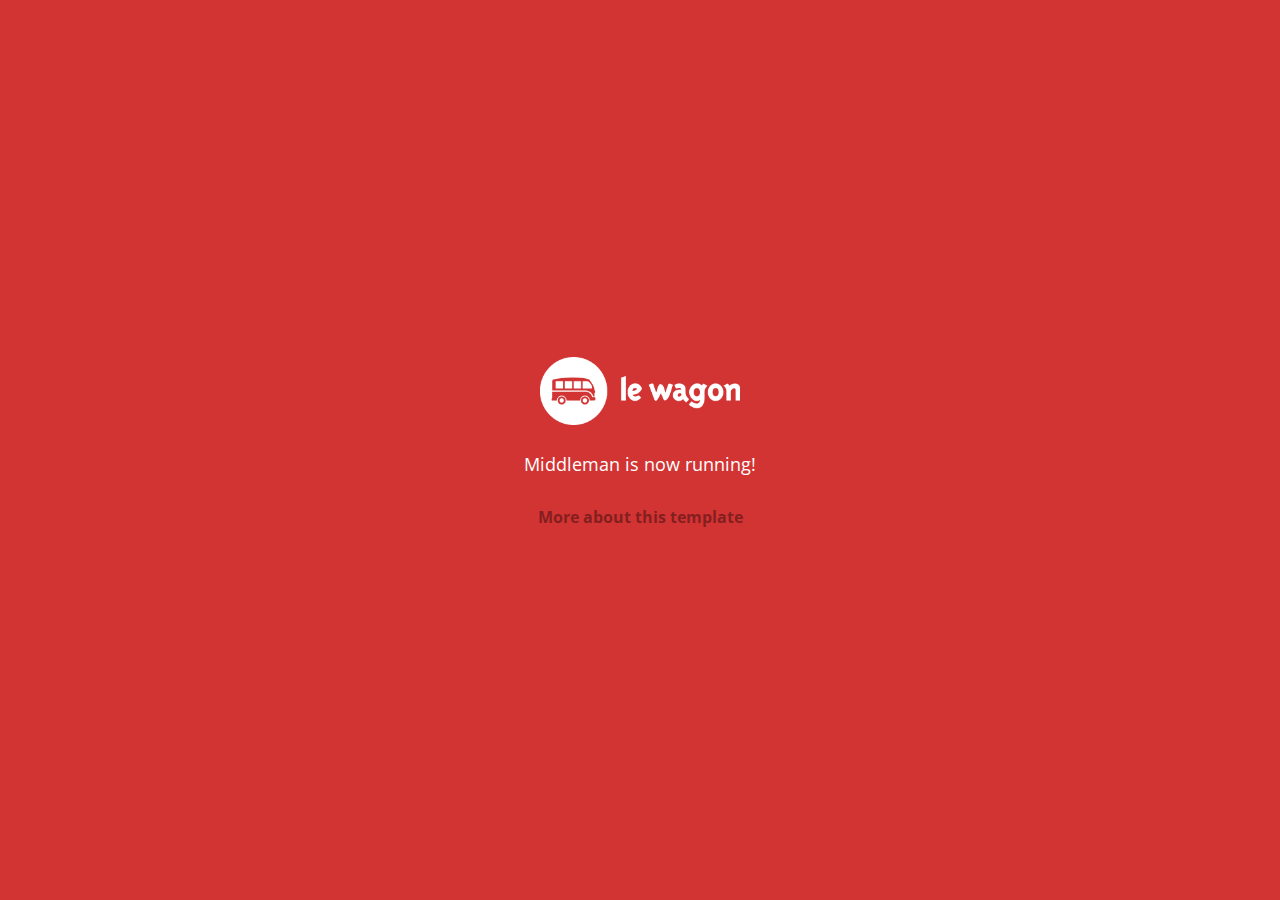
==== index.html @ 2db65238 "Automated commit at 2018-11-19 11:10:32 UTC by middleman-deploy 2.0.0-alpha" ====
<!doctype html>
<html>
  <head>
    <meta charset="utf-8">
    <meta http-equiv="x-ua-compatible" content="ie=edge">
    <meta name="viewport"
          content="width=device-width, initial-scale=1, shrink-to-fit=no">
    <!-- Use the title from a page's frontmatter if it has one -->
    <title>Le Wagon - Middleman</title>
    <link href="stylesheets/application-d8451641.css" rel="stylesheet" />
    <script src="javascripts/application-93de88c9.js"></script>
    <link href="images/favicon-f15af148.png" rel="icon" type="image/png" />
  </head>
  <body>
    <div id="home">
  <div class="home-content">
    <img src="images/logo-acc9c0ec.png" width="200" alt="Logo" />
    <p>
      Middleman is now running!
    </p>
    <p class="about">
      <a href="about.html">More about this template</a>
    </p>
  </div>
</div>

  </body>
</html>
---- stylesheets/application-d8451641.css ----
@import url("https://fonts.googleapis.com/css?family=Open+Sans:400,300,700|Raleway:400,100,300,700,500");/*!
 * Bootstrap v3.3.7 (http://getbootstrap.com)
 * Copyright 2011-2016 Twitter, Inc.
 * Licensed under MIT (https://github.com/twbs/bootstrap/blob/master/LICENSE)
 *//*! normalize.css v3.0.3 | MIT License | github.com/necolas/normalize.css */html{font-family:sans-serif;-ms-text-size-adjust:100%;-webkit-text-size-adjust:100%}body{margin:0}article,aside,details,figcaption,figure,footer,header,hgroup,main,menu,nav,section,summary{display:block}audio,canvas,progress,video{display:inline-block;vertical-align:baseline}audio:not([controls]){display:none;height:0}[hidden],template{display:none}a{background-color:transparent}a:active,a:hover{outline:0}abbr[title]{border-bottom:1px dotted}b,strong{font-weight:bold}dfn{font-style:italic}h1{font-size:2em;margin:0.67em 0}mark{background:#ff0;color:#000}small{font-size:80%}sub,sup{font-size:75%;line-height:0;position:relative;vertical-align:baseline}sup{top:-0.5em}sub{bottom:-0.25em}img{border:0}svg:not(:root){overflow:hidden}figure{margin:1em 40px}hr{-webkit-box-sizing:content-box;box-sizing:content-box;height:0}pre{overflow:auto}code,kbd,pre,samp{font-family:monospace, monospace;font-size:1em}button,input,optgroup,select,textarea{color:inherit;font:inherit;margin:0}button{overflow:visible}button,select{text-transform:none}button,html input[type="button"],input[type="reset"],input[type="submit"]{-webkit-appearance:button;cursor:pointer}button[disabled],html input[disabled]{cursor:default}button::-moz-focus-inner,input::-moz-focus-inner{border:0;padding:0}input{line-height:normal}input[type="checkbox"],input[type="radio"]{-webkit-box-sizing:border-box;box-sizing:border-box;padding:0}input[type="number"]::-webkit-inner-spin-button,input[type="number"]::-webkit-outer-spin-button{height:auto}input[type="search"]{-webkit-appearance:textfield;-webkit-box-sizing:content-box;box-sizing:content-box}input[type="search"]::-webkit-search-cancel-button,input[type="search"]::-webkit-search-decoration{-webkit-appearance:none}fieldset{border:1px solid #c0c0c0;margin:0 2px;padding:0.35em 0.625em 0.75em}legend{border:0;padding:0}textarea{overflow:auto}optgroup{font-weight:bold}table{border-collapse:collapse;border-spacing:0}td,th{padding:0}/*! Source: https://github.com/h5bp/html5-boilerplate/blob/master/src/css/main.css */@media print{*,*:before,*:after{background:transparent !important;color:#000 !important;-webkit-box-shadow:none !important;box-shadow:none !important;text-shadow:none !important}a,a:visited{text-decoration:underline}a[href]:after{content:" (" attr(href) ")"}abbr[title]:after{content:" (" attr(title) ")"}a[href^="#"]:after,a[href^="javascript:"]:after{content:""}pre,blockquote{border:1px solid #999;page-break-inside:avoid}thead{display:table-header-group}tr,img{page-break-inside:avoid}img{max-width:100% !important}p,h2,h3{orphans:3;widows:3}h2,h3{page-break-after:avoid}.navbar{display:none}.btn>.caret,.dropup>.btn>.caret{border-top-color:#000 !important}.label{border:1px solid #000}.table{border-collapse:collapse !important}.table td,.table th{background-color:#fff !important}.table-bordered th,.table-bordered td{border:1px solid #ddd !important}}@font-face{font-family:'Glyphicons Halflings';src:url("../assets/bootstrap/glyphicons-halflings-regular-86b6f62b.eot");src:url("../assets/bootstrap/glyphicons-halflings-regular-86b6f62b.eot?#iefix") format("embedded-opentype"),url("../assets/bootstrap/glyphicons-halflings-regular-ca35b697.woff2") format("woff2"),url("../assets/bootstrap/glyphicons-halflings-regular-278e49a8.woff") format("woff"),url("../assets/bootstrap/glyphicons-halflings-regular-44bc1850.ttf") format("truetype"),url("../assets/bootstrap/glyphicons-halflings-regular-de51a849.svg#glyphicons_halflingsregular") format("svg")}.glyphicon{position:relative;top:1px;display:inline-block;font-family:'Glyphicons Halflings';font-style:normal;font-weight:normal;line-height:1;-webkit-font-smoothing:antialiased;-moz-osx-font-smoothing:grayscale}.glyphicon-asterisk:before{content:"\002a"}.glyphicon-plus:before{content:"\002b"}.glyphicon-euro:before,.glyphicon-eur:before{content:"\20ac"}.glyphicon-minus:before{content:"\2212"}.glyphicon-cloud:before{content:"\2601"}.glyphicon-envelope:before{content:"\2709"}.glyphicon-pencil:before{content:"\270f"}.glyphicon-glass:before{content:"\e001"}.glyphicon-music:before{content:"\e002"}.glyphicon-search:before{content:"\e003"}.glyphicon-heart:before{content:"\e005"}.glyphicon-star:before{content:"\e006"}.glyphicon-star-empty:before{content:"\e007"}.glyphicon-user:before{content:"\e008"}.glyphicon-film:before{content:"\e009"}.glyphicon-th-large:before{content:"\e010"}.glyphicon-th:before{content:"\e011"}.glyphicon-th-list:before{content:"\e012"}.glyphicon-ok:before{content:"\e013"}.glyphicon-remove:before{content:"\e014"}.glyphicon-zoom-in:before{content:"\e015"}.glyphicon-zoom-out:before{content:"\e016"}.glyphicon-off:before{content:"\e017"}.glyphicon-signal:before{content:"\e018"}.glyphicon-cog:before{content:"\e019"}.glyphicon-trash:before{content:"\e020"}.glyphicon-home:before{content:"\e021"}.glyphicon-file:before{content:"\e022"}.glyphicon-time:before{content:"\e023"}.glyphicon-road:before{content:"\e024"}.glyphicon-download-alt:before{content:"\e025"}.glyphicon-download:before{content:"\e026"}.glyphicon-upload:before{content:"\e027"}.glyphicon-inbox:before{content:"\e028"}.glyphicon-play-circle:before{content:"\e029"}.glyphicon-repeat:before{content:"\e030"}.glyphicon-refresh:before{content:"\e031"}.glyphicon-list-alt:before{content:"\e032"}.glyphicon-lock:before{content:"\e033"}.glyphicon-flag:before{content:"\e034"}.glyphicon-headphones:before{content:"\e035"}.glyphicon-volume-off:before{content:"\e036"}.glyphicon-volume-down:before{content:"\e037"}.glyphicon-volume-up:before{content:"\e038"}.glyphicon-qrcode:before{content:"\e039"}.glyphicon-barcode:before{content:"\e040"}.glyphicon-tag:before{content:"\e041"}.glyphicon-tags:before{content:"\e042"}.glyphicon-book:before{content:"\e043"}.glyphicon-bookmark:before{content:"\e044"}.glyphicon-print:before{content:"\e045"}.glyphicon-camera:before{content:"\e046"}.glyphicon-font:before{content:"\e047"}.glyphicon-bold:before{content:"\e048"}.glyphicon-italic:before{content:"\e049"}.glyphicon-text-height:before{content:"\e050"}.glyphicon-text-width:before{content:"\e051"}.glyphicon-align-left:before{content:"\e052"}.glyphicon-align-center:before{content:"\e053"}.glyphicon-align-right:before{content:"\e054"}.glyphicon-align-justify:before{content:"\e055"}.glyphicon-list:before{content:"\e056"}.glyphicon-indent-left:before{content:"\e057"}.glyphicon-indent-right:before{content:"\e058"}.glyphicon-facetime-video:before{content:"\e059"}.glyphicon-picture:before{content:"\e060"}.glyphicon-map-marker:before{content:"\e062"}.glyphicon-adjust:before{content:"\e063"}.glyphicon-tint:before{content:"\e064"}.glyphicon-edit:before{content:"\e065"}.glyphicon-share:before{content:"\e066"}.glyphicon-check:before{content:"\e067"}.glyphicon-move:before{content:"\e068"}.glyphicon-step-backward:before{content:"\e069"}.glyphicon-fast-backward:before{content:"\e070"}.glyphicon-backward:before{content:"\e071"}.glyphicon-play:before{content:"\e072"}.glyphicon-pause:before{content:"\e073"}.glyphicon-stop:before{content:"\e074"}.glyphicon-forward:before{content:"\e075"}.glyphicon-fast-forward:before{content:"\e076"}.glyphicon-step-forward:before{content:"\e077"}.glyphicon-eject:before{content:"\e078"}.glyphicon-chevron-left:before{content:"\e079"}.glyphicon-chevron-right:before{content:"\e080"}.glyphicon-plus-sign:before{content:"\e081"}.glyphicon-minus-sign:before{content:"\e082"}.glyphicon-remove-sign:before{content:"\e083"}.glyphicon-ok-sign:before{content:"\e084"}.glyphicon-question-sign:before{content:"\e085"}.glyphicon-info-sign:before{content:"\e086"}.glyphicon-screenshot:before{content:"\e087"}.glyphicon-remove-circle:before{content:"\e088"}.glyphicon-ok-circle:before{content:"\e089"}.glyphicon-ban-circle:before{content:"\e090"}.glyphicon-arrow-left:before{content:"\e091"}.glyphicon-arrow-right:before{content:"\e092"}.glyphicon-arrow-up:before{content:"\e093"}.glyphicon-arrow-down:before{content:"\e094"}.glyphicon-share-alt:before{content:"\e095"}.glyphicon-resize-full:before{content:"\e096"}.glyphicon-resize-small:before{content:"\e097"}.glyphicon-exclamation-sign:before{content:"\e101"}.glyphicon-gift:before{content:"\e102"}.glyphicon-leaf:before{content:"\e103"}.glyphicon-fire:before{content:"\e104"}.glyphicon-eye-open:before{content:"\e105"}.glyphicon-eye-close:before{content:"\e106"}.glyphicon-warning-sign:before{content:"\e107"}.glyphicon-plane:before{content:"\e108"}.glyphicon-calendar:before{content:"\e109"}.glyphicon-random:before{content:"\e110"}.glyphicon-comment:before{content:"\e111"}.glyphicon-magnet:before{content:"\e112"}.glyphicon-chevron-up:before{content:"\e113"}.glyphicon-chevron-down:before{content:"\e114"}.glyphicon-retweet:before{content:"\e115"}.glyphicon-shopping-cart:before{content:"\e116"}.glyphicon-folder-close:before{content:"\e117"}.glyphicon-folder-open:before{content:"\e118"}.glyphicon-resize-vertical:before{content:"\e119"}.glyphicon-resize-horizontal:before{content:"\e120"}.glyphicon-hdd:before{content:"\e121"}.glyphicon-bullhorn:before{content:"\e122"}.glyphicon-bell:before{content:"\e123"}.glyphicon-certificate:before{content:"\e124"}.glyphicon-thumbs-up:before{content:"\e125"}.glyphicon-thumbs-down:before{content:"\e126"}.glyphicon-hand-right:before{content:"\e127"}.glyphicon-hand-left:before{content:"\e128"}.glyphicon-hand-up:before{content:"\e129"}.glyphicon-hand-down:before{content:"\e130"}.glyphicon-circle-arrow-right:before{content:"\e131"}.glyphicon-circle-arrow-left:before{content:"\e132"}.glyphicon-circle-arrow-up:before{content:"\e133"}.glyphicon-circle-arrow-down:before{content:"\e134"}.glyphicon-globe:before{content:"\e135"}.glyphicon-wrench:before{content:"\e136"}.glyphicon-tasks:before{content:"\e137"}.glyphicon-filter:before{content:"\e138"}.glyphicon-briefcase:before{content:"\e139"}.glyphicon-fullscreen:before{content:"\e140"}.glyphicon-dashboard:before{content:"\e141"}.glyphicon-paperclip:before{content:"\e142"}.glyphicon-heart-empty:before{content:"\e143"}.glyphicon-link:before{content:"\e144"}.glyphicon-phone:before{content:"\e145"}.glyphicon-pushpin:before{content:"\e146"}.glyphicon-usd:before{content:"\e148"}.glyphicon-gbp:before{content:"\e149"}.glyphicon-sort:before{content:"\e150"}.glyphicon-sort-by-alphabet:before{content:"\e151"}.glyphicon-sort-by-alphabet-alt:before{content:"\e152"}.glyphicon-sort-by-order:before{content:"\e153"}.glyphicon-sort-by-order-alt:before{content:"\e154"}.glyphicon-sort-by-attributes:before{content:"\e155"}.glyphicon-sort-by-attributes-alt:before{content:"\e156"}.glyphicon-unchecked:before{content:"\e157"}.glyphicon-expand:before{content:"\e158"}.glyphicon-collapse-down:before{content:"\e159"}.glyphicon-collapse-up:before{content:"\e160"}.glyphicon-log-in:before{content:"\e161"}.glyphicon-flash:before{content:"\e162"}.glyphicon-log-out:before{content:"\e163"}.glyphicon-new-window:before{content:"\e164"}.glyphicon-record:before{content:"\e165"}.glyphicon-save:before{content:"\e166"}.glyphicon-open:before{content:"\e167"}.glyphicon-saved:before{content:"\e168"}.glyphicon-import:before{content:"\e169"}.glyphicon-export:before{content:"\e170"}.glyphicon-send:before{content:"\e171"}.glyphicon-floppy-disk:before{content:"\e172"}.glyphicon-floppy-saved:before{content:"\e173"}.glyphicon-floppy-remove:before{content:"\e174"}.glyphicon-floppy-save:before{content:"\e175"}.glyphicon-floppy-open:before{content:"\e176"}.glyphicon-credit-card:before{content:"\e177"}.glyphicon-transfer:before{content:"\e178"}.glyphicon-cutlery:before{content:"\e179"}.glyphicon-header:before{content:"\e180"}.glyphicon-compressed:before{content:"\e181"}.glyphicon-earphone:before{content:"\e182"}.glyphicon-phone-alt:before{content:"\e183"}.glyphicon-tower:before{content:"\e184"}.glyphicon-stats:before{content:"\e185"}.glyphicon-sd-video:before{content:"\e186"}.glyphicon-hd-video:before{content:"\e187"}.glyphicon-subtitles:before{content:"\e188"}.glyphicon-sound-stereo:before{content:"\e189"}.glyphicon-sound-dolby:before{content:"\e190"}.glyphicon-sound-5-1:before{content:"\e191"}.glyphicon-sound-6-1:before{content:"\e192"}.glyphicon-sound-7-1:before{content:"\e193"}.glyphicon-copyright-mark:before{content:"\e194"}.glyphicon-registration-mark:before{content:"\e195"}.glyphicon-cloud-download:before{content:"\e197"}.glyphicon-cloud-upload:before{content:"\e198"}.glyphicon-tree-conifer:before{content:"\e199"}.glyphicon-tree-deciduous:before{content:"\e200"}.glyphicon-cd:before{content:"\e201"}.glyphicon-save-file:before{content:"\e202"}.glyphicon-open-file:before{content:"\e203"}.glyphicon-level-up:before{content:"\e204"}.glyphicon-copy:before{content:"\e205"}.glyphicon-paste:before{content:"\e206"}.glyphicon-alert:before{content:"\e209"}.glyphicon-equalizer:before{content:"\e210"}.glyphicon-king:before{content:"\e211"}.glyphicon-queen:before{content:"\e212"}.glyphicon-pawn:before{content:"\e213"}.glyphicon-bishop:before{content:"\e214"}.glyphicon-knight:before{content:"\e215"}.glyphicon-baby-formula:before{content:"\e216"}.glyphicon-tent:before{content:"\26fa"}.glyphicon-blackboard:before{content:"\e218"}.glyphicon-bed:before{content:"\e219"}.glyphicon-apple:before{content:"\f8ff"}.glyphicon-erase:before{content:"\e221"}.glyphicon-hourglass:before{content:"\231b"}.glyphicon-lamp:before{content:"\e223"}.glyphicon-duplicate:before{content:"\e224"}.glyphicon-piggy-bank:before{content:"\e225"}.glyphicon-scissors:before{content:"\e226"}.glyphicon-bitcoin:before{content:"\e227"}.glyphicon-btc:before{content:"\e227"}.glyphicon-xbt:before{content:"\e227"}.glyphicon-yen:before{content:"\00a5"}.glyphicon-jpy:before{content:"\00a5"}.glyphicon-ruble:before{content:"\20bd"}.glyphicon-rub:before{content:"\20bd"}.glyphicon-scale:before{content:"\e230"}.glyphicon-ice-lolly:before{content:"\e231"}.glyphicon-ice-lolly-tasted:before{content:"\e232"}.glyphicon-education:before{content:"\e233"}.glyphicon-option-horizontal:before{content:"\e234"}.glyphicon-option-vertical:before{content:"\e235"}.glyphicon-menu-hamburger:before{content:"\e236"}.glyphicon-modal-window:before{content:"\e237"}.glyphicon-oil:before{content:"\e238"}.glyphicon-grain:before{content:"\e239"}.glyphicon-sunglasses:before{content:"\e240"}.glyphicon-text-size:before{content:"\e241"}.glyphicon-text-color:before{content:"\e242"}.glyphicon-text-background:before{content:"\e243"}.glyphicon-object-align-top:before{content:"\e244"}.glyphicon-object-align-bottom:before{content:"\e245"}.glyphicon-object-align-horizontal:before{content:"\e246"}.glyphicon-object-align-left:before{content:"\e247"}.glyphicon-object-align-vertical:before{content:"\e248"}.glyphicon-object-align-right:before{content:"\e249"}.glyphicon-triangle-right:before{content:"\e250"}.glyphicon-triangle-left:before{content:"\e251"}.glyphicon-triangle-bottom:before{content:"\e252"}.glyphicon-triangle-top:before{content:"\e253"}.glyphicon-console:before{content:"\e254"}.glyphicon-superscript:before{content:"\e255"}.glyphicon-subscript:before{content:"\e256"}.glyphicon-menu-left:before{content:"\e257"}.glyphicon-menu-right:before{content:"\e258"}.glyphicon-menu-down:before{content:"\e259"}.glyphicon-menu-up:before{content:"\e260"}*{-webkit-box-sizing:border-box;box-sizing:border-box}*:before,*:after{-webkit-box-sizing:border-box;box-sizing:border-box}html{font-size:10px;-webkit-tap-highlight-color:transparent}body{font-family:"Open Sans", "Helvetica", "sans-serif";font-size:18px;line-height:1.42857143;color:#333333;background-color:#F4F4F4}input,button,select,textarea{font-family:inherit;font-size:inherit;line-height:inherit}a{color:#469AE0;text-decoration:none}a:hover,a:focus{color:#1f74ba;text-decoration:underline}a:focus{outline:5px auto -webkit-focus-ring-color;outline-offset:-2px}figure{margin:0}img{vertical-align:middle}.img-responsive{display:block;max-width:100%;height:auto}.img-rounded{border-radius:2px}.img-thumbnail{padding:4px;line-height:1.42857143;background-color:#F4F4F4;border:1px solid #ddd;border-radius:2px;-webkit-transition:all 0.2s ease-in-out;transition:all 0.2s ease-in-out;display:inline-block;max-width:100%;height:auto}.img-circle{border-radius:50%}hr{margin-top:25px;margin-bottom:25px;border:0;border-top:1px solid #eeeeee}.sr-only{position:absolute;width:1px;height:1px;margin:-1px;padding:0;overflow:hidden;clip:rect(0, 0, 0, 0);border:0}.sr-only-focusable:active,.sr-only-focusable:focus{position:static;width:auto;height:auto;margin:0;overflow:visible;clip:auto}[role="button"]{cursor:pointer}h1,h2,h3,h4,h5,h6,.h1,.h2,.h3,.h4,.h5,.h6{font-family:"Raleway", "Helvetica", "sans-serif";font-weight:500;line-height:1.1;color:inherit}h1 small,h1 .small,h2 small,h2 .small,h3 small,h3 .small,h4 small,h4 .small,h5 small,h5 .small,h6 small,h6 .small,.h1 small,.h1 .small,.h2 small,.h2 .small,.h3 small,.h3 .small,.h4 small,.h4 .small,.h5 small,.h5 .small,.h6 small,.h6 .small{font-weight:normal;line-height:1;color:#777777}h1,.h1,h2,.h2,h3,.h3{margin-top:25px;margin-bottom:12.5px}h1 small,h1 .small,.h1 small,.h1 .small,h2 small,h2 .small,.h2 small,.h2 .small,h3 small,h3 .small,.h3 small,.h3 .small{font-size:65%}h4,.h4,h5,.h5,h6,.h6{margin-top:12.5px;margin-bottom:12.5px}h4 small,h4 .small,.h4 small,.h4 .small,h5 small,h5 .small,.h5 small,.h5 .small,h6 small,h6 .small,.h6 small,.h6 .small{font-size:75%}h1,.h1{font-size:46px}h2,.h2{font-size:38px}h3,.h3{font-size:31px}h4,.h4{font-size:23px}h5,.h5{font-size:18px}h6,.h6{font-size:16px}p{margin:0 0 12.5px}.lead{margin-bottom:25px;font-size:20px;font-weight:300;line-height:1.4}@media (min-width: 768px){.lead{font-size:27px}}small,.small{font-size:88%}mark,.mark{background-color:#fcf8e3;padding:.2em}.text-left{text-align:left}.text-right{text-align:right}.text-center{text-align:center}.text-justify{text-align:justify}.text-nowrap{white-space:nowrap}.text-lowercase{text-transform:lowercase}.text-uppercase,.initialism{text-transform:uppercase}.text-capitalize{text-transform:capitalize}.text-muted{color:#777777}.text-primary{color:#469AE0}a.text-primary:hover,a.text-primary:focus{color:#2381d0}.text-success{color:#3c763d}a.text-success:hover,a.text-success:focus{color:#2b542c}.text-info{color:#31708f}a.text-info:hover,a.text-info:focus{color:#245269}.text-warning{color:#8a6d3b}a.text-warning:hover,a.text-warning:focus{color:#66512c}.text-danger{color:#a94442}a.text-danger:hover,a.text-danger:focus{color:#843534}.bg-primary{color:#fff}.bg-primary{background-color:#469AE0}a.bg-primary:hover,a.bg-primary:focus{background-color:#2381d0}.bg-success{background-color:#dff0d8}a.bg-success:hover,a.bg-success:focus{background-color:#c1e2b3}.bg-info{background-color:#d9edf7}a.bg-info:hover,a.bg-info:focus{background-color:#afd9ee}.bg-warning{background-color:#fcf8e3}a.bg-warning:hover,a.bg-warning:focus{background-color:#f7ecb5}.bg-danger{background-color:#f2dede}a.bg-danger:hover,a.bg-danger:focus{background-color:#e4b9b9}.page-header{padding-bottom:11.5px;margin:50px 0 25px;border-bottom:1px solid #eeeeee}ul,ol{margin-top:0;margin-bottom:12.5px}ul ul,ul ol,ol ul,ol ol{margin-bottom:0}.list-unstyled{padding-left:0;list-style:none}.list-inline{padding-left:0;list-style:none;margin-left:-5px}.list-inline>li{display:inline-block;padding-left:5px;padding-right:5px}dl{margin-top:0;margin-bottom:25px}dt,dd{line-height:1.42857143}dt{font-weight:bold}dd{margin-left:0}.dl-horizontal dd:before,.dl-horizontal dd:after{content:" ";display:table}.dl-horizontal dd:after{clear:both}@media (min-width: 768px){.dl-horizontal dt{float:left;width:160px;clear:left;text-align:right;overflow:hidden;text-overflow:ellipsis;white-space:nowrap}.dl-horizontal dd{margin-left:180px}}abbr[title],abbr[data-original-title]{cursor:help;border-bottom:1px dotted #777777}.initialism{font-size:90%}blockquote{padding:12.5px 25px;margin:0 0 25px;font-size:22.5px;border-left:5px solid #eeeeee}blockquote p:last-child,blockquote ul:last-child,blockquote ol:last-child{margin-bottom:0}blockquote footer,blockquote small,blockquote .small{display:block;font-size:80%;line-height:1.42857143;color:#777777}blockquote footer:before,blockquote small:before,blockquote .small:before{content:'\2014 \00A0'}.blockquote-reverse,blockquote.pull-right{padding-right:15px;padding-left:0;border-right:5px solid #eeeeee;border-left:0;text-align:right}.blockquote-reverse footer:before,.blockquote-reverse small:before,.blockquote-reverse .small:before,blockquote.pull-right footer:before,blockquote.pull-right small:before,blockquote.pull-right .small:before{content:''}.blockquote-reverse footer:after,.blockquote-reverse small:after,.blockquote-reverse .small:after,blockquote.pull-right footer:after,blockquote.pull-right small:after,blockquote.pull-right .small:after{content:'\00A0 \2014'}address{margin-bottom:25px;font-style:normal;line-height:1.42857143}code,kbd,pre,samp{font-family:Menlo, Monaco, Consolas, "Courier New", monospace}code{padding:2px 4px;font-size:90%;color:#c7254e;background-color:#f9f2f4;border-radius:2px}kbd{padding:2px 4px;font-size:90%;color:#fff;background-color:#333;border-radius:2px;-webkit-box-shadow:inset 0 -1px 0 rgba(0,0,0,0.25);box-shadow:inset 0 -1px 0 rgba(0,0,0,0.25)}kbd kbd{padding:0;font-size:100%;font-weight:bold;-webkit-box-shadow:none;box-shadow:none}pre{display:block;padding:12px;margin:0 0 12.5px;font-size:17px;line-height:1.42857143;word-break:break-all;word-wrap:break-word;color:#333333;background-color:#f5f5f5;border:1px solid #ccc;border-radius:2px}pre code{padding:0;font-size:inherit;color:inherit;white-space:pre-wrap;background-color:transparent;border-radius:0}.pre-scrollable{max-height:340px;overflow-y:scroll}.container{margin-right:auto;margin-left:auto;padding-left:15px;padding-right:15px}.container:before,.container:after{content:" ";display:table}.container:after{clear:both}@media (min-width: 768px){.container{width:750px}}@media (min-width: 992px){.container{width:970px}}@media (min-width: 1200px){.container{width:1170px}}.container-fluid{margin-right:auto;margin-left:auto;padding-left:15px;padding-right:15px}.container-fluid:before,.container-fluid:after{content:" ";display:table}.container-fluid:after{clear:both}.row{margin-left:-15px;margin-right:-15px}.row:before,.row:after{content:" ";display:table}.row:after{clear:both}.col-xs-1,.col-sm-1,.col-md-1,.col-lg-1,.col-xs-2,.col-sm-2,.col-md-2,.col-lg-2,.col-xs-3,.col-sm-3,.col-md-3,.col-lg-3,.col-xs-4,.col-sm-4,.col-md-4,.col-lg-4,.col-xs-5,.col-sm-5,.col-md-5,.col-lg-5,.col-xs-6,.col-sm-6,.col-md-6,.col-lg-6,.col-xs-7,.col-sm-7,.col-md-7,.col-lg-7,.col-xs-8,.col-sm-8,.col-md-8,.col-lg-8,.col-xs-9,.col-sm-9,.col-md-9,.col-lg-9,.col-xs-10,.col-sm-10,.col-md-10,.col-lg-10,.col-xs-11,.col-sm-11,.col-md-11,.col-lg-11,.col-xs-12,.col-sm-12,.col-md-12,.col-lg-12{position:relative;min-height:1px;padding-left:15px;padding-right:15px}.col-xs-1,.col-xs-2,.col-xs-3,.col-xs-4,.col-xs-5,.col-xs-6,.col-xs-7,.col-xs-8,.col-xs-9,.col-xs-10,.col-xs-11,.col-xs-12{float:left}.col-xs-1{width:8.33333333%}.col-xs-2{width:16.66666667%}.col-xs-3{width:25%}.col-xs-4{width:33.33333333%}.col-xs-5{width:41.66666667%}.col-xs-6{width:50%}.col-xs-7{width:58.33333333%}.col-xs-8{width:66.66666667%}.col-xs-9{width:75%}.col-xs-10{width:83.33333333%}.col-xs-11{width:91.66666667%}.col-xs-12{width:100%}.col-xs-pull-0{right:auto}.col-xs-pull-1{right:8.33333333%}.col-xs-pull-2{right:16.66666667%}.col-xs-pull-3{right:25%}.col-xs-pull-4{right:33.33333333%}.col-xs-pull-5{right:41.66666667%}.col-xs-pull-6{right:50%}.col-xs-pull-7{right:58.33333333%}.col-xs-pull-8{right:66.66666667%}.col-xs-pull-9{right:75%}.col-xs-pull-10{right:83.33333333%}.col-xs-pull-11{right:91.66666667%}.col-xs-pull-12{right:100%}.col-xs-push-0{left:auto}.col-xs-push-1{left:8.33333333%}.col-xs-push-2{left:16.66666667%}.col-xs-push-3{left:25%}.col-xs-push-4{left:33.33333333%}.col-xs-push-5{left:41.66666667%}.col-xs-push-6{left:50%}.col-xs-push-7{left:58.33333333%}.col-xs-push-8{left:66.66666667%}.col-xs-push-9{left:75%}.col-xs-push-10{left:83.33333333%}.col-xs-push-11{left:91.66666667%}.col-xs-push-12{left:100%}.col-xs-offset-0{margin-left:0%}.col-xs-offset-1{margin-left:8.33333333%}.col-xs-offset-2{margin-left:16.66666667%}.col-xs-offset-3{margin-left:25%}.col-xs-offset-4{margin-left:33.33333333%}.col-xs-offset-5{margin-left:41.66666667%}.col-xs-offset-6{margin-left:50%}.col-xs-offset-7{margin-left:58.33333333%}.col-xs-offset-8{margin-left:66.66666667%}.col-xs-offset-9{margin-left:75%}.col-xs-offset-10{margin-left:83.33333333%}.col-xs-offset-11{margin-left:91.66666667%}.col-xs-offset-12{margin-left:100%}@media (min-width: 768px){.col-sm-1,.col-sm-2,.col-sm-3,.col-sm-4,.col-sm-5,.col-sm-6,.col-sm-7,.col-sm-8,.col-sm-9,.col-sm-10,.col-sm-11,.col-sm-12{float:left}.col-sm-1{width:8.33333333%}.col-sm-2{width:16.66666667%}.col-sm-3{width:25%}.col-sm-4{width:33.33333333%}.col-sm-5{width:41.66666667%}.col-sm-6{width:50%}.col-sm-7{width:58.33333333%}.col-sm-8{width:66.66666667%}.col-sm-9{width:75%}.col-sm-10{width:83.33333333%}.col-sm-11{width:91.66666667%}.col-sm-12{width:100%}.col-sm-pull-0{right:auto}.col-sm-pull-1{right:8.33333333%}.col-sm-pull-2{right:16.66666667%}.col-sm-pull-3{right:25%}.col-sm-pull-4{right:33.33333333%}.col-sm-pull-5{right:41.66666667%}.col-sm-pull-6{right:50%}.col-sm-pull-7{right:58.33333333%}.col-sm-pull-8{right:66.66666667%}.col-sm-pull-9{right:75%}.col-sm-pull-10{right:83.33333333%}.col-sm-pull-11{right:91.66666667%}.col-sm-pull-12{right:100%}.col-sm-push-0{left:auto}.col-sm-push-1{left:8.33333333%}.col-sm-push-2{left:16.66666667%}.col-sm-push-3{left:25%}.col-sm-push-4{left:33.33333333%}.col-sm-push-5{left:41.66666667%}.col-sm-push-6{left:50%}.col-sm-push-7{left:58.33333333%}.col-sm-push-8{left:66.66666667%}.col-sm-push-9{left:75%}.col-sm-push-10{left:83.33333333%}.col-sm-push-11{left:91.66666667%}.col-sm-push-12{left:100%}.col-sm-offset-0{margin-left:0%}.col-sm-offset-1{margin-left:8.33333333%}.col-sm-offset-2{margin-left:16.66666667%}.col-sm-offset-3{margin-left:25%}.col-sm-offset-4{margin-left:33.33333333%}.col-sm-offset-5{margin-left:41.66666667%}.col-sm-offset-6{margin-left:50%}.col-sm-offset-7{margin-left:58.33333333%}.col-sm-offset-8{margin-left:66.66666667%}.col-sm-offset-9{margin-left:75%}.col-sm-offset-10{margin-left:83.33333333%}.col-sm-offset-11{margin-left:91.66666667%}.col-sm-offset-12{margin-left:100%}}@media (min-width: 992px){.col-md-1,.col-md-2,.col-md-3,.col-md-4,.col-md-5,.col-md-6,.col-md-7,.col-md-8,.col-md-9,.col-md-10,.col-md-11,.col-md-12{float:left}.col-md-1{width:8.33333333%}.col-md-2{width:16.66666667%}.col-md-3{width:25%}.col-md-4{width:33.33333333%}.col-md-5{width:41.66666667%}.col-md-6{width:50%}.col-md-7{width:58.33333333%}.col-md-8{width:66.66666667%}.col-md-9{width:75%}.col-md-10{width:83.33333333%}.col-md-11{width:91.66666667%}.col-md-12{width:100%}.col-md-pull-0{right:auto}.col-md-pull-1{right:8.33333333%}.col-md-pull-2{right:16.66666667%}.col-md-pull-3{right:25%}.col-md-pull-4{right:33.33333333%}.col-md-pull-5{right:41.66666667%}.col-md-pull-6{right:50%}.col-md-pull-7{right:58.33333333%}.col-md-pull-8{right:66.66666667%}.col-md-pull-9{right:75%}.col-md-pull-10{right:83.33333333%}.col-md-pull-11{right:91.66666667%}.col-md-pull-12{right:100%}.col-md-push-0{left:auto}.col-md-push-1{left:8.33333333%}.col-md-push-2{left:16.66666667%}.col-md-push-3{left:25%}.col-md-push-4{left:33.33333333%}.col-md-push-5{left:41.66666667%}.col-md-push-6{left:50%}.col-md-push-7{left:58.33333333%}.col-md-push-8{left:66.66666667%}.col-md-push-9{left:75%}.col-md-push-10{left:83.33333333%}.col-md-push-11{left:91.66666667%}.col-md-push-12{left:100%}.col-md-offset-0{margin-left:0%}.col-md-offset-1{margin-left:8.33333333%}.col-md-offset-2{margin-left:16.66666667%}.col-md-offset-3{margin-left:25%}.col-md-offset-4{margin-left:33.33333333%}.col-md-offset-5{margin-left:41.66666667%}.col-md-offset-6{margin-left:50%}.col-md-offset-7{margin-left:58.33333333%}.col-md-offset-8{margin-left:66.66666667%}.col-md-offset-9{margin-left:75%}.col-md-offset-10{margin-left:83.33333333%}.col-md-offset-11{margin-left:91.66666667%}.col-md-offset-12{margin-left:100%}}@media (min-width: 1200px){.col-lg-1,.col-lg-2,.col-lg-3,.col-lg-4,.col-lg-5,.col-lg-6,.col-lg-7,.col-lg-8,.col-lg-9,.col-lg-10,.col-lg-11,.col-lg-12{float:left}.col-lg-1{width:8.33333333%}.col-lg-2{width:16.66666667%}.col-lg-3{width:25%}.col-lg-4{width:33.33333333%}.col-lg-5{width:41.66666667%}.col-lg-6{width:50%}.col-lg-7{width:58.33333333%}.col-lg-8{width:66.66666667%}.col-lg-9{width:75%}.col-lg-10{width:83.33333333%}.col-lg-11{width:91.66666667%}.col-lg-12{width:100%}.col-lg-pull-0{right:auto}.col-lg-pull-1{right:8.33333333%}.col-lg-pull-2{right:16.66666667%}.col-lg-pull-3{right:25%}.col-lg-pull-4{right:33.33333333%}.col-lg-pull-5{right:41.66666667%}.col-lg-pull-6{right:50%}.col-lg-pull-7{right:58.33333333%}.col-lg-pull-8{right:66.66666667%}.col-lg-pull-9{right:75%}.col-lg-pull-10{right:83.33333333%}.col-lg-pull-11{right:91.66666667%}.col-lg-pull-12{right:100%}.col-lg-push-0{left:auto}.col-lg-push-1{left:8.33333333%}.col-lg-push-2{left:16.66666667%}.col-lg-push-3{left:25%}.col-lg-push-4{left:33.33333333%}.col-lg-push-5{left:41.66666667%}.col-lg-push-6{left:50%}.col-lg-push-7{left:58.33333333%}.col-lg-push-8{left:66.66666667%}.col-lg-push-9{left:75%}.col-lg-push-10{left:83.33333333%}.col-lg-push-11{left:91.66666667%}.col-lg-push-12{left:100%}.col-lg-offset-0{margin-left:0%}.col-lg-offset-1{margin-left:8.33333333%}.col-lg-offset-2{margin-left:16.66666667%}.col-lg-offset-3{margin-left:25%}.col-lg-offset-4{margin-left:33.33333333%}.col-lg-offset-5{margin-left:41.66666667%}.col-lg-offset-6{margin-left:50%}.col-lg-offset-7{margin-left:58.33333333%}.col-lg-offset-8{margin-left:66.66666667%}.col-lg-offset-9{margin-left:75%}.col-lg-offset-10{margin-left:83.33333333%}.col-lg-offset-11{margin-left:91.66666667%}.col-lg-offset-12{margin-left:100%}}table{background-color:transparent}caption{padding-top:8px;padding-bottom:8px;color:#777777;text-align:left}th{text-align:left}.table{width:100%;max-width:100%;margin-bottom:25px}.table>thead>tr>th,.table>thead>tr>td,.table>tbody>tr>th,.table>tbody>tr>td,.table>tfoot>tr>th,.table>tfoot>tr>td{padding:8px;line-height:1.42857143;vertical-align:top;border-top:1px solid #ddd}.table>thead>tr>th{vertical-align:bottom;border-bottom:2px solid #ddd}.table>caption+thead>tr:first-child>th,.table>caption+thead>tr:first-child>td,.table>colgroup+thead>tr:first-child>th,.table>colgroup+thead>tr:first-child>td,.table>thead:first-child>tr:first-child>th,.table>thead:first-child>tr:first-child>td{border-top:0}.table>tbody+tbody{border-top:2px solid #ddd}.table .table{background-color:#F4F4F4}.table-condensed>thead>tr>th,.table-condensed>thead>tr>td,.table-condensed>tbody>tr>th,.table-condensed>tbody>tr>td,.table-condensed>tfoot>tr>th,.table-condensed>tfoot>tr>td{padding:5px}.table-bordered{border:1px solid #ddd}.table-bordered>thead>tr>th,.table-bordered>thead>tr>td,.table-bordered>tbody>tr>th,.table-bordered>tbody>tr>td,.table-bordered>tfoot>tr>th,.table-bordered>tfoot>tr>td{border:1px solid #ddd}.table-bordered>thead>tr>th,.table-bordered>thead>tr>td{border-bottom-width:2px}.table-striped>tbody>tr:nth-of-type(odd){background-color:#f9f9f9}.table-hover>tbody>tr:hover{background-color:#f5f5f5}table col[class*="col-"]{position:static;float:none;display:table-column}table td[class*="col-"],table th[class*="col-"]{position:static;float:none;display:table-cell}.table>thead>tr>td.active,.table>thead>tr>th.active,.table>thead>tr.active>td,.table>thead>tr.active>th,.table>tbody>tr>td.active,.table>tbody>tr>th.active,.table>tbody>tr.active>td,.table>tbody>tr.active>th,.table>tfoot>tr>td.active,.table>tfoot>tr>th.active,.table>tfoot>tr.active>td,.table>tfoot>tr.active>th{background-color:#f5f5f5}.table-hover>tbody>tr>td.active:hover,.table-hover>tbody>tr>th.active:hover,.table-hover>tbody>tr.active:hover>td,.table-hover>tbody>tr:hover>.active,.table-hover>tbody>tr.active:hover>th{background-color:#e8e8e8}.table>thead>tr>td.success,.table>thead>tr>th.success,.table>thead>tr.success>td,.table>thead>tr.success>th,.table>tbody>tr>td.success,.table>tbody>tr>th.success,.table>tbody>tr.success>td,.table>tbody>tr.success>th,.table>tfoot>tr>td.success,.table>tfoot>tr>th.success,.table>tfoot>tr.success>td,.table>tfoot>tr.success>th{background-color:#dff0d8}.table-hover>tbody>tr>td.success:hover,.table-hover>tbody>tr>th.success:hover,.table-hover>tbody>tr.success:hover>td,.table-hover>tbody>tr:hover>.success,.table-hover>tbody>tr.success:hover>th{background-color:#d0e9c6}.table>thead>tr>td.info,.table>thead>tr>th.info,.table>thead>tr.info>td,.table>thead>tr.info>th,.table>tbody>tr>td.info,.table>tbody>tr>th.info,.table>tbody>tr.info>td,.table>tbody>tr.info>th,.table>tfoot>tr>td.info,.table>tfoot>tr>th.info,.table>tfoot>tr.info>td,.table>tfoot>tr.info>th{background-color:#d9edf7}.table-hover>tbody>tr>td.info:hover,.table-hover>tbody>tr>th.info:hover,.table-hover>tbody>tr.info:hover>td,.table-hover>tbody>tr:hover>.info,.table-hover>tbody>tr.info:hover>th{background-color:#c4e3f3}.table>thead>tr>td.warning,.table>thead>tr>th.warning,.table>thead>tr.warning>td,.table>thead>tr.warning>th,.table>tbody>tr>td.warning,.table>tbody>tr>th.warning,.table>tbody>tr.warning>td,.table>tbody>tr.warning>th,.table>tfoot>tr>td.warning,.table>tfoot>tr>th.warning,.table>tfoot>tr.warning>td,.table>tfoot>tr.warning>th{background-color:#fcf8e3}.table-hover>tbody>tr>td.warning:hover,.table-hover>tbody>tr>th.warning:hover,.table-hover>tbody>tr.warning:hover>td,.table-hover>tbody>tr:hover>.warning,.table-hover>tbody>tr.warning:hover>th{background-color:#faf2cc}.table>thead>tr>td.danger,.table>thead>tr>th.danger,.table>thead>tr.danger>td,.table>thead>tr.danger>th,.table>tbody>tr>td.danger,.table>tbody>tr>th.danger,.table>tbody>tr.danger>td,.table>tbody>tr.danger>th,.table>tfoot>tr>td.danger,.table>tfoot>tr>th.danger,.table>tfoot>tr.danger>td,.table>tfoot>tr.danger>th{background-color:#f2dede}.table-hover>tbody>tr>td.danger:hover,.table-hover>tbody>tr>th.danger:hover,.table-hover>tbody>tr.danger:hover>td,.table-hover>tbody>tr:hover>.danger,.table-hover>tbody>tr.danger:hover>th{background-color:#ebcccc}.table-responsive{overflow-x:auto;min-height:0.01%}@media screen and (max-width: 767px){.table-responsive{width:100%;margin-bottom:18.75px;overflow-y:hidden;-ms-overflow-style:-ms-autohiding-scrollbar;border:1px solid #ddd}.table-responsive>.table{margin-bottom:0}.table-responsive>.table>thead>tr>th,.table-responsive>.table>thead>tr>td,.table-responsive>.table>tbody>tr>th,.table-responsive>.table>tbody>tr>td,.table-responsive>.table>tfoot>tr>th,.table-responsive>.table>tfoot>tr>td{white-space:nowrap}.table-responsive>.table-bordered{border:0}.table-responsive>.table-bordered>thead>tr>th:first-child,.table-responsive>.table-bordered>thead>tr>td:first-child,.table-responsive>.table-bordered>tbody>tr>th:first-child,.table-responsive>.table-bordered>tbody>tr>td:first-child,.table-responsive>.table-bordered>tfoot>tr>th:first-child,.table-responsive>.table-bordered>tfoot>tr>td:first-child{border-left:0}.table-responsive>.table-bordered>thead>tr>th:last-child,.table-responsive>.table-bordered>thead>tr>td:last-child,.table-responsive>.table-bordered>tbody>tr>th:last-child,.table-responsive>.table-bordered>tbody>tr>td:last-child,.table-responsive>.table-bordered>tfoot>tr>th:last-child,.table-responsive>.table-bordered>tfoot>tr>td:last-child{border-right:0}.table-responsive>.table-bordered>tbody>tr:last-child>th,.table-responsive>.table-bordered>tbody>tr:last-child>td,.table-responsive>.table-bordered>tfoot>tr:last-child>th,.table-responsive>.table-bordered>tfoot>tr:last-child>td{border-bottom:0}}fieldset{padding:0;margin:0;border:0;min-width:0}legend{display:block;width:100%;padding:0;margin-bottom:25px;font-size:27px;line-height:inherit;color:#333333;border:0;border-bottom:1px solid #e5e5e5}label{display:inline-block;max-width:100%;margin-bottom:5px;font-weight:bold}input[type="search"]{-webkit-box-sizing:border-box;box-sizing:border-box}input[type="radio"],input[type="checkbox"]{margin:4px 0 0;margin-top:1px \9;line-height:normal}input[type="file"]{display:block}input[type="range"]{display:block;width:100%}select[multiple],select[size]{height:auto}input[type="file"]:focus,input[type="radio"]:focus,input[type="checkbox"]:focus{outline:5px auto -webkit-focus-ring-color;outline-offset:-2px}output{display:block;padding-top:7px;font-size:18px;line-height:1.42857143;color:#000000}.form-control{display:block;width:100%;height:39px;padding:6px 12px;font-size:18px;line-height:1.42857143;color:#000000;background-color:#fff;background-image:none;border:1px solid #ccc;border-radius:2px;-webkit-box-shadow:inset 0 1px 1px rgba(0,0,0,0.075);box-shadow:inset 0 1px 1px rgba(0,0,0,0.075);-webkit-transition:border-color ease-in-out 0.15s, box-shadow ease-in-out 0.15s;-webkit-transition:border-color ease-in-out 0.15s, -webkit-box-shadow ease-in-out 0.15s;transition:border-color ease-in-out 0.15s, -webkit-box-shadow ease-in-out 0.15s;transition:border-color ease-in-out 0.15s, box-shadow ease-in-out 0.15s;transition:border-color ease-in-out 0.15s, box-shadow ease-in-out 0.15s, -webkit-box-shadow ease-in-out 0.15s}.form-control:focus{border-color:#66afe9;outline:0;-webkit-box-shadow:inset 0 1px 1px rgba(0,0,0,0.075),0 0 8px rgba(102,175,233,0.6);box-shadow:inset 0 1px 1px rgba(0,0,0,0.075),0 0 8px rgba(102,175,233,0.6)}.form-control::-moz-placeholder{color:#999;opacity:1}.form-control:-ms-input-placeholder{color:#999}.form-control::-webkit-input-placeholder{color:#999}.form-control::-ms-expand{border:0;background-color:transparent}.form-control[disabled],.form-control[readonly],fieldset[disabled] .form-control{background-color:#eeeeee;opacity:1}.form-control[disabled],fieldset[disabled] .form-control{cursor:not-allowed}textarea.form-control{height:auto}input[type="search"]{-webkit-appearance:none}@media screen and (-webkit-min-device-pixel-ratio: 0){input[type="date"].form-control,input[type="time"].form-control,input[type="datetime-local"].form-control,input[type="month"].form-control{line-height:39px}input[type="date"].input-sm,.input-group-sm>input[type="date"].form-control,.input-group-sm>input[type="date"].input-group-addon,.input-group-sm>.input-group-btn>input[type="date"].btn,.input-group-sm input[type="date"],input[type="time"].input-sm,.input-group-sm>input[type="time"].form-control,.input-group-sm>input[type="time"].input-group-addon,.input-group-sm>.input-group-btn>input[type="time"].btn,.input-group-sm input[type="time"],input[type="datetime-local"].input-sm,.input-group-sm>input[type="datetime-local"].form-control,.input-group-sm>input[type="datetime-local"].input-group-addon,.input-group-sm>.input-group-btn>input[type="datetime-local"].btn,.input-group-sm input[type="datetime-local"],input[type="month"].input-sm,.input-group-sm>input[type="month"].form-control,.input-group-sm>input[type="month"].input-group-addon,.input-group-sm>.input-group-btn>input[type="month"].btn,.input-group-sm input[type="month"]{line-height:36px}input[type="date"].input-lg,.input-group-lg>input[type="date"].form-control,.input-group-lg>input[type="date"].input-group-addon,.input-group-lg>.input-group-btn>input[type="date"].btn,.input-group-lg input[type="date"],input[type="time"].input-lg,.input-group-lg>input[type="time"].form-control,.input-group-lg>input[type="time"].input-group-addon,.input-group-lg>.input-group-btn>input[type="time"].btn,.input-group-lg input[type="time"],input[type="datetime-local"].input-lg,.input-group-lg>input[type="datetime-local"].form-control,.input-group-lg>input[type="datetime-local"].input-group-addon,.input-group-lg>.input-group-btn>input[type="datetime-local"].btn,.input-group-lg input[type="datetime-local"],input[type="month"].input-lg,.input-group-lg>input[type="month"].form-control,.input-group-lg>input[type="month"].input-group-addon,.input-group-lg>.input-group-btn>input[type="month"].btn,.input-group-lg input[type="month"]{line-height:53px}}.form-group{margin-bottom:15px}.radio,.checkbox{position:relative;display:block;margin-top:10px;margin-bottom:10px}.radio label,.checkbox label{min-height:25px;padding-left:20px;margin-bottom:0;font-weight:normal;cursor:pointer}.radio input[type="radio"],.radio-inline input[type="radio"],.checkbox input[type="checkbox"],.checkbox-inline input[type="checkbox"]{position:absolute;margin-left:-20px;margin-top:4px \9}.radio+.radio,.checkbox+.checkbox{margin-top:-5px}.radio-inline,.checkbox-inline{position:relative;display:inline-block;padding-left:20px;margin-bottom:0;vertical-align:middle;font-weight:normal;cursor:pointer}.radio-inline+.radio-inline,.checkbox-inline+.checkbox-inline{margin-top:0;margin-left:10px}input[type="radio"][disabled],input[type="radio"].disabled,fieldset[disabled] input[type="radio"],input[type="checkbox"][disabled],input[type="checkbox"].disabled,fieldset[disabled] input[type="checkbox"]{cursor:not-allowed}.radio-inline.disabled,fieldset[disabled] .radio-inline,.checkbox-inline.disabled,fieldset[disabled] .checkbox-inline{cursor:not-allowed}.radio.disabled label,fieldset[disabled] .radio label,.checkbox.disabled label,fieldset[disabled] .checkbox label{cursor:not-allowed}.form-control-static{padding-top:7px;padding-bottom:7px;margin-bottom:0;min-height:43px}.form-control-static.input-lg,.input-group-lg>.form-control-static.form-control,.input-group-lg>.form-control-static.input-group-addon,.input-group-lg>.input-group-btn>.form-control-static.btn,.form-control-static.input-sm,.input-group-sm>.form-control-static.form-control,.input-group-sm>.form-control-static.input-group-addon,.input-group-sm>.input-group-btn>.form-control-static.btn{padding-left:0;padding-right:0}.input-sm,.input-group-sm>.form-control,.input-group-sm>.input-group-addon,.input-group-sm>.input-group-btn>.btn{height:36px;padding:5px 10px;font-size:16px;line-height:1.5;border-radius:2px}select.input-sm,.input-group-sm>select.form-control,.input-group-sm>select.input-group-addon,.input-group-sm>.input-group-btn>select.btn{height:36px;line-height:36px}textarea.input-sm,.input-group-sm>textarea.form-control,.input-group-sm>textarea.input-group-addon,.input-group-sm>.input-group-btn>textarea.btn,select[multiple].input-sm,.input-group-sm>select[multiple].form-control,.input-group-sm>select[multiple].input-group-addon,.input-group-sm>.input-group-btn>select[multiple].btn{height:auto}.form-group-sm .form-control{height:36px;padding:5px 10px;font-size:16px;line-height:1.5;border-radius:2px}.form-group-sm select.form-control{height:36px;line-height:36px}.form-group-sm textarea.form-control,.form-group-sm select[multiple].form-control{height:auto}.form-group-sm .form-control-static{height:36px;min-height:41px;padding:6px 10px;font-size:16px;line-height:1.5}.input-lg,.input-group-lg>.form-control,.input-group-lg>.input-group-addon,.input-group-lg>.input-group-btn>.btn{height:53px;padding:10px 16px;font-size:23px;line-height:1.3333333;border-radius:2px}select.input-lg,.input-group-lg>select.form-control,.input-group-lg>select.input-group-addon,.input-group-lg>.input-group-btn>select.btn{height:53px;line-height:53px}textarea.input-lg,.input-group-lg>textarea.form-control,.input-group-lg>textarea.input-group-addon,.input-group-lg>.input-group-btn>textarea.btn,select[multiple].input-lg,.input-group-lg>select[multiple].form-control,.input-group-lg>select[multiple].input-group-addon,.input-group-lg>.input-group-btn>select[multiple].btn{height:auto}.form-group-lg .form-control{height:53px;padding:10px 16px;font-size:23px;line-height:1.3333333;border-radius:2px}.form-group-lg select.form-control{height:53px;line-height:53px}.form-group-lg textarea.form-control,.form-group-lg select[multiple].form-control{height:auto}.form-group-lg .form-control-static{height:53px;min-height:48px;padding:11px 16px;font-size:23px;line-height:1.3333333}.has-feedback{position:relative}.has-feedback .form-control{padding-right:48.75px}.form-control-feedback{position:absolute;top:0;right:0;z-index:2;display:block;width:39px;height:39px;line-height:39px;text-align:center;pointer-events:none}.input-lg+.form-control-feedback,.input-group-lg>.form-control+.form-control-feedback,.input-group-lg>.input-group-addon+.form-control-feedback,.input-group-lg>.input-group-btn>.btn+.form-control-feedback,.input-group-lg+.form-control-feedback,.form-group-lg .form-control+.form-control-feedback{width:53px;height:53px;line-height:53px}.input-sm+.form-control-feedback,.input-group-sm>.form-control+.form-control-feedback,.input-group-sm>.input-group-addon+.form-control-feedback,.input-group-sm>.input-group-btn>.btn+.form-control-feedback,.input-group-sm+.form-control-feedback,.form-group-sm .form-control+.form-control-feedback{width:36px;height:36px;line-height:36px}.has-success .help-block,.has-success .control-label,.has-success .radio,.has-success .checkbox,.has-success .radio-inline,.has-success .checkbox-inline,.has-success.radio label,.has-success.checkbox label,.has-success.radio-inline label,.has-success.checkbox-inline label{color:#3c763d}.has-success .form-control{border-color:#3c763d;-webkit-box-shadow:inset 0 1px 1px rgba(0,0,0,0.075);box-shadow:inset 0 1px 1px rgba(0,0,0,0.075)}.has-success .form-control:focus{border-color:#2b542c;-webkit-box-shadow:inset 0 1px 1px rgba(0,0,0,0.075),0 0 6px #67b168;box-shadow:inset 0 1px 1px rgba(0,0,0,0.075),0 0 6px #67b168}.has-success .input-group-addon{color:#3c763d;border-color:#3c763d;background-color:#dff0d8}.has-success .form-control-feedback{color:#3c763d}.has-warning .help-block,.has-warning .control-label,.has-warning .radio,.has-warning .checkbox,.has-warning .radio-inline,.has-warning .checkbox-inline,.has-warning.radio label,.has-warning.checkbox label,.has-warning.radio-inline label,.has-warning.checkbox-inline label{color:#8a6d3b}.has-warning .form-control{border-color:#8a6d3b;-webkit-box-shadow:inset 0 1px 1px rgba(0,0,0,0.075);box-shadow:inset 0 1px 1px rgba(0,0,0,0.075)}.has-warning .form-control:focus{border-color:#66512c;-webkit-box-shadow:inset 0 1px 1px rgba(0,0,0,0.075),0 0 6px #c0a16b;box-shadow:inset 0 1px 1px rgba(0,0,0,0.075),0 0 6px #c0a16b}.has-warning .input-group-addon{color:#8a6d3b;border-color:#8a6d3b;background-color:#fcf8e3}.has-warning .form-control-feedback{color:#8a6d3b}.has-error .help-block,.has-error .control-label,.has-error .radio,.has-error .checkbox,.has-error .radio-inline,.has-error .checkbox-inline,.has-error.radio label,.has-error.checkbox label,.has-error.radio-inline label,.has-error.checkbox-inline label{color:#a94442}.has-error .form-control{border-color:#a94442;-webkit-box-shadow:inset 0 1px 1px rgba(0,0,0,0.075);box-shadow:inset 0 1px 1px rgba(0,0,0,0.075)}.has-error .form-control:focus{border-color:#843534;-webkit-box-shadow:inset 0 1px 1px rgba(0,0,0,0.075),0 0 6px #ce8483;box-shadow:inset 0 1px 1px rgba(0,0,0,0.075),0 0 6px #ce8483}.has-error .input-group-addon{color:#a94442;border-color:#a94442;background-color:#f2dede}.has-error .form-control-feedback{color:#a94442}.has-feedback label ~ .form-control-feedback{top:30px}.has-feedback label.sr-only ~ .form-control-feedback{top:0}.help-block{display:block;margin-top:5px;margin-bottom:10px;color:#737373}@media (min-width: 768px){.form-inline .form-group{display:inline-block;margin-bottom:0;vertical-align:middle}.form-inline .form-control{display:inline-block;width:auto;vertical-align:middle}.form-inline .form-control-static{display:inline-block}.form-inline .input-group{display:inline-table;vertical-align:middle}.form-inline .input-group .input-group-addon,.form-inline .input-group .input-group-btn,.form-inline .input-group .form-control{width:auto}.form-inline .input-group>.form-control{width:100%}.form-inline .control-label{margin-bottom:0;vertical-align:middle}.form-inline .radio,.form-inline .checkbox{display:inline-block;margin-top:0;margin-bottom:0;vertical-align:middle}.form-inline .radio label,.form-inline .checkbox label{padding-left:0}.form-inline .radio input[type="radio"],.form-inline .checkbox input[type="checkbox"]{position:relative;margin-left:0}.form-inline .has-feedback .form-control-feedback{top:0}}.form-horizontal .radio,.form-horizontal .checkbox,.form-horizontal .radio-inline,.form-horizontal .checkbox-inline{margin-top:0;margin-bottom:0;padding-top:7px}.form-horizontal .radio,.form-horizontal .checkbox{min-height:32px}.form-horizontal .form-group{margin-left:-15px;margin-right:-15px}.form-horizontal .form-group:before,.form-horizontal .form-group:after{content:" ";display:table}.form-horizontal .form-group:after{clear:both}@media (min-width: 768px){.form-horizontal .control-label{text-align:right;margin-bottom:0;padding-top:7px}}.form-horizontal .has-feedback .form-control-feedback{right:15px}@media (min-width: 768px){.form-horizontal .form-group-lg .control-label{padding-top:11px;font-size:23px}}@media (min-width: 768px){.form-horizontal .form-group-sm .control-label{padding-top:6px;font-size:16px}}.btn{display:inline-block;margin-bottom:0;font-weight:normal;text-align:center;vertical-align:middle;-ms-touch-action:manipulation;touch-action:manipulation;cursor:pointer;background-image:none;border:1px solid transparent;white-space:nowrap;padding:6px 12px;font-size:18px;line-height:1.42857143;border-radius:2px;-webkit-user-select:none;-moz-user-select:none;-ms-user-select:none;user-select:none}.btn:focus,.btn.focus,.btn:active:focus,.btn:active.focus,.btn.active:focus,.btn.active.focus{outline:5px auto -webkit-focus-ring-color;outline-offset:-2px}.btn:hover,.btn:focus,.btn.focus{color:#333;text-decoration:none}.btn:active,.btn.active{outline:0;background-image:none;-webkit-box-shadow:inset 0 3px 5px rgba(0,0,0,0.125);box-shadow:inset 0 3px 5px rgba(0,0,0,0.125)}.btn.disabled,.btn[disabled],fieldset[disabled] .btn{cursor:not-allowed;opacity:0.65;filter:alpha(opacity=65);-webkit-box-shadow:none;box-shadow:none}a.btn.disabled,fieldset[disabled] a.btn{pointer-events:none}.btn-default{color:#333;background-color:#fff;border-color:#ccc}.btn-default:focus,.btn-default.focus{color:#333;background-color:#e6e6e6;border-color:#8c8c8c}.btn-default:hover{color:#333;background-color:#e6e6e6;border-color:#adadad}.btn-default:active,.btn-default.active,.open>.btn-default.dropdown-toggle{color:#333;background-color:#e6e6e6;border-color:#adadad}.btn-default:active:hover,.btn-default:active:focus,.btn-default:active.focus,.btn-default.active:hover,.btn-default.active:focus,.btn-default.active.focus,.open>.btn-default.dropdown-toggle:hover,.open>.btn-default.dropdown-toggle:focus,.open>.btn-default.dropdown-toggle.focus{color:#333;background-color:#d4d4d4;border-color:#8c8c8c}.btn-default:active,.btn-default.active,.open>.btn-default.dropdown-toggle{background-image:none}.btn-default.disabled:hover,.btn-default.disabled:focus,.btn-default.disabled.focus,.btn-default[disabled]:hover,.btn-default[disabled]:focus,.btn-default[disabled].focus,fieldset[disabled] .btn-default:hover,fieldset[disabled] .btn-default:focus,fieldset[disabled] .btn-default.focus{background-color:#fff;border-color:#ccc}.btn-default .badge{color:#fff;background-color:#333}.btn-primary{color:#fff;background-color:#469AE0;border-color:#308edc}.btn-primary:focus,.btn-primary.focus{color:#fff;background-color:#2381d0;border-color:#144b79}.btn-primary:hover{color:#fff;background-color:#2381d0;border-color:#1e6eb2}.btn-primary:active,.btn-primary.active,.open>.btn-primary.dropdown-toggle{color:#fff;background-color:#2381d0;border-color:#1e6eb2}.btn-primary:active:hover,.btn-primary:active:focus,.btn-primary:active.focus,.btn-primary.active:hover,.btn-primary.active:focus,.btn-primary.active.focus,.open>.btn-primary.dropdown-toggle:hover,.open>.btn-primary.dropdown-toggle:focus,.open>.btn-primary.dropdown-toggle.focus{color:#fff;background-color:#1e6eb2;border-color:#144b79}.btn-primary:active,.btn-primary.active,.open>.btn-primary.dropdown-toggle{background-image:none}.btn-primary.disabled:hover,.btn-primary.disabled:focus,.btn-primary.disabled.focus,.btn-primary[disabled]:hover,.btn-primary[disabled]:focus,.btn-primary[disabled].focus,fieldset[disabled] .btn-primary:hover,fieldset[disabled] .btn-primary:focus,fieldset[disabled] .btn-primary.focus{background-color:#469AE0;border-color:#308edc}.btn-primary .badge{color:#469AE0;background-color:#fff}.btn-success{color:#fff;background-color:#32B796;border-color:#2da386}.btn-success:focus,.btn-success.focus{color:#fff;background-color:#278f75;border-color:#113f34}.btn-success:hover{color:#fff;background-color:#278f75;border-color:#1f735e}.btn-success:active,.btn-success.active,.open>.btn-success.dropdown-toggle{color:#fff;background-color:#278f75;border-color:#1f735e}.btn-success:active:hover,.btn-success:active:focus,.btn-success:active.focus,.btn-success.active:hover,.btn-success.active:focus,.btn-success.active.focus,.open>.btn-success.dropdown-toggle:hover,.open>.btn-success.dropdown-toggle:focus,.open>.btn-success.dropdown-toggle.focus{color:#fff;background-color:#1f735e;border-color:#113f34}.btn-success:active,.btn-success.active,.open>.btn-success.dropdown-toggle{background-image:none}.btn-success.disabled:hover,.btn-success.disabled:focus,.btn-success.disabled.focus,.btn-success[disabled]:hover,.btn-success[disabled]:focus,.btn-success[disabled].focus,fieldset[disabled] .btn-success:hover,fieldset[disabled] .btn-success:focus,fieldset[disabled] .btn-success.focus{background-color:#32B796;border-color:#2da386}.btn-success .badge{color:#32B796;background-color:#fff}.btn-info{color:#fff;background-color:#FDB631;border-color:#fdad18}.btn-info:focus,.btn-info.focus{color:#fff;background-color:#f9a302;border-color:#946101}.btn-info:hover{color:#fff;background-color:#f9a302;border-color:#d58c02}.btn-info:active,.btn-info.active,.open>.btn-info.dropdown-toggle{color:#fff;background-color:#f9a302;border-color:#d58c02}.btn-info:active:hover,.btn-info:active:focus,.btn-info:active.focus,.btn-info.active:hover,.btn-info.active:focus,.btn-info.active.focus,.open>.btn-info.dropdown-toggle:hover,.open>.btn-info.dropdown-toggle:focus,.open>.btn-info.dropdown-toggle.focus{color:#fff;background-color:#d58c02;border-color:#946101}.btn-info:active,.btn-info.active,.open>.btn-info.dropdown-toggle{background-image:none}.btn-info.disabled:hover,.btn-info.disabled:focus,.btn-info.disabled.focus,.btn-info[disabled]:hover,.btn-info[disabled]:focus,.btn-info[disabled].focus,fieldset[disabled] .btn-info:hover,fieldset[disabled] .btn-info:focus,fieldset[disabled] .btn-info.focus{background-color:#FDB631;border-color:#fdad18}.btn-info .badge{color:#FDB631;background-color:#fff}.btn-warning{color:#fff;background-color:#E67E22;border-color:#d67118}.btn-warning:focus,.btn-warning.focus{color:#fff;background-color:#bf6516;border-color:#64350b}.btn-warning:hover{color:#fff;background-color:#bf6516;border-color:#9f5412}.btn-warning:active,.btn-warning.active,.open>.btn-warning.dropdown-toggle{color:#fff;background-color:#bf6516;border-color:#9f5412}.btn-warning:active:hover,.btn-warning:active:focus,.btn-warning:active.focus,.btn-warning.active:hover,.btn-warning.active:focus,.btn-warning.active.focus,.open>.btn-warning.dropdown-toggle:hover,.open>.btn-warning.dropdown-toggle:focus,.open>.btn-warning.dropdown-toggle.focus{color:#fff;background-color:#9f5412;border-color:#64350b}.btn-warning:active,.btn-warning.active,.open>.btn-warning.dropdown-toggle{background-image:none}.btn-warning.disabled:hover,.btn-warning.disabled:focus,.btn-warning.disabled.focus,.btn-warning[disabled]:hover,.btn-warning[disabled]:focus,.btn-warning[disabled].focus,fieldset[disabled] .btn-warning:hover,fieldset[disabled] .btn-warning:focus,fieldset[disabled] .btn-warning.focus{background-color:#E67E22;border-color:#d67118}.btn-warning .badge{color:#E67E22;background-color:#fff}.btn-danger{color:#fff;background-color:#EE5F5B;border-color:#ec4844}.btn-danger:focus,.btn-danger.focus{color:#fff;background-color:#e9322d;border-color:#9f1411}.btn-danger:hover{color:#fff;background-color:#e9322d;border-color:#dc1c17}.btn-danger:active,.btn-danger.active,.open>.btn-danger.dropdown-toggle{color:#fff;background-color:#e9322d;border-color:#dc1c17}.btn-danger:active:hover,.btn-danger:active:focus,.btn-danger:active.focus,.btn-danger.active:hover,.btn-danger.active:focus,.btn-danger.active.focus,.open>.btn-danger.dropdown-toggle:hover,.open>.btn-danger.dropdown-toggle:focus,.open>.btn-danger.dropdown-toggle.focus{color:#fff;background-color:#dc1c17;border-color:#9f1411}.btn-danger:active,.btn-danger.active,.open>.btn-danger.dropdown-toggle{background-image:none}.btn-danger.disabled:hover,.btn-danger.disabled:focus,.btn-danger.disabled.focus,.btn-danger[disabled]:hover,.btn-danger[disabled]:focus,.btn-danger[disabled].focus,fieldset[disabled] .btn-danger:hover,fieldset[disabled] .btn-danger:focus,fieldset[disabled] .btn-danger.focus{background-color:#EE5F5B;border-color:#ec4844}.btn-danger .badge{color:#EE5F5B;background-color:#fff}.btn-link{color:#469AE0;font-weight:normal;border-radius:0}.btn-link,.btn-link:active,.btn-link.active,.btn-link[disabled],fieldset[disabled] .btn-link{background-color:transparent;-webkit-box-shadow:none;box-shadow:none}.btn-link,.btn-link:hover,.btn-link:focus,.btn-link:active{border-color:transparent}.btn-link:hover,.btn-link:focus{color:#1f74ba;text-decoration:underline;background-color:transparent}.btn-link[disabled]:hover,.btn-link[disabled]:focus,fieldset[disabled] .btn-link:hover,fieldset[disabled] .btn-link:focus{color:#777777;text-decoration:none}.btn-lg,.btn-group-lg>.btn{padding:10px 16px;font-size:23px;line-height:1.3333333;border-radius:2px}.btn-sm,.btn-group-sm>.btn{padding:5px 10px;font-size:16px;line-height:1.5;border-radius:2px}.btn-xs,.btn-group-xs>.btn{padding:1px 5px;font-size:16px;line-height:1.5;border-radius:2px}.btn-block{display:block;width:100%}.btn-block+.btn-block{margin-top:5px}input[type="submit"].btn-block,input[type="reset"].btn-block,input[type="button"].btn-block{width:100%}.fade{opacity:0;-webkit-transition:opacity 0.15s linear;transition:opacity 0.15s linear}.fade.in{opacity:1}.collapse{display:none}.collapse.in{display:block}tr.collapse.in{display:table-row}tbody.collapse.in{display:table-row-group}.collapsing{position:relative;height:0;overflow:hidden;-webkit-transition-property:height, visibility;transition-property:height, visibility;-webkit-transition-duration:0.35s;transition-duration:0.35s;-webkit-transition-timing-function:ease;transition-timing-function:ease}.caret{display:inline-block;width:0;height:0;margin-left:2px;vertical-align:middle;border-top:4px dashed;border-top:4px solid \9;border-right:4px solid transparent;border-left:4px solid transparent}.dropup,.dropdown{position:relative}.dropdown-toggle:focus{outline:0}.dropdown-menu{position:absolute;top:100%;left:0;z-index:1000;display:none;float:left;min-width:160px;padding:5px 0;margin:2px 0 0;list-style:none;font-size:18px;text-align:left;background-color:#fff;border:1px solid #ccc;border:1px solid rgba(0,0,0,0.15);border-radius:2px;-webkit-box-shadow:0 6px 12px rgba(0,0,0,0.175);box-shadow:0 6px 12px rgba(0,0,0,0.175);background-clip:padding-box}.dropdown-menu.pull-right{right:0;left:auto}.dropdown-menu .divider{height:1px;margin:11.5px 0;overflow:hidden;background-color:#e5e5e5}.dropdown-menu>li>a{display:block;padding:3px 20px;clear:both;font-weight:normal;line-height:1.42857143;color:#333333;white-space:nowrap}.dropdown-menu>li>a:hover,.dropdown-menu>li>a:focus{text-decoration:none;color:#262626;background-color:#f5f5f5}.dropdown-menu>.active>a,.dropdown-menu>.active>a:hover,.dropdown-menu>.active>a:focus{color:#fff;text-decoration:none;outline:0;background-color:#469AE0}.dropdown-menu>.disabled>a,.dropdown-menu>.disabled>a:hover,.dropdown-menu>.disabled>a:focus{color:#777777}.dropdown-menu>.disabled>a:hover,.dropdown-menu>.disabled>a:focus{text-decoration:none;background-color:transparent;background-image:none;filter:progid:DXImageTransform.Microsoft.gradient(enabled = false);cursor:not-allowed}.open>.dropdown-menu{display:block}.open>a{outline:0}.dropdown-menu-right{left:auto;right:0}.dropdown-menu-left{left:0;right:auto}.dropdown-header{display:block;padding:3px 20px;font-size:16px;line-height:1.42857143;color:#777777;white-space:nowrap}.dropdown-backdrop{position:fixed;left:0;right:0;bottom:0;top:0;z-index:990}.pull-right>.dropdown-menu{right:0;left:auto}.dropup .caret,.navbar-fixed-bottom .dropdown .caret{border-top:0;border-bottom:4px dashed;border-bottom:4px solid \9;content:""}.dropup .dropdown-menu,.navbar-fixed-bottom .dropdown .dropdown-menu{top:auto;bottom:100%;margin-bottom:2px}@media (min-width: 768px){.navbar-right .dropdown-menu{right:0;left:auto}.navbar-right .dropdown-menu-left{left:0;right:auto}}.btn-group,.btn-group-vertical{position:relative;display:inline-block;vertical-align:middle}.btn-group>.btn,.btn-group-vertical>.btn{position:relative;float:left}.btn-group>.btn:hover,.btn-group>.btn:focus,.btn-group>.btn:active,.btn-group>.btn.active,.btn-group-vertical>.btn:hover,.btn-group-vertical>.btn:focus,.btn-group-vertical>.btn:active,.btn-group-vertical>.btn.active{z-index:2}.btn-group .btn+.btn,.btn-group .btn+.btn-group,.btn-group .btn-group+.btn,.btn-group .btn-group+.btn-group{margin-left:-1px}.btn-toolbar{margin-left:-5px}.btn-toolbar:before,.btn-toolbar:after{content:" ";display:table}.btn-toolbar:after{clear:both}.btn-toolbar .btn,.btn-toolbar .btn-group,.btn-toolbar .input-group{float:left}.btn-toolbar>.btn,.btn-toolbar>.btn-group,.btn-toolbar>.input-group{margin-left:5px}.btn-group>.btn:not(:first-child):not(:last-child):not(.dropdown-toggle){border-radius:0}.btn-group>.btn:first-child{margin-left:0}.btn-group>.btn:first-child:not(:last-child):not(.dropdown-toggle){border-bottom-right-radius:0;border-top-right-radius:0}.btn-group>.btn:last-child:not(:first-child),.btn-group>.dropdown-toggle:not(:first-child){border-bottom-left-radius:0;border-top-left-radius:0}.btn-group>.btn-group{float:left}.btn-group>.btn-group:not(:first-child):not(:last-child)>.btn{border-radius:0}.btn-group>.btn-group:first-child:not(:last-child)>.btn:last-child,.btn-group>.btn-group:first-child:not(:last-child)>.dropdown-toggle{border-bottom-right-radius:0;border-top-right-radius:0}.btn-group>.btn-group:last-child:not(:first-child)>.btn:first-child{border-bottom-left-radius:0;border-top-left-radius:0}.btn-group .dropdown-toggle:active,.btn-group.open .dropdown-toggle{outline:0}.btn-group>.btn+.dropdown-toggle{padding-left:8px;padding-right:8px}.btn-group>.btn-lg+.dropdown-toggle,.btn-group-lg.btn-group>.btn+.dropdown-toggle{padding-left:12px;padding-right:12px}.btn-group.open .dropdown-toggle{-webkit-box-shadow:inset 0 3px 5px rgba(0,0,0,0.125);box-shadow:inset 0 3px 5px rgba(0,0,0,0.125)}.btn-group.open .dropdown-toggle.btn-link{-webkit-box-shadow:none;box-shadow:none}.btn .caret{margin-left:0}.btn-lg .caret,.btn-group-lg>.btn .caret{border-width:5px 5px 0;border-bottom-width:0}.dropup .btn-lg .caret,.dropup .btn-group-lg>.btn .caret{border-width:0 5px 5px}.btn-group-vertical>.btn,.btn-group-vertical>.btn-group,.btn-group-vertical>.btn-group>.btn{display:block;float:none;width:100%;max-width:100%}.btn-group-vertical>.btn-group:before,.btn-group-vertical>.btn-group:after{content:" ";display:table}.btn-group-vertical>.btn-group:after{clear:both}.btn-group-vertical>.btn-group>.btn{float:none}.btn-group-vertical>.btn+.btn,.btn-group-vertical>.btn+.btn-group,.btn-group-vertical>.btn-group+.btn,.btn-group-vertical>.btn-group+.btn-group{margin-top:-1px;margin-left:0}.btn-group-vertical>.btn:not(:first-child):not(:last-child){border-radius:0}.btn-group-vertical>.btn:first-child:not(:last-child){border-top-right-radius:2px;border-top-left-radius:2px;border-bottom-right-radius:0;border-bottom-left-radius:0}.btn-group-vertical>.btn:last-child:not(:first-child){border-top-right-radius:0;border-top-left-radius:0;border-bottom-right-radius:2px;border-bottom-left-radius:2px}.btn-group-vertical>.btn-group:not(:first-child):not(:last-child)>.btn{border-radius:0}.btn-group-vertical>.btn-group:first-child:not(:last-child)>.btn:last-child,.btn-group-vertical>.btn-group:first-child:not(:last-child)>.dropdown-toggle{border-bottom-right-radius:0;border-bottom-left-radius:0}.btn-group-vertical>.btn-group:last-child:not(:first-child)>.btn:first-child{border-top-right-radius:0;border-top-left-radius:0}.btn-group-justified{display:table;width:100%;table-layout:fixed;border-collapse:separate}.btn-group-justified>.btn,.btn-group-justified>.btn-group{float:none;display:table-cell;width:1%}.btn-group-justified>.btn-group .btn{width:100%}.btn-group-justified>.btn-group .dropdown-menu{left:auto}[data-toggle="buttons"]>.btn input[type="radio"],[data-toggle="buttons"]>.btn input[type="checkbox"],[data-toggle="buttons"]>.btn-group>.btn input[type="radio"],[data-toggle="buttons"]>.btn-group>.btn input[type="checkbox"]{position:absolute;clip:rect(0, 0, 0, 0);pointer-events:none}.input-group{position:relative;display:table;border-collapse:separate}.input-group[class*="col-"]{float:none;padding-left:0;padding-right:0}.input-group .form-control{position:relative;z-index:2;float:left;width:100%;margin-bottom:0}.input-group .form-control:focus{z-index:3}.input-group-addon,.input-group-btn,.input-group .form-control{display:table-cell}.input-group-addon:not(:first-child):not(:last-child),.input-group-btn:not(:first-child):not(:last-child),.input-group .form-control:not(:first-child):not(:last-child){border-radius:0}.input-group-addon,.input-group-btn{width:1%;white-space:nowrap;vertical-align:middle}.input-group-addon{padding:6px 12px;font-size:18px;font-weight:normal;line-height:1;color:#000000;text-align:center;background-color:#eeeeee;border:1px solid #ccc;border-radius:2px}.input-group-addon.input-sm,.input-group-sm>.input-group-addon,.input-group-sm>.input-group-btn>.input-group-addon.btn{padding:5px 10px;font-size:16px;border-radius:2px}.input-group-addon.input-lg,.input-group-lg>.input-group-addon,.input-group-lg>.input-group-btn>.input-group-addon.btn{padding:10px 16px;font-size:23px;border-radius:2px}.input-group-addon input[type="radio"],.input-group-addon input[type="checkbox"]{margin-top:0}.input-group .form-control:first-child,.input-group-addon:first-child,.input-group-btn:first-child>.btn,.input-group-btn:first-child>.btn-group>.btn,.input-group-btn:first-child>.dropdown-toggle,.input-group-btn:last-child>.btn:not(:last-child):not(.dropdown-toggle),.input-group-btn:last-child>.btn-group:not(:last-child)>.btn{border-bottom-right-radius:0;border-top-right-radius:0}.input-group-addon:first-child{border-right:0}.input-group .form-control:last-child,.input-group-addon:last-child,.input-group-btn:last-child>.btn,.input-group-btn:last-child>.btn-group>.btn,.input-group-btn:last-child>.dropdown-toggle,.input-group-btn:first-child>.btn:not(:first-child),.input-group-btn:first-child>.btn-group:not(:first-child)>.btn{border-bottom-left-radius:0;border-top-left-radius:0}.input-group-addon:last-child{border-left:0}.input-group-btn{position:relative;font-size:0;white-space:nowrap}.input-group-btn>.btn{position:relative}.input-group-btn>.btn+.btn{margin-left:-1px}.input-group-btn>.btn:hover,.input-group-btn>.btn:focus,.input-group-btn>.btn:active{z-index:2}.input-group-btn:first-child>.btn,.input-group-btn:first-child>.btn-group{margin-right:-1px}.input-group-btn:last-child>.btn,.input-group-btn:last-child>.btn-group{z-index:2;margin-left:-1px}.nav{margin-bottom:0;padding-left:0;list-style:none}.nav:before,.nav:after{content:" ";display:table}.nav:after{clear:both}.nav>li{position:relative;display:block}.nav>li>a{position:relative;display:block;padding:10px 15px}.nav>li>a:hover,.nav>li>a:focus{text-decoration:none;background-color:#eeeeee}.nav>li.disabled>a{color:#777777}.nav>li.disabled>a:hover,.nav>li.disabled>a:focus{color:#777777;text-decoration:none;background-color:transparent;cursor:not-allowed}.nav .open>a,.nav .open>a:hover,.nav .open>a:focus{background-color:#eeeeee;border-color:#469AE0}.nav .nav-divider{height:1px;margin:11.5px 0;overflow:hidden;background-color:#e5e5e5}.nav>li>a>img{max-width:none}.nav-tabs{border-bottom:1px solid #ddd}.nav-tabs>li{float:left;margin-bottom:-1px}.nav-tabs>li>a{margin-right:2px;line-height:1.42857143;border:1px solid transparent;border-radius:2px 2px 0 0}.nav-tabs>li>a:hover{border-color:#eeeeee #eeeeee #ddd}.nav-tabs>li.active>a,.nav-tabs>li.active>a:hover,.nav-tabs>li.active>a:focus{color:#000000;background-color:#F4F4F4;border:1px solid #ddd;border-bottom-color:transparent;cursor:default}.nav-pills>li{float:left}.nav-pills>li>a{border-radius:2px}.nav-pills>li+li{margin-left:2px}.nav-pills>li.active>a,.nav-pills>li.active>a:hover,.nav-pills>li.active>a:focus{color:#fff;background-color:#469AE0}.nav-stacked>li{float:none}.nav-stacked>li+li{margin-top:2px;margin-left:0}.nav-justified,.nav-tabs.nav-justified{width:100%}.nav-justified>li,.nav-tabs.nav-justified>li{float:none}.nav-justified>li>a,.nav-tabs.nav-justified>li>a{text-align:center;margin-bottom:5px}.nav-justified>.dropdown .dropdown-menu{top:auto;left:auto}@media (min-width: 768px){.nav-justified>li,.nav-tabs.nav-justified>li{display:table-cell;width:1%}.nav-justified>li>a,.nav-tabs.nav-justified>li>a{margin-bottom:0}}.nav-tabs-justified,.nav-tabs.nav-justified{border-bottom:0}.nav-tabs-justified>li>a,.nav-tabs.nav-justified>li>a{margin-right:0;border-radius:2px}.nav-tabs-justified>.active>a,.nav-tabs.nav-justified>.active>a,.nav-tabs-justified>.active>a:hover,.nav-tabs.nav-justified>.active>a:hover,.nav-tabs-justified>.active>a:focus,.nav-tabs.nav-justified>.active>a:focus{border:1px solid #ddd}@media (min-width: 768px){.nav-tabs-justified>li>a,.nav-tabs.nav-justified>li>a{border-bottom:1px solid #ddd;border-radius:2px 2px 0 0}.nav-tabs-justified>.active>a,.nav-tabs.nav-justified>.active>a,.nav-tabs-justified>.active>a:hover,.nav-tabs.nav-justified>.active>a:hover,.nav-tabs-justified>.active>a:focus,.nav-tabs.nav-justified>.active>a:focus{border-bottom-color:#F4F4F4}}.tab-content>.tab-pane{display:none}.tab-content>.active{display:block}.nav-tabs .dropdown-menu{margin-top:-1px;border-top-right-radius:0;border-top-left-radius:0}.navbar{position:relative;min-height:50px;margin-bottom:25px;border:1px solid transparent}.navbar:before,.navbar:after{content:" ";display:table}.navbar:after{clear:both}@media (min-width: 768px){.navbar{border-radius:2px}}.navbar-header:before,.navbar-header:after{content:" ";display:table}.navbar-header:after{clear:both}@media (min-width: 768px){.navbar-header{float:left}}.navbar-collapse{overflow-x:visible;padding-right:15px;padding-left:15px;border-top:1px solid transparent;-webkit-box-shadow:inset 0 1px 0 rgba(255,255,255,0.1);box-shadow:inset 0 1px 0 rgba(255,255,255,0.1);-webkit-overflow-scrolling:touch}.navbar-collapse:before,.navbar-collapse:after{content:" ";display:table}.navbar-collapse:after{clear:both}.navbar-collapse.in{overflow-y:auto}@media (min-width: 768px){.navbar-collapse{width:auto;border-top:0;-webkit-box-shadow:none;box-shadow:none}.navbar-collapse.collapse{display:block !important;height:auto !important;padding-bottom:0;overflow:visible !important}.navbar-collapse.in{overflow-y:visible}.navbar-fixed-top .navbar-collapse,.navbar-static-top .navbar-collapse,.navbar-fixed-bottom .navbar-collapse{padding-left:0;padding-right:0}}.navbar-fixed-top .navbar-collapse,.navbar-fixed-bottom .navbar-collapse{max-height:340px}@media (max-device-width: 480px) and (orientation: landscape){.navbar-fixed-top .navbar-collapse,.navbar-fixed-bottom .navbar-collapse{max-height:200px}}.container>.navbar-header,.container>.navbar-collapse,.container-fluid>.navbar-header,.container-fluid>.navbar-collapse{margin-right:-15px;margin-left:-15px}@media (min-width: 768px){.container>.navbar-header,.container>.navbar-collapse,.container-fluid>.navbar-header,.container-fluid>.navbar-collapse{margin-right:0;margin-left:0}}.navbar-static-top{z-index:1000;border-width:0 0 1px}@media (min-width: 768px){.navbar-static-top{border-radius:0}}.navbar-fixed-top,.navbar-fixed-bottom{position:fixed;right:0;left:0;z-index:1030}@media (min-width: 768px){.navbar-fixed-top,.navbar-fixed-bottom{border-radius:0}}.navbar-fixed-top{top:0;border-width:0 0 1px}.navbar-fixed-bottom{bottom:0;margin-bottom:0;border-width:1px 0 0}.navbar-brand{float:left;padding:12.5px 15px;font-size:23px;line-height:25px;height:50px}.navbar-brand:hover,.navbar-brand:focus{text-decoration:none}.navbar-brand>img{display:block}@media (min-width: 768px){.navbar>.container .navbar-brand,.navbar>.container-fluid .navbar-brand{margin-left:-15px}}.navbar-toggle{position:relative;float:right;margin-right:15px;padding:9px 10px;margin-top:8px;margin-bottom:8px;background-color:transparent;background-image:none;border:1px solid transparent;border-radius:2px}.navbar-toggle:focus{outline:0}.navbar-toggle .icon-bar{display:block;width:22px;height:2px;border-radius:1px}.navbar-toggle .icon-bar+.icon-bar{margin-top:4px}@media (min-width: 768px){.navbar-toggle{display:none}}.navbar-nav{margin:6.25px -15px}.navbar-nav>li>a{padding-top:10px;padding-bottom:10px;line-height:25px}@media (max-width: 767px){.navbar-nav .open .dropdown-menu{position:static;float:none;width:auto;margin-top:0;background-color:transparent;border:0;-webkit-box-shadow:none;box-shadow:none}.navbar-nav .open .dropdown-menu>li>a,.navbar-nav .open .dropdown-menu .dropdown-header{padding:5px 15px 5px 25px}.navbar-nav .open .dropdown-menu>li>a{line-height:25px}.navbar-nav .open .dropdown-menu>li>a:hover,.navbar-nav .open .dropdown-menu>li>a:focus{background-image:none}}@media (min-width: 768px){.navbar-nav{float:left;margin:0}.navbar-nav>li{float:left}.navbar-nav>li>a{padding-top:12.5px;padding-bottom:12.5px}}.navbar-form{margin-left:-15px;margin-right:-15px;padding:10px 15px;border-top:1px solid transparent;border-bottom:1px solid transparent;-webkit-box-shadow:inset 0 1px 0 rgba(255,255,255,0.1),0 1px 0 rgba(255,255,255,0.1);box-shadow:inset 0 1px 0 rgba(255,255,255,0.1),0 1px 0 rgba(255,255,255,0.1);margin-top:5.5px;margin-bottom:5.5px}@media (min-width: 768px){.navbar-form .form-group{display:inline-block;margin-bottom:0;vertical-align:middle}.navbar-form .form-control{display:inline-block;width:auto;vertical-align:middle}.navbar-form .form-control-static{display:inline-block}.navbar-form .input-group{display:inline-table;vertical-align:middle}.navbar-form .input-group .input-group-addon,.navbar-form .input-group .input-group-btn,.navbar-form .input-group .form-control{width:auto}.navbar-form .input-group>.form-control{width:100%}.navbar-form .control-label{margin-bottom:0;vertical-align:middle}.navbar-form .radio,.navbar-form .checkbox{display:inline-block;margin-top:0;margin-bottom:0;vertical-align:middle}.navbar-form .radio label,.navbar-form .checkbox label{padding-left:0}.navbar-form .radio input[type="radio"],.navbar-form .checkbox input[type="checkbox"]{position:relative;margin-left:0}.navbar-form .has-feedback .form-control-feedback{top:0}}@media (max-width: 767px){.navbar-form .form-group{margin-bottom:5px}.navbar-form .form-group:last-child{margin-bottom:0}}@media (min-width: 768px){.navbar-form{width:auto;border:0;margin-left:0;margin-right:0;padding-top:0;padding-bottom:0;-webkit-box-shadow:none;box-shadow:none}}.navbar-nav>li>.dropdown-menu{margin-top:0;border-top-right-radius:0;border-top-left-radius:0}.navbar-fixed-bottom .navbar-nav>li>.dropdown-menu{margin-bottom:0;border-top-right-radius:2px;border-top-left-radius:2px;border-bottom-right-radius:0;border-bottom-left-radius:0}.navbar-btn{margin-top:5.5px;margin-bottom:5.5px}.navbar-btn.btn-sm,.btn-group-sm>.navbar-btn.btn{margin-top:7px;margin-bottom:7px}.navbar-btn.btn-xs,.btn-group-xs>.navbar-btn.btn{margin-top:14px;margin-bottom:14px}.navbar-text{margin-top:12.5px;margin-bottom:12.5px}@media (min-width: 768px){.navbar-text{float:left;margin-left:15px;margin-right:15px}}@media (min-width: 768px){.navbar-left{float:left !important}.navbar-right{float:right !important;margin-right:-15px}.navbar-right ~ .navbar-right{margin-right:0}}.navbar-default{background-color:#f8f8f8;border-color:#e7e7e7}.navbar-default .navbar-brand{color:#777}.navbar-default .navbar-brand:hover,.navbar-default .navbar-brand:focus{color:#5e5e5e;background-color:transparent}.navbar-default .navbar-text{color:#777}.navbar-default .navbar-nav>li>a{color:#777}.navbar-default .navbar-nav>li>a:hover,.navbar-default .navbar-nav>li>a:focus{color:#333;background-color:transparent}.navbar-default .navbar-nav>.active>a,.navbar-default .navbar-nav>.active>a:hover,.navbar-default .navbar-nav>.active>a:focus{color:#555;background-color:#e7e7e7}.navbar-default .navbar-nav>.disabled>a,.navbar-default .navbar-nav>.disabled>a:hover,.navbar-default .navbar-nav>.disabled>a:focus{color:#ccc;background-color:transparent}.navbar-default .navbar-toggle{border-color:#ddd}.navbar-default .navbar-toggle:hover,.navbar-default .navbar-toggle:focus{background-color:#ddd}.navbar-default .navbar-toggle .icon-bar{background-color:#888}.navbar-default .navbar-collapse,.navbar-default .navbar-form{border-color:#e7e7e7}.navbar-default .navbar-nav>.open>a,.navbar-default .navbar-nav>.open>a:hover,.navbar-default .navbar-nav>.open>a:focus{background-color:#e7e7e7;color:#555}@media (max-width: 767px){.navbar-default .navbar-nav .open .dropdown-menu>li>a{color:#777}.navbar-default .navbar-nav .open .dropdown-menu>li>a:hover,.navbar-default .navbar-nav .open .dropdown-menu>li>a:focus{color:#333;background-color:transparent}.navbar-default .navbar-nav .open .dropdown-menu>.active>a,.navbar-default .navbar-nav .open .dropdown-menu>.active>a:hover,.navbar-default .navbar-nav .open .dropdown-menu>.active>a:focus{color:#555;background-color:#e7e7e7}.navbar-default .navbar-nav .open .dropdown-menu>.disabled>a,.navbar-default .navbar-nav .open .dropdown-menu>.disabled>a:hover,.navbar-default .navbar-nav .open .dropdown-menu>.disabled>a:focus{color:#ccc;background-color:transparent}}.navbar-default .navbar-link{color:#777}.navbar-default .navbar-link:hover{color:#333}.navbar-default .btn-link{color:#777}.navbar-default .btn-link:hover,.navbar-default .btn-link:focus{color:#333}.navbar-default .btn-link[disabled]:hover,.navbar-default .btn-link[disabled]:focus,fieldset[disabled] .navbar-default .btn-link:hover,fieldset[disabled] .navbar-default .btn-link:focus{color:#ccc}.navbar-inverse{background-color:#222;border-color:#090909}.navbar-inverse .navbar-brand{color:#9d9d9d}.navbar-inverse .navbar-brand:hover,.navbar-inverse .navbar-brand:focus{color:#fff;background-color:transparent}.navbar-inverse .navbar-text{color:#9d9d9d}.navbar-inverse .navbar-nav>li>a{color:#9d9d9d}.navbar-inverse .navbar-nav>li>a:hover,.navbar-inverse .navbar-nav>li>a:focus{color:#fff;background-color:transparent}.navbar-inverse .navbar-nav>.active>a,.navbar-inverse .navbar-nav>.active>a:hover,.navbar-inverse .navbar-nav>.active>a:focus{color:#fff;background-color:#090909}.navbar-inverse .navbar-nav>.disabled>a,.navbar-inverse .navbar-nav>.disabled>a:hover,.navbar-inverse .navbar-nav>.disabled>a:focus{color:#444;background-color:transparent}.navbar-inverse .navbar-toggle{border-color:#333}.navbar-inverse .navbar-toggle:hover,.navbar-inverse .navbar-toggle:focus{background-color:#333}.navbar-inverse .navbar-toggle .icon-bar{background-color:#fff}.navbar-inverse .navbar-collapse,.navbar-inverse .navbar-form{border-color:#101010}.navbar-inverse .navbar-nav>.open>a,.navbar-inverse .navbar-nav>.open>a:hover,.navbar-inverse .navbar-nav>.open>a:focus{background-color:#090909;color:#fff}@media (max-width: 767px){.navbar-inverse .navbar-nav .open .dropdown-menu>.dropdown-header{border-color:#090909}.navbar-inverse .navbar-nav .open .dropdown-menu .divider{background-color:#090909}.navbar-inverse .navbar-nav .open .dropdown-menu>li>a{color:#9d9d9d}.navbar-inverse .navbar-nav .open .dropdown-menu>li>a:hover,.navbar-inverse .navbar-nav .open .dropdown-menu>li>a:focus{color:#fff;background-color:transparent}.navbar-inverse .navbar-nav .open .dropdown-menu>.active>a,.navbar-inverse .navbar-nav .open .dropdown-menu>.active>a:hover,.navbar-inverse .navbar-nav .open .dropdown-menu>.active>a:focus{color:#fff;background-color:#090909}.navbar-inverse .navbar-nav .open .dropdown-menu>.disabled>a,.navbar-inverse .navbar-nav .open .dropdown-menu>.disabled>a:hover,.navbar-inverse .navbar-nav .open .dropdown-menu>.disabled>a:focus{color:#444;background-color:transparent}}.navbar-inverse .navbar-link{color:#9d9d9d}.navbar-inverse .navbar-link:hover{color:#fff}.navbar-inverse .btn-link{color:#9d9d9d}.navbar-inverse .btn-link:hover,.navbar-inverse .btn-link:focus{color:#fff}.navbar-inverse .btn-link[disabled]:hover,.navbar-inverse .btn-link[disabled]:focus,fieldset[disabled] .navbar-inverse .btn-link:hover,fieldset[disabled] .navbar-inverse .btn-link:focus{color:#444}.breadcrumb{padding:8px 15px;margin-bottom:25px;list-style:none;background-color:#f5f5f5;border-radius:2px}.breadcrumb>li{display:inline-block}.breadcrumb>li+li:before{content:"/ ";padding:0 5px;color:#ccc}.breadcrumb>.active{color:#777777}.pagination{display:inline-block;padding-left:0;margin:25px 0;border-radius:2px}.pagination>li{display:inline}.pagination>li>a,.pagination>li>span{position:relative;float:left;padding:6px 12px;line-height:1.42857143;text-decoration:none;color:#469AE0;background-color:#fff;border:1px solid #ddd;margin-left:-1px}.pagination>li:first-child>a,.pagination>li:first-child>span{margin-left:0;border-bottom-left-radius:2px;border-top-left-radius:2px}.pagination>li:last-child>a,.pagination>li:last-child>span{border-bottom-right-radius:2px;border-top-right-radius:2px}.pagination>li>a:hover,.pagination>li>a:focus,.pagination>li>span:hover,.pagination>li>span:focus{z-index:2;color:#1f74ba;background-color:#eeeeee;border-color:#ddd}.pagination>.active>a,.pagination>.active>a:hover,.pagination>.active>a:focus,.pagination>.active>span,.pagination>.active>span:hover,.pagination>.active>span:focus{z-index:3;color:#fff;background-color:#469AE0;border-color:#469AE0;cursor:default}.pagination>.disabled>span,.pagination>.disabled>span:hover,.pagination>.disabled>span:focus,.pagination>.disabled>a,.pagination>.disabled>a:hover,.pagination>.disabled>a:focus{color:#777777;background-color:#fff;border-color:#ddd;cursor:not-allowed}.pagination-lg>li>a,.pagination-lg>li>span{padding:10px 16px;font-size:23px;line-height:1.3333333}.pagination-lg>li:first-child>a,.pagination-lg>li:first-child>span{border-bottom-left-radius:2px;border-top-left-radius:2px}.pagination-lg>li:last-child>a,.pagination-lg>li:last-child>span{border-bottom-right-radius:2px;border-top-right-radius:2px}.pagination-sm>li>a,.pagination-sm>li>span{padding:5px 10px;font-size:16px;line-height:1.5}.pagination-sm>li:first-child>a,.pagination-sm>li:first-child>span{border-bottom-left-radius:2px;border-top-left-radius:2px}.pagination-sm>li:last-child>a,.pagination-sm>li:last-child>span{border-bottom-right-radius:2px;border-top-right-radius:2px}.pager{padding-left:0;margin:25px 0;list-style:none;text-align:center}.pager:before,.pager:after{content:" ";display:table}.pager:after{clear:both}.pager li{display:inline}.pager li>a,.pager li>span{display:inline-block;padding:5px 14px;background-color:#fff;border:1px solid #ddd;border-radius:15px}.pager li>a:hover,.pager li>a:focus{text-decoration:none;background-color:#eeeeee}.pager .next>a,.pager .next>span{float:right}.pager .previous>a,.pager .previous>span{float:left}.pager .disabled>a,.pager .disabled>a:hover,.pager .disabled>a:focus,.pager .disabled>span{color:#777777;background-color:#fff;cursor:not-allowed}.label{display:inline;padding:.2em .6em .3em;font-size:75%;font-weight:bold;line-height:1;color:#fff;text-align:center;white-space:nowrap;vertical-align:baseline;border-radius:.25em}.label:empty{display:none}.btn .label{position:relative;top:-1px}a.label:hover,a.label:focus{color:#fff;text-decoration:none;cursor:pointer}.label-default{background-color:#777777}.label-default[href]:hover,.label-default[href]:focus{background-color:#5e5e5e}.label-primary{background-color:#469AE0}.label-primary[href]:hover,.label-primary[href]:focus{background-color:#2381d0}.label-success{background-color:#32B796}.label-success[href]:hover,.label-success[href]:focus{background-color:#278f75}.label-info{background-color:#FDB631}.label-info[href]:hover,.label-info[href]:focus{background-color:#f9a302}.label-warning{background-color:#E67E22}.label-warning[href]:hover,.label-warning[href]:focus{background-color:#bf6516}.label-danger{background-color:#EE5F5B}.label-danger[href]:hover,.label-danger[href]:focus{background-color:#e9322d}.badge{display:inline-block;min-width:10px;padding:3px 7px;font-size:16px;font-weight:bold;color:#fff;line-height:1;vertical-align:middle;white-space:nowrap;text-align:center;background-color:#777777;border-radius:10px}.badge:empty{display:none}.btn .badge{position:relative;top:-1px}.btn-xs .badge,.btn-group-xs>.btn .badge,.btn-group-xs>.btn .badge{top:0;padding:1px 5px}.list-group-item.active>.badge,.nav-pills>.active>a>.badge{color:#469AE0;background-color:#fff}.list-group-item>.badge{float:right}.list-group-item>.badge+.badge{margin-right:5px}.nav-pills>li>a>.badge{margin-left:3px}a.badge:hover,a.badge:focus{color:#fff;text-decoration:none;cursor:pointer}.jumbotron{padding-top:30px;padding-bottom:30px;margin-bottom:30px;color:inherit;background-color:#eeeeee}.jumbotron h1,.jumbotron .h1{color:inherit}.jumbotron p{margin-bottom:15px;font-size:27px;font-weight:200}.jumbotron>hr{border-top-color:#d5d5d5}.container .jumbotron,.container-fluid .jumbotron{border-radius:2px;padding-left:15px;padding-right:15px}.jumbotron .container{max-width:100%}@media screen and (min-width: 768px){.jumbotron{padding-top:48px;padding-bottom:48px}.container .jumbotron,.container-fluid .jumbotron{padding-left:60px;padding-right:60px}.jumbotron h1,.jumbotron .h1{font-size:81px}}.thumbnail{display:block;padding:4px;margin-bottom:25px;line-height:1.42857143;background-color:#F4F4F4;border:1px solid #ddd;border-radius:2px;-webkit-transition:border 0.2s ease-in-out;transition:border 0.2s ease-in-out}.thumbnail>img,.thumbnail a>img{display:block;max-width:100%;height:auto;margin-left:auto;margin-right:auto}.thumbnail .caption{padding:9px;color:#333333}a.thumbnail:hover,a.thumbnail:focus,a.thumbnail.active{border-color:#469AE0}.alert{padding:15px;margin-bottom:25px;border:1px solid transparent;border-radius:2px}.alert h4{margin-top:0;color:inherit}.alert .alert-link{font-weight:bold}.alert>p,.alert>ul{margin-bottom:0}.alert>p+p{margin-top:5px}.alert-dismissable,.alert-dismissible{padding-right:35px}.alert-dismissable .close,.alert-dismissible .close{position:relative;top:-2px;right:-21px;color:inherit}.alert-success{background-color:#dff0d8;border-color:#d6e9c6;color:#3c763d}.alert-success hr{border-top-color:#c9e2b3}.alert-success .alert-link{color:#2b542c}.alert-info{background-color:#d9edf7;border-color:#bce8f1;color:#31708f}.alert-info hr{border-top-color:#a6e1ec}.alert-info .alert-link{color:#245269}.alert-warning{background-color:#fcf8e3;border-color:#faebcc;color:#8a6d3b}.alert-warning hr{border-top-color:#f7e1b5}.alert-warning .alert-link{color:#66512c}.alert-danger{background-color:#f2dede;border-color:#ebccd1;color:#a94442}.alert-danger hr{border-top-color:#e4b9c0}.alert-danger .alert-link{color:#843534}@-webkit-keyframes progress-bar-stripes{from{background-position:40px 0}to{background-position:0 0}}@keyframes progress-bar-stripes{from{background-position:40px 0}to{background-position:0 0}}.progress{overflow:hidden;height:25px;margin-bottom:25px;background-color:#f5f5f5;border-radius:2px;-webkit-box-shadow:inset 0 1px 2px rgba(0,0,0,0.1);box-shadow:inset 0 1px 2px rgba(0,0,0,0.1)}.progress-bar{float:left;width:0%;height:100%;font-size:16px;line-height:25px;color:#fff;text-align:center;background-color:#469AE0;-webkit-box-shadow:inset 0 -1px 0 rgba(0,0,0,0.15);box-shadow:inset 0 -1px 0 rgba(0,0,0,0.15);-webkit-transition:width 0.6s ease;transition:width 0.6s ease}.progress-striped .progress-bar,.progress-bar-striped{background-image:linear-gradient(45deg, rgba(255,255,255,0.15) 25%, transparent 25%, transparent 50%, rgba(255,255,255,0.15) 50%, rgba(255,255,255,0.15) 75%, transparent 75%, transparent);background-size:40px 40px}.progress.active .progress-bar,.progress-bar.active{-webkit-animation:progress-bar-stripes 2s linear infinite;animation:progress-bar-stripes 2s linear infinite}.progress-bar-success{background-color:#32B796}.progress-striped .progress-bar-success{background-image:linear-gradient(45deg, rgba(255,255,255,0.15) 25%, transparent 25%, transparent 50%, rgba(255,255,255,0.15) 50%, rgba(255,255,255,0.15) 75%, transparent 75%, transparent)}.progress-bar-info{background-color:#FDB631}.progress-striped .progress-bar-info{background-image:linear-gradient(45deg, rgba(255,255,255,0.15) 25%, transparent 25%, transparent 50%, rgba(255,255,255,0.15) 50%, rgba(255,255,255,0.15) 75%, transparent 75%, transparent)}.progress-bar-warning{background-color:#E67E22}.progress-striped .progress-bar-warning{background-image:linear-gradient(45deg, rgba(255,255,255,0.15) 25%, transparent 25%, transparent 50%, rgba(255,255,255,0.15) 50%, rgba(255,255,255,0.15) 75%, transparent 75%, transparent)}.progress-bar-danger{background-color:#EE5F5B}.progress-striped .progress-bar-danger{background-image:linear-gradient(45deg, rgba(255,255,255,0.15) 25%, transparent 25%, transparent 50%, rgba(255,255,255,0.15) 50%, rgba(255,255,255,0.15) 75%, transparent 75%, transparent)}.media{margin-top:15px}.media:first-child{margin-top:0}.media,.media-body{zoom:1;overflow:hidden}.media-body{width:10000px}.media-object{display:block}.media-object.img-thumbnail{max-width:none}.media-right,.media>.pull-right{padding-left:10px}.media-left,.media>.pull-left{padding-right:10px}.media-left,.media-right,.media-body{display:table-cell;vertical-align:top}.media-middle{vertical-align:middle}.media-bottom{vertical-align:bottom}.media-heading{margin-top:0;margin-bottom:5px}.media-list{padding-left:0;list-style:none}.list-group{margin-bottom:20px;padding-left:0}.list-group-item{position:relative;display:block;padding:10px 15px;margin-bottom:-1px;background-color:#fff;border:1px solid #ddd}.list-group-item:first-child{border-top-right-radius:2px;border-top-left-radius:2px}.list-group-item:last-child{margin-bottom:0;border-bottom-right-radius:2px;border-bottom-left-radius:2px}a.list-group-item,button.list-group-item{color:#555}a.list-group-item .list-group-item-heading,button.list-group-item .list-group-item-heading{color:#333}a.list-group-item:hover,a.list-group-item:focus,button.list-group-item:hover,button.list-group-item:focus{text-decoration:none;color:#555;background-color:#f5f5f5}button.list-group-item{width:100%;text-align:left}.list-group-item.disabled,.list-group-item.disabled:hover,.list-group-item.disabled:focus{background-color:#eeeeee;color:#777777;cursor:not-allowed}.list-group-item.disabled .list-group-item-heading,.list-group-item.disabled:hover .list-group-item-heading,.list-group-item.disabled:focus .list-group-item-heading{color:inherit}.list-group-item.disabled .list-group-item-text,.list-group-item.disabled:hover .list-group-item-text,.list-group-item.disabled:focus .list-group-item-text{color:#777777}.list-group-item.active,.list-group-item.active:hover,.list-group-item.active:focus{z-index:2;color:#fff;background-color:#469AE0;border-color:#469AE0}.list-group-item.active .list-group-item-heading,.list-group-item.active .list-group-item-heading>small,.list-group-item.active .list-group-item-heading>.small,.list-group-item.active:hover .list-group-item-heading,.list-group-item.active:hover .list-group-item-heading>small,.list-group-item.active:hover .list-group-item-heading>.small,.list-group-item.active:focus .list-group-item-heading,.list-group-item.active:focus .list-group-item-heading>small,.list-group-item.active:focus .list-group-item-heading>.small{color:inherit}.list-group-item.active .list-group-item-text,.list-group-item.active:hover .list-group-item-text,.list-group-item.active:focus .list-group-item-text{color:#f5f9fd}.list-group-item-success{color:#3c763d;background-color:#dff0d8}a.list-group-item-success,button.list-group-item-success{color:#3c763d}a.list-group-item-success .list-group-item-heading,button.list-group-item-success .list-group-item-heading{color:inherit}a.list-group-item-success:hover,a.list-group-item-success:focus,button.list-group-item-success:hover,button.list-group-item-success:focus{color:#3c763d;background-color:#d0e9c6}a.list-group-item-success.active,a.list-group-item-success.active:hover,a.list-group-item-success.active:focus,button.list-group-item-success.active,button.list-group-item-success.active:hover,button.list-group-item-success.active:focus{color:#fff;background-color:#3c763d;border-color:#3c763d}.list-group-item-info{color:#31708f;background-color:#d9edf7}a.list-group-item-info,button.list-group-item-info{color:#31708f}a.list-group-item-info .list-group-item-heading,button.list-group-item-info .list-group-item-heading{color:inherit}a.list-group-item-info:hover,a.list-group-item-info:focus,button.list-group-item-info:hover,button.list-group-item-info:focus{color:#31708f;background-color:#c4e3f3}a.list-group-item-info.active,a.list-group-item-info.active:hover,a.list-group-item-info.active:focus,button.list-group-item-info.active,button.list-group-item-info.active:hover,button.list-group-item-info.active:focus{color:#fff;background-color:#31708f;border-color:#31708f}.list-group-item-warning{color:#8a6d3b;background-color:#fcf8e3}a.list-group-item-warning,button.list-group-item-warning{color:#8a6d3b}a.list-group-item-warning .list-group-item-heading,button.list-group-item-warning .list-group-item-heading{color:inherit}a.list-group-item-warning:hover,a.list-group-item-warning:focus,button.list-group-item-warning:hover,button.list-group-item-warning:focus{color:#8a6d3b;background-color:#faf2cc}a.list-group-item-warning.active,a.list-group-item-warning.active:hover,a.list-group-item-warning.active:focus,button.list-group-item-warning.active,button.list-group-item-warning.active:hover,button.list-group-item-warning.active:focus{color:#fff;background-color:#8a6d3b;border-color:#8a6d3b}.list-group-item-danger{color:#a94442;background-color:#f2dede}a.list-group-item-danger,button.list-group-item-danger{color:#a94442}a.list-group-item-danger .list-group-item-heading,button.list-group-item-danger .list-group-item-heading{color:inherit}a.list-group-item-danger:hover,a.list-group-item-danger:focus,button.list-group-item-danger:hover,button.list-group-item-danger:focus{color:#a94442;background-color:#ebcccc}a.list-group-item-danger.active,a.list-group-item-danger.active:hover,a.list-group-item-danger.active:focus,button.list-group-item-danger.active,button.list-group-item-danger.active:hover,button.list-group-item-danger.active:focus{color:#fff;background-color:#a94442;border-color:#a94442}.list-group-item-heading{margin-top:0;margin-bottom:5px}.list-group-item-text{margin-bottom:0;line-height:1.3}.panel{margin-bottom:25px;background-color:#fff;border:1px solid transparent;border-radius:2px;-webkit-box-shadow:0 1px 1px rgba(0,0,0,0.05);box-shadow:0 1px 1px rgba(0,0,0,0.05)}.panel-body{padding:15px}.panel-body:before,.panel-body:after{content:" ";display:table}.panel-body:after{clear:both}.panel-heading{padding:10px 15px;border-bottom:1px solid transparent;border-top-right-radius:1px;border-top-left-radius:1px}.panel-heading>.dropdown .dropdown-toggle{color:inherit}.panel-title{margin-top:0;margin-bottom:0;font-size:21px;color:inherit}.panel-title>a,.panel-title>small,.panel-title>.small,.panel-title>small>a,.panel-title>.small>a{color:inherit}.panel-footer{padding:10px 15px;background-color:#f5f5f5;border-top:1px solid #ddd;border-bottom-right-radius:1px;border-bottom-left-radius:1px}.panel>.list-group,.panel>.panel-collapse>.list-group{margin-bottom:0}.panel>.list-group .list-group-item,.panel>.panel-collapse>.list-group .list-group-item{border-width:1px 0;border-radius:0}.panel>.list-group:first-child .list-group-item:first-child,.panel>.panel-collapse>.list-group:first-child .list-group-item:first-child{border-top:0;border-top-right-radius:1px;border-top-left-radius:1px}.panel>.list-group:last-child .list-group-item:last-child,.panel>.panel-collapse>.list-group:last-child .list-group-item:last-child{border-bottom:0;border-bottom-right-radius:1px;border-bottom-left-radius:1px}.panel>.panel-heading+.panel-collapse>.list-group .list-group-item:first-child{border-top-right-radius:0;border-top-left-radius:0}.panel-heading+.list-group .list-group-item:first-child{border-top-width:0}.list-group+.panel-footer{border-top-width:0}.panel>.table,.panel>.table-responsive>.table,.panel>.panel-collapse>.table{margin-bottom:0}.panel>.table caption,.panel>.table-responsive>.table caption,.panel>.panel-collapse>.table caption{padding-left:15px;padding-right:15px}.panel>.table:first-child,.panel>.table-responsive:first-child>.table:first-child{border-top-right-radius:1px;border-top-left-radius:1px}.panel>.table:first-child>thead:first-child>tr:first-child,.panel>.table:first-child>tbody:first-child>tr:first-child,.panel>.table-responsive:first-child>.table:first-child>thead:first-child>tr:first-child,.panel>.table-responsive:first-child>.table:first-child>tbody:first-child>tr:first-child{border-top-left-radius:1px;border-top-right-radius:1px}.panel>.table:first-child>thead:first-child>tr:first-child td:first-child,.panel>.table:first-child>thead:first-child>tr:first-child th:first-child,.panel>.table:first-child>tbody:first-child>tr:first-child td:first-child,.panel>.table:first-child>tbody:first-child>tr:first-child th:first-child,.panel>.table-responsive:first-child>.table:first-child>thead:first-child>tr:first-child td:first-child,.panel>.table-responsive:first-child>.table:first-child>thead:first-child>tr:first-child th:first-child,.panel>.table-responsive:first-child>.table:first-child>tbody:first-child>tr:first-child td:first-child,.panel>.table-responsive:first-child>.table:first-child>tbody:first-child>tr:first-child th:first-child{border-top-left-radius:1px}.panel>.table:first-child>thead:first-child>tr:first-child td:last-child,.panel>.table:first-child>thead:first-child>tr:first-child th:last-child,.panel>.table:first-child>tbody:first-child>tr:first-child td:last-child,.panel>.table:first-child>tbody:first-child>tr:first-child th:last-child,.panel>.table-responsive:first-child>.table:first-child>thead:first-child>tr:first-child td:last-child,.panel>.table-responsive:first-child>.table:first-child>thead:first-child>tr:first-child th:last-child,.panel>.table-responsive:first-child>.table:first-child>tbody:first-child>tr:first-child td:last-child,.panel>.table-responsive:first-child>.table:first-child>tbody:first-child>tr:first-child th:last-child{border-top-right-radius:1px}.panel>.table:last-child,.panel>.table-responsive:last-child>.table:last-child{border-bottom-right-radius:1px;border-bottom-left-radius:1px}.panel>.table:last-child>tbody:last-child>tr:last-child,.panel>.table:last-child>tfoot:last-child>tr:last-child,.panel>.table-responsive:last-child>.table:last-child>tbody:last-child>tr:last-child,.panel>.table-responsive:last-child>.table:last-child>tfoot:last-child>tr:last-child{border-bottom-left-radius:1px;border-bottom-right-radius:1px}.panel>.table:last-child>tbody:last-child>tr:last-child td:first-child,.panel>.table:last-child>tbody:last-child>tr:last-child th:first-child,.panel>.table:last-child>tfoot:last-child>tr:last-child td:first-child,.panel>.table:last-child>tfoot:last-child>tr:last-child th:first-child,.panel>.table-responsive:last-child>.table:last-child>tbody:last-child>tr:last-child td:first-child,.panel>.table-responsive:last-child>.table:last-child>tbody:last-child>tr:last-child th:first-child,.panel>.table-responsive:last-child>.table:last-child>tfoot:last-child>tr:last-child td:first-child,.panel>.table-responsive:last-child>.table:last-child>tfoot:last-child>tr:last-child th:first-child{border-bottom-left-radius:1px}.panel>.table:last-child>tbody:last-child>tr:last-child td:last-child,.panel>.table:last-child>tbody:last-child>tr:last-child th:last-child,.panel>.table:last-child>tfoot:last-child>tr:last-child td:last-child,.panel>.table:last-child>tfoot:last-child>tr:last-child th:last-child,.panel>.table-responsive:last-child>.table:last-child>tbody:last-child>tr:last-child td:last-child,.panel>.table-responsive:last-child>.table:last-child>tbody:last-child>tr:last-child th:last-child,.panel>.table-responsive:last-child>.table:last-child>tfoot:last-child>tr:last-child td:last-child,.panel>.table-responsive:last-child>.table:last-child>tfoot:last-child>tr:last-child th:last-child{border-bottom-right-radius:1px}.panel>.panel-body+.table,.panel>.panel-body+.table-responsive,.panel>.table+.panel-body,.panel>.table-responsive+.panel-body{border-top:1px solid #ddd}.panel>.table>tbody:first-child>tr:first-child th,.panel>.table>tbody:first-child>tr:first-child td{border-top:0}.panel>.table-bordered,.panel>.table-responsive>.table-bordered{border:0}.panel>.table-bordered>thead>tr>th:first-child,.panel>.table-bordered>thead>tr>td:first-child,.panel>.table-bordered>tbody>tr>th:first-child,.panel>.table-bordered>tbody>tr>td:first-child,.panel>.table-bordered>tfoot>tr>th:first-child,.panel>.table-bordered>tfoot>tr>td:first-child,.panel>.table-responsive>.table-bordered>thead>tr>th:first-child,.panel>.table-responsive>.table-bordered>thead>tr>td:first-child,.panel>.table-responsive>.table-bordered>tbody>tr>th:first-child,.panel>.table-responsive>.table-bordered>tbody>tr>td:first-child,.panel>.table-responsive>.table-bordered>tfoot>tr>th:first-child,.panel>.table-responsive>.table-bordered>tfoot>tr>td:first-child{border-left:0}.panel>.table-bordered>thead>tr>th:last-child,.panel>.table-bordered>thead>tr>td:last-child,.panel>.table-bordered>tbody>tr>th:last-child,.panel>.table-bordered>tbody>tr>td:last-child,.panel>.table-bordered>tfoot>tr>th:last-child,.panel>.table-bordered>tfoot>tr>td:last-child,.panel>.table-responsive>.table-bordered>thead>tr>th:last-child,.panel>.table-responsive>.table-bordered>thead>tr>td:last-child,.panel>.table-responsive>.table-bordered>tbody>tr>th:last-child,.panel>.table-responsive>.table-bordered>tbody>tr>td:last-child,.panel>.table-responsive>.table-bordered>tfoot>tr>th:last-child,.panel>.table-responsive>.table-bordered>tfoot>tr>td:last-child{border-right:0}.panel>.table-bordered>thead>tr:first-child>td,.panel>.table-bordered>thead>tr:first-child>th,.panel>.table-bordered>tbody>tr:first-child>td,.panel>.table-bordered>tbody>tr:first-child>th,.panel>.table-responsive>.table-bordered>thead>tr:first-child>td,.panel>.table-responsive>.table-bordered>thead>tr:first-child>th,.panel>.table-responsive>.table-bordered>tbody>tr:first-child>td,.panel>.table-responsive>.table-bordered>tbody>tr:first-child>th{border-bottom:0}.panel>.table-bordered>tbody>tr:last-child>td,.panel>.table-bordered>tbody>tr:last-child>th,.panel>.table-bordered>tfoot>tr:last-child>td,.panel>.table-bordered>tfoot>tr:last-child>th,.panel>.table-responsive>.table-bordered>tbody>tr:last-child>td,.panel>.table-responsive>.table-bordered>tbody>tr:last-child>th,.panel>.table-responsive>.table-bordered>tfoot>tr:last-child>td,.panel>.table-responsive>.table-bordered>tfoot>tr:last-child>th{border-bottom:0}.panel>.table-responsive{border:0;margin-bottom:0}.panel-group{margin-bottom:25px}.panel-group .panel{margin-bottom:0;border-radius:2px}.panel-group .panel+.panel{margin-top:5px}.panel-group .panel-heading{border-bottom:0}.panel-group .panel-heading+.panel-collapse>.panel-body,.panel-group .panel-heading+.panel-collapse>.list-group{border-top:1px solid #ddd}.panel-group .panel-footer{border-top:0}.panel-group .panel-footer+.panel-collapse .panel-body{border-bottom:1px solid #ddd}.panel-default{border-color:#ddd}.panel-default>.panel-heading{color:#333333;background-color:#f5f5f5;border-color:#ddd}.panel-default>.panel-heading+.panel-collapse>.panel-body{border-top-color:#ddd}.panel-default>.panel-heading .badge{color:#f5f5f5;background-color:#333333}.panel-default>.panel-footer+.panel-collapse>.panel-body{border-bottom-color:#ddd}.panel-primary{border-color:#469AE0}.panel-primary>.panel-heading{color:#fff;background-color:#469AE0;border-color:#469AE0}.panel-primary>.panel-heading+.panel-collapse>.panel-body{border-top-color:#469AE0}.panel-primary>.panel-heading .badge{color:#469AE0;background-color:#fff}.panel-primary>.panel-footer+.panel-collapse>.panel-body{border-bottom-color:#469AE0}.panel-success{border-color:#d6e9c6}.panel-success>.panel-heading{color:#3c763d;background-color:#dff0d8;border-color:#d6e9c6}.panel-success>.panel-heading+.panel-collapse>.panel-body{border-top-color:#d6e9c6}.panel-success>.panel-heading .badge{color:#dff0d8;background-color:#3c763d}.panel-success>.panel-footer+.panel-collapse>.panel-body{border-bottom-color:#d6e9c6}.panel-info{border-color:#bce8f1}.panel-info>.panel-heading{color:#31708f;background-color:#d9edf7;border-color:#bce8f1}.panel-info>.panel-heading+.panel-collapse>.panel-body{border-top-color:#bce8f1}.panel-info>.panel-heading .badge{color:#d9edf7;background-color:#31708f}.panel-info>.panel-footer+.panel-collapse>.panel-body{border-bottom-color:#bce8f1}.panel-warning{border-color:#faebcc}.panel-warning>.panel-heading{color:#8a6d3b;background-color:#fcf8e3;border-color:#faebcc}.panel-warning>.panel-heading+.panel-collapse>.panel-body{border-top-color:#faebcc}.panel-warning>.panel-heading .badge{color:#fcf8e3;background-color:#8a6d3b}.panel-warning>.panel-footer+.panel-collapse>.panel-body{border-bottom-color:#faebcc}.panel-danger{border-color:#ebccd1}.panel-danger>.panel-heading{color:#a94442;background-color:#f2dede;border-color:#ebccd1}.panel-danger>.panel-heading+.panel-collapse>.panel-body{border-top-color:#ebccd1}.panel-danger>.panel-heading .badge{color:#f2dede;background-color:#a94442}.panel-danger>.panel-footer+.panel-collapse>.panel-body{border-bottom-color:#ebccd1}.embed-responsive{position:relative;display:block;height:0;padding:0;overflow:hidden}.embed-responsive .embed-responsive-item,.embed-responsive iframe,.embed-responsive embed,.embed-responsive object,.embed-responsive video{position:absolute;top:0;left:0;bottom:0;height:100%;width:100%;border:0}.embed-responsive-16by9{padding-bottom:56.25%}.embed-responsive-4by3{padding-bottom:75%}.well{min-height:20px;padding:19px;margin-bottom:20px;background-color:#f5f5f5;border:1px solid #e3e3e3;border-radius:2px;-webkit-box-shadow:inset 0 1px 1px rgba(0,0,0,0.05);box-shadow:inset 0 1px 1px rgba(0,0,0,0.05)}.well blockquote{border-color:#ddd;border-color:rgba(0,0,0,0.15)}.well-lg{padding:24px;border-radius:2px}.well-sm{padding:9px;border-radius:2px}.close{float:right;font-size:27px;font-weight:bold;line-height:1;color:#000;text-shadow:0 1px 0 #fff;opacity:0.2;filter:alpha(opacity=20)}.close:hover,.close:focus{color:#000;text-decoration:none;cursor:pointer;opacity:0.5;filter:alpha(opacity=50)}button.close{padding:0;cursor:pointer;background:transparent;border:0;-webkit-appearance:none}.modal-open{overflow:hidden}.modal{display:none;overflow:hidden;position:fixed;top:0;right:0;bottom:0;left:0;z-index:1050;-webkit-overflow-scrolling:touch;outline:0}.modal.fade .modal-dialog{-webkit-transform:translate(0, -25%);transform:translate(0, -25%);-webkit-transition:-webkit-transform 0.3s ease-out;transition:-webkit-transform 0.3s ease-out;transition:transform 0.3s ease-out;transition:transform 0.3s ease-out, -webkit-transform 0.3s ease-out}.modal.in .modal-dialog{-webkit-transform:translate(0, 0);transform:translate(0, 0)}.modal-open .modal{overflow-x:hidden;overflow-y:auto}.modal-dialog{position:relative;width:auto;margin:10px}.modal-content{position:relative;background-color:#fff;border:1px solid #999;border:1px solid rgba(0,0,0,0.2);border-radius:2px;-webkit-box-shadow:0 3px 9px rgba(0,0,0,0.5);box-shadow:0 3px 9px rgba(0,0,0,0.5);background-clip:padding-box;outline:0}.modal-backdrop{position:fixed;top:0;right:0;bottom:0;left:0;z-index:1040;background-color:#000}.modal-backdrop.fade{opacity:0;filter:alpha(opacity=0)}.modal-backdrop.in{opacity:0.5;filter:alpha(opacity=50)}.modal-header{padding:15px;border-bottom:1px solid #e5e5e5}.modal-header:before,.modal-header:after{content:" ";display:table}.modal-header:after{clear:both}.modal-header .close{margin-top:-2px}.modal-title{margin:0;line-height:1.42857143}.modal-body{position:relative;padding:15px}.modal-footer{padding:15px;text-align:right;border-top:1px solid #e5e5e5}.modal-footer:before,.modal-footer:after{content:" ";display:table}.modal-footer:after{clear:both}.modal-footer .btn+.btn{margin-left:5px;margin-bottom:0}.modal-footer .btn-group .btn+.btn{margin-left:-1px}.modal-footer .btn-block+.btn-block{margin-left:0}.modal-scrollbar-measure{position:absolute;top:-9999px;width:50px;height:50px;overflow:scroll}@media (min-width: 768px){.modal-dialog{width:600px;margin:30px auto}.modal-content{-webkit-box-shadow:0 5px 15px rgba(0,0,0,0.5);box-shadow:0 5px 15px rgba(0,0,0,0.5)}.modal-sm{width:300px}}@media (min-width: 992px){.modal-lg{width:900px}}.tooltip{position:absolute;z-index:1070;display:block;font-family:"Open Sans", "Helvetica", "sans-serif";font-style:normal;font-weight:normal;letter-spacing:normal;line-break:auto;line-height:1.42857143;text-align:left;text-align:start;text-decoration:none;text-shadow:none;text-transform:none;white-space:normal;word-break:normal;word-spacing:normal;word-wrap:normal;font-size:16px;opacity:0;filter:alpha(opacity=0)}.tooltip.in{opacity:0.9;filter:alpha(opacity=90)}.tooltip.top{margin-top:-3px;padding:5px 0}.tooltip.right{margin-left:3px;padding:0 5px}.tooltip.bottom{margin-top:3px;padding:5px 0}.tooltip.left{margin-left:-3px;padding:0 5px}.tooltip-inner{max-width:200px;padding:3px 8px;color:#fff;text-align:center;background-color:#000;border-radius:2px}.tooltip-arrow{position:absolute;width:0;height:0;border-color:transparent;border-style:solid}.tooltip.top .tooltip-arrow{bottom:0;left:50%;margin-left:-5px;border-width:5px 5px 0;border-top-color:#000}.tooltip.top-left .tooltip-arrow{bottom:0;right:5px;margin-bottom:-5px;border-width:5px 5px 0;border-top-color:#000}.tooltip.top-right .tooltip-arrow{bottom:0;left:5px;margin-bottom:-5px;border-width:5px 5px 0;border-top-color:#000}.tooltip.right .tooltip-arrow{top:50%;left:0;margin-top:-5px;border-width:5px 5px 5px 0;border-right-color:#000}.tooltip.left .tooltip-arrow{top:50%;right:0;margin-top:-5px;border-width:5px 0 5px 5px;border-left-color:#000}.tooltip.bottom .tooltip-arrow{top:0;left:50%;margin-left:-5px;border-width:0 5px 5px;border-bottom-color:#000}.tooltip.bottom-left .tooltip-arrow{top:0;right:5px;margin-top:-5px;border-width:0 5px 5px;border-bottom-color:#000}.tooltip.bottom-right .tooltip-arrow{top:0;left:5px;margin-top:-5px;border-width:0 5px 5px;border-bottom-color:#000}.popover{position:absolute;top:0;left:0;z-index:1060;display:none;max-width:276px;padding:1px;font-family:"Open Sans", "Helvetica", "sans-serif";font-style:normal;font-weight:normal;letter-spacing:normal;line-break:auto;line-height:1.42857143;text-align:left;text-align:start;text-decoration:none;text-shadow:none;text-transform:none;white-space:normal;word-break:normal;word-spacing:normal;word-wrap:normal;font-size:18px;background-color:#fff;background-clip:padding-box;border:1px solid #ccc;border:1px solid rgba(0,0,0,0.2);border-radius:2px;-webkit-box-shadow:0 5px 10px rgba(0,0,0,0.2);box-shadow:0 5px 10px rgba(0,0,0,0.2)}.popover.top{margin-top:-10px}.popover.right{margin-left:10px}.popover.bottom{margin-top:10px}.popover.left{margin-left:-10px}.popover-title{margin:0;padding:8px 14px;font-size:18px;background-color:#f7f7f7;border-bottom:1px solid #ebebeb;border-radius:1px 1px 0 0}.popover-content{padding:9px 14px}.popover>.arrow,.popover>.arrow:after{position:absolute;display:block;width:0;height:0;border-color:transparent;border-style:solid}.popover>.arrow{border-width:11px}.popover>.arrow:after{border-width:10px;content:""}.popover.top>.arrow{left:50%;margin-left:-11px;border-bottom-width:0;border-top-color:#999999;border-top-color:rgba(0,0,0,0.25);bottom:-11px}.popover.top>.arrow:after{content:" ";bottom:1px;margin-left:-10px;border-bottom-width:0;border-top-color:#fff}.popover.right>.arrow{top:50%;left:-11px;margin-top:-11px;border-left-width:0;border-right-color:#999999;border-right-color:rgba(0,0,0,0.25)}.popover.right>.arrow:after{content:" ";left:1px;bottom:-10px;border-left-width:0;border-right-color:#fff}.popover.bottom>.arrow{left:50%;margin-left:-11px;border-top-width:0;border-bottom-color:#999999;border-bottom-color:rgba(0,0,0,0.25);top:-11px}.popover.bottom>.arrow:after{content:" ";top:1px;margin-left:-10px;border-top-width:0;border-bottom-color:#fff}.popover.left>.arrow{top:50%;right:-11px;margin-top:-11px;border-right-width:0;border-left-color:#999999;border-left-color:rgba(0,0,0,0.25)}.popover.left>.arrow:after{content:" ";right:1px;border-right-width:0;border-left-color:#fff;bottom:-10px}.carousel{position:relative}.carousel-inner{position:relative;overflow:hidden;width:100%}.carousel-inner>.item{display:none;position:relative;-webkit-transition:0.6s ease-in-out left;transition:0.6s ease-in-out left}.carousel-inner>.item>img,.carousel-inner>.item>a>img{display:block;max-width:100%;height:auto;line-height:1}@media all and (transform-3d), (-webkit-transform-3d){.carousel-inner>.item{-webkit-transition:-webkit-transform 0.6s ease-in-out;transition:-webkit-transform 0.6s ease-in-out;transition:transform 0.6s ease-in-out;transition:transform 0.6s ease-in-out, -webkit-transform 0.6s ease-in-out;-webkit-backface-visibility:hidden;backface-visibility:hidden;-webkit-perspective:1000px;perspective:1000px}.carousel-inner>.item.next,.carousel-inner>.item.active.right{-webkit-transform:translate3d(100%, 0, 0);transform:translate3d(100%, 0, 0);left:0}.carousel-inner>.item.prev,.carousel-inner>.item.active.left{-webkit-transform:translate3d(-100%, 0, 0);transform:translate3d(-100%, 0, 0);left:0}.carousel-inner>.item.next.left,.carousel-inner>.item.prev.right,.carousel-inner>.item.active{-webkit-transform:translate3d(0, 0, 0);transform:translate3d(0, 0, 0);left:0}}.carousel-inner>.active,.carousel-inner>.next,.carousel-inner>.prev{display:block}.carousel-inner>.active{left:0}.carousel-inner>.next,.carousel-inner>.prev{position:absolute;top:0;width:100%}.carousel-inner>.next{left:100%}.carousel-inner>.prev{left:-100%}.carousel-inner>.next.left,.carousel-inner>.prev.right{left:0}.carousel-inner>.active.left{left:-100%}.carousel-inner>.active.right{left:100%}.carousel-control{position:absolute;top:0;left:0;bottom:0;width:15%;opacity:0.5;filter:alpha(opacity=50);font-size:20px;color:#fff;text-align:center;text-shadow:0 1px 2px rgba(0,0,0,0.6);background-color:transparent}.carousel-control.left{background-image:-webkit-gradient(linear, left top, right top, from(rgba(0,0,0,0.5)), to(rgba(0,0,0,0.0001)));background-image:linear-gradient(to right, rgba(0,0,0,0.5) 0%, rgba(0,0,0,0.0001) 100%);background-repeat:repeat-x;filter:progid:DXImageTransform.Microsoft.gradient(startColorstr='#80000000', endColorstr='#00000000', GradientType=1)}.carousel-control.right{left:auto;right:0;background-image:-webkit-gradient(linear, left top, right top, from(rgba(0,0,0,0.0001)), to(rgba(0,0,0,0.5)));background-image:linear-gradient(to right, rgba(0,0,0,0.0001) 0%, rgba(0,0,0,0.5) 100%);background-repeat:repeat-x;filter:progid:DXImageTransform.Microsoft.gradient(startColorstr='#00000000', endColorstr='#80000000', GradientType=1)}.carousel-control:hover,.carousel-control:focus{outline:0;color:#fff;text-decoration:none;opacity:0.9;filter:alpha(opacity=90)}.carousel-control .icon-prev,.carousel-control .icon-next,.carousel-control .glyphicon-chevron-left,.carousel-control .glyphicon-chevron-right{position:absolute;top:50%;margin-top:-10px;z-index:5;display:inline-block}.carousel-control .icon-prev,.carousel-control .glyphicon-chevron-left{left:50%;margin-left:-10px}.carousel-control .icon-next,.carousel-control .glyphicon-chevron-right{right:50%;margin-right:-10px}.carousel-control .icon-prev,.carousel-control .icon-next{width:20px;height:20px;line-height:1;font-family:serif}.carousel-control .icon-prev:before{content:'\2039'}.carousel-control .icon-next:before{content:'\203a'}.carousel-indicators{position:absolute;bottom:10px;left:50%;z-index:15;width:60%;margin-left:-30%;padding-left:0;list-style:none;text-align:center}.carousel-indicators li{display:inline-block;width:10px;height:10px;margin:1px;text-indent:-999px;border:1px solid #fff;border-radius:10px;cursor:pointer;background-color:#000 \9;background-color:transparent}.carousel-indicators .active{margin:0;width:12px;height:12px;background-color:#fff}.carousel-caption{position:absolute;left:15%;right:15%;bottom:20px;z-index:10;padding-top:20px;padding-bottom:20px;color:#fff;text-align:center;text-shadow:0 1px 2px rgba(0,0,0,0.6)}.carousel-caption .btn{text-shadow:none}@media screen and (min-width: 768px){.carousel-control .glyphicon-chevron-left,.carousel-control .glyphicon-chevron-right,.carousel-control .icon-prev,.carousel-control .icon-next{width:30px;height:30px;margin-top:-10px;font-size:30px}.carousel-control .glyphicon-chevron-left,.carousel-control .icon-prev{margin-left:-10px}.carousel-control .glyphicon-chevron-right,.carousel-control .icon-next{margin-right:-10px}.carousel-caption{left:20%;right:20%;padding-bottom:30px}.carousel-indicators{bottom:20px}}.clearfix:before,.clearfix:after{content:" ";display:table}.clearfix:after{clear:both}.center-block{display:block;margin-left:auto;margin-right:auto}.pull-right{float:right !important}.pull-left{float:left !important}.hide{display:none !important}.show{display:block !important}.invisible{visibility:hidden}.text-hide{font:0/0 a;color:transparent;text-shadow:none;background-color:transparent;border:0}.hidden{display:none !important}.affix{position:fixed}@-ms-viewport{width:device-width}.visible-xs{display:none !important}.visible-sm{display:none !important}.visible-md{display:none !important}.visible-lg{display:none !important}.visible-xs-block,.visible-xs-inline,.visible-xs-inline-block,.visible-sm-block,.visible-sm-inline,.visible-sm-inline-block,.visible-md-block,.visible-md-inline,.visible-md-inline-block,.visible-lg-block,.visible-lg-inline,.visible-lg-inline-block{display:none !important}@media (max-width: 767px){.visible-xs{display:block !important}table.visible-xs{display:table !important}tr.visible-xs{display:table-row !important}th.visible-xs,td.visible-xs{display:table-cell !important}}@media (max-width: 767px){.visible-xs-block{display:block !important}}@media (max-width: 767px){.visible-xs-inline{display:inline !important}}@media (max-width: 767px){.visible-xs-inline-block{display:inline-block !important}}@media (min-width: 768px) and (max-width: 991px){.visible-sm{display:block !important}table.visible-sm{display:table !important}tr.visible-sm{display:table-row !important}th.visible-sm,td.visible-sm{display:table-cell !important}}@media (min-width: 768px) and (max-width: 991px){.visible-sm-block{display:block !important}}@media (min-width: 768px) and (max-width: 991px){.visible-sm-inline{display:inline !important}}@media (min-width: 768px) and (max-width: 991px){.visible-sm-inline-block{display:inline-block !important}}@media (min-width: 992px) and (max-width: 1199px){.visible-md{display:block !important}table.visible-md{display:table !important}tr.visible-md{display:table-row !important}th.visible-md,td.visible-md{display:table-cell !important}}@media (min-width: 992px) and (max-width: 1199px){.visible-md-block{display:block !important}}@media (min-width: 992px) and (max-width: 1199px){.visible-md-inline{display:inline !important}}@media (min-width: 992px) and (max-width: 1199px){.visible-md-inline-block{display:inline-block !important}}@media (min-width: 1200px){.visible-lg{display:block !important}table.visible-lg{display:table !important}tr.visible-lg{display:table-row !important}th.visible-lg,td.visible-lg{display:table-cell !important}}@media (min-width: 1200px){.visible-lg-block{display:block !important}}@media (min-width: 1200px){.visible-lg-inline{display:inline !important}}@media (min-width: 1200px){.visible-lg-inline-block{display:inline-block !important}}@media (max-width: 767px){.hidden-xs{display:none !important}}@media (min-width: 768px) and (max-width: 991px){.hidden-sm{display:none !important}}@media (min-width: 992px) and (max-width: 1199px){.hidden-md{display:none !important}}@media (min-width: 1200px){.hidden-lg{display:none !important}}.visible-print{display:none !important}@media print{.visible-print{display:block !important}table.visible-print{display:table !important}tr.visible-print{display:table-row !important}th.visible-print,td.visible-print{display:table-cell !important}}.visible-print-block{display:none !important}@media print{.visible-print-block{display:block !important}}.visible-print-inline{display:none !important}@media print{.visible-print-inline{display:inline !important}}.visible-print-inline-block{display:none !important}@media print{.visible-print-inline-block{display:inline-block !important}}@media print{.hidden-print{display:none !important}}/*!
 * Font Awesome Free 5.5.0 by @fontawesome - https://fontawesome.com
 * License - https://fontawesome.com/license/free (Icons: CC BY 4.0, Fonts: SIL OFL 1.1, Code: MIT License)
 */@font-face{font-family:'Font Awesome 5 Free';font-style:normal;font-weight:900;src:url("../assets/font-awesome/fa-solid-900-e2b1d190.eot");src:url("../assets/font-awesome/fa-solid-900-e2b1d190.eot#iefix") format("embedded-opentype"),url("../assets/font-awesome/fa-solid-900-fef2f08d.woff2") format("woff2"),url("../assets/font-awesome/fa-solid-900-b4db0bb6.woff") format("woff"),url("../assets/font-awesome/fa-solid-900-55b60d24.ttf") format("truetype"),url("../assets/font-awesome/fa-solid-900-a82bb2c0.svg#fontawesome") format("svg")}@font-face{font-family:'Font Awesome 5 Free';font-style:normal;font-weight:400;src:url("../assets/font-awesome/fa-regular-400-d4c842f1.eot");src:url("../assets/font-awesome/fa-regular-400-d4c842f1.eot#iefix") format("embedded-opentype"),url("../assets/font-awesome/fa-regular-400-f1e8cb03.woff2") format("woff2"),url("../assets/font-awesome/fa-regular-400-0a34c55a.woff") format("woff"),url("../assets/font-awesome/fa-regular-400-b65c0990.ttf") format("truetype"),url("../assets/font-awesome/fa-regular-400-9ff3cd3f.svg#fontawesome") format("svg")}@font-face{font-family:'Font Awesome 5 Brands';font-style:normal;font-weight:normal;src:url("../assets/font-awesome/fa-brands-400-6be3549d.eot");src:url("../assets/font-awesome/fa-brands-400-6be3549d.eot#iefix") format("embedded-opentype"),url("../assets/font-awesome/fa-brands-400-333b0d6b.woff2") format("woff2"),url("../assets/font-awesome/fa-brands-400-c8269415.woff") format("woff"),url("../assets/font-awesome/fa-brands-400-e6a50c6e.ttf") format("truetype"),url("../assets/font-awesome/fa-brands-400-887d46cc.svg#fontawesome") format("svg")}.fa,.fas{font-family:'Font Awesome 5 Free';font-weight:900}.far{font-family:'Font Awesome 5 Free';font-weight:400}.fab{font-family:'Font Awesome 5 Brands'}.fa,.fas,.far,.fal,.fab{-moz-osx-font-smoothing:grayscale;-webkit-font-smoothing:antialiased;display:inline-block;font-style:normal;font-variant:normal;text-rendering:auto;line-height:1}.fa-lg{font-size:1.33333333em;line-height:0.75em;vertical-align:-.0667em}.fa-xs{font-size:.75em}.fa-sm{font-size:.875em}.fa-1x{font-size:1em}.fa-2x{font-size:2em}.fa-3x{font-size:3em}.fa-4x{font-size:4em}.fa-5x{font-size:5em}.fa-6x{font-size:6em}.fa-7x{font-size:7em}.fa-8x{font-size:8em}.fa-9x{font-size:9em}.fa-10x{font-size:10em}.fa-fw{text-align:center;width:1.25em}.fa-ul{list-style-type:none;margin-left:2.5em;padding-left:0}.fa-ul>li{position:relative}.fa-li{left:-2em;position:absolute;text-align:center;width:2em;line-height:inherit}.fa-border{border:solid 0.08em #eee;border-radius:.1em;padding:.2em .25em .15em}.fa-pull-left{float:left}.fa-pull-right{float:right}.fa.fa-pull-left,.fas.fa-pull-left,.far.fa-pull-left,.fal.fa-pull-left,.fab.fa-pull-left{margin-right:.3em}.fa.fa-pull-right,.fas.fa-pull-right,.far.fa-pull-right,.fal.fa-pull-right,.fab.fa-pull-right{margin-left:.3em}.fa-spin{-webkit-animation:fa-spin 2s infinite linear;animation:fa-spin 2s infinite linear}.fa-pulse{-webkit-animation:fa-spin 1s infinite steps(8);animation:fa-spin 1s infinite steps(8)}@-webkit-keyframes fa-spin{0%{-webkit-transform:rotate(0deg);transform:rotate(0deg)}100%{-webkit-transform:rotate(360deg);transform:rotate(360deg)}}@keyframes fa-spin{0%{-webkit-transform:rotate(0deg);transform:rotate(0deg)}100%{-webkit-transform:rotate(360deg);transform:rotate(360deg)}}.fa-rotate-90{-ms-filter:"progid:DXImageTransform.Microsoft.BasicImage(rotation=1)";-webkit-transform:rotate(90deg);transform:rotate(90deg)}.fa-rotate-180{-ms-filter:"progid:DXImageTransform.Microsoft.BasicImage(rotation=2)";-webkit-transform:rotate(180deg);transform:rotate(180deg)}.fa-rotate-270{-ms-filter:"progid:DXImageTransform.Microsoft.BasicImage(rotation=3)";-webkit-transform:rotate(270deg);transform:rotate(270deg)}.fa-flip-horizontal{-ms-filter:"progid:DXImageTransform.Microsoft.BasicImage(rotation=0, mirror=1)";-webkit-transform:scale(-1, 1);transform:scale(-1, 1)}.fa-flip-vertical{-ms-filter:"progid:DXImageTransform.Microsoft.BasicImage(rotation=2, mirror=1)";-webkit-transform:scale(1, -1);transform:scale(1, -1)}.fa-flip-horizontal.fa-flip-vertical{-ms-filter:"progid:DXImageTransform.Microsoft.BasicImage(rotation=2, mirror=1)";-webkit-transform:scale(-1, -1);transform:scale(-1, -1)}:root .fa-rotate-90,:root .fa-rotate-180,:root .fa-rotate-270,:root .fa-flip-horizontal,:root .fa-flip-vertical{-webkit-filter:none;filter:none}.fa-stack{display:inline-block;height:2em;line-height:2em;position:relative;vertical-align:middle;width:2.5em}.fa-stack-1x,.fa-stack-2x{left:0;position:absolute;text-align:center;width:100%}.fa-stack-1x{line-height:inherit}.fa-stack-2x{font-size:2em}.fa-inverse{color:#fff}.fa-500px:before{content:"\f26e"}.fa-accessible-icon:before{content:"\f368"}.fa-accusoft:before{content:"\f369"}.fa-acquisitions-incorporated:before{content:"\f6af"}.fa-ad:before{content:"\f641"}.fa-address-book:before{content:"\f2b9"}.fa-address-card:before{content:"\f2bb"}.fa-adjust:before{content:"\f042"}.fa-adn:before{content:"\f170"}.fa-adversal:before{content:"\f36a"}.fa-affiliatetheme:before{content:"\f36b"}.fa-air-freshener:before{content:"\f5d0"}.fa-algolia:before{content:"\f36c"}.fa-align-center:before{content:"\f037"}.fa-align-justify:before{content:"\f039"}.fa-align-left:before{content:"\f036"}.fa-align-right:before{content:"\f038"}.fa-alipay:before{content:"\f642"}.fa-allergies:before{content:"\f461"}.fa-amazon:before{content:"\f270"}.fa-amazon-pay:before{content:"\f42c"}.fa-ambulance:before{content:"\f0f9"}.fa-american-sign-language-interpreting:before{content:"\f2a3"}.fa-amilia:before{content:"\f36d"}.fa-anchor:before{content:"\f13d"}.fa-android:before{content:"\f17b"}.fa-angellist:before{content:"\f209"}.fa-angle-double-down:before{content:"\f103"}.fa-angle-double-left:before{content:"\f100"}.fa-angle-double-right:before{content:"\f101"}.fa-angle-double-up:before{content:"\f102"}.fa-angle-down:before{content:"\f107"}.fa-angle-left:before{content:"\f104"}.fa-angle-right:before{content:"\f105"}.fa-angle-up:before{content:"\f106"}.fa-angry:before{content:"\f556"}.fa-angrycreative:before{content:"\f36e"}.fa-angular:before{content:"\f420"}.fa-ankh:before{content:"\f644"}.fa-app-store:before{content:"\f36f"}.fa-app-store-ios:before{content:"\f370"}.fa-apper:before{content:"\f371"}.fa-apple:before{content:"\f179"}.fa-apple-alt:before{content:"\f5d1"}.fa-apple-pay:before{content:"\f415"}.fa-archive:before{content:"\f187"}.fa-archway:before{content:"\f557"}.fa-arrow-alt-circle-down:before{content:"\f358"}.fa-arrow-alt-circle-left:before{content:"\f359"}.fa-arrow-alt-circle-right:before{content:"\f35a"}.fa-arrow-alt-circle-up:before{content:"\f35b"}.fa-arrow-circle-down:before{content:"\f0ab"}.fa-arrow-circle-left:before{content:"\f0a8"}.fa-arrow-circle-right:before{content:"\f0a9"}.fa-arrow-circle-up:before{content:"\f0aa"}.fa-arrow-down:before{content:"\f063"}.fa-arrow-left:before{content:"\f060"}.fa-arrow-right:before{content:"\f061"}.fa-arrow-up:before{content:"\f062"}.fa-arrows-alt:before{content:"\f0b2"}.fa-arrows-alt-h:before{content:"\f337"}.fa-arrows-alt-v:before{content:"\f338"}.fa-assistive-listening-systems:before{content:"\f2a2"}.fa-asterisk:before{content:"\f069"}.fa-asymmetrik:before{content:"\f372"}.fa-at:before{content:"\f1fa"}.fa-atlas:before{content:"\f558"}.fa-atom:before{content:"\f5d2"}.fa-audible:before{content:"\f373"}.fa-audio-description:before{content:"\f29e"}.fa-autoprefixer:before{content:"\f41c"}.fa-avianex:before{content:"\f374"}.fa-aviato:before{content:"\f421"}.fa-award:before{content:"\f559"}.fa-aws:before{content:"\f375"}.fa-backspace:before{content:"\f55a"}.fa-backward:before{content:"\f04a"}.fa-balance-scale:before{content:"\f24e"}.fa-ban:before{content:"\f05e"}.fa-band-aid:before{content:"\f462"}.fa-bandcamp:before{content:"\f2d5"}.fa-barcode:before{content:"\f02a"}.fa-bars:before{content:"\f0c9"}.fa-baseball-ball:before{content:"\f433"}.fa-basketball-ball:before{content:"\f434"}.fa-bath:before{content:"\f2cd"}.fa-battery-empty:before{content:"\f244"}.fa-battery-full:before{content:"\f240"}.fa-battery-half:before{content:"\f242"}.fa-battery-quarter:before{content:"\f243"}.fa-battery-three-quarters:before{content:"\f241"}.fa-bed:before{content:"\f236"}.fa-beer:before{content:"\f0fc"}.fa-behance:before{content:"\f1b4"}.fa-behance-square:before{content:"\f1b5"}.fa-bell:before{content:"\f0f3"}.fa-bell-slash:before{content:"\f1f6"}.fa-bezier-curve:before{content:"\f55b"}.fa-bible:before{content:"\f647"}.fa-bicycle:before{content:"\f206"}.fa-bimobject:before{content:"\f378"}.fa-binoculars:before{content:"\f1e5"}.fa-birthday-cake:before{content:"\f1fd"}.fa-bitbucket:before{content:"\f171"}.fa-bitcoin:before{content:"\f379"}.fa-bity:before{content:"\f37a"}.fa-black-tie:before{content:"\f27e"}.fa-blackberry:before{content:"\f37b"}.fa-blender:before{content:"\f517"}.fa-blender-phone:before{content:"\f6b6"}.fa-blind:before{content:"\f29d"}.fa-blogger:before{content:"\f37c"}.fa-blogger-b:before{content:"\f37d"}.fa-bluetooth:before{content:"\f293"}.fa-bluetooth-b:before{content:"\f294"}.fa-bold:before{content:"\f032"}.fa-bolt:before{content:"\f0e7"}.fa-bomb:before{content:"\f1e2"}.fa-bone:before{content:"\f5d7"}.fa-bong:before{content:"\f55c"}.fa-book:before{content:"\f02d"}.fa-book-dead:before{content:"\f6b7"}.fa-book-open:before{content:"\f518"}.fa-book-reader:before{content:"\f5da"}.fa-bookmark:before{content:"\f02e"}.fa-bowling-ball:before{content:"\f436"}.fa-box:before{content:"\f466"}.fa-box-open:before{content:"\f49e"}.fa-boxes:before{content:"\f468"}.fa-braille:before{content:"\f2a1"}.fa-brain:before{content:"\f5dc"}.fa-briefcase:before{content:"\f0b1"}.fa-briefcase-medical:before{content:"\f469"}.fa-broadcast-tower:before{content:"\f519"}.fa-broom:before{content:"\f51a"}.fa-brush:before{content:"\f55d"}.fa-btc:before{content:"\f15a"}.fa-bug:before{content:"\f188"}.fa-building:before{content:"\f1ad"}.fa-bullhorn:before{content:"\f0a1"}.fa-bullseye:before{content:"\f140"}.fa-burn:before{content:"\f46a"}.fa-buromobelexperte:before{content:"\f37f"}.fa-bus:before{content:"\f207"}.fa-bus-alt:before{content:"\f55e"}.fa-business-time:before{content:"\f64a"}.fa-buysellads:before{content:"\f20d"}.fa-calculator:before{content:"\f1ec"}.fa-calendar:before{content:"\f133"}.fa-calendar-alt:before{content:"\f073"}.fa-calendar-check:before{content:"\f274"}.fa-calendar-minus:before{content:"\f272"}.fa-calendar-plus:before{content:"\f271"}.fa-calendar-times:before{content:"\f273"}.fa-camera:before{content:"\f030"}.fa-camera-retro:before{content:"\f083"}.fa-campground:before{content:"\f6bb"}.fa-cannabis:before{content:"\f55f"}.fa-capsules:before{content:"\f46b"}.fa-car:before{content:"\f1b9"}.fa-car-alt:before{content:"\f5de"}.fa-car-battery:before{content:"\f5df"}.fa-car-crash:before{content:"\f5e1"}.fa-car-side:before{content:"\f5e4"}.fa-caret-down:before{content:"\f0d7"}.fa-caret-left:before{content:"\f0d9"}.fa-caret-right:before{content:"\f0da"}.fa-caret-square-down:before{content:"\f150"}.fa-caret-square-left:before{content:"\f191"}.fa-caret-square-right:before{content:"\f152"}.fa-caret-square-up:before{content:"\f151"}.fa-caret-up:before{content:"\f0d8"}.fa-cart-arrow-down:before{content:"\f218"}.fa-cart-plus:before{content:"\f217"}.fa-cat:before{content:"\f6be"}.fa-cc-amazon-pay:before{content:"\f42d"}.fa-cc-amex:before{content:"\f1f3"}.fa-cc-apple-pay:before{content:"\f416"}.fa-cc-diners-club:before{content:"\f24c"}.fa-cc-discover:before{content:"\f1f2"}.fa-cc-jcb:before{content:"\f24b"}.fa-cc-mastercard:before{content:"\f1f1"}.fa-cc-paypal:before{content:"\f1f4"}.fa-cc-stripe:before{content:"\f1f5"}.fa-cc-visa:before{content:"\f1f0"}.fa-centercode:before{content:"\f380"}.fa-certificate:before{content:"\f0a3"}.fa-chair:before{content:"\f6c0"}.fa-chalkboard:before{content:"\f51b"}.fa-chalkboard-teacher:before{content:"\f51c"}.fa-charging-station:before{content:"\f5e7"}.fa-chart-area:before{content:"\f1fe"}.fa-chart-bar:before{content:"\f080"}.fa-chart-line:before{content:"\f201"}.fa-chart-pie:before{content:"\f200"}.fa-check:before{content:"\f00c"}.fa-check-circle:before{content:"\f058"}.fa-check-double:before{content:"\f560"}.fa-check-square:before{content:"\f14a"}.fa-chess:before{content:"\f439"}.fa-chess-bishop:before{content:"\f43a"}.fa-chess-board:before{content:"\f43c"}.fa-chess-king:before{content:"\f43f"}.fa-chess-knight:before{content:"\f441"}.fa-chess-pawn:before{content:"\f443"}.fa-chess-queen:before{content:"\f445"}.fa-chess-rook:before{content:"\f447"}.fa-chevron-circle-down:before{content:"\f13a"}.fa-chevron-circle-left:before{content:"\f137"}.fa-chevron-circle-right:before{content:"\f138"}.fa-chevron-circle-up:before{content:"\f139"}.fa-chevron-down:before{content:"\f078"}.fa-chevron-left:before{content:"\f053"}.fa-chevron-right:before{content:"\f054"}.fa-chevron-up:before{content:"\f077"}.fa-child:before{content:"\f1ae"}.fa-chrome:before{content:"\f268"}.fa-church:before{content:"\f51d"}.fa-circle:before{content:"\f111"}.fa-circle-notch:before{content:"\f1ce"}.fa-city:before{content:"\f64f"}.fa-clipboard:before{content:"\f328"}.fa-clipboard-check:before{content:"\f46c"}.fa-clipboard-list:before{content:"\f46d"}.fa-clock:before{content:"\f017"}.fa-clone:before{content:"\f24d"}.fa-closed-captioning:before{content:"\f20a"}.fa-cloud:before{content:"\f0c2"}.fa-cloud-download-alt:before{content:"\f381"}.fa-cloud-meatball:before{content:"\f73b"}.fa-cloud-moon:before{content:"\f6c3"}.fa-cloud-moon-rain:before{content:"\f73c"}.fa-cloud-rain:before{content:"\f73d"}.fa-cloud-showers-heavy:before{content:"\f740"}.fa-cloud-sun:before{content:"\f6c4"}.fa-cloud-sun-rain:before{content:"\f743"}.fa-cloud-upload-alt:before{content:"\f382"}.fa-cloudscale:before{content:"\f383"}.fa-cloudsmith:before{content:"\f384"}.fa-cloudversify:before{content:"\f385"}.fa-cocktail:before{content:"\f561"}.fa-code:before{content:"\f121"}.fa-code-branch:before{content:"\f126"}.fa-codepen:before{content:"\f1cb"}.fa-codiepie:before{content:"\f284"}.fa-coffee:before{content:"\f0f4"}.fa-cog:before{content:"\f013"}.fa-cogs:before{content:"\f085"}.fa-coins:before{content:"\f51e"}.fa-columns:before{content:"\f0db"}.fa-comment:before{content:"\f075"}.fa-comment-alt:before{content:"\f27a"}.fa-comment-dollar:before{content:"\f651"}.fa-comment-dots:before{content:"\f4ad"}.fa-comment-slash:before{content:"\f4b3"}.fa-comments:before{content:"\f086"}.fa-comments-dollar:before{content:"\f653"}.fa-compact-disc:before{content:"\f51f"}.fa-compass:before{content:"\f14e"}.fa-compress:before{content:"\f066"}.fa-concierge-bell:before{content:"\f562"}.fa-connectdevelop:before{content:"\f20e"}.fa-contao:before{content:"\f26d"}.fa-cookie:before{content:"\f563"}.fa-cookie-bite:before{content:"\f564"}.fa-copy:before{content:"\f0c5"}.fa-copyright:before{content:"\f1f9"}.fa-couch:before{content:"\f4b8"}.fa-cpanel:before{content:"\f388"}.fa-creative-commons:before{content:"\f25e"}.fa-creative-commons-by:before{content:"\f4e7"}.fa-creative-commons-nc:before{content:"\f4e8"}.fa-creative-commons-nc-eu:before{content:"\f4e9"}.fa-creative-commons-nc-jp:before{content:"\f4ea"}.fa-creative-commons-nd:before{content:"\f4eb"}.fa-creative-commons-pd:before{content:"\f4ec"}.fa-creative-commons-pd-alt:before{content:"\f4ed"}.fa-creative-commons-remix:before{content:"\f4ee"}.fa-creative-commons-sa:before{content:"\f4ef"}.fa-creative-commons-sampling:before{content:"\f4f0"}.fa-creative-commons-sampling-plus:before{content:"\f4f1"}.fa-creative-commons-share:before{content:"\f4f2"}.fa-creative-commons-zero:before{content:"\f4f3"}.fa-credit-card:before{content:"\f09d"}.fa-critical-role:before{content:"\f6c9"}.fa-crop:before{content:"\f125"}.fa-crop-alt:before{content:"\f565"}.fa-cross:before{content:"\f654"}.fa-crosshairs:before{content:"\f05b"}.fa-crow:before{content:"\f520"}.fa-crown:before{content:"\f521"}.fa-css3:before{content:"\f13c"}.fa-css3-alt:before{content:"\f38b"}.fa-cube:before{content:"\f1b2"}.fa-cubes:before{content:"\f1b3"}.fa-cut:before{content:"\f0c4"}.fa-cuttlefish:before{content:"\f38c"}.fa-d-and-d:before{content:"\f38d"}.fa-d-and-d-beyond:before{content:"\f6ca"}.fa-dashcube:before{content:"\f210"}.fa-database:before{content:"\f1c0"}.fa-deaf:before{content:"\f2a4"}.fa-delicious:before{content:"\f1a5"}.fa-democrat:before{content:"\f747"}.fa-deploydog:before{content:"\f38e"}.fa-deskpro:before{content:"\f38f"}.fa-desktop:before{content:"\f108"}.fa-dev:before{content:"\f6cc"}.fa-deviantart:before{content:"\f1bd"}.fa-dharmachakra:before{content:"\f655"}.fa-diagnoses:before{content:"\f470"}.fa-dice:before{content:"\f522"}.fa-dice-d20:before{content:"\f6cf"}.fa-dice-d6:before{content:"\f6d1"}.fa-dice-five:before{content:"\f523"}.fa-dice-four:before{content:"\f524"}.fa-dice-one:before{content:"\f525"}.fa-dice-six:before{content:"\f526"}.fa-dice-three:before{content:"\f527"}.fa-dice-two:before{content:"\f528"}.fa-digg:before{content:"\f1a6"}.fa-digital-ocean:before{content:"\f391"}.fa-digital-tachograph:before{content:"\f566"}.fa-directions:before{content:"\f5eb"}.fa-discord:before{content:"\f392"}.fa-discourse:before{content:"\f393"}.fa-divide:before{content:"\f529"}.fa-dizzy:before{content:"\f567"}.fa-dna:before{content:"\f471"}.fa-dochub:before{content:"\f394"}.fa-docker:before{content:"\f395"}.fa-dog:before{content:"\f6d3"}.fa-dollar-sign:before{content:"\f155"}.fa-dolly:before{content:"\f472"}.fa-dolly-flatbed:before{content:"\f474"}.fa-donate:before{content:"\f4b9"}.fa-door-closed:before{content:"\f52a"}.fa-door-open:before{content:"\f52b"}.fa-dot-circle:before{content:"\f192"}.fa-dove:before{content:"\f4ba"}.fa-download:before{content:"\f019"}.fa-draft2digital:before{content:"\f396"}.fa-drafting-compass:before{content:"\f568"}.fa-dragon:before{content:"\f6d5"}.fa-draw-polygon:before{content:"\f5ee"}.fa-dribbble:before{content:"\f17d"}.fa-dribbble-square:before{content:"\f397"}.fa-dropbox:before{content:"\f16b"}.fa-drum:before{content:"\f569"}.fa-drum-steelpan:before{content:"\f56a"}.fa-drumstick-bite:before{content:"\f6d7"}.fa-drupal:before{content:"\f1a9"}.fa-dumbbell:before{content:"\f44b"}.fa-dungeon:before{content:"\f6d9"}.fa-dyalog:before{content:"\f399"}.fa-earlybirds:before{content:"\f39a"}.fa-ebay:before{content:"\f4f4"}.fa-edge:before{content:"\f282"}.fa-edit:before{content:"\f044"}.fa-eject:before{content:"\f052"}.fa-elementor:before{content:"\f430"}.fa-ellipsis-h:before{content:"\f141"}.fa-ellipsis-v:before{content:"\f142"}.fa-ello:before{content:"\f5f1"}.fa-ember:before{content:"\f423"}.fa-empire:before{content:"\f1d1"}.fa-envelope:before{content:"\f0e0"}.fa-envelope-open:before{content:"\f2b6"}.fa-envelope-open-text:before{content:"\f658"}.fa-envelope-square:before{content:"\f199"}.fa-envira:before{content:"\f299"}.fa-equals:before{content:"\f52c"}.fa-eraser:before{content:"\f12d"}.fa-erlang:before{content:"\f39d"}.fa-ethereum:before{content:"\f42e"}.fa-etsy:before{content:"\f2d7"}.fa-euro-sign:before{content:"\f153"}.fa-exchange-alt:before{content:"\f362"}.fa-exclamation:before{content:"\f12a"}.fa-exclamation-circle:before{content:"\f06a"}.fa-exclamation-triangle:before{content:"\f071"}.fa-expand:before{content:"\f065"}.fa-expand-arrows-alt:before{content:"\f31e"}.fa-expeditedssl:before{content:"\f23e"}.fa-external-link-alt:before{content:"\f35d"}.fa-external-link-square-alt:before{content:"\f360"}.fa-eye:before{content:"\f06e"}.fa-eye-dropper:before{content:"\f1fb"}.fa-eye-slash:before{content:"\f070"}.fa-facebook:before{content:"\f09a"}.fa-facebook-f:before{content:"\f39e"}.fa-facebook-messenger:before{content:"\f39f"}.fa-facebook-square:before{content:"\f082"}.fa-fantasy-flight-games:before{content:"\f6dc"}.fa-fast-backward:before{content:"\f049"}.fa-fast-forward:before{content:"\f050"}.fa-fax:before{content:"\f1ac"}.fa-feather:before{content:"\f52d"}.fa-feather-alt:before{content:"\f56b"}.fa-female:before{content:"\f182"}.fa-fighter-jet:before{content:"\f0fb"}.fa-file:before{content:"\f15b"}.fa-file-alt:before{content:"\f15c"}.fa-file-archive:before{content:"\f1c6"}.fa-file-audio:before{content:"\f1c7"}.fa-file-code:before{content:"\f1c9"}.fa-file-contract:before{content:"\f56c"}.fa-file-csv:before{content:"\f6dd"}.fa-file-download:before{content:"\f56d"}.fa-file-excel:before{content:"\f1c3"}.fa-file-export:before{content:"\f56e"}.fa-file-image:before{content:"\f1c5"}.fa-file-import:before{content:"\f56f"}.fa-file-invoice:before{content:"\f570"}.fa-file-invoice-dollar:before{content:"\f571"}.fa-file-medical:before{content:"\f477"}.fa-file-medical-alt:before{content:"\f478"}.fa-file-pdf:before{content:"\f1c1"}.fa-file-powerpoint:before{content:"\f1c4"}.fa-file-prescription:before{content:"\f572"}.fa-file-signature:before{content:"\f573"}.fa-file-upload:before{content:"\f574"}.fa-file-video:before{content:"\f1c8"}.fa-file-word:before{content:"\f1c2"}.fa-fill:before{content:"\f575"}.fa-fill-drip:before{content:"\f576"}.fa-film:before{content:"\f008"}.fa-filter:before{content:"\f0b0"}.fa-fingerprint:before{content:"\f577"}.fa-fire:before{content:"\f06d"}.fa-fire-extinguisher:before{content:"\f134"}.fa-firefox:before{content:"\f269"}.fa-first-aid:before{content:"\f479"}.fa-first-order:before{content:"\f2b0"}.fa-first-order-alt:before{content:"\f50a"}.fa-firstdraft:before{content:"\f3a1"}.fa-fish:before{content:"\f578"}.fa-fist-raised:before{content:"\f6de"}.fa-flag:before{content:"\f024"}.fa-flag-checkered:before{content:"\f11e"}.fa-flag-usa:before{content:"\f74d"}.fa-flask:before{content:"\f0c3"}.fa-flickr:before{content:"\f16e"}.fa-flipboard:before{content:"\f44d"}.fa-flushed:before{content:"\f579"}.fa-fly:before{content:"\f417"}.fa-folder:before{content:"\f07b"}.fa-folder-minus:before{content:"\f65d"}.fa-folder-open:before{content:"\f07c"}.fa-folder-plus:before{content:"\f65e"}.fa-font:before{content:"\f031"}.fa-font-awesome:before{content:"\f2b4"}.fa-font-awesome-alt:before{content:"\f35c"}.fa-font-awesome-flag:before{content:"\f425"}.fa-font-awesome-logo-full:before{content:"\f4e6"}.fa-fonticons:before{content:"\f280"}.fa-fonticons-fi:before{content:"\f3a2"}.fa-football-ball:before{content:"\f44e"}.fa-fort-awesome:before{content:"\f286"}.fa-fort-awesome-alt:before{content:"\f3a3"}.fa-forumbee:before{content:"\f211"}.fa-forward:before{content:"\f04e"}.fa-foursquare:before{content:"\f180"}.fa-free-code-camp:before{content:"\f2c5"}.fa-freebsd:before{content:"\f3a4"}.fa-frog:before{content:"\f52e"}.fa-frown:before{content:"\f119"}.fa-frown-open:before{content:"\f57a"}.fa-fulcrum:before{content:"\f50b"}.fa-funnel-dollar:before{content:"\f662"}.fa-futbol:before{content:"\f1e3"}.fa-galactic-republic:before{content:"\f50c"}.fa-galactic-senate:before{content:"\f50d"}.fa-gamepad:before{content:"\f11b"}.fa-gas-pump:before{content:"\f52f"}.fa-gavel:before{content:"\f0e3"}.fa-gem:before{content:"\f3a5"}.fa-genderless:before{content:"\f22d"}.fa-get-pocket:before{content:"\f265"}.fa-gg:before{content:"\f260"}.fa-gg-circle:before{content:"\f261"}.fa-ghost:before{content:"\f6e2"}.fa-gift:before{content:"\f06b"}.fa-git:before{content:"\f1d3"}.fa-git-square:before{content:"\f1d2"}.fa-github:before{content:"\f09b"}.fa-github-alt:before{content:"\f113"}.fa-github-square:before{content:"\f092"}.fa-gitkraken:before{content:"\f3a6"}.fa-gitlab:before{content:"\f296"}.fa-gitter:before{content:"\f426"}.fa-glass-martini:before{content:"\f000"}.fa-glass-martini-alt:before{content:"\f57b"}.fa-glasses:before{content:"\f530"}.fa-glide:before{content:"\f2a5"}.fa-glide-g:before{content:"\f2a6"}.fa-globe:before{content:"\f0ac"}.fa-globe-africa:before{content:"\f57c"}.fa-globe-americas:before{content:"\f57d"}.fa-globe-asia:before{content:"\f57e"}.fa-gofore:before{content:"\f3a7"}.fa-golf-ball:before{content:"\f450"}.fa-goodreads:before{content:"\f3a8"}.fa-goodreads-g:before{content:"\f3a9"}.fa-google:before{content:"\f1a0"}.fa-google-drive:before{content:"\f3aa"}.fa-google-play:before{content:"\f3ab"}.fa-google-plus:before{content:"\f2b3"}.fa-google-plus-g:before{content:"\f0d5"}.fa-google-plus-square:before{content:"\f0d4"}.fa-google-wallet:before{content:"\f1ee"}.fa-gopuram:before{content:"\f664"}.fa-graduation-cap:before{content:"\f19d"}.fa-gratipay:before{content:"\f184"}.fa-grav:before{content:"\f2d6"}.fa-greater-than:before{content:"\f531"}.fa-greater-than-equal:before{content:"\f532"}.fa-grimace:before{content:"\f57f"}.fa-grin:before{content:"\f580"}.fa-grin-alt:before{content:"\f581"}.fa-grin-beam:before{content:"\f582"}.fa-grin-beam-sweat:before{content:"\f583"}.fa-grin-hearts:before{content:"\f584"}.fa-grin-squint:before{content:"\f585"}.fa-grin-squint-tears:before{content:"\f586"}.fa-grin-stars:before{content:"\f587"}.fa-grin-tears:before{content:"\f588"}.fa-grin-tongue:before{content:"\f589"}.fa-grin-tongue-squint:before{content:"\f58a"}.fa-grin-tongue-wink:before{content:"\f58b"}.fa-grin-wink:before{content:"\f58c"}.fa-grip-horizontal:before{content:"\f58d"}.fa-grip-vertical:before{content:"\f58e"}.fa-gripfire:before{content:"\f3ac"}.fa-grunt:before{content:"\f3ad"}.fa-gulp:before{content:"\f3ae"}.fa-h-square:before{content:"\f0fd"}.fa-hacker-news:before{content:"\f1d4"}.fa-hacker-news-square:before{content:"\f3af"}.fa-hackerrank:before{content:"\f5f7"}.fa-hammer:before{content:"\f6e3"}.fa-hamsa:before{content:"\f665"}.fa-hand-holding:before{content:"\f4bd"}.fa-hand-holding-heart:before{content:"\f4be"}.fa-hand-holding-usd:before{content:"\f4c0"}.fa-hand-lizard:before{content:"\f258"}.fa-hand-paper:before{content:"\f256"}.fa-hand-peace:before{content:"\f25b"}.fa-hand-point-down:before{content:"\f0a7"}.fa-hand-point-left:before{content:"\f0a5"}.fa-hand-point-right:before{content:"\f0a4"}.fa-hand-point-up:before{content:"\f0a6"}.fa-hand-pointer:before{content:"\f25a"}.fa-hand-rock:before{content:"\f255"}.fa-hand-scissors:before{content:"\f257"}.fa-hand-spock:before{content:"\f259"}.fa-hands:before{content:"\f4c2"}.fa-hands-helping:before{content:"\f4c4"}.fa-handshake:before{content:"\f2b5"}.fa-hanukiah:before{content:"\f6e6"}.fa-hashtag:before{content:"\f292"}.fa-hat-wizard:before{content:"\f6e8"}.fa-haykal:before{content:"\f666"}.fa-hdd:before{content:"\f0a0"}.fa-heading:before{content:"\f1dc"}.fa-headphones:before{content:"\f025"}.fa-headphones-alt:before{content:"\f58f"}.fa-headset:before{content:"\f590"}.fa-heart:before{content:"\f004"}.fa-heartbeat:before{content:"\f21e"}.fa-helicopter:before{content:"\f533"}.fa-highlighter:before{content:"\f591"}.fa-hiking:before{content:"\f6ec"}.fa-hippo:before{content:"\f6ed"}.fa-hips:before{content:"\f452"}.fa-hire-a-helper:before{content:"\f3b0"}.fa-history:before{content:"\f1da"}.fa-hockey-puck:before{content:"\f453"}.fa-home:before{content:"\f015"}.fa-hooli:before{content:"\f427"}.fa-hornbill:before{content:"\f592"}.fa-horse:before{content:"\f6f0"}.fa-hospital:before{content:"\f0f8"}.fa-hospital-alt:before{content:"\f47d"}.fa-hospital-symbol:before{content:"\f47e"}.fa-hot-tub:before{content:"\f593"}.fa-hotel:before{content:"\f594"}.fa-hotjar:before{content:"\f3b1"}.fa-hourglass:before{content:"\f254"}.fa-hourglass-end:before{content:"\f253"}.fa-hourglass-half:before{content:"\f252"}.fa-hourglass-start:before{content:"\f251"}.fa-house-damage:before{content:"\f6f1"}.fa-houzz:before{content:"\f27c"}.fa-hryvnia:before{content:"\f6f2"}.fa-html5:before{content:"\f13b"}.fa-hubspot:before{content:"\f3b2"}.fa-i-cursor:before{content:"\f246"}.fa-id-badge:before{content:"\f2c1"}.fa-id-card:before{content:"\f2c2"}.fa-id-card-alt:before{content:"\f47f"}.fa-image:before{content:"\f03e"}.fa-images:before{content:"\f302"}.fa-imdb:before{content:"\f2d8"}.fa-inbox:before{content:"\f01c"}.fa-indent:before{content:"\f03c"}.fa-industry:before{content:"\f275"}.fa-infinity:before{content:"\f534"}.fa-info:before{content:"\f129"}.fa-info-circle:before{content:"\f05a"}.fa-instagram:before{content:"\f16d"}.fa-internet-explorer:before{content:"\f26b"}.fa-ioxhost:before{content:"\f208"}.fa-italic:before{content:"\f033"}.fa-itunes:before{content:"\f3b4"}.fa-itunes-note:before{content:"\f3b5"}.fa-java:before{content:"\f4e4"}.fa-jedi:before{content:"\f669"}.fa-jedi-order:before{content:"\f50e"}.fa-jenkins:before{content:"\f3b6"}.fa-joget:before{content:"\f3b7"}.fa-joint:before{content:"\f595"}.fa-joomla:before{content:"\f1aa"}.fa-journal-whills:before{content:"\f66a"}.fa-js:before{content:"\f3b8"}.fa-js-square:before{content:"\f3b9"}.fa-jsfiddle:before{content:"\f1cc"}.fa-kaaba:before{content:"\f66b"}.fa-kaggle:before{content:"\f5fa"}.fa-key:before{content:"\f084"}.fa-keybase:before{content:"\f4f5"}.fa-keyboard:before{content:"\f11c"}.fa-keycdn:before{content:"\f3ba"}.fa-khanda:before{content:"\f66d"}.fa-kickstarter:before{content:"\f3bb"}.fa-kickstarter-k:before{content:"\f3bc"}.fa-kiss:before{content:"\f596"}.fa-kiss-beam:before{content:"\f597"}.fa-kiss-wink-heart:before{content:"\f598"}.fa-kiwi-bird:before{content:"\f535"}.fa-korvue:before{content:"\f42f"}.fa-landmark:before{content:"\f66f"}.fa-language:before{content:"\f1ab"}.fa-laptop:before{content:"\f109"}.fa-laptop-code:before{content:"\f5fc"}.fa-laravel:before{content:"\f3bd"}.fa-lastfm:before{content:"\f202"}.fa-lastfm-square:before{content:"\f203"}.fa-laugh:before{content:"\f599"}.fa-laugh-beam:before{content:"\f59a"}.fa-laugh-squint:before{content:"\f59b"}.fa-laugh-wink:before{content:"\f59c"}.fa-layer-group:before{content:"\f5fd"}.fa-leaf:before{content:"\f06c"}.fa-leanpub:before{content:"\f212"}.fa-lemon:before{content:"\f094"}.fa-less:before{content:"\f41d"}.fa-less-than:before{content:"\f536"}.fa-less-than-equal:before{content:"\f537"}.fa-level-down-alt:before{content:"\f3be"}.fa-level-up-alt:before{content:"\f3bf"}.fa-life-ring:before{content:"\f1cd"}.fa-lightbulb:before{content:"\f0eb"}.fa-line:before{content:"\f3c0"}.fa-link:before{content:"\f0c1"}.fa-linkedin:before{content:"\f08c"}.fa-linkedin-in:before{content:"\f0e1"}.fa-linode:before{content:"\f2b8"}.fa-linux:before{content:"\f17c"}.fa-lira-sign:before{content:"\f195"}.fa-list:before{content:"\f03a"}.fa-list-alt:before{content:"\f022"}.fa-list-ol:before{content:"\f0cb"}.fa-list-ul:before{content:"\f0ca"}.fa-location-arrow:before{content:"\f124"}.fa-lock:before{content:"\f023"}.fa-lock-open:before{content:"\f3c1"}.fa-long-arrow-alt-down:before{content:"\f309"}.fa-long-arrow-alt-left:before{content:"\f30a"}.fa-long-arrow-alt-right:before{content:"\f30b"}.fa-long-arrow-alt-up:before{content:"\f30c"}.fa-low-vision:before{content:"\f2a8"}.fa-luggage-cart:before{content:"\f59d"}.fa-lyft:before{content:"\f3c3"}.fa-magento:before{content:"\f3c4"}.fa-magic:before{content:"\f0d0"}.fa-magnet:before{content:"\f076"}.fa-mail-bulk:before{content:"\f674"}.fa-mailchimp:before{content:"\f59e"}.fa-male:before{content:"\f183"}.fa-mandalorian:before{content:"\f50f"}.fa-map:before{content:"\f279"}.fa-map-marked:before{content:"\f59f"}.fa-map-marked-alt:before{content:"\f5a0"}.fa-map-marker:before{content:"\f041"}.fa-map-marker-alt:before{content:"\f3c5"}.fa-map-pin:before{content:"\f276"}.fa-map-signs:before{content:"\f277"}.fa-markdown:before{content:"\f60f"}.fa-marker:before{content:"\f5a1"}.fa-mars:before{content:"\f222"}.fa-mars-double:before{content:"\f227"}.fa-mars-stroke:before{content:"\f229"}.fa-mars-stroke-h:before{content:"\f22b"}.fa-mars-stroke-v:before{content:"\f22a"}.fa-mask:before{content:"\f6fa"}.fa-mastodon:before{content:"\f4f6"}.fa-maxcdn:before{content:"\f136"}.fa-medal:before{content:"\f5a2"}.fa-medapps:before{content:"\f3c6"}.fa-medium:before{content:"\f23a"}.fa-medium-m:before{content:"\f3c7"}.fa-medkit:before{content:"\f0fa"}.fa-medrt:before{content:"\f3c8"}.fa-meetup:before{content:"\f2e0"}.fa-megaport:before{content:"\f5a3"}.fa-meh:before{content:"\f11a"}.fa-meh-blank:before{content:"\f5a4"}.fa-meh-rolling-eyes:before{content:"\f5a5"}.fa-memory:before{content:"\f538"}.fa-menorah:before{content:"\f676"}.fa-mercury:before{content:"\f223"}.fa-meteor:before{content:"\f753"}.fa-microchip:before{content:"\f2db"}.fa-microphone:before{content:"\f130"}.fa-microphone-alt:before{content:"\f3c9"}.fa-microphone-alt-slash:before{content:"\f539"}.fa-microphone-slash:before{content:"\f131"}.fa-microscope:before{content:"\f610"}.fa-microsoft:before{content:"\f3ca"}.fa-minus:before{content:"\f068"}.fa-minus-circle:before{content:"\f056"}.fa-minus-square:before{content:"\f146"}.fa-mix:before{content:"\f3cb"}.fa-mixcloud:before{content:"\f289"}.fa-mizuni:before{content:"\f3cc"}.fa-mobile:before{content:"\f10b"}.fa-mobile-alt:before{content:"\f3cd"}.fa-modx:before{content:"\f285"}.fa-monero:before{content:"\f3d0"}.fa-money-bill:before{content:"\f0d6"}.fa-money-bill-alt:before{content:"\f3d1"}.fa-money-bill-wave:before{content:"\f53a"}.fa-money-bill-wave-alt:before{content:"\f53b"}.fa-money-check:before{content:"\f53c"}.fa-money-check-alt:before{content:"\f53d"}.fa-monument:before{content:"\f5a6"}.fa-moon:before{content:"\f186"}.fa-mortar-pestle:before{content:"\f5a7"}.fa-mosque:before{content:"\f678"}.fa-motorcycle:before{content:"\f21c"}.fa-mountain:before{content:"\f6fc"}.fa-mouse-pointer:before{content:"\f245"}.fa-music:before{content:"\f001"}.fa-napster:before{content:"\f3d2"}.fa-neos:before{content:"\f612"}.fa-network-wired:before{content:"\f6ff"}.fa-neuter:before{content:"\f22c"}.fa-newspaper:before{content:"\f1ea"}.fa-nimblr:before{content:"\f5a8"}.fa-nintendo-switch:before{content:"\f418"}.fa-node:before{content:"\f419"}.fa-node-js:before{content:"\f3d3"}.fa-not-equal:before{content:"\f53e"}.fa-notes-medical:before{content:"\f481"}.fa-npm:before{content:"\f3d4"}.fa-ns8:before{content:"\f3d5"}.fa-nutritionix:before{content:"\f3d6"}.fa-object-group:before{content:"\f247"}.fa-object-ungroup:before{content:"\f248"}.fa-odnoklassniki:before{content:"\f263"}.fa-odnoklassniki-square:before{content:"\f264"}.fa-oil-can:before{content:"\f613"}.fa-old-republic:before{content:"\f510"}.fa-om:before{content:"\f679"}.fa-opencart:before{content:"\f23d"}.fa-openid:before{content:"\f19b"}.fa-opera:before{content:"\f26a"}.fa-optin-monster:before{content:"\f23c"}.fa-osi:before{content:"\f41a"}.fa-otter:before{content:"\f700"}.fa-outdent:before{content:"\f03b"}.fa-page4:before{content:"\f3d7"}.fa-pagelines:before{content:"\f18c"}.fa-paint-brush:before{content:"\f1fc"}.fa-paint-roller:before{content:"\f5aa"}.fa-palette:before{content:"\f53f"}.fa-palfed:before{content:"\f3d8"}.fa-pallet:before{content:"\f482"}.fa-paper-plane:before{content:"\f1d8"}.fa-paperclip:before{content:"\f0c6"}.fa-parachute-box:before{content:"\f4cd"}.fa-paragraph:before{content:"\f1dd"}.fa-parking:before{content:"\f540"}.fa-passport:before{content:"\f5ab"}.fa-pastafarianism:before{content:"\f67b"}.fa-paste:before{content:"\f0ea"}.fa-patreon:before{content:"\f3d9"}.fa-pause:before{content:"\f04c"}.fa-pause-circle:before{content:"\f28b"}.fa-paw:before{content:"\f1b0"}.fa-paypal:before{content:"\f1ed"}.fa-peace:before{content:"\f67c"}.fa-pen:before{content:"\f304"}.fa-pen-alt:before{content:"\f305"}.fa-pen-fancy:before{content:"\f5ac"}.fa-pen-nib:before{content:"\f5ad"}.fa-pen-square:before{content:"\f14b"}.fa-pencil-alt:before{content:"\f303"}.fa-pencil-ruler:before{content:"\f5ae"}.fa-penny-arcade:before{content:"\f704"}.fa-people-carry:before{content:"\f4ce"}.fa-percent:before{content:"\f295"}.fa-percentage:before{content:"\f541"}.fa-periscope:before{content:"\f3da"}.fa-person-booth:before{content:"\f756"}.fa-phabricator:before{content:"\f3db"}.fa-phoenix-framework:before{content:"\f3dc"}.fa-phoenix-squadron:before{content:"\f511"}.fa-phone:before{content:"\f095"}.fa-phone-slash:before{content:"\f3dd"}.fa-phone-square:before{content:"\f098"}.fa-phone-volume:before{content:"\f2a0"}.fa-php:before{content:"\f457"}.fa-pied-piper:before{content:"\f2ae"}.fa-pied-piper-alt:before{content:"\f1a8"}.fa-pied-piper-hat:before{content:"\f4e5"}.fa-pied-piper-pp:before{content:"\f1a7"}.fa-piggy-bank:before{content:"\f4d3"}.fa-pills:before{content:"\f484"}.fa-pinterest:before{content:"\f0d2"}.fa-pinterest-p:before{content:"\f231"}.fa-pinterest-square:before{content:"\f0d3"}.fa-place-of-worship:before{content:"\f67f"}.fa-plane:before{content:"\f072"}.fa-plane-arrival:before{content:"\f5af"}.fa-plane-departure:before{content:"\f5b0"}.fa-play:before{content:"\f04b"}.fa-play-circle:before{content:"\f144"}.fa-playstation:before{content:"\f3df"}.fa-plug:before{content:"\f1e6"}.fa-plus:before{content:"\f067"}.fa-plus-circle:before{content:"\f055"}.fa-plus-square:before{content:"\f0fe"}.fa-podcast:before{content:"\f2ce"}.fa-poll:before{content:"\f681"}.fa-poll-h:before{content:"\f682"}.fa-poo:before{content:"\f2fe"}.fa-poo-storm:before{content:"\f75a"}.fa-poop:before{content:"\f619"}.fa-portrait:before{content:"\f3e0"}.fa-pound-sign:before{content:"\f154"}.fa-power-off:before{content:"\f011"}.fa-pray:before{content:"\f683"}.fa-praying-hands:before{content:"\f684"}.fa-prescription:before{content:"\f5b1"}.fa-prescription-bottle:before{content:"\f485"}.fa-prescription-bottle-alt:before{content:"\f486"}.fa-print:before{content:"\f02f"}.fa-procedures:before{content:"\f487"}.fa-product-hunt:before{content:"\f288"}.fa-project-diagram:before{content:"\f542"}.fa-pushed:before{content:"\f3e1"}.fa-puzzle-piece:before{content:"\f12e"}.fa-python:before{content:"\f3e2"}.fa-qq:before{content:"\f1d6"}.fa-qrcode:before{content:"\f029"}.fa-question:before{content:"\f128"}.fa-question-circle:before{content:"\f059"}.fa-quidditch:before{content:"\f458"}.fa-quinscape:before{content:"\f459"}.fa-quora:before{content:"\f2c4"}.fa-quote-left:before{content:"\f10d"}.fa-quote-right:before{content:"\f10e"}.fa-quran:before{content:"\f687"}.fa-r-project:before{content:"\f4f7"}.fa-rainbow:before{content:"\f75b"}.fa-random:before{content:"\f074"}.fa-ravelry:before{content:"\f2d9"}.fa-react:before{content:"\f41b"}.fa-reacteurope:before{content:"\f75d"}.fa-readme:before{content:"\f4d5"}.fa-rebel:before{content:"\f1d0"}.fa-receipt:before{content:"\f543"}.fa-recycle:before{content:"\f1b8"}.fa-red-river:before{content:"\f3e3"}.fa-reddit:before{content:"\f1a1"}.fa-reddit-alien:before{content:"\f281"}.fa-reddit-square:before{content:"\f1a2"}.fa-redo:before{content:"\f01e"}.fa-redo-alt:before{content:"\f2f9"}.fa-registered:before{content:"\f25d"}.fa-renren:before{content:"\f18b"}.fa-reply:before{content:"\f3e5"}.fa-reply-all:before{content:"\f122"}.fa-replyd:before{content:"\f3e6"}.fa-republican:before{content:"\f75e"}.fa-researchgate:before{content:"\f4f8"}.fa-resolving:before{content:"\f3e7"}.fa-retweet:before{content:"\f079"}.fa-rev:before{content:"\f5b2"}.fa-ribbon:before{content:"\f4d6"}.fa-ring:before{content:"\f70b"}.fa-road:before{content:"\f018"}.fa-robot:before{content:"\f544"}.fa-rocket:before{content:"\f135"}.fa-rocketchat:before{content:"\f3e8"}.fa-rockrms:before{content:"\f3e9"}.fa-route:before{content:"\f4d7"}.fa-rss:before{content:"\f09e"}.fa-rss-square:before{content:"\f143"}.fa-ruble-sign:before{content:"\f158"}.fa-ruler:before{content:"\f545"}.fa-ruler-combined:before{content:"\f546"}.fa-ruler-horizontal:before{content:"\f547"}.fa-ruler-vertical:before{content:"\f548"}.fa-running:before{content:"\f70c"}.fa-rupee-sign:before{content:"\f156"}.fa-sad-cry:before{content:"\f5b3"}.fa-sad-tear:before{content:"\f5b4"}.fa-safari:before{content:"\f267"}.fa-sass:before{content:"\f41e"}.fa-save:before{content:"\f0c7"}.fa-schlix:before{content:"\f3ea"}.fa-school:before{content:"\f549"}.fa-screwdriver:before{content:"\f54a"}.fa-scribd:before{content:"\f28a"}.fa-scroll:before{content:"\f70e"}.fa-search:before{content:"\f002"}.fa-search-dollar:before{content:"\f688"}.fa-search-location:before{content:"\f689"}.fa-search-minus:before{content:"\f010"}.fa-search-plus:before{content:"\f00e"}.fa-searchengin:before{content:"\f3eb"}.fa-seedling:before{content:"\f4d8"}.fa-sellcast:before{content:"\f2da"}.fa-sellsy:before{content:"\f213"}.fa-server:before{content:"\f233"}.fa-servicestack:before{content:"\f3ec"}.fa-shapes:before{content:"\f61f"}.fa-share:before{content:"\f064"}.fa-share-alt:before{content:"\f1e0"}.fa-share-alt-square:before{content:"\f1e1"}.fa-share-square:before{content:"\f14d"}.fa-shekel-sign:before{content:"\f20b"}.fa-shield-alt:before{content:"\f3ed"}.fa-ship:before{content:"\f21a"}.fa-shipping-fast:before{content:"\f48b"}.fa-shirtsinbulk:before{content:"\f214"}.fa-shoe-prints:before{content:"\f54b"}.fa-shopping-bag:before{content:"\f290"}.fa-shopping-basket:before{content:"\f291"}.fa-shopping-cart:before{content:"\f07a"}.fa-shopware:before{content:"\f5b5"}.fa-shower:before{content:"\f2cc"}.fa-shuttle-van:before{content:"\f5b6"}.fa-sign:before{content:"\f4d9"}.fa-sign-in-alt:before{content:"\f2f6"}.fa-sign-language:before{content:"\f2a7"}.fa-sign-out-alt:before{content:"\f2f5"}.fa-signal:before{content:"\f012"}.fa-signature:before{content:"\f5b7"}.fa-simplybuilt:before{content:"\f215"}.fa-sistrix:before{content:"\f3ee"}.fa-sitemap:before{content:"\f0e8"}.fa-sith:before{content:"\f512"}.fa-skull:before{content:"\f54c"}.fa-skull-crossbones:before{content:"\f714"}.fa-skyatlas:before{content:"\f216"}.fa-skype:before{content:"\f17e"}.fa-slack:before{content:"\f198"}.fa-slack-hash:before{content:"\f3ef"}.fa-slash:before{content:"\f715"}.fa-sliders-h:before{content:"\f1de"}.fa-slideshare:before{content:"\f1e7"}.fa-smile:before{content:"\f118"}.fa-smile-beam:before{content:"\f5b8"}.fa-smile-wink:before{content:"\f4da"}.fa-smog:before{content:"\f75f"}.fa-smoking:before{content:"\f48d"}.fa-smoking-ban:before{content:"\f54d"}.fa-snapchat:before{content:"\f2ab"}.fa-snapchat-ghost:before{content:"\f2ac"}.fa-snapchat-square:before{content:"\f2ad"}.fa-snowflake:before{content:"\f2dc"}.fa-socks:before{content:"\f696"}.fa-solar-panel:before{content:"\f5ba"}.fa-sort:before{content:"\f0dc"}.fa-sort-alpha-down:before{content:"\f15d"}.fa-sort-alpha-up:before{content:"\f15e"}.fa-sort-amount-down:before{content:"\f160"}.fa-sort-amount-up:before{content:"\f161"}.fa-sort-down:before{content:"\f0dd"}.fa-sort-numeric-down:before{content:"\f162"}.fa-sort-numeric-up:before{content:"\f163"}.fa-sort-up:before{content:"\f0de"}.fa-soundcloud:before{content:"\f1be"}.fa-spa:before{content:"\f5bb"}.fa-space-shuttle:before{content:"\f197"}.fa-speakap:before{content:"\f3f3"}.fa-spider:before{content:"\f717"}.fa-spinner:before{content:"\f110"}.fa-splotch:before{content:"\f5bc"}.fa-spotify:before{content:"\f1bc"}.fa-spray-can:before{content:"\f5bd"}.fa-square:before{content:"\f0c8"}.fa-square-full:before{content:"\f45c"}.fa-square-root-alt:before{content:"\f698"}.fa-squarespace:before{content:"\f5be"}.fa-stack-exchange:before{content:"\f18d"}.fa-stack-overflow:before{content:"\f16c"}.fa-stamp:before{content:"\f5bf"}.fa-star:before{content:"\f005"}.fa-star-and-crescent:before{content:"\f699"}.fa-star-half:before{content:"\f089"}.fa-star-half-alt:before{content:"\f5c0"}.fa-star-of-david:before{content:"\f69a"}.fa-star-of-life:before{content:"\f621"}.fa-staylinked:before{content:"\f3f5"}.fa-steam:before{content:"\f1b6"}.fa-steam-square:before{content:"\f1b7"}.fa-steam-symbol:before{content:"\f3f6"}.fa-step-backward:before{content:"\f048"}.fa-step-forward:before{content:"\f051"}.fa-stethoscope:before{content:"\f0f1"}.fa-sticker-mule:before{content:"\f3f7"}.fa-sticky-note:before{content:"\f249"}.fa-stop:before{content:"\f04d"}.fa-stop-circle:before{content:"\f28d"}.fa-stopwatch:before{content:"\f2f2"}.fa-store:before{content:"\f54e"}.fa-store-alt:before{content:"\f54f"}.fa-strava:before{content:"\f428"}.fa-stream:before{content:"\f550"}.fa-street-view:before{content:"\f21d"}.fa-strikethrough:before{content:"\f0cc"}.fa-stripe:before{content:"\f429"}.fa-stripe-s:before{content:"\f42a"}.fa-stroopwafel:before{content:"\f551"}.fa-studiovinari:before{content:"\f3f8"}.fa-stumbleupon:before{content:"\f1a4"}.fa-stumbleupon-circle:before{content:"\f1a3"}.fa-subscript:before{content:"\f12c"}.fa-subway:before{content:"\f239"}.fa-suitcase:before{content:"\f0f2"}.fa-suitcase-rolling:before{content:"\f5c1"}.fa-sun:before{content:"\f185"}.fa-superpowers:before{content:"\f2dd"}.fa-superscript:before{content:"\f12b"}.fa-supple:before{content:"\f3f9"}.fa-surprise:before{content:"\f5c2"}.fa-swatchbook:before{content:"\f5c3"}.fa-swimmer:before{content:"\f5c4"}.fa-swimming-pool:before{content:"\f5c5"}.fa-synagogue:before{content:"\f69b"}.fa-sync:before{content:"\f021"}.fa-sync-alt:before{content:"\f2f1"}.fa-syringe:before{content:"\f48e"}.fa-table:before{content:"\f0ce"}.fa-table-tennis:before{content:"\f45d"}.fa-tablet:before{content:"\f10a"}.fa-tablet-alt:before{content:"\f3fa"}.fa-tablets:before{content:"\f490"}.fa-tachometer-alt:before{content:"\f3fd"}.fa-tag:before{content:"\f02b"}.fa-tags:before{content:"\f02c"}.fa-tape:before{content:"\f4db"}.fa-tasks:before{content:"\f0ae"}.fa-taxi:before{content:"\f1ba"}.fa-teamspeak:before{content:"\f4f9"}.fa-teeth:before{content:"\f62e"}.fa-teeth-open:before{content:"\f62f"}.fa-telegram:before{content:"\f2c6"}.fa-telegram-plane:before{content:"\f3fe"}.fa-temperature-high:before{content:"\f769"}.fa-temperature-low:before{content:"\f76b"}.fa-tencent-weibo:before{content:"\f1d5"}.fa-terminal:before{content:"\f120"}.fa-text-height:before{content:"\f034"}.fa-text-width:before{content:"\f035"}.fa-th:before{content:"\f00a"}.fa-th-large:before{content:"\f009"}.fa-th-list:before{content:"\f00b"}.fa-the-red-yeti:before{content:"\f69d"}.fa-theater-masks:before{content:"\f630"}.fa-themeco:before{content:"\f5c6"}.fa-themeisle:before{content:"\f2b2"}.fa-thermometer:before{content:"\f491"}.fa-thermometer-empty:before{content:"\f2cb"}.fa-thermometer-full:before{content:"\f2c7"}.fa-thermometer-half:before{content:"\f2c9"}.fa-thermometer-quarter:before{content:"\f2ca"}.fa-thermometer-three-quarters:before{content:"\f2c8"}.fa-think-peaks:before{content:"\f731"}.fa-thumbs-down:before{content:"\f165"}.fa-thumbs-up:before{content:"\f164"}.fa-thumbtack:before{content:"\f08d"}.fa-ticket-alt:before{content:"\f3ff"}.fa-times:before{content:"\f00d"}.fa-times-circle:before{content:"\f057"}.fa-tint:before{content:"\f043"}.fa-tint-slash:before{content:"\f5c7"}.fa-tired:before{content:"\f5c8"}.fa-toggle-off:before{content:"\f204"}.fa-toggle-on:before{content:"\f205"}.fa-toilet-paper:before{content:"\f71e"}.fa-toolbox:before{content:"\f552"}.fa-tooth:before{content:"\f5c9"}.fa-torah:before{content:"\f6a0"}.fa-torii-gate:before{content:"\f6a1"}.fa-tractor:before{content:"\f722"}.fa-trade-federation:before{content:"\f513"}.fa-trademark:before{content:"\f25c"}.fa-traffic-light:before{content:"\f637"}.fa-train:before{content:"\f238"}.fa-transgender:before{content:"\f224"}.fa-transgender-alt:before{content:"\f225"}.fa-trash:before{content:"\f1f8"}.fa-trash-alt:before{content:"\f2ed"}.fa-tree:before{content:"\f1bb"}.fa-trello:before{content:"\f181"}.fa-tripadvisor:before{content:"\f262"}.fa-trophy:before{content:"\f091"}.fa-truck:before{content:"\f0d1"}.fa-truck-loading:before{content:"\f4de"}.fa-truck-monster:before{content:"\f63b"}.fa-truck-moving:before{content:"\f4df"}.fa-truck-pickup:before{content:"\f63c"}.fa-tshirt:before{content:"\f553"}.fa-tty:before{content:"\f1e4"}.fa-tumblr:before{content:"\f173"}.fa-tumblr-square:before{content:"\f174"}.fa-tv:before{content:"\f26c"}.fa-twitch:before{content:"\f1e8"}.fa-twitter:before{content:"\f099"}.fa-twitter-square:before{content:"\f081"}.fa-typo3:before{content:"\f42b"}.fa-uber:before{content:"\f402"}.fa-uikit:before{content:"\f403"}.fa-umbrella:before{content:"\f0e9"}.fa-umbrella-beach:before{content:"\f5ca"}.fa-underline:before{content:"\f0cd"}.fa-undo:before{content:"\f0e2"}.fa-undo-alt:before{content:"\f2ea"}.fa-uniregistry:before{content:"\f404"}.fa-universal-access:before{content:"\f29a"}.fa-university:before{content:"\f19c"}.fa-unlink:before{content:"\f127"}.fa-unlock:before{content:"\f09c"}.fa-unlock-alt:before{content:"\f13e"}.fa-untappd:before{content:"\f405"}.fa-upload:before{content:"\f093"}.fa-usb:before{content:"\f287"}.fa-user:before{content:"\f007"}.fa-user-alt:before{content:"\f406"}.fa-user-alt-slash:before{content:"\f4fa"}.fa-user-astronaut:before{content:"\f4fb"}.fa-user-check:before{content:"\f4fc"}.fa-user-circle:before{content:"\f2bd"}.fa-user-clock:before{content:"\f4fd"}.fa-user-cog:before{content:"\f4fe"}.fa-user-edit:before{content:"\f4ff"}.fa-user-friends:before{content:"\f500"}.fa-user-graduate:before{content:"\f501"}.fa-user-injured:before{content:"\f728"}.fa-user-lock:before{content:"\f502"}.fa-user-md:before{content:"\f0f0"}.fa-user-minus:before{content:"\f503"}.fa-user-ninja:before{content:"\f504"}.fa-user-plus:before{content:"\f234"}.fa-user-secret:before{content:"\f21b"}.fa-user-shield:before{content:"\f505"}.fa-user-slash:before{content:"\f506"}.fa-user-tag:before{content:"\f507"}.fa-user-tie:before{content:"\f508"}.fa-user-times:before{content:"\f235"}.fa-users:before{content:"\f0c0"}.fa-users-cog:before{content:"\f509"}.fa-ussunnah:before{content:"\f407"}.fa-utensil-spoon:before{content:"\f2e5"}.fa-utensils:before{content:"\f2e7"}.fa-vaadin:before{content:"\f408"}.fa-vector-square:before{content:"\f5cb"}.fa-venus:before{content:"\f221"}.fa-venus-double:before{content:"\f226"}.fa-venus-mars:before{content:"\f228"}.fa-viacoin:before{content:"\f237"}.fa-viadeo:before{content:"\f2a9"}.fa-viadeo-square:before{content:"\f2aa"}.fa-vial:before{content:"\f492"}.fa-vials:before{content:"\f493"}.fa-viber:before{content:"\f409"}.fa-video:before{content:"\f03d"}.fa-video-slash:before{content:"\f4e2"}.fa-vihara:before{content:"\f6a7"}.fa-vimeo:before{content:"\f40a"}.fa-vimeo-square:before{content:"\f194"}.fa-vimeo-v:before{content:"\f27d"}.fa-vine:before{content:"\f1ca"}.fa-vk:before{content:"\f189"}.fa-vnv:before{content:"\f40b"}.fa-volleyball-ball:before{content:"\f45f"}.fa-volume-down:before{content:"\f027"}.fa-volume-mute:before{content:"\f6a9"}.fa-volume-off:before{content:"\f026"}.fa-volume-up:before{content:"\f028"}.fa-vote-yea:before{content:"\f772"}.fa-vr-cardboard:before{content:"\f729"}.fa-vuejs:before{content:"\f41f"}.fa-walking:before{content:"\f554"}.fa-wallet:before{content:"\f555"}.fa-warehouse:before{content:"\f494"}.fa-water:before{content:"\f773"}.fa-weebly:before{content:"\f5cc"}.fa-weibo:before{content:"\f18a"}.fa-weight:before{content:"\f496"}.fa-weight-hanging:before{content:"\f5cd"}.fa-weixin:before{content:"\f1d7"}.fa-whatsapp:before{content:"\f232"}.fa-whatsapp-square:before{content:"\f40c"}.fa-wheelchair:before{content:"\f193"}.fa-whmcs:before{content:"\f40d"}.fa-wifi:before{content:"\f1eb"}.fa-wikipedia-w:before{content:"\f266"}.fa-wind:before{content:"\f72e"}.fa-window-close:before{content:"\f410"}.fa-window-maximize:before{content:"\f2d0"}.fa-window-minimize:before{content:"\f2d1"}.fa-window-restore:before{content:"\f2d2"}.fa-windows:before{content:"\f17a"}.fa-wine-bottle:before{content:"\f72f"}.fa-wine-glass:before{content:"\f4e3"}.fa-wine-glass-alt:before{content:"\f5ce"}.fa-wix:before{content:"\f5cf"}.fa-wizards-of-the-coast:before{content:"\f730"}.fa-wolf-pack-battalion:before{content:"\f514"}.fa-won-sign:before{content:"\f159"}.fa-wordpress:before{content:"\f19a"}.fa-wordpress-simple:before{content:"\f411"}.fa-wpbeginner:before{content:"\f297"}.fa-wpexplorer:before{content:"\f2de"}.fa-wpforms:before{content:"\f298"}.fa-wpressr:before{content:"\f3e4"}.fa-wrench:before{content:"\f0ad"}.fa-x-ray:before{content:"\f497"}.fa-xbox:before{content:"\f412"}.fa-xing:before{content:"\f168"}.fa-xing-square:before{content:"\f169"}.fa-y-combinator:before{content:"\f23b"}.fa-yahoo:before{content:"\f19e"}.fa-yandex:before{content:"\f413"}.fa-yandex-international:before{content:"\f414"}.fa-yelp:before{content:"\f1e9"}.fa-yen-sign:before{content:"\f157"}.fa-yin-yang:before{content:"\f6ad"}.fa-yoast:before{content:"\f2b1"}.fa-youtube:before{content:"\f167"}.fa-youtube-square:before{content:"\f431"}.fa-zhihu:before{content:"\f63f"}.sr-only{border:0;clip:rect(0, 0, 0, 0);height:1px;margin:-1px;overflow:hidden;padding:0;position:absolute;width:1px}.sr-only-focusable:active,.sr-only-focusable:focus{clip:auto;height:auto;margin:0;overflow:visible;position:static;width:auto}.alert{margin:0;text-align:center;color:white}.alert-info{background:#32B796}.alert-warning{background:#EE5F5B}.navbar-wagon{-webkit-box-shadow:0 1px 5px 0 rgba(0,0,0,0.07),0 1px 0 0 rgba(0,0,0,0.03);box-shadow:0 1px 5px 0 rgba(0,0,0,0.07),0 1px 0 0 rgba(0,0,0,0.03);background:white;-webkit-transition:all 0.3s ease;transition:all 0.3s ease;height:70px;padding:0px 30px;display:-webkit-box;display:-ms-flexbox;display:flex;-webkit-box-align:center;-ms-flex-align:center;align-items:center;-webkit-box-pack:justify;-ms-flex-pack:justify;justify-content:space-between}.navbar-wagon-brand img{height:50px}.navbar-wagon .avatar{height:35px;width:35px;border-radius:50%}.navbar-wagon-right{display:-webkit-box;display:-ms-flexbox;display:flex;-webkit-box-align:center;-ms-flex-align:center;align-items:center;-webkit-box-pack:justify;-ms-flex-pack:justify;justify-content:space-between}.navbar-wagon-item{cursor:pointer;padding:0 20px}.navbar-wagon-link{color:#616668;font-size:14px}.navbar-wagon-link:hover{color:#da552f;text-decoration:none}.navbar-wagon-dropdown-menu{margin-top:15px;-webkit-box-shadow:1px 1px 4px #E6E6E6;box-shadow:1px 1px 4px #E6E6E6;border-color:#E6E6E6}.navbar-wagon-dropdown-menu li>a{-webkit-transition:color 0.3s ease;transition:color 0.3s ease;font-weight:lighter !important;color:#999999 !important;font-size:15px !important;line-height:22px !important;padding:10px 20px}.navbar-wagon-dropdown-menu li>a:hover{background:transparent !important;color:black !important}.navbar-wagon-dropdown-menu:before{content:' ';height:10px;width:10px;position:absolute;right:10px;top:-6px;background-color:white;-webkit-transform:rotate(45deg);transform:rotate(45deg);border-left:1px solid #E6E6E6;border-top:1px solid #E6E6E6}#home{background-color:#D23333;color:white;height:100vh;display:-webkit-box;display:-ms-flexbox;display:flex;-webkit-box-align:center;-ms-flex-align:center;align-items:center;-ms-flex-pack:distribute;justify-content:space-around;text-align:center}#home p{margin-top:1.5em}#home a{color:rgba(0,0,0,0.4);font-weight:bold;font-size:16px}#about{height:100vh;display:-webkit-box;display:-ms-flexbox;display:flex;-webkit-box-align:center;-ms-flex-align:center;align-items:center;-ms-flex-pack:distribute;justify-content:space-around;text-align:center;background-image:-webkit-gradient(linear, left bottom, left top, color-stop(50%, #fff), color-stop(50%, #F4F4F4));background-image:linear-gradient(0deg, #fff 50%, #F4F4F4 50%)}#about img{width:150px;-webkit-box-shadow:1px 1px 5px rgba(0,0,0,0.2);box-shadow:1px 1px 5px rgba(0,0,0,0.2)}#about h1{font-size:30px;font-weight:bolder;margin-bottom:30px;margin-top:0px;color:rgba(0,0,0,0.7)}#about h2{font-size:17px;font-weight:bold;color:rgba(0,0,0,0.6)}#about a{color:rgba(0,0,0,0.25);font-weight:bold;letter-spacing:-0.5px;font-size:15px}#about .fa-heart{color:#D23333}
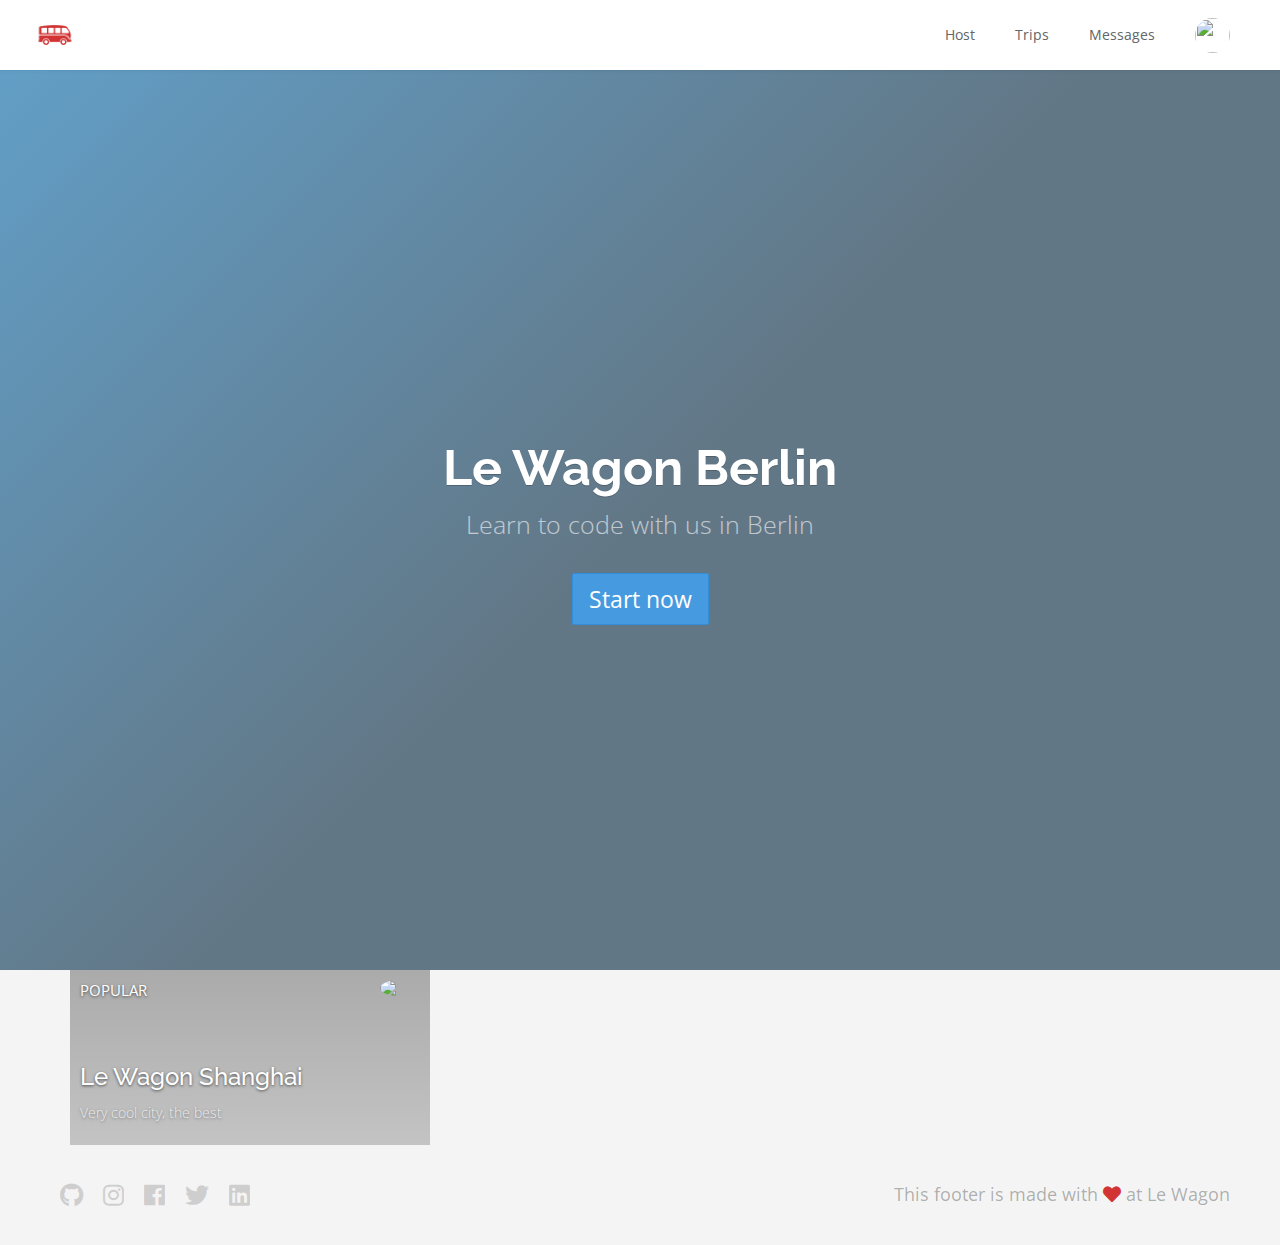
==== commit 16233cb5: "Automated commit at 2018-11-19 13:34:12 UTC by middleman-deploy 2.0.0-alpha" ====
--- a/index.html
+++ b/index.html
@@ -7,20 +7,92 @@
           content="width=device-width, initial-scale=1, shrink-to-fit=no">
     <!-- Use the title from a page's frontmatter if it has one -->
     <title>Le Wagon - Middleman</title>
-    <link href="stylesheets/application-d8451641.css" rel="stylesheet" />
+    <link href="stylesheets/application-e06b5733.css" rel="stylesheet" />
     <script src="javascripts/application-93de88c9.js"></script>
     <link href="images/favicon-f15af148.png" rel="icon" type="image/png" />
   </head>
   <body>
-    <div id="home">
-  <div class="home-content">
-    <img src="images/logo-acc9c0ec.png" width="200" alt="Logo" />
-    <p>
-      Middleman is now running!
-    </p>
-    <p class="about">
-      <a href="about.html">More about this template</a>
-    </p>
+    <div class="navbar-wagon">
+  <!-- Logo -->
+  <a href="/" class="navbar-wagon-brand">
+    <img src="images/logo-acc9c0ec.png" id="logo" alt="Logo" />
+  </a>
+
+  <!-- Right Navigation -->
+  <div class="navbar-wagon-right hidden-xs hidden-sm">
+
+    <a href="" class="navbar-wagon-item navbar-wagon-link">Host</a>
+    <a href="" class="navbar-wagon-item navbar-wagon-link">Trips</a>
+    <a href="" class="navbar-wagon-item navbar-wagon-link">Messages</a>
+
+    <!-- Profile picture with dropdown list -->
+    <div class="navbar-wagon-item">
+      <div class="dropdown">
+        <img src="https://kitt.lewagon.com/placeholder/users/C0d3R23" class="avatar dropdown-toggle" id="navbar-wagon-menu" data-toggle="dropdown">
+        <ul class="dropdown-menu dropdown-menu-right navbar-wagon-dropdown-menu">
+          <li><a href="#">Profile</a></li>
+          <li><a href="#">Dashboard</a></li>
+          <li><a href="#">Log Out</a></li>
+          <li><a href="team.html">Team</a></li>
+        </ul>
+      </div>
+    </div>
+  </div>
+
+  <!-- Dropdown appearing on mobile only -->
+  <div class="navbar-wagon-item hidden-md hidden-lg">
+    <div class="dropdown">
+      <i class="fas fa-bars dropdown-toggle" data-toggle="dropdown" role="button"></i>
+      <ul class="dropdown-menu dropdown-menu-right navbar-wagon-dropdown-menu">
+        <li><a href="#">Host</a></li>
+        <li><a href="#">Trips</a></li>
+        <li><a href="#">Messagese</a></li>
+      </ul>
+    </div>
+  </div>
+</div>
+
+    <html>
+<head>
+  </head>
+  <body>
+<div class="banner" style="background-image: linear-gradient(-225deg, rgba(0,101,168,0.6) 0%, rgba(0,36,61,0.6) 50%), url('https://kitt.lewagon.com/placeholder/cities/berlin');">
+  <div class="banner-content">
+    <h1>Le Wagon Berlin</h1>
+    <p>Learn to code with us in Berlin</p>
+    <a class="btn btn-primary btn-lg">Start now</a>
+  </div>
+</div>
+<div class="container">
+<div class="row">
+  <div class="col-md-4">
+<div class="card" style="background-image: linear-gradient(rgba(0,0,0,0.3), rgba(0,0,0,0.2)), url('https://kitt.lewagon.com/placeholder/cities/shanghai');">
+  <div class="card-category">Popular</div>
+  <div class="card-description">
+    <h2>Le Wagon Shanghai</h2>
+    <p>Very cool city, the best</p>
+  </div>
+  <img class="card-user" src="https://kitt.lewagon.com/placeholder/users/tgenaitay">
+  <a class="card-link" href="#" ></a>
+</div>
+</div>
+</div>
+</div>
+</body>
+</html>
+
+
+
+    <div class="footer">
+  <div class="footer-links">
+    <a href="#"><i class="fab fa-github"></i></a>
+    <a href="#"><i class="fab fa-instagram"></i></a>
+    <a href="#"><i class="fab fa-facebook"></i></a>
+    <a href="#"><i class="fab fa-twitter"></i></a>
+    <a href="#"><i class="fab fa-linkedin"></i></a>
+  </div>
+  <div class="footer-copyright">
+    This footer is made with <i class="fas fa-heart"></i> at Le Wagon
   </div>
 </div>
 
--- a/stylesheets/application-e06b5733.css
+++ b/stylesheets/application-e06b5733.css
@@ -0,0 +1,8 @@
+@import url("https://fonts.googleapis.com/css?family=Open+Sans:400,300,700|Raleway:400,100,300,700,500");/*!
+ * Bootstrap v3.3.7 (http://getbootstrap.com)
+ * Copyright 2011-2016 Twitter, Inc.
+ * Licensed under MIT (https://github.com/twbs/bootstrap/blob/master/LICENSE)
+ *//*! normalize.css v3.0.3 | MIT License | github.com/necolas/normalize.css */html{font-family:sans-serif;-ms-text-size-adjust:100%;-webkit-text-size-adjust:100%}body{margin:0}article,aside,details,figcaption,figure,footer,header,hgroup,main,menu,nav,section,summary{display:block}audio,canvas,progress,video{display:inline-block;vertical-align:baseline}audio:not([controls]){display:none;height:0}[hidden],template{display:none}a{background-color:transparent}a:active,a:hover{outline:0}abbr[title]{border-bottom:1px dotted}b,strong{font-weight:bold}dfn{font-style:italic}h1{font-size:2em;margin:0.67em 0}mark{background:#ff0;color:#000}small{font-size:80%}sub,sup{font-size:75%;line-height:0;position:relative;vertical-align:baseline}sup{top:-0.5em}sub{bottom:-0.25em}img{border:0}svg:not(:root){overflow:hidden}figure{margin:1em 40px}hr{-webkit-box-sizing:content-box;box-sizing:content-box;height:0}pre{overflow:auto}code,kbd,pre,samp{font-family:monospace, monospace;font-size:1em}button,input,optgroup,select,textarea{color:inherit;font:inherit;margin:0}button{overflow:visible}button,select{text-transform:none}button,html input[type="button"],input[type="reset"],input[type="submit"]{-webkit-appearance:button;cursor:pointer}button[disabled],html input[disabled]{cursor:default}button::-moz-focus-inner,input::-moz-focus-inner{border:0;padding:0}input{line-height:normal}input[type="checkbox"],input[type="radio"]{-webkit-box-sizing:border-box;box-sizing:border-box;padding:0}input[type="number"]::-webkit-inner-spin-button,input[type="number"]::-webkit-outer-spin-button{height:auto}input[type="search"]{-webkit-appearance:textfield;-webkit-box-sizing:content-box;box-sizing:content-box}input[type="search"]::-webkit-search-cancel-button,input[type="search"]::-webkit-search-decoration{-webkit-appearance:none}fieldset{border:1px solid #c0c0c0;margin:0 2px;padding:0.35em 0.625em 0.75em}legend{border:0;padding:0}textarea{overflow:auto}optgroup{font-weight:bold}table{border-collapse:collapse;border-spacing:0}td,th{padding:0}/*! Source: https://github.com/h5bp/html5-boilerplate/blob/master/src/css/main.css */@media print{*,*:before,*:after{background:transparent !important;color:#000 !important;-webkit-box-shadow:none !important;box-shadow:none !important;text-shadow:none !important}a,a:visited{text-decoration:underline}a[href]:after{content:" (" attr(href) ")"}abbr[title]:after{content:" (" attr(title) ")"}a[href^="#"]:after,a[href^="javascript:"]:after{content:""}pre,blockquote{border:1px solid #999;page-break-inside:avoid}thead{display:table-header-group}tr,img{page-break-inside:avoid}img{max-width:100% !important}p,h2,h3{orphans:3;widows:3}h2,h3{page-break-after:avoid}.navbar{display:none}.btn>.caret,.dropup>.btn>.caret{border-top-color:#000 !important}.label{border:1px solid #000}.table{border-collapse:collapse !important}.table td,.table th{background-color:#fff !important}.table-bordered th,.table-bordered td{border:1px solid #ddd !important}}@font-face{font-family:'Glyphicons Halflings';src:url("../assets/bootstrap/glyphicons-halflings-regular-86b6f62b.eot");src:url("../assets/bootstrap/glyphicons-halflings-regular-86b6f62b.eot?#iefix") format("embedded-opentype"),url("../assets/bootstrap/glyphicons-halflings-regular-ca35b697.woff2") format("woff2"),url("../assets/bootstrap/glyphicons-halflings-regular-278e49a8.woff") format("woff"),url("../assets/bootstrap/glyphicons-halflings-regular-44bc1850.ttf") format("truetype"),url("../assets/bootstrap/glyphicons-halflings-regular-de51a849.svg#glyphicons_halflingsregular") format("svg")}.glyphicon{position:relative;top:1px;display:inline-block;font-family:'Glyphicons Halflings';font-style:normal;font-weight:normal;line-height:1;-webkit-font-smoothing:antialiased;-moz-osx-font-smoothing:grayscale}.glyphicon-asterisk:before{content:"\002a"}.glyphicon-plus:before{content:"\002b"}.glyphicon-euro:before,.glyphicon-eur:before{content:"\20ac"}.glyphicon-minus:before{content:"\2212"}.glyphicon-cloud:before{content:"\2601"}.glyphicon-envelope:before{content:"\2709"}.glyphicon-pencil:before{content:"\270f"}.glyphicon-glass:before{content:"\e001"}.glyphicon-music:before{content:"\e002"}.glyphicon-search:before{content:"\e003"}.glyphicon-heart:before{content:"\e005"}.glyphicon-star:before{content:"\e006"}.glyphicon-star-empty:before{content:"\e007"}.glyphicon-user:before{content:"\e008"}.glyphicon-film:before{content:"\e009"}.glyphicon-th-large:before{content:"\e010"}.glyphicon-th:before{content:"\e011"}.glyphicon-th-list:before{content:"\e012"}.glyphicon-ok:before{content:"\e013"}.glyphicon-remove:before{content:"\e014"}.glyphicon-zoom-in:before{content:"\e015"}.glyphicon-zoom-out:before{content:"\e016"}.glyphicon-off:before{content:"\e017"}.glyphicon-signal:before{content:"\e018"}.glyphicon-cog:before{content:"\e019"}.glyphicon-trash:before{content:"\e020"}.glyphicon-home:before{content:"\e021"}.glyphicon-file:before{content:"\e022"}.glyphicon-time:before{content:"\e023"}.glyphicon-road:before{content:"\e024"}.glyphicon-download-alt:before{content:"\e025"}.glyphicon-download:before{content:"\e026"}.glyphicon-upload:before{content:"\e027"}.glyphicon-inbox:before{content:"\e028"}.glyphicon-play-circle:before{content:"\e029"}.glyphicon-repeat:before{content:"\e030"}.glyphicon-refresh:before{content:"\e031"}.glyphicon-list-alt:before{content:"\e032"}.glyphicon-lock:before{content:"\e033"}.glyphicon-flag:before{content:"\e034"}.glyphicon-headphones:before{content:"\e035"}.glyphicon-volume-off:before{content:"\e036"}.glyphicon-volume-down:before{content:"\e037"}.glyphicon-volume-up:before{content:"\e038"}.glyphicon-qrcode:before{content:"\e039"}.glyphicon-barcode:before{content:"\e040"}.glyphicon-tag:before{content:"\e041"}.glyphicon-tags:before{content:"\e042"}.glyphicon-book:before{content:"\e043"}.glyphicon-bookmark:before{content:"\e044"}.glyphicon-print:before{content:"\e045"}.glyphicon-camera:before{content:"\e046"}.glyphicon-font:before{content:"\e047"}.glyphicon-bold:before{content:"\e048"}.glyphicon-italic:before{content:"\e049"}.glyphicon-text-height:before{content:"\e050"}.glyphicon-text-width:before{content:"\e051"}.glyphicon-align-left:before{content:"\e052"}.glyphicon-align-center:before{content:"\e053"}.glyphicon-align-right:before{content:"\e054"}.glyphicon-align-justify:before{content:"\e055"}.glyphicon-list:before{content:"\e056"}.glyphicon-indent-left:before{content:"\e057"}.glyphicon-indent-right:before{content:"\e058"}.glyphicon-facetime-video:before{content:"\e059"}.glyphicon-picture:before{content:"\e060"}.glyphicon-map-marker:before{content:"\e062"}.glyphicon-adjust:before{content:"\e063"}.glyphicon-tint:before{content:"\e064"}.glyphicon-edit:before{content:"\e065"}.glyphicon-share:before{content:"\e066"}.glyphicon-check:before{content:"\e067"}.glyphicon-move:before{content:"\e068"}.glyphicon-step-backward:before{content:"\e069"}.glyphicon-fast-backward:before{content:"\e070"}.glyphicon-backward:before{content:"\e071"}.glyphicon-play:before{content:"\e072"}.glyphicon-pause:before{content:"\e073"}.glyphicon-stop:before{content:"\e074"}.glyphicon-forward:before{content:"\e075"}.glyphicon-fast-forward:before{content:"\e076"}.glyphicon-step-forward:before{content:"\e077"}.glyphicon-eject:before{content:"\e078"}.glyphicon-chevron-left:before{content:"\e079"}.glyphicon-chevron-right:before{content:"\e080"}.glyphicon-plus-sign:before{content:"\e081"}.glyphicon-minus-sign:before{content:"\e082"}.glyphicon-remove-sign:before{content:"\e083"}.glyphicon-ok-sign:before{content:"\e084"}.glyphicon-question-sign:before{content:"\e085"}.glyphicon-info-sign:before{content:"\e086"}.glyphicon-screenshot:before{content:"\e087"}.glyphicon-remove-circle:before{content:"\e088"}.glyphicon-ok-circle:before{content:"\e089"}.glyphicon-ban-circle:before{content:"\e090"}.glyphicon-arrow-left:before{content:"\e091"}.glyphicon-arrow-right:before{content:"\e092"}.glyphicon-arrow-up:before{content:"\e093"}.glyphicon-arrow-down:before{content:"\e094"}.glyphicon-share-alt:before{content:"\e095"}.glyphicon-resize-full:before{content:"\e096"}.glyphicon-resize-small:before{content:"\e097"}.glyphicon-exclamation-sign:before{content:"\e101"}.glyphicon-gift:before{content:"\e102"}.glyphicon-leaf:before{content:"\e103"}.glyphicon-fire:before{content:"\e104"}.glyphicon-eye-open:before{content:"\e105"}.glyphicon-eye-close:before{content:"\e106"}.glyphicon-warning-sign:before{content:"\e107"}.glyphicon-plane:before{content:"\e108"}.glyphicon-calendar:before{content:"\e109"}.glyphicon-random:before{content:"\e110"}.glyphicon-comment:before{content:"\e111"}.glyphicon-magnet:before{content:"\e112"}.glyphicon-chevron-up:before{content:"\e113"}.glyphicon-chevron-down:before{content:"\e114"}.glyphicon-retweet:before{content:"\e115"}.glyphicon-shopping-cart:before{content:"\e116"}.glyphicon-folder-close:before{content:"\e117"}.glyphicon-folder-open:before{content:"\e118"}.glyphicon-resize-vertical:before{content:"\e119"}.glyphicon-resize-horizontal:before{content:"\e120"}.glyphicon-hdd:before{content:"\e121"}.glyphicon-bullhorn:before{content:"\e122"}.glyphicon-bell:before{content:"\e123"}.glyphicon-certificate:before{content:"\e124"}.glyphicon-thumbs-up:before{content:"\e125"}.glyphicon-thumbs-down:before{content:"\e126"}.glyphicon-hand-right:before{content:"\e127"}.glyphicon-hand-left:before{content:"\e128"}.glyphicon-hand-up:before{content:"\e129"}.glyphicon-hand-down:before{content:"\e130"}.glyphicon-circle-arrow-right:before{content:"\e131"}.glyphicon-circle-arrow-left:before{content:"\e132"}.glyphicon-circle-arrow-up:before{content:"\e133"}.glyphicon-circle-arrow-down:before{content:"\e134"}.glyphicon-globe:before{content:"\e135"}.glyphicon-wrench:before{content:"\e136"}.glyphicon-tasks:before{content:"\e137"}.glyphicon-filter:before{content:"\e138"}.glyphicon-briefcase:before{content:"\e139"}.glyphicon-fullscreen:before{content:"\e140"}.glyphicon-dashboard:before{content:"\e141"}.glyphicon-paperclip:before{content:"\e142"}.glyphicon-heart-empty:before{content:"\e143"}.glyphicon-link:before{content:"\e144"}.glyphicon-phone:before{content:"\e145"}.glyphicon-pushpin:before{content:"\e146"}.glyphicon-usd:before{content:"\e148"}.glyphicon-gbp:before{content:"\e149"}.glyphicon-sort:before{content:"\e150"}.glyphicon-sort-by-alphabet:before{content:"\e151"}.glyphicon-sort-by-alphabet-alt:before{content:"\e152"}.glyphicon-sort-by-order:before{content:"\e153"}.glyphicon-sort-by-order-alt:before{content:"\e154"}.glyphicon-sort-by-attributes:before{content:"\e155"}.glyphicon-sort-by-attributes-alt:before{content:"\e156"}.glyphicon-unchecked:before{content:"\e157"}.glyphicon-expand:before{content:"\e158"}.glyphicon-collapse-down:before{content:"\e159"}.glyphicon-collapse-up:before{content:"\e160"}.glyphicon-log-in:before{content:"\e161"}.glyphicon-flash:before{content:"\e162"}.glyphicon-log-out:before{content:"\e163"}.glyphicon-new-window:before{content:"\e164"}.glyphicon-record:before{content:"\e165"}.glyphicon-save:before{content:"\e166"}.glyphicon-open:before{content:"\e167"}.glyphicon-saved:before{content:"\e168"}.glyphicon-import:before{content:"\e169"}.glyphicon-export:before{content:"\e170"}.glyphicon-send:before{content:"\e171"}.glyphicon-floppy-disk:before{content:"\e172"}.glyphicon-floppy-saved:before{content:"\e173"}.glyphicon-floppy-remove:before{content:"\e174"}.glyphicon-floppy-save:before{content:"\e175"}.glyphicon-floppy-open:before{content:"\e176"}.glyphicon-credit-card:before{content:"\e177"}.glyphicon-transfer:before{content:"\e178"}.glyphicon-cutlery:before{content:"\e179"}.glyphicon-header:before{content:"\e180"}.glyphicon-compressed:before{content:"\e181"}.glyphicon-earphone:before{content:"\e182"}.glyphicon-phone-alt:before{content:"\e183"}.glyphicon-tower:before{content:"\e184"}.glyphicon-stats:before{content:"\e185"}.glyphicon-sd-video:before{content:"\e186"}.glyphicon-hd-video:before{content:"\e187"}.glyphicon-subtitles:before{content:"\e188"}.glyphicon-sound-stereo:before{content:"\e189"}.glyphicon-sound-dolby:before{content:"\e190"}.glyphicon-sound-5-1:before{content:"\e191"}.glyphicon-sound-6-1:before{content:"\e192"}.glyphicon-sound-7-1:before{content:"\e193"}.glyphicon-copyright-mark:before{content:"\e194"}.glyphicon-registration-mark:before{content:"\e195"}.glyphicon-cloud-download:before{content:"\e197"}.glyphicon-cloud-upload:before{content:"\e198"}.glyphicon-tree-conifer:before{content:"\e199"}.glyphicon-tree-deciduous:before{content:"\e200"}.glyphicon-cd:before{content:"\e201"}.glyphicon-save-file:before{content:"\e202"}.glyphicon-open-file:before{content:"\e203"}.glyphicon-level-up:before{content:"\e204"}.glyphicon-copy:before{content:"\e205"}.glyphicon-paste:before{content:"\e206"}.glyphicon-alert:before{content:"\e209"}.glyphicon-equalizer:before{content:"\e210"}.glyphicon-king:before{content:"\e211"}.glyphicon-queen:before{content:"\e212"}.glyphicon-pawn:before{content:"\e213"}.glyphicon-bishop:before{content:"\e214"}.glyphicon-knight:before{content:"\e215"}.glyphicon-baby-formula:before{content:"\e216"}.glyphicon-tent:before{content:"\26fa"}.glyphicon-blackboard:before{content:"\e218"}.glyphicon-bed:before{content:"\e219"}.glyphicon-apple:before{content:"\f8ff"}.glyphicon-erase:before{content:"\e221"}.glyphicon-hourglass:before{content:"\231b"}.glyphicon-lamp:before{content:"\e223"}.glyphicon-duplicate:before{content:"\e224"}.glyphicon-piggy-bank:before{content:"\e225"}.glyphicon-scissors:before{content:"\e226"}.glyphicon-bitcoin:before{content:"\e227"}.glyphicon-btc:before{content:"\e227"}.glyphicon-xbt:before{content:"\e227"}.glyphicon-yen:before{content:"\00a5"}.glyphicon-jpy:before{content:"\00a5"}.glyphicon-ruble:before{content:"\20bd"}.glyphicon-rub:before{content:"\20bd"}.glyphicon-scale:before{content:"\e230"}.glyphicon-ice-lolly:before{content:"\e231"}.glyphicon-ice-lolly-tasted:before{content:"\e232"}.glyphicon-education:before{content:"\e233"}.glyphicon-option-horizontal:before{content:"\e234"}.glyphicon-option-vertical:before{content:"\e235"}.glyphicon-menu-hamburger:before{content:"\e236"}.glyphicon-modal-window:before{content:"\e237"}.glyphicon-oil:before{content:"\e238"}.glyphicon-grain:before{content:"\e239"}.glyphicon-sunglasses:before{content:"\e240"}.glyphicon-text-size:before{content:"\e241"}.glyphicon-text-color:before{content:"\e242"}.glyphicon-text-background:before{content:"\e243"}.glyphicon-object-align-top:before{content:"\e244"}.glyphicon-object-align-bottom:before{content:"\e245"}.glyphicon-object-align-horizontal:before{content:"\e246"}.glyphicon-object-align-left:before{content:"\e247"}.glyphicon-object-align-vertical:before{content:"\e248"}.glyphicon-object-align-right:before{content:"\e249"}.glyphicon-triangle-right:before{content:"\e250"}.glyphicon-triangle-left:before{content:"\e251"}.glyphicon-triangle-bottom:before{content:"\e252"}.glyphicon-triangle-top:before{content:"\e253"}.glyphicon-console:before{content:"\e254"}.glyphicon-superscript:before{content:"\e255"}.glyphicon-subscript:before{content:"\e256"}.glyphicon-menu-left:before{content:"\e257"}.glyphicon-menu-right:before{content:"\e258"}.glyphicon-menu-down:before{content:"\e259"}.glyphicon-menu-up:before{content:"\e260"}*{-webkit-box-sizing:border-box;box-sizing:border-box}*:before,*:after{-webkit-box-sizing:border-box;box-sizing:border-box}html{font-size:10px;-webkit-tap-highlight-color:transparent}body{font-family:"Open Sans", "Helvetica", "sans-serif";font-size:18px;line-height:1.42857143;color:#333333;background-color:#F4F4F4}input,button,select,textarea{font-family:inherit;font-size:inherit;line-height:inherit}a{color:#469AE0;text-decoration:none}a:hover,a:focus{color:#1f74ba;text-decoration:underline}a:focus{outline:5px auto -webkit-focus-ring-color;outline-offset:-2px}figure{margin:0}img{vertical-align:middle}.img-responsive{display:block;max-width:100%;height:auto}.img-rounded{border-radius:2px}.img-thumbnail{padding:4px;line-height:1.42857143;background-color:#F4F4F4;border:1px solid #ddd;border-radius:2px;-webkit-transition:all 0.2s ease-in-out;transition:all 0.2s ease-in-out;display:inline-block;max-width:100%;height:auto}.img-circle{border-radius:50%}hr{margin-top:25px;margin-bottom:25px;border:0;border-top:1px solid #eeeeee}.sr-only{position:absolute;width:1px;height:1px;margin:-1px;padding:0;overflow:hidden;clip:rect(0, 0, 0, 0);border:0}.sr-only-focusable:active,.sr-only-focusable:focus{position:static;width:auto;height:auto;margin:0;overflow:visible;clip:auto}[role="button"]{cursor:pointer}h1,h2,h3,h4,h5,h6,.h1,.h2,.h3,.h4,.h5,.h6{font-family:"Raleway", "Helvetica", "sans-serif";font-weight:500;line-height:1.1;color:inherit}h1 small,h1 .small,h2 small,h2 .small,h3 small,h3 .small,h4 small,h4 .small,h5 small,h5 .small,h6 small,h6 .small,.h1 small,.h1 .small,.h2 small,.h2 .small,.h3 small,.h3 .small,.h4 small,.h4 .small,.h5 small,.h5 .small,.h6 small,.h6 .small{font-weight:normal;line-height:1;color:#777777}h1,.h1,h2,.h2,h3,.h3{margin-top:25px;margin-bottom:12.5px}h1 small,h1 .small,.h1 small,.h1 .small,h2 small,h2 .small,.h2 small,.h2 .small,h3 small,h3 .small,.h3 small,.h3 .small{font-size:65%}h4,.h4,h5,.h5,h6,.h6{margin-top:12.5px;margin-bottom:12.5px}h4 small,h4 .small,.h4 small,.h4 .small,h5 small,h5 .small,.h5 small,.h5 .small,h6 small,h6 .small,.h6 small,.h6 .small{font-size:75%}h1,.h1{font-size:46px}h2,.h2{font-size:38px}h3,.h3{font-size:31px}h4,.h4{font-size:23px}h5,.h5{font-size:18px}h6,.h6{font-size:16px}p{margin:0 0 12.5px}.lead{margin-bottom:25px;font-size:20px;font-weight:300;line-height:1.4}@media (min-width: 768px){.lead{font-size:27px}}small,.small{font-size:88%}mark,.mark{background-color:#fcf8e3;padding:.2em}.text-left{text-align:left}.text-right{text-align:right}.text-center{text-align:center}.text-justify{text-align:justify}.text-nowrap{white-space:nowrap}.text-lowercase{text-transform:lowercase}.text-uppercase,.initialism{text-transform:uppercase}.text-capitalize{text-transform:capitalize}.text-muted{color:#777777}.text-primary{color:#469AE0}a.text-primary:hover,a.text-primary:focus{color:#2381d0}.text-success{color:#3c763d}a.text-success:hover,a.text-success:focus{color:#2b542c}.text-info{color:#31708f}a.text-info:hover,a.text-info:focus{color:#245269}.text-warning{color:#8a6d3b}a.text-warning:hover,a.text-warning:focus{color:#66512c}.text-danger{color:#a94442}a.text-danger:hover,a.text-danger:focus{color:#843534}.bg-primary{color:#fff}.bg-primary{background-color:#469AE0}a.bg-primary:hover,a.bg-primary:focus{background-color:#2381d0}.bg-success{background-color:#dff0d8}a.bg-success:hover,a.bg-success:focus{background-color:#c1e2b3}.bg-info{background-color:#d9edf7}a.bg-info:hover,a.bg-info:focus{background-color:#afd9ee}.bg-warning{background-color:#fcf8e3}a.bg-warning:hover,a.bg-warning:focus{background-color:#f7ecb5}.bg-danger{background-color:#f2dede}a.bg-danger:hover,a.bg-danger:focus{background-color:#e4b9b9}.page-header{padding-bottom:11.5px;margin:50px 0 25px;border-bottom:1px solid #eeeeee}ul,ol{margin-top:0;margin-bottom:12.5px}ul ul,ul ol,ol ul,ol ol{margin-bottom:0}.list-unstyled{padding-left:0;list-style:none}.list-inline{padding-left:0;list-style:none;margin-left:-5px}.list-inline>li{display:inline-block;padding-left:5px;padding-right:5px}dl{margin-top:0;margin-bottom:25px}dt,dd{line-height:1.42857143}dt{font-weight:bold}dd{margin-left:0}.dl-horizontal dd:before,.dl-horizontal dd:after{content:" ";display:table}.dl-horizontal dd:after{clear:both}@media (min-width: 768px){.dl-horizontal dt{float:left;width:160px;clear:left;text-align:right;overflow:hidden;text-overflow:ellipsis;white-space:nowrap}.dl-horizontal dd{margin-left:180px}}abbr[title],abbr[data-original-title]{cursor:help;border-bottom:1px dotted #777777}.initialism{font-size:90%}blockquote{padding:12.5px 25px;margin:0 0 25px;font-size:22.5px;border-left:5px solid #eeeeee}blockquote p:last-child,blockquote ul:last-child,blockquote ol:last-child{margin-bottom:0}blockquote footer,blockquote small,blockquote .small{display:block;font-size:80%;line-height:1.42857143;color:#777777}blockquote footer:before,blockquote small:before,blockquote .small:before{content:'\2014 \00A0'}.blockquote-reverse,blockquote.pull-right{padding-right:15px;padding-left:0;border-right:5px solid #eeeeee;border-left:0;text-align:right}.blockquote-reverse footer:before,.blockquote-reverse small:before,.blockquote-reverse .small:before,blockquote.pull-right footer:before,blockquote.pull-right small:before,blockquote.pull-right .small:before{content:''}.blockquote-reverse footer:after,.blockquote-reverse small:after,.blockquote-reverse .small:after,blockquote.pull-right footer:after,blockquote.pull-right small:after,blockquote.pull-right .small:after{content:'\00A0 \2014'}address{margin-bottom:25px;font-style:normal;line-height:1.42857143}code,kbd,pre,samp{font-family:Menlo, Monaco, Consolas, "Courier New", monospace}code{padding:2px 4px;font-size:90%;color:#c7254e;background-color:#f9f2f4;border-radius:2px}kbd{padding:2px 4px;font-size:90%;color:#fff;background-color:#333;border-radius:2px;-webkit-box-shadow:inset 0 -1px 0 rgba(0,0,0,0.25);box-shadow:inset 0 -1px 0 rgba(0,0,0,0.25)}kbd kbd{padding:0;font-size:100%;font-weight:bold;-webkit-box-shadow:none;box-shadow:none}pre{display:block;padding:12px;margin:0 0 12.5px;font-size:17px;line-height:1.42857143;word-break:break-all;word-wrap:break-word;color:#333333;background-color:#f5f5f5;border:1px solid #ccc;border-radius:2px}pre code{padding:0;font-size:inherit;color:inherit;white-space:pre-wrap;background-color:transparent;border-radius:0}.pre-scrollable{max-height:340px;overflow-y:scroll}.container{margin-right:auto;margin-left:auto;padding-left:15px;padding-right:15px}.container:before,.container:after{content:" ";display:table}.container:after{clear:both}@media (min-width: 768px){.container{width:750px}}@media (min-width: 992px){.container{width:970px}}@media (min-width: 1200px){.container{width:1170px}}.container-fluid{margin-right:auto;margin-left:auto;padding-left:15px;padding-right:15px}.container-fluid:before,.container-fluid:after{content:" ";display:table}.container-fluid:after{clear:both}.row{margin-left:-15px;margin-right:-15px}.row:before,.row:after{content:" ";display:table}.row:after{clear:both}.col-xs-1,.col-sm-1,.col-md-1,.col-lg-1,.col-xs-2,.col-sm-2,.col-md-2,.col-lg-2,.col-xs-3,.col-sm-3,.col-md-3,.col-lg-3,.col-xs-4,.col-sm-4,.col-md-4,.col-lg-4,.col-xs-5,.col-sm-5,.col-md-5,.col-lg-5,.col-xs-6,.col-sm-6,.col-md-6,.col-lg-6,.col-xs-7,.col-sm-7,.col-md-7,.col-lg-7,.col-xs-8,.col-sm-8,.col-md-8,.col-lg-8,.col-xs-9,.col-sm-9,.col-md-9,.col-lg-9,.col-xs-10,.col-sm-10,.col-md-10,.col-lg-10,.col-xs-11,.col-sm-11,.col-md-11,.col-lg-11,.col-xs-12,.col-sm-12,.col-md-12,.col-lg-12{position:relative;min-height:1px;padding-left:15px;padding-right:15px}.col-xs-1,.col-xs-2,.col-xs-3,.col-xs-4,.col-xs-5,.col-xs-6,.col-xs-7,.col-xs-8,.col-xs-9,.col-xs-10,.col-xs-11,.col-xs-12{float:left}.col-xs-1{width:8.33333333%}.col-xs-2{width:16.66666667%}.col-xs-3{width:25%}.col-xs-4{width:33.33333333%}.col-xs-5{width:41.66666667%}.col-xs-6{width:50%}.col-xs-7{width:58.33333333%}.col-xs-8{width:66.66666667%}.col-xs-9{width:75%}.col-xs-10{width:83.33333333%}.col-xs-11{width:91.66666667%}.col-xs-12{width:100%}.col-xs-pull-0{right:auto}.col-xs-pull-1{right:8.33333333%}.col-xs-pull-2{right:16.66666667%}.col-xs-pull-3{right:25%}.col-xs-pull-4{right:33.33333333%}.col-xs-pull-5{right:41.66666667%}.col-xs-pull-6{right:50%}.col-xs-pull-7{right:58.33333333%}.col-xs-pull-8{right:66.66666667%}.col-xs-pull-9{right:75%}.col-xs-pull-10{right:83.33333333%}.col-xs-pull-11{right:91.66666667%}.col-xs-pull-12{right:100%}.col-xs-push-0{left:auto}.col-xs-push-1{left:8.33333333%}.col-xs-push-2{left:16.66666667%}.col-xs-push-3{left:25%}.col-xs-push-4{left:33.33333333%}.col-xs-push-5{left:41.66666667%}.col-xs-push-6{left:50%}.col-xs-push-7{left:58.33333333%}.col-xs-push-8{left:66.66666667%}.col-xs-push-9{left:75%}.col-xs-push-10{left:83.33333333%}.col-xs-push-11{left:91.66666667%}.col-xs-push-12{left:100%}.col-xs-offset-0{margin-left:0%}.col-xs-offset-1{margin-left:8.33333333%}.col-xs-offset-2{margin-left:16.66666667%}.col-xs-offset-3{margin-left:25%}.col-xs-offset-4{margin-left:33.33333333%}.col-xs-offset-5{margin-left:41.66666667%}.col-xs-offset-6{margin-left:50%}.col-xs-offset-7{margin-left:58.33333333%}.col-xs-offset-8{margin-left:66.66666667%}.col-xs-offset-9{margin-left:75%}.col-xs-offset-10{margin-left:83.33333333%}.col-xs-offset-11{margin-left:91.66666667%}.col-xs-offset-12{margin-left:100%}@media (min-width: 768px){.col-sm-1,.col-sm-2,.col-sm-3,.col-sm-4,.col-sm-5,.col-sm-6,.col-sm-7,.col-sm-8,.col-sm-9,.col-sm-10,.col-sm-11,.col-sm-12{float:left}.col-sm-1{width:8.33333333%}.col-sm-2{width:16.66666667%}.col-sm-3{width:25%}.col-sm-4{width:33.33333333%}.col-sm-5{width:41.66666667%}.col-sm-6{width:50%}.col-sm-7{width:58.33333333%}.col-sm-8{width:66.66666667%}.col-sm-9{width:75%}.col-sm-10{width:83.33333333%}.col-sm-11{width:91.66666667%}.col-sm-12{width:100%}.col-sm-pull-0{right:auto}.col-sm-pull-1{right:8.33333333%}.col-sm-pull-2{right:16.66666667%}.col-sm-pull-3{right:25%}.col-sm-pull-4{right:33.33333333%}.col-sm-pull-5{right:41.66666667%}.col-sm-pull-6{right:50%}.col-sm-pull-7{right:58.33333333%}.col-sm-pull-8{right:66.66666667%}.col-sm-pull-9{right:75%}.col-sm-pull-10{right:83.33333333%}.col-sm-pull-11{right:91.66666667%}.col-sm-pull-12{right:100%}.col-sm-push-0{left:auto}.col-sm-push-1{left:8.33333333%}.col-sm-push-2{left:16.66666667%}.col-sm-push-3{left:25%}.col-sm-push-4{left:33.33333333%}.col-sm-push-5{left:41.66666667%}.col-sm-push-6{left:50%}.col-sm-push-7{left:58.33333333%}.col-sm-push-8{left:66.66666667%}.col-sm-push-9{left:75%}.col-sm-push-10{left:83.33333333%}.col-sm-push-11{left:91.66666667%}.col-sm-push-12{left:100%}.col-sm-offset-0{margin-left:0%}.col-sm-offset-1{margin-left:8.33333333%}.col-sm-offset-2{margin-left:16.66666667%}.col-sm-offset-3{margin-left:25%}.col-sm-offset-4{margin-left:33.33333333%}.col-sm-offset-5{margin-left:41.66666667%}.col-sm-offset-6{margin-left:50%}.col-sm-offset-7{margin-left:58.33333333%}.col-sm-offset-8{margin-left:66.66666667%}.col-sm-offset-9{margin-left:75%}.col-sm-offset-10{margin-left:83.33333333%}.col-sm-offset-11{margin-left:91.66666667%}.col-sm-offset-12{margin-left:100%}}@media (min-width: 992px){.col-md-1,.col-md-2,.col-md-3,.col-md-4,.col-md-5,.col-md-6,.col-md-7,.col-md-8,.col-md-9,.col-md-10,.col-md-11,.col-md-12{float:left}.col-md-1{width:8.33333333%}.col-md-2{width:16.66666667%}.col-md-3{width:25%}.col-md-4{width:33.33333333%}.col-md-5{width:41.66666667%}.col-md-6{width:50%}.col-md-7{width:58.33333333%}.col-md-8{width:66.66666667%}.col-md-9{width:75%}.col-md-10{width:83.33333333%}.col-md-11{width:91.66666667%}.col-md-12{width:100%}.col-md-pull-0{right:auto}.col-md-pull-1{right:8.33333333%}.col-md-pull-2{right:16.66666667%}.col-md-pull-3{right:25%}.col-md-pull-4{right:33.33333333%}.col-md-pull-5{right:41.66666667%}.col-md-pull-6{right:50%}.col-md-pull-7{right:58.33333333%}.col-md-pull-8{right:66.66666667%}.col-md-pull-9{right:75%}.col-md-pull-10{right:83.33333333%}.col-md-pull-11{right:91.66666667%}.col-md-pull-12{right:100%}.col-md-push-0{left:auto}.col-md-push-1{left:8.33333333%}.col-md-push-2{left:16.66666667%}.col-md-push-3{left:25%}.col-md-push-4{left:33.33333333%}.col-md-push-5{left:41.66666667%}.col-md-push-6{left:50%}.col-md-push-7{left:58.33333333%}.col-md-push-8{left:66.66666667%}.col-md-push-9{left:75%}.col-md-push-10{left:83.33333333%}.col-md-push-11{left:91.66666667%}.col-md-push-12{left:100%}.col-md-offset-0{margin-left:0%}.col-md-offset-1{margin-left:8.33333333%}.col-md-offset-2{margin-left:16.66666667%}.col-md-offset-3{margin-left:25%}.col-md-offset-4{margin-left:33.33333333%}.col-md-offset-5{margin-left:41.66666667%}.col-md-offset-6{margin-left:50%}.col-md-offset-7{margin-left:58.33333333%}.col-md-offset-8{margin-left:66.66666667%}.col-md-offset-9{margin-left:75%}.col-md-offset-10{margin-left:83.33333333%}.col-md-offset-11{margin-left:91.66666667%}.col-md-offset-12{margin-left:100%}}@media (min-width: 1200px){.col-lg-1,.col-lg-2,.col-lg-3,.col-lg-4,.col-lg-5,.col-lg-6,.col-lg-7,.col-lg-8,.col-lg-9,.col-lg-10,.col-lg-11,.col-lg-12{float:left}.col-lg-1{width:8.33333333%}.col-lg-2{width:16.66666667%}.col-lg-3{width:25%}.col-lg-4{width:33.33333333%}.col-lg-5{width:41.66666667%}.col-lg-6{width:50%}.col-lg-7{width:58.33333333%}.col-lg-8{width:66.66666667%}.col-lg-9{width:75%}.col-lg-10{width:83.33333333%}.col-lg-11{width:91.66666667%}.col-lg-12{width:100%}.col-lg-pull-0{right:auto}.col-lg-pull-1{right:8.33333333%}.col-lg-pull-2{right:16.66666667%}.col-lg-pull-3{right:25%}.col-lg-pull-4{right:33.33333333%}.col-lg-pull-5{right:41.66666667%}.col-lg-pull-6{right:50%}.col-lg-pull-7{right:58.33333333%}.col-lg-pull-8{right:66.66666667%}.col-lg-pull-9{right:75%}.col-lg-pull-10{right:83.33333333%}.col-lg-pull-11{right:91.66666667%}.col-lg-pull-12{right:100%}.col-lg-push-0{left:auto}.col-lg-push-1{left:8.33333333%}.col-lg-push-2{left:16.66666667%}.col-lg-push-3{left:25%}.col-lg-push-4{left:33.33333333%}.col-lg-push-5{left:41.66666667%}.col-lg-push-6{left:50%}.col-lg-push-7{left:58.33333333%}.col-lg-push-8{left:66.66666667%}.col-lg-push-9{left:75%}.col-lg-push-10{left:83.33333333%}.col-lg-push-11{left:91.66666667%}.col-lg-push-12{left:100%}.col-lg-offset-0{margin-left:0%}.col-lg-offset-1{margin-left:8.33333333%}.col-lg-offset-2{margin-left:16.66666667%}.col-lg-offset-3{margin-left:25%}.col-lg-offset-4{margin-left:33.33333333%}.col-lg-offset-5{margin-left:41.66666667%}.col-lg-offset-6{margin-left:50%}.col-lg-offset-7{margin-left:58.33333333%}.col-lg-offset-8{margin-left:66.66666667%}.col-lg-offset-9{margin-left:75%}.col-lg-offset-10{margin-left:83.33333333%}.col-lg-offset-11{margin-left:91.66666667%}.col-lg-offset-12{margin-left:100%}}table{background-color:transparent}caption{padding-top:8px;padding-bottom:8px;color:#777777;text-align:left}th{text-align:left}.table{width:100%;max-width:100%;margin-bottom:25px}.table>thead>tr>th,.table>thead>tr>td,.table>tbody>tr>th,.table>tbody>tr>td,.table>tfoot>tr>th,.table>tfoot>tr>td{padding:8px;line-height:1.42857143;vertical-align:top;border-top:1px solid #ddd}.table>thead>tr>th{vertical-align:bottom;border-bottom:2px solid #ddd}.table>caption+thead>tr:first-child>th,.table>caption+thead>tr:first-child>td,.table>colgroup+thead>tr:first-child>th,.table>colgroup+thead>tr:first-child>td,.table>thead:first-child>tr:first-child>th,.table>thead:first-child>tr:first-child>td{border-top:0}.table>tbody+tbody{border-top:2px solid #ddd}.table .table{background-color:#F4F4F4}.table-condensed>thead>tr>th,.table-condensed>thead>tr>td,.table-condensed>tbody>tr>th,.table-condensed>tbody>tr>td,.table-condensed>tfoot>tr>th,.table-condensed>tfoot>tr>td{padding:5px}.table-bordered{border:1px solid #ddd}.table-bordered>thead>tr>th,.table-bordered>thead>tr>td,.table-bordered>tbody>tr>th,.table-bordered>tbody>tr>td,.table-bordered>tfoot>tr>th,.table-bordered>tfoot>tr>td{border:1px solid #ddd}.table-bordered>thead>tr>th,.table-bordered>thead>tr>td{border-bottom-width:2px}.table-striped>tbody>tr:nth-of-type(odd){background-color:#f9f9f9}.table-hover>tbody>tr:hover{background-color:#f5f5f5}table col[class*="col-"]{position:static;float:none;display:table-column}table td[class*="col-"],table th[class*="col-"]{position:static;float:none;display:table-cell}.table>thead>tr>td.active,.table>thead>tr>th.active,.table>thead>tr.active>td,.table>thead>tr.active>th,.table>tbody>tr>td.active,.table>tbody>tr>th.active,.table>tbody>tr.active>td,.table>tbody>tr.active>th,.table>tfoot>tr>td.active,.table>tfoot>tr>th.active,.table>tfoot>tr.active>td,.table>tfoot>tr.active>th{background-color:#f5f5f5}.table-hover>tbody>tr>td.active:hover,.table-hover>tbody>tr>th.active:hover,.table-hover>tbody>tr.active:hover>td,.table-hover>tbody>tr:hover>.active,.table-hover>tbody>tr.active:hover>th{background-color:#e8e8e8}.table>thead>tr>td.success,.table>thead>tr>th.success,.table>thead>tr.success>td,.table>thead>tr.success>th,.table>tbody>tr>td.success,.table>tbody>tr>th.success,.table>tbody>tr.success>td,.table>tbody>tr.success>th,.table>tfoot>tr>td.success,.table>tfoot>tr>th.success,.table>tfoot>tr.success>td,.table>tfoot>tr.success>th{background-color:#dff0d8}.table-hover>tbody>tr>td.success:hover,.table-hover>tbody>tr>th.success:hover,.table-hover>tbody>tr.success:hover>td,.table-hover>tbody>tr:hover>.success,.table-hover>tbody>tr.success:hover>th{background-color:#d0e9c6}.table>thead>tr>td.info,.table>thead>tr>th.info,.table>thead>tr.info>td,.table>thead>tr.info>th,.table>tbody>tr>td.info,.table>tbody>tr>th.info,.table>tbody>tr.info>td,.table>tbody>tr.info>th,.table>tfoot>tr>td.info,.table>tfoot>tr>th.info,.table>tfoot>tr.info>td,.table>tfoot>tr.info>th{background-color:#d9edf7}.table-hover>tbody>tr>td.info:hover,.table-hover>tbody>tr>th.info:hover,.table-hover>tbody>tr.info:hover>td,.table-hover>tbody>tr:hover>.info,.table-hover>tbody>tr.info:hover>th{background-color:#c4e3f3}.table>thead>tr>td.warning,.table>thead>tr>th.warning,.table>thead>tr.warning>td,.table>thead>tr.warning>th,.table>tbody>tr>td.warning,.table>tbody>tr>th.warning,.table>tbody>tr.warning>td,.table>tbody>tr.warning>th,.table>tfoot>tr>td.warning,.table>tfoot>tr>th.warning,.table>tfoot>tr.warning>td,.table>tfoot>tr.warning>th{background-color:#fcf8e3}.table-hover>tbody>tr>td.warning:hover,.table-hover>tbody>tr>th.warning:hover,.table-hover>tbody>tr.warning:hover>td,.table-hover>tbody>tr:hover>.warning,.table-hover>tbody>tr.warning:hover>th{background-color:#faf2cc}.table>thead>tr>td.danger,.table>thead>tr>th.danger,.table>thead>tr.danger>td,.table>thead>tr.danger>th,.table>tbody>tr>td.danger,.table>tbody>tr>th.danger,.table>tbody>tr.danger>td,.table>tbody>tr.danger>th,.table>tfoot>tr>td.danger,.table>tfoot>tr>th.danger,.table>tfoot>tr.danger>td,.table>tfoot>tr.danger>th{background-color:#f2dede}.table-hover>tbody>tr>td.danger:hover,.table-hover>tbody>tr>th.danger:hover,.table-hover>tbody>tr.danger:hover>td,.table-hover>tbody>tr:hover>.danger,.table-hover>tbody>tr.danger:hover>th{background-color:#ebcccc}.table-responsive{overflow-x:auto;min-height:0.01%}@media screen and (max-width: 767px){.table-responsive{width:100%;margin-bottom:18.75px;overflow-y:hidden;-ms-overflow-style:-ms-autohiding-scrollbar;border:1px solid #ddd}.table-responsive>.table{margin-bottom:0}.table-responsive>.table>thead>tr>th,.table-responsive>.table>thead>tr>td,.table-responsive>.table>tbody>tr>th,.table-responsive>.table>tbody>tr>td,.table-responsive>.table>tfoot>tr>th,.table-responsive>.table>tfoot>tr>td{white-space:nowrap}.table-responsive>.table-bordered{border:0}.table-responsive>.table-bordered>thead>tr>th:first-child,.table-responsive>.table-bordered>thead>tr>td:first-child,.table-responsive>.table-bordered>tbody>tr>th:first-child,.table-responsive>.table-bordered>tbody>tr>td:first-child,.table-responsive>.table-bordered>tfoot>tr>th:first-child,.table-responsive>.table-bordered>tfoot>tr>td:first-child{border-left:0}.table-responsive>.table-bordered>thead>tr>th:last-child,.table-responsive>.table-bordered>thead>tr>td:last-child,.table-responsive>.table-bordered>tbody>tr>th:last-child,.table-responsive>.table-bordered>tbody>tr>td:last-child,.table-responsive>.table-bordered>tfoot>tr>th:last-child,.table-responsive>.table-bordered>tfoot>tr>td:last-child{border-right:0}.table-responsive>.table-bordered>tbody>tr:last-child>th,.table-responsive>.table-bordered>tbody>tr:last-child>td,.table-responsive>.table-bordered>tfoot>tr:last-child>th,.table-responsive>.table-bordered>tfoot>tr:last-child>td{border-bottom:0}}fieldset{padding:0;margin:0;border:0;min-width:0}legend{display:block;width:100%;padding:0;margin-bottom:25px;font-size:27px;line-height:inherit;color:#333333;border:0;border-bottom:1px solid #e5e5e5}label{display:inline-block;max-width:100%;margin-bottom:5px;font-weight:bold}input[type="search"]{-webkit-box-sizing:border-box;box-sizing:border-box}input[type="radio"],input[type="checkbox"]{margin:4px 0 0;margin-top:1px \9;line-height:normal}input[type="file"]{display:block}input[type="range"]{display:block;width:100%}select[multiple],select[size]{height:auto}input[type="file"]:focus,input[type="radio"]:focus,input[type="checkbox"]:focus{outline:5px auto -webkit-focus-ring-color;outline-offset:-2px}output{display:block;padding-top:7px;font-size:18px;line-height:1.42857143;color:#000000}.form-control{display:block;width:100%;height:39px;padding:6px 12px;font-size:18px;line-height:1.42857143;color:#000000;background-color:#fff;background-image:none;border:1px solid #ccc;border-radius:2px;-webkit-box-shadow:inset 0 1px 1px rgba(0,0,0,0.075);box-shadow:inset 0 1px 1px rgba(0,0,0,0.075);-webkit-transition:border-color ease-in-out 0.15s, box-shadow ease-in-out 0.15s;-webkit-transition:border-color ease-in-out 0.15s, -webkit-box-shadow ease-in-out 0.15s;transition:border-color ease-in-out 0.15s, -webkit-box-shadow ease-in-out 0.15s;transition:border-color ease-in-out 0.15s, box-shadow ease-in-out 0.15s;transition:border-color ease-in-out 0.15s, box-shadow ease-in-out 0.15s, -webkit-box-shadow ease-in-out 0.15s}.form-control:focus{border-color:#66afe9;outline:0;-webkit-box-shadow:inset 0 1px 1px rgba(0,0,0,0.075),0 0 8px rgba(102,175,233,0.6);box-shadow:inset 0 1px 1px rgba(0,0,0,0.075),0 0 8px rgba(102,175,233,0.6)}.form-control::-moz-placeholder{color:#999;opacity:1}.form-control:-ms-input-placeholder{color:#999}.form-control::-webkit-input-placeholder{color:#999}.form-control::-ms-expand{border:0;background-color:transparent}.form-control[disabled],.form-control[readonly],fieldset[disabled] .form-control{background-color:#eeeeee;opacity:1}.form-control[disabled],fieldset[disabled] .form-control{cursor:not-allowed}textarea.form-control{height:auto}input[type="search"]{-webkit-appearance:none}@media screen and (-webkit-min-device-pixel-ratio: 0){input[type="date"].form-control,input[type="time"].form-control,input[type="datetime-local"].form-control,input[type="month"].form-control{line-height:39px}input[type="date"].input-sm,.input-group-sm>input[type="date"].form-control,.input-group-sm>input[type="date"].input-group-addon,.input-group-sm>.input-group-btn>input[type="date"].btn,.input-group-sm input[type="date"],input[type="time"].input-sm,.input-group-sm>input[type="time"].form-control,.input-group-sm>input[type="time"].input-group-addon,.input-group-sm>.input-group-btn>input[type="time"].btn,.input-group-sm input[type="time"],input[type="datetime-local"].input-sm,.input-group-sm>input[type="datetime-local"].form-control,.input-group-sm>input[type="datetime-local"].input-group-addon,.input-group-sm>.input-group-btn>input[type="datetime-local"].btn,.input-group-sm input[type="datetime-local"],input[type="month"].input-sm,.input-group-sm>input[type="month"].form-control,.input-group-sm>input[type="month"].input-group-addon,.input-group-sm>.input-group-btn>input[type="month"].btn,.input-group-sm input[type="month"]{line-height:36px}input[type="date"].input-lg,.input-group-lg>input[type="date"].form-control,.input-group-lg>input[type="date"].input-group-addon,.input-group-lg>.input-group-btn>input[type="date"].btn,.input-group-lg input[type="date"],input[type="time"].input-lg,.input-group-lg>input[type="time"].form-control,.input-group-lg>input[type="time"].input-group-addon,.input-group-lg>.input-group-btn>input[type="time"].btn,.input-group-lg input[type="time"],input[type="datetime-local"].input-lg,.input-group-lg>input[type="datetime-local"].form-control,.input-group-lg>input[type="datetime-local"].input-group-addon,.input-group-lg>.input-group-btn>input[type="datetime-local"].btn,.input-group-lg input[type="datetime-local"],input[type="month"].input-lg,.input-group-lg>input[type="month"].form-control,.input-group-lg>input[type="month"].input-group-addon,.input-group-lg>.input-group-btn>input[type="month"].btn,.input-group-lg input[type="month"]{line-height:53px}}.form-group{margin-bottom:15px}.radio,.checkbox{position:relative;display:block;margin-top:10px;margin-bottom:10px}.radio label,.checkbox label{min-height:25px;padding-left:20px;margin-bottom:0;font-weight:normal;cursor:pointer}.radio input[type="radio"],.radio-inline input[type="radio"],.checkbox input[type="checkbox"],.checkbox-inline input[type="checkbox"]{position:absolute;margin-left:-20px;margin-top:4px \9}.radio+.radio,.checkbox+.checkbox{margin-top:-5px}.radio-inline,.checkbox-inline{position:relative;display:inline-block;padding-left:20px;margin-bottom:0;vertical-align:middle;font-weight:normal;cursor:pointer}.radio-inline+.radio-inline,.checkbox-inline+.checkbox-inline{margin-top:0;margin-left:10px}input[type="radio"][disabled],input[type="radio"].disabled,fieldset[disabled] input[type="radio"],input[type="checkbox"][disabled],input[type="checkbox"].disabled,fieldset[disabled] input[type="checkbox"]{cursor:not-allowed}.radio-inline.disabled,fieldset[disabled] .radio-inline,.checkbox-inline.disabled,fieldset[disabled] .checkbox-inline{cursor:not-allowed}.radio.disabled label,fieldset[disabled] .radio label,.checkbox.disabled label,fieldset[disabled] .checkbox label{cursor:not-allowed}.form-control-static{padding-top:7px;padding-bottom:7px;margin-bottom:0;min-height:43px}.form-control-static.input-lg,.input-group-lg>.form-control-static.form-control,.input-group-lg>.form-control-static.input-group-addon,.input-group-lg>.input-group-btn>.form-control-static.btn,.form-control-static.input-sm,.input-group-sm>.form-control-static.form-control,.input-group-sm>.form-control-static.input-group-addon,.input-group-sm>.input-group-btn>.form-control-static.btn{padding-left:0;padding-right:0}.input-sm,.input-group-sm>.form-control,.input-group-sm>.input-group-addon,.input-group-sm>.input-group-btn>.btn{height:36px;padding:5px 10px;font-size:16px;line-height:1.5;border-radius:2px}select.input-sm,.input-group-sm>select.form-control,.input-group-sm>select.input-group-addon,.input-group-sm>.input-group-btn>select.btn{height:36px;line-height:36px}textarea.input-sm,.input-group-sm>textarea.form-control,.input-group-sm>textarea.input-group-addon,.input-group-sm>.input-group-btn>textarea.btn,select[multiple].input-sm,.input-group-sm>select[multiple].form-control,.input-group-sm>select[multiple].input-group-addon,.input-group-sm>.input-group-btn>select[multiple].btn{height:auto}.form-group-sm .form-control{height:36px;padding:5px 10px;font-size:16px;line-height:1.5;border-radius:2px}.form-group-sm select.form-control{height:36px;line-height:36px}.form-group-sm textarea.form-control,.form-group-sm select[multiple].form-control{height:auto}.form-group-sm .form-control-static{height:36px;min-height:41px;padding:6px 10px;font-size:16px;line-height:1.5}.input-lg,.input-group-lg>.form-control,.input-group-lg>.input-group-addon,.input-group-lg>.input-group-btn>.btn{height:53px;padding:10px 16px;font-size:23px;line-height:1.3333333;border-radius:2px}select.input-lg,.input-group-lg>select.form-control,.input-group-lg>select.input-group-addon,.input-group-lg>.input-group-btn>select.btn{height:53px;line-height:53px}textarea.input-lg,.input-group-lg>textarea.form-control,.input-group-lg>textarea.input-group-addon,.input-group-lg>.input-group-btn>textarea.btn,select[multiple].input-lg,.input-group-lg>select[multiple].form-control,.input-group-lg>select[multiple].input-group-addon,.input-group-lg>.input-group-btn>select[multiple].btn{height:auto}.form-group-lg .form-control{height:53px;padding:10px 16px;font-size:23px;line-height:1.3333333;border-radius:2px}.form-group-lg select.form-control{height:53px;line-height:53px}.form-group-lg textarea.form-control,.form-group-lg select[multiple].form-control{height:auto}.form-group-lg .form-control-static{height:53px;min-height:48px;padding:11px 16px;font-size:23px;line-height:1.3333333}.has-feedback{position:relative}.has-feedback .form-control{padding-right:48.75px}.form-control-feedback{position:absolute;top:0;right:0;z-index:2;display:block;width:39px;height:39px;line-height:39px;text-align:center;pointer-events:none}.input-lg+.form-control-feedback,.input-group-lg>.form-control+.form-control-feedback,.input-group-lg>.input-group-addon+.form-control-feedback,.input-group-lg>.input-group-btn>.btn+.form-control-feedback,.input-group-lg+.form-control-feedback,.form-group-lg .form-control+.form-control-feedback{width:53px;height:53px;line-height:53px}.input-sm+.form-control-feedback,.input-group-sm>.form-control+.form-control-feedback,.input-group-sm>.input-group-addon+.form-control-feedback,.input-group-sm>.input-group-btn>.btn+.form-control-feedback,.input-group-sm+.form-control-feedback,.form-group-sm .form-control+.form-control-feedback{width:36px;height:36px;line-height:36px}.has-success .help-block,.has-success .control-label,.has-success .radio,.has-success .checkbox,.has-success .radio-inline,.has-success .checkbox-inline,.has-success.radio label,.has-success.checkbox label,.has-success.radio-inline label,.has-success.checkbox-inline label{color:#3c763d}.has-success .form-control{border-color:#3c763d;-webkit-box-shadow:inset 0 1px 1px rgba(0,0,0,0.075);box-shadow:inset 0 1px 1px rgba(0,0,0,0.075)}.has-success .form-control:focus{border-color:#2b542c;-webkit-box-shadow:inset 0 1px 1px rgba(0,0,0,0.075),0 0 6px #67b168;box-shadow:inset 0 1px 1px rgba(0,0,0,0.075),0 0 6px #67b168}.has-success .input-group-addon{color:#3c763d;border-color:#3c763d;background-color:#dff0d8}.has-success .form-control-feedback{color:#3c763d}.has-warning .help-block,.has-warning .control-label,.has-warning .radio,.has-warning .checkbox,.has-warning .radio-inline,.has-warning .checkbox-inline,.has-warning.radio label,.has-warning.checkbox label,.has-warning.radio-inline label,.has-warning.checkbox-inline label{color:#8a6d3b}.has-warning .form-control{border-color:#8a6d3b;-webkit-box-shadow:inset 0 1px 1px rgba(0,0,0,0.075);box-shadow:inset 0 1px 1px rgba(0,0,0,0.075)}.has-warning .form-control:focus{border-color:#66512c;-webkit-box-shadow:inset 0 1px 1px rgba(0,0,0,0.075),0 0 6px #c0a16b;box-shadow:inset 0 1px 1px rgba(0,0,0,0.075),0 0 6px #c0a16b}.has-warning .input-group-addon{color:#8a6d3b;border-color:#8a6d3b;background-color:#fcf8e3}.has-warning .form-control-feedback{color:#8a6d3b}.has-error .help-block,.has-error .control-label,.has-error .radio,.has-error .checkbox,.has-error .radio-inline,.has-error .checkbox-inline,.has-error.radio label,.has-error.checkbox label,.has-error.radio-inline label,.has-error.checkbox-inline label{color:#a94442}.has-error .form-control{border-color:#a94442;-webkit-box-shadow:inset 0 1px 1px rgba(0,0,0,0.075);box-shadow:inset 0 1px 1px rgba(0,0,0,0.075)}.has-error .form-control:focus{border-color:#843534;-webkit-box-shadow:inset 0 1px 1px rgba(0,0,0,0.075),0 0 6px #ce8483;box-shadow:inset 0 1px 1px rgba(0,0,0,0.075),0 0 6px #ce8483}.has-error .input-group-addon{color:#a94442;border-color:#a94442;background-color:#f2dede}.has-error .form-control-feedback{color:#a94442}.has-feedback label ~ .form-control-feedback{top:30px}.has-feedback label.sr-only ~ .form-control-feedback{top:0}.help-block{display:block;margin-top:5px;margin-bottom:10px;color:#737373}@media (min-width: 768px){.form-inline .form-group{display:inline-block;margin-bottom:0;vertical-align:middle}.form-inline .form-control{display:inline-block;width:auto;vertical-align:middle}.form-inline .form-control-static{display:inline-block}.form-inline .input-group{display:inline-table;vertical-align:middle}.form-inline .input-group .input-group-addon,.form-inline .input-group .input-group-btn,.form-inline .input-group .form-control{width:auto}.form-inline .input-group>.form-control{width:100%}.form-inline .control-label{margin-bottom:0;vertical-align:middle}.form-inline .radio,.form-inline .checkbox{display:inline-block;margin-top:0;margin-bottom:0;vertical-align:middle}.form-inline .radio label,.form-inline .checkbox label{padding-left:0}.form-inline .radio input[type="radio"],.form-inline .checkbox input[type="checkbox"]{position:relative;margin-left:0}.form-inline .has-feedback .form-control-feedback{top:0}}.form-horizontal .radio,.form-horizontal .checkbox,.form-horizontal .radio-inline,.form-horizontal .checkbox-inline{margin-top:0;margin-bottom:0;padding-top:7px}.form-horizontal .radio,.form-horizontal .checkbox{min-height:32px}.form-horizontal .form-group{margin-left:-15px;margin-right:-15px}.form-horizontal .form-group:before,.form-horizontal .form-group:after{content:" ";display:table}.form-horizontal .form-group:after{clear:both}@media (min-width: 768px){.form-horizontal .control-label{text-align:right;margin-bottom:0;padding-top:7px}}.form-horizontal .has-feedback .form-control-feedback{right:15px}@media (min-width: 768px){.form-horizontal .form-group-lg .control-label{padding-top:11px;font-size:23px}}@media (min-width: 768px){.form-horizontal .form-group-sm .control-label{padding-top:6px;font-size:16px}}.btn{display:inline-block;margin-bottom:0;font-weight:normal;text-align:center;vertical-align:middle;-ms-touch-action:manipulation;touch-action:manipulation;cursor:pointer;background-image:none;border:1px solid transparent;white-space:nowrap;padding:6px 12px;font-size:18px;line-height:1.42857143;border-radius:2px;-webkit-user-select:none;-moz-user-select:none;-ms-user-select:none;user-select:none}.btn:focus,.btn.focus,.btn:active:focus,.btn:active.focus,.btn.active:focus,.btn.active.focus{outline:5px auto -webkit-focus-ring-color;outline-offset:-2px}.btn:hover,.btn:focus,.btn.focus{color:#333;text-decoration:none}.btn:active,.btn.active{outline:0;background-image:none;-webkit-box-shadow:inset 0 3px 5px rgba(0,0,0,0.125);box-shadow:inset 0 3px 5px rgba(0,0,0,0.125)}.btn.disabled,.btn[disabled],fieldset[disabled] .btn{cursor:not-allowed;opacity:0.65;filter:alpha(opacity=65);-webkit-box-shadow:none;box-shadow:none}a.btn.disabled,fieldset[disabled] a.btn{pointer-events:none}.btn-default{color:#333;background-color:#fff;border-color:#ccc}.btn-default:focus,.btn-default.focus{color:#333;background-color:#e6e6e6;border-color:#8c8c8c}.btn-default:hover{color:#333;background-color:#e6e6e6;border-color:#adadad}.btn-default:active,.btn-default.active,.open>.btn-default.dropdown-toggle{color:#333;background-color:#e6e6e6;border-color:#adadad}.btn-default:active:hover,.btn-default:active:focus,.btn-default:active.focus,.btn-default.active:hover,.btn-default.active:focus,.btn-default.active.focus,.open>.btn-default.dropdown-toggle:hover,.open>.btn-default.dropdown-toggle:focus,.open>.btn-default.dropdown-toggle.focus{color:#333;background-color:#d4d4d4;border-color:#8c8c8c}.btn-default:active,.btn-default.active,.open>.btn-default.dropdown-toggle{background-image:none}.btn-default.disabled:hover,.btn-default.disabled:focus,.btn-default.disabled.focus,.btn-default[disabled]:hover,.btn-default[disabled]:focus,.btn-default[disabled].focus,fieldset[disabled] .btn-default:hover,fieldset[disabled] .btn-default:focus,fieldset[disabled] .btn-default.focus{background-color:#fff;border-color:#ccc}.btn-default .badge{color:#fff;background-color:#333}.btn-primary{color:#fff;background-color:#469AE0;border-color:#308edc}.btn-primary:focus,.btn-primary.focus{color:#fff;background-color:#2381d0;border-color:#144b79}.btn-primary:hover{color:#fff;background-color:#2381d0;border-color:#1e6eb2}.btn-primary:active,.btn-primary.active,.open>.btn-primary.dropdown-toggle{color:#fff;background-color:#2381d0;border-color:#1e6eb2}.btn-primary:active:hover,.btn-primary:active:focus,.btn-primary:active.focus,.btn-primary.active:hover,.btn-primary.active:focus,.btn-primary.active.focus,.open>.btn-primary.dropdown-toggle:hover,.open>.btn-primary.dropdown-toggle:focus,.open>.btn-primary.dropdown-toggle.focus{color:#fff;background-color:#1e6eb2;border-color:#144b79}.btn-primary:active,.btn-primary.active,.open>.btn-primary.dropdown-toggle{background-image:none}.btn-primary.disabled:hover,.btn-primary.disabled:focus,.btn-primary.disabled.focus,.btn-primary[disabled]:hover,.btn-primary[disabled]:focus,.btn-primary[disabled].focus,fieldset[disabled] .btn-primary:hover,fieldset[disabled] .btn-primary:focus,fieldset[disabled] .btn-primary.focus{background-color:#469AE0;border-color:#308edc}.btn-primary .badge{color:#469AE0;background-color:#fff}.btn-success{color:#fff;background-color:#32B796;border-color:#2da386}.btn-success:focus,.btn-success.focus{color:#fff;background-color:#278f75;border-color:#113f34}.btn-success:hover{color:#fff;background-color:#278f75;border-color:#1f735e}.btn-success:active,.btn-success.active,.open>.btn-success.dropdown-toggle{color:#fff;background-color:#278f75;border-color:#1f735e}.btn-success:active:hover,.btn-success:active:focus,.btn-success:active.focus,.btn-success.active:hover,.btn-success.active:focus,.btn-success.active.focus,.open>.btn-success.dropdown-toggle:hover,.open>.btn-success.dropdown-toggle:focus,.open>.btn-success.dropdown-toggle.focus{color:#fff;background-color:#1f735e;border-color:#113f34}.btn-success:active,.btn-success.active,.open>.btn-success.dropdown-toggle{background-image:none}.btn-success.disabled:hover,.btn-success.disabled:focus,.btn-success.disabled.focus,.btn-success[disabled]:hover,.btn-success[disabled]:focus,.btn-success[disabled].focus,fieldset[disabled] .btn-success:hover,fieldset[disabled] .btn-success:focus,fieldset[disabled] .btn-success.focus{background-color:#32B796;border-color:#2da386}.btn-success .badge{color:#32B796;background-color:#fff}.btn-info{color:#fff;background-color:#FDB631;border-color:#fdad18}.btn-info:focus,.btn-info.focus{color:#fff;background-color:#f9a302;border-color:#946101}.btn-info:hover{color:#fff;background-color:#f9a302;border-color:#d58c02}.btn-info:active,.btn-info.active,.open>.btn-info.dropdown-toggle{color:#fff;background-color:#f9a302;border-color:#d58c02}.btn-info:active:hover,.btn-info:active:focus,.btn-info:active.focus,.btn-info.active:hover,.btn-info.active:focus,.btn-info.active.focus,.open>.btn-info.dropdown-toggle:hover,.open>.btn-info.dropdown-toggle:focus,.open>.btn-info.dropdown-toggle.focus{color:#fff;background-color:#d58c02;border-color:#946101}.btn-info:active,.btn-info.active,.open>.btn-info.dropdown-toggle{background-image:none}.btn-info.disabled:hover,.btn-info.disabled:focus,.btn-info.disabled.focus,.btn-info[disabled]:hover,.btn-info[disabled]:focus,.btn-info[disabled].focus,fieldset[disabled] .btn-info:hover,fieldset[disabled] .btn-info:focus,fieldset[disabled] .btn-info.focus{background-color:#FDB631;border-color:#fdad18}.btn-info .badge{color:#FDB631;background-color:#fff}.btn-warning{color:#fff;background-color:#E67E22;border-color:#d67118}.btn-warning:focus,.btn-warning.focus{color:#fff;background-color:#bf6516;border-color:#64350b}.btn-warning:hover{color:#fff;background-color:#bf6516;border-color:#9f5412}.btn-warning:active,.btn-warning.active,.open>.btn-warning.dropdown-toggle{color:#fff;background-color:#bf6516;border-color:#9f5412}.btn-warning:active:hover,.btn-warning:active:focus,.btn-warning:active.focus,.btn-warning.active:hover,.btn-warning.active:focus,.btn-warning.active.focus,.open>.btn-warning.dropdown-toggle:hover,.open>.btn-warning.dropdown-toggle:focus,.open>.btn-warning.dropdown-toggle.focus{color:#fff;background-color:#9f5412;border-color:#64350b}.btn-warning:active,.btn-warning.active,.open>.btn-warning.dropdown-toggle{background-image:none}.btn-warning.disabled:hover,.btn-warning.disabled:focus,.btn-warning.disabled.focus,.btn-warning[disabled]:hover,.btn-warning[disabled]:focus,.btn-warning[disabled].focus,fieldset[disabled] .btn-warning:hover,fieldset[disabled] .btn-warning:focus,fieldset[disabled] .btn-warning.focus{background-color:#E67E22;border-color:#d67118}.btn-warning .badge{color:#E67E22;background-color:#fff}.btn-danger{color:#fff;background-color:#EE5F5B;border-color:#ec4844}.btn-danger:focus,.btn-danger.focus{color:#fff;background-color:#e9322d;border-color:#9f1411}.btn-danger:hover{color:#fff;background-color:#e9322d;border-color:#dc1c17}.btn-danger:active,.btn-danger.active,.open>.btn-danger.dropdown-toggle{color:#fff;background-color:#e9322d;border-color:#dc1c17}.btn-danger:active:hover,.btn-danger:active:focus,.btn-danger:active.focus,.btn-danger.active:hover,.btn-danger.active:focus,.btn-danger.active.focus,.open>.btn-danger.dropdown-toggle:hover,.open>.btn-danger.dropdown-toggle:focus,.open>.btn-danger.dropdown-toggle.focus{color:#fff;background-color:#dc1c17;border-color:#9f1411}.btn-danger:active,.btn-danger.active,.open>.btn-danger.dropdown-toggle{background-image:none}.btn-danger.disabled:hover,.btn-danger.disabled:focus,.btn-danger.disabled.focus,.btn-danger[disabled]:hover,.btn-danger[disabled]:focus,.btn-danger[disabled].focus,fieldset[disabled] .btn-danger:hover,fieldset[disabled] .btn-danger:focus,fieldset[disabled] .btn-danger.focus{background-color:#EE5F5B;border-color:#ec4844}.btn-danger .badge{color:#EE5F5B;background-color:#fff}.btn-link{color:#469AE0;font-weight:normal;border-radius:0}.btn-link,.btn-link:active,.btn-link.active,.btn-link[disabled],fieldset[disabled] .btn-link{background-color:transparent;-webkit-box-shadow:none;box-shadow:none}.btn-link,.btn-link:hover,.btn-link:focus,.btn-link:active{border-color:transparent}.btn-link:hover,.btn-link:focus{color:#1f74ba;text-decoration:underline;background-color:transparent}.btn-link[disabled]:hover,.btn-link[disabled]:focus,fieldset[disabled] .btn-link:hover,fieldset[disabled] .btn-link:focus{color:#777777;text-decoration:none}.btn-lg,.btn-group-lg>.btn{padding:10px 16px;font-size:23px;line-height:1.3333333;border-radius:2px}.btn-sm,.btn-group-sm>.btn{padding:5px 10px;font-size:16px;line-height:1.5;border-radius:2px}.btn-xs,.btn-group-xs>.btn{padding:1px 5px;font-size:16px;line-height:1.5;border-radius:2px}.btn-block{display:block;width:100%}.btn-block+.btn-block{margin-top:5px}input[type="submit"].btn-block,input[type="reset"].btn-block,input[type="button"].btn-block{width:100%}.fade{opacity:0;-webkit-transition:opacity 0.15s linear;transition:opacity 0.15s linear}.fade.in{opacity:1}.collapse{display:none}.collapse.in{display:block}tr.collapse.in{display:table-row}tbody.collapse.in{display:table-row-group}.collapsing{position:relative;height:0;overflow:hidden;-webkit-transition-property:height, visibility;transition-property:height, visibility;-webkit-transition-duration:0.35s;transition-duration:0.35s;-webkit-transition-timing-function:ease;transition-timing-function:ease}.caret{display:inline-block;width:0;height:0;margin-left:2px;vertical-align:middle;border-top:4px dashed;border-top:4px solid \9;border-right:4px solid transparent;border-left:4px solid transparent}.dropup,.dropdown{position:relative}.dropdown-toggle:focus{outline:0}.dropdown-menu{position:absolute;top:100%;left:0;z-index:1000;display:none;float:left;min-width:160px;padding:5px 0;margin:2px 0 0;list-style:none;font-size:18px;text-align:left;background-color:#fff;border:1px solid #ccc;border:1px solid rgba(0,0,0,0.15);border-radius:2px;-webkit-box-shadow:0 6px 12px rgba(0,0,0,0.175);box-shadow:0 6px 12px rgba(0,0,0,0.175);background-clip:padding-box}.dropdown-menu.pull-right{right:0;left:auto}.dropdown-menu .divider{height:1px;margin:11.5px 0;overflow:hidden;background-color:#e5e5e5}.dropdown-menu>li>a{display:block;padding:3px 20px;clear:both;font-weight:normal;line-height:1.42857143;color:#333333;white-space:nowrap}.dropdown-menu>li>a:hover,.dropdown-menu>li>a:focus{text-decoration:none;color:#262626;background-color:#f5f5f5}.dropdown-menu>.active>a,.dropdown-menu>.active>a:hover,.dropdown-menu>.active>a:focus{color:#fff;text-decoration:none;outline:0;background-color:#469AE0}.dropdown-menu>.disabled>a,.dropdown-menu>.disabled>a:hover,.dropdown-menu>.disabled>a:focus{color:#777777}.dropdown-menu>.disabled>a:hover,.dropdown-menu>.disabled>a:focus{text-decoration:none;background-color:transparent;background-image:none;filter:progid:DXImageTransform.Microsoft.gradient(enabled = false);cursor:not-allowed}.open>.dropdown-menu{display:block}.open>a{outline:0}.dropdown-menu-right{left:auto;right:0}.dropdown-menu-left{left:0;right:auto}.dropdown-header{display:block;padding:3px 20px;font-size:16px;line-height:1.42857143;color:#777777;white-space:nowrap}.dropdown-backdrop{position:fixed;left:0;right:0;bottom:0;top:0;z-index:990}.pull-right>.dropdown-menu{right:0;left:auto}.dropup .caret,.navbar-fixed-bottom .dropdown .caret{border-top:0;border-bottom:4px dashed;border-bottom:4px solid \9;content:""}.dropup .dropdown-menu,.navbar-fixed-bottom .dropdown .dropdown-menu{top:auto;bottom:100%;margin-bottom:2px}@media (min-width: 768px){.navbar-right .dropdown-menu{right:0;left:auto}.navbar-right .dropdown-menu-left{left:0;right:auto}}.btn-group,.btn-group-vertical{position:relative;display:inline-block;vertical-align:middle}.btn-group>.btn,.btn-group-vertical>.btn{position:relative;float:left}.btn-group>.btn:hover,.btn-group>.btn:focus,.btn-group>.btn:active,.btn-group>.btn.active,.btn-group-vertical>.btn:hover,.btn-group-vertical>.btn:focus,.btn-group-vertical>.btn:active,.btn-group-vertical>.btn.active{z-index:2}.btn-group .btn+.btn,.btn-group .btn+.btn-group,.btn-group .btn-group+.btn,.btn-group .btn-group+.btn-group{margin-left:-1px}.btn-toolbar{margin-left:-5px}.btn-toolbar:before,.btn-toolbar:after{content:" ";display:table}.btn-toolbar:after{clear:both}.btn-toolbar .btn,.btn-toolbar .btn-group,.btn-toolbar .input-group{float:left}.btn-toolbar>.btn,.btn-toolbar>.btn-group,.btn-toolbar>.input-group{margin-left:5px}.btn-group>.btn:not(:first-child):not(:last-child):not(.dropdown-toggle){border-radius:0}.btn-group>.btn:first-child{margin-left:0}.btn-group>.btn:first-child:not(:last-child):not(.dropdown-toggle){border-bottom-right-radius:0;border-top-right-radius:0}.btn-group>.btn:last-child:not(:first-child),.btn-group>.dropdown-toggle:not(:first-child){border-bottom-left-radius:0;border-top-left-radius:0}.btn-group>.btn-group{float:left}.btn-group>.btn-group:not(:first-child):not(:last-child)>.btn{border-radius:0}.btn-group>.btn-group:first-child:not(:last-child)>.btn:last-child,.btn-group>.btn-group:first-child:not(:last-child)>.dropdown-toggle{border-bottom-right-radius:0;border-top-right-radius:0}.btn-group>.btn-group:last-child:not(:first-child)>.btn:first-child{border-bottom-left-radius:0;border-top-left-radius:0}.btn-group .dropdown-toggle:active,.btn-group.open .dropdown-toggle{outline:0}.btn-group>.btn+.dropdown-toggle{padding-left:8px;padding-right:8px}.btn-group>.btn-lg+.dropdown-toggle,.btn-group-lg.btn-group>.btn+.dropdown-toggle{padding-left:12px;padding-right:12px}.btn-group.open .dropdown-toggle{-webkit-box-shadow:inset 0 3px 5px rgba(0,0,0,0.125);box-shadow:inset 0 3px 5px rgba(0,0,0,0.125)}.btn-group.open .dropdown-toggle.btn-link{-webkit-box-shadow:none;box-shadow:none}.btn .caret{margin-left:0}.btn-lg .caret,.btn-group-lg>.btn .caret{border-width:5px 5px 0;border-bottom-width:0}.dropup .btn-lg .caret,.dropup .btn-group-lg>.btn .caret{border-width:0 5px 5px}.btn-group-vertical>.btn,.btn-group-vertical>.btn-group,.btn-group-vertical>.btn-group>.btn{display:block;float:none;width:100%;max-width:100%}.btn-group-vertical>.btn-group:before,.btn-group-vertical>.btn-group:after{content:" ";display:table}.btn-group-vertical>.btn-group:after{clear:both}.btn-group-vertical>.btn-group>.btn{float:none}.btn-group-vertical>.btn+.btn,.btn-group-vertical>.btn+.btn-group,.btn-group-vertical>.btn-group+.btn,.btn-group-vertical>.btn-group+.btn-group{margin-top:-1px;margin-left:0}.btn-group-vertical>.btn:not(:first-child):not(:last-child){border-radius:0}.btn-group-vertical>.btn:first-child:not(:last-child){border-top-right-radius:2px;border-top-left-radius:2px;border-bottom-right-radius:0;border-bottom-left-radius:0}.btn-group-vertical>.btn:last-child:not(:first-child){border-top-right-radius:0;border-top-left-radius:0;border-bottom-right-radius:2px;border-bottom-left-radius:2px}.btn-group-vertical>.btn-group:not(:first-child):not(:last-child)>.btn{border-radius:0}.btn-group-vertical>.btn-group:first-child:not(:last-child)>.btn:last-child,.btn-group-vertical>.btn-group:first-child:not(:last-child)>.dropdown-toggle{border-bottom-right-radius:0;border-bottom-left-radius:0}.btn-group-vertical>.btn-group:last-child:not(:first-child)>.btn:first-child{border-top-right-radius:0;border-top-left-radius:0}.btn-group-justified{display:table;width:100%;table-layout:fixed;border-collapse:separate}.btn-group-justified>.btn,.btn-group-justified>.btn-group{float:none;display:table-cell;width:1%}.btn-group-justified>.btn-group .btn{width:100%}.btn-group-justified>.btn-group .dropdown-menu{left:auto}[data-toggle="buttons"]>.btn input[type="radio"],[data-toggle="buttons"]>.btn input[type="checkbox"],[data-toggle="buttons"]>.btn-group>.btn input[type="radio"],[data-toggle="buttons"]>.btn-group>.btn input[type="checkbox"]{position:absolute;clip:rect(0, 0, 0, 0);pointer-events:none}.input-group{position:relative;display:table;border-collapse:separate}.input-group[class*="col-"]{float:none;padding-left:0;padding-right:0}.input-group .form-control{position:relative;z-index:2;float:left;width:100%;margin-bottom:0}.input-group .form-control:focus{z-index:3}.input-group-addon,.input-group-btn,.input-group .form-control{display:table-cell}.input-group-addon:not(:first-child):not(:last-child),.input-group-btn:not(:first-child):not(:last-child),.input-group .form-control:not(:first-child):not(:last-child){border-radius:0}.input-group-addon,.input-group-btn{width:1%;white-space:nowrap;vertical-align:middle}.input-group-addon{padding:6px 12px;font-size:18px;font-weight:normal;line-height:1;color:#000000;text-align:center;background-color:#eeeeee;border:1px solid #ccc;border-radius:2px}.input-group-addon.input-sm,.input-group-sm>.input-group-addon,.input-group-sm>.input-group-btn>.input-group-addon.btn{padding:5px 10px;font-size:16px;border-radius:2px}.input-group-addon.input-lg,.input-group-lg>.input-group-addon,.input-group-lg>.input-group-btn>.input-group-addon.btn{padding:10px 16px;font-size:23px;border-radius:2px}.input-group-addon input[type="radio"],.input-group-addon input[type="checkbox"]{margin-top:0}.input-group .form-control:first-child,.input-group-addon:first-child,.input-group-btn:first-child>.btn,.input-group-btn:first-child>.btn-group>.btn,.input-group-btn:first-child>.dropdown-toggle,.input-group-btn:last-child>.btn:not(:last-child):not(.dropdown-toggle),.input-group-btn:last-child>.btn-group:not(:last-child)>.btn{border-bottom-right-radius:0;border-top-right-radius:0}.input-group-addon:first-child{border-right:0}.input-group .form-control:last-child,.input-group-addon:last-child,.input-group-btn:last-child>.btn,.input-group-btn:last-child>.btn-group>.btn,.input-group-btn:last-child>.dropdown-toggle,.input-group-btn:first-child>.btn:not(:first-child),.input-group-btn:first-child>.btn-group:not(:first-child)>.btn{border-bottom-left-radius:0;border-top-left-radius:0}.input-group-addon:last-child{border-left:0}.input-group-btn{position:relative;font-size:0;white-space:nowrap}.input-group-btn>.btn{position:relative}.input-group-btn>.btn+.btn{margin-left:-1px}.input-group-btn>.btn:hover,.input-group-btn>.btn:focus,.input-group-btn>.btn:active{z-index:2}.input-group-btn:first-child>.btn,.input-group-btn:first-child>.btn-group{margin-right:-1px}.input-group-btn:last-child>.btn,.input-group-btn:last-child>.btn-group{z-index:2;margin-left:-1px}.nav{margin-bottom:0;padding-left:0;list-style:none}.nav:before,.nav:after{content:" ";display:table}.nav:after{clear:both}.nav>li{position:relative;display:block}.nav>li>a{position:relative;display:block;padding:10px 15px}.nav>li>a:hover,.nav>li>a:focus{text-decoration:none;background-color:#eeeeee}.nav>li.disabled>a{color:#777777}.nav>li.disabled>a:hover,.nav>li.disabled>a:focus{color:#777777;text-decoration:none;background-color:transparent;cursor:not-allowed}.nav .open>a,.nav .open>a:hover,.nav .open>a:focus{background-color:#eeeeee;border-color:#469AE0}.nav .nav-divider{height:1px;margin:11.5px 0;overflow:hidden;background-color:#e5e5e5}.nav>li>a>img{max-width:none}.nav-tabs{border-bottom:1px solid #ddd}.nav-tabs>li{float:left;margin-bottom:-1px}.nav-tabs>li>a{margin-right:2px;line-height:1.42857143;border:1px solid transparent;border-radius:2px 2px 0 0}.nav-tabs>li>a:hover{border-color:#eeeeee #eeeeee #ddd}.nav-tabs>li.active>a,.nav-tabs>li.active>a:hover,.nav-tabs>li.active>a:focus{color:#000000;background-color:#F4F4F4;border:1px solid #ddd;border-bottom-color:transparent;cursor:default}.nav-pills>li{float:left}.nav-pills>li>a{border-radius:2px}.nav-pills>li+li{margin-left:2px}.nav-pills>li.active>a,.nav-pills>li.active>a:hover,.nav-pills>li.active>a:focus{color:#fff;background-color:#469AE0}.nav-stacked>li{float:none}.nav-stacked>li+li{margin-top:2px;margin-left:0}.nav-justified,.nav-tabs.nav-justified{width:100%}.nav-justified>li,.nav-tabs.nav-justified>li{float:none}.nav-justified>li>a,.nav-tabs.nav-justified>li>a{text-align:center;margin-bottom:5px}.nav-justified>.dropdown .dropdown-menu{top:auto;left:auto}@media (min-width: 768px){.nav-justified>li,.nav-tabs.nav-justified>li{display:table-cell;width:1%}.nav-justified>li>a,.nav-tabs.nav-justified>li>a{margin-bottom:0}}.nav-tabs-justified,.nav-tabs.nav-justified{border-bottom:0}.nav-tabs-justified>li>a,.nav-tabs.nav-justified>li>a{margin-right:0;border-radius:2px}.nav-tabs-justified>.active>a,.nav-tabs.nav-justified>.active>a,.nav-tabs-justified>.active>a:hover,.nav-tabs.nav-justified>.active>a:hover,.nav-tabs-justified>.active>a:focus,.nav-tabs.nav-justified>.active>a:focus{border:1px solid #ddd}@media (min-width: 768px){.nav-tabs-justified>li>a,.nav-tabs.nav-justified>li>a{border-bottom:1px solid #ddd;border-radius:2px 2px 0 0}.nav-tabs-justified>.active>a,.nav-tabs.nav-justified>.active>a,.nav-tabs-justified>.active>a:hover,.nav-tabs.nav-justified>.active>a:hover,.nav-tabs-justified>.active>a:focus,.nav-tabs.nav-justified>.active>a:focus{border-bottom-color:#F4F4F4}}.tab-content>.tab-pane{display:none}.tab-content>.active{display:block}.nav-tabs .dropdown-menu{margin-top:-1px;border-top-right-radius:0;border-top-left-radius:0}.navbar{position:relative;min-height:50px;margin-bottom:25px;border:1px solid transparent}.navbar:before,.navbar:after{content:" ";display:table}.navbar:after{clear:both}@media (min-width: 768px){.navbar{border-radius:2px}}.navbar-header:before,.navbar-header:after{content:" ";display:table}.navbar-header:after{clear:both}@media (min-width: 768px){.navbar-header{float:left}}.navbar-collapse{overflow-x:visible;padding-right:15px;padding-left:15px;border-top:1px solid transparent;-webkit-box-shadow:inset 0 1px 0 rgba(255,255,255,0.1);box-shadow:inset 0 1px 0 rgba(255,255,255,0.1);-webkit-overflow-scrolling:touch}.navbar-collapse:before,.navbar-collapse:after{content:" ";display:table}.navbar-collapse:after{clear:both}.navbar-collapse.in{overflow-y:auto}@media (min-width: 768px){.navbar-collapse{width:auto;border-top:0;-webkit-box-shadow:none;box-shadow:none}.navbar-collapse.collapse{display:block !important;height:auto !important;padding-bottom:0;overflow:visible !important}.navbar-collapse.in{overflow-y:visible}.navbar-fixed-top .navbar-collapse,.navbar-static-top .navbar-collapse,.navbar-fixed-bottom .navbar-collapse{padding-left:0;padding-right:0}}.navbar-fixed-top .navbar-collapse,.navbar-fixed-bottom .navbar-collapse{max-height:340px}@media (max-device-width: 480px) and (orientation: landscape){.navbar-fixed-top .navbar-collapse,.navbar-fixed-bottom .navbar-collapse{max-height:200px}}.container>.navbar-header,.container>.navbar-collapse,.container-fluid>.navbar-header,.container-fluid>.navbar-collapse{margin-right:-15px;margin-left:-15px}@media (min-width: 768px){.container>.navbar-header,.container>.navbar-collapse,.container-fluid>.navbar-header,.container-fluid>.navbar-collapse{margin-right:0;margin-left:0}}.navbar-static-top{z-index:1000;border-width:0 0 1px}@media (min-width: 768px){.navbar-static-top{border-radius:0}}.navbar-fixed-top,.navbar-fixed-bottom{position:fixed;right:0;left:0;z-index:1030}@media (min-width: 768px){.navbar-fixed-top,.navbar-fixed-bottom{border-radius:0}}.navbar-fixed-top{top:0;border-width:0 0 1px}.navbar-fixed-bottom{bottom:0;margin-bottom:0;border-width:1px 0 0}.navbar-brand{float:left;padding:12.5px 15px;font-size:23px;line-height:25px;height:50px}.navbar-brand:hover,.navbar-brand:focus{text-decoration:none}.navbar-brand>img{display:block}@media (min-width: 768px){.navbar>.container .navbar-brand,.navbar>.container-fluid .navbar-brand{margin-left:-15px}}.navbar-toggle{position:relative;float:right;margin-right:15px;padding:9px 10px;margin-top:8px;margin-bottom:8px;background-color:transparent;background-image:none;border:1px solid transparent;border-radius:2px}.navbar-toggle:focus{outline:0}.navbar-toggle .icon-bar{display:block;width:22px;height:2px;border-radius:1px}.navbar-toggle .icon-bar+.icon-bar{margin-top:4px}@media (min-width: 768px){.navbar-toggle{display:none}}.navbar-nav{margin:6.25px -15px}.navbar-nav>li>a{padding-top:10px;padding-bottom:10px;line-height:25px}@media (max-width: 767px){.navbar-nav .open .dropdown-menu{position:static;float:none;width:auto;margin-top:0;background-color:transparent;border:0;-webkit-box-shadow:none;box-shadow:none}.navbar-nav .open .dropdown-menu>li>a,.navbar-nav .open .dropdown-menu .dropdown-header{padding:5px 15px 5px 25px}.navbar-nav .open .dropdown-menu>li>a{line-height:25px}.navbar-nav .open .dropdown-menu>li>a:hover,.navbar-nav .open .dropdown-menu>li>a:focus{background-image:none}}@media (min-width: 768px){.navbar-nav{float:left;margin:0}.navbar-nav>li{float:left}.navbar-nav>li>a{padding-top:12.5px;padding-bottom:12.5px}}.navbar-form{margin-left:-15px;margin-right:-15px;padding:10px 15px;border-top:1px solid transparent;border-bottom:1px solid transparent;-webkit-box-shadow:inset 0 1px 0 rgba(255,255,255,0.1),0 1px 0 rgba(255,255,255,0.1);box-shadow:inset 0 1px 0 rgba(255,255,255,0.1),0 1px 0 rgba(255,255,255,0.1);margin-top:5.5px;margin-bottom:5.5px}@media (min-width: 768px){.navbar-form .form-group{display:inline-block;margin-bottom:0;vertical-align:middle}.navbar-form .form-control{display:inline-block;width:auto;vertical-align:middle}.navbar-form .form-control-static{display:inline-block}.navbar-form .input-group{display:inline-table;vertical-align:middle}.navbar-form .input-group .input-group-addon,.navbar-form .input-group .input-group-btn,.navbar-form .input-group .form-control{width:auto}.navbar-form .input-group>.form-control{width:100%}.navbar-form .control-label{margin-bottom:0;vertical-align:middle}.navbar-form .radio,.navbar-form .checkbox{display:inline-block;margin-top:0;margin-bottom:0;vertical-align:middle}.navbar-form .radio label,.navbar-form .checkbox label{padding-left:0}.navbar-form .radio input[type="radio"],.navbar-form .checkbox input[type="checkbox"]{position:relative;margin-left:0}.navbar-form .has-feedback .form-control-feedback{top:0}}@media (max-width: 767px){.navbar-form .form-group{margin-bottom:5px}.navbar-form .form-group:last-child{margin-bottom:0}}@media (min-width: 768px){.navbar-form{width:auto;border:0;margin-left:0;margin-right:0;padding-top:0;padding-bottom:0;-webkit-box-shadow:none;box-shadow:none}}.navbar-nav>li>.dropdown-menu{margin-top:0;border-top-right-radius:0;border-top-left-radius:0}.navbar-fixed-bottom .navbar-nav>li>.dropdown-menu{margin-bottom:0;border-top-right-radius:2px;border-top-left-radius:2px;border-bottom-right-radius:0;border-bottom-left-radius:0}.navbar-btn{margin-top:5.5px;margin-bottom:5.5px}.navbar-btn.btn-sm,.btn-group-sm>.navbar-btn.btn{margin-top:7px;margin-bottom:7px}.navbar-btn.btn-xs,.btn-group-xs>.navbar-btn.btn{margin-top:14px;margin-bottom:14px}.navbar-text{margin-top:12.5px;margin-bottom:12.5px}@media (min-width: 768px){.navbar-text{float:left;margin-left:15px;margin-right:15px}}@media (min-width: 768px){.navbar-left{float:left !important}.navbar-right{float:right !important;margin-right:-15px}.navbar-right ~ .navbar-right{margin-right:0}}.navbar-default{background-color:#f8f8f8;border-color:#e7e7e7}.navbar-default .navbar-brand{color:#777}.navbar-default .navbar-brand:hover,.navbar-default .navbar-brand:focus{color:#5e5e5e;background-color:transparent}.navbar-default .navbar-text{color:#777}.navbar-default .navbar-nav>li>a{color:#777}.navbar-default .navbar-nav>li>a:hover,.navbar-default .navbar-nav>li>a:focus{color:#333;background-color:transparent}.navbar-default .navbar-nav>.active>a,.navbar-default .navbar-nav>.active>a:hover,.navbar-default .navbar-nav>.active>a:focus{color:#555;background-color:#e7e7e7}.navbar-default .navbar-nav>.disabled>a,.navbar-default .navbar-nav>.disabled>a:hover,.navbar-default .navbar-nav>.disabled>a:focus{color:#ccc;background-color:transparent}.navbar-default .navbar-toggle{border-color:#ddd}.navbar-default .navbar-toggle:hover,.navbar-default .navbar-toggle:focus{background-color:#ddd}.navbar-default .navbar-toggle .icon-bar{background-color:#888}.navbar-default .navbar-collapse,.navbar-default .navbar-form{border-color:#e7e7e7}.navbar-default .navbar-nav>.open>a,.navbar-default .navbar-nav>.open>a:hover,.navbar-default .navbar-nav>.open>a:focus{background-color:#e7e7e7;color:#555}@media (max-width: 767px){.navbar-default .navbar-nav .open .dropdown-menu>li>a{color:#777}.navbar-default .navbar-nav .open .dropdown-menu>li>a:hover,.navbar-default .navbar-nav .open .dropdown-menu>li>a:focus{color:#333;background-color:transparent}.navbar-default .navbar-nav .open .dropdown-menu>.active>a,.navbar-default .navbar-nav .open .dropdown-menu>.active>a:hover,.navbar-default .navbar-nav .open .dropdown-menu>.active>a:focus{color:#555;background-color:#e7e7e7}.navbar-default .navbar-nav .open .dropdown-menu>.disabled>a,.navbar-default .navbar-nav .open .dropdown-menu>.disabled>a:hover,.navbar-default .navbar-nav .open .dropdown-menu>.disabled>a:focus{color:#ccc;background-color:transparent}}.navbar-default .navbar-link{color:#777}.navbar-default .navbar-link:hover{color:#333}.navbar-default .btn-link{color:#777}.navbar-default .btn-link:hover,.navbar-default .btn-link:focus{color:#333}.navbar-default .btn-link[disabled]:hover,.navbar-default .btn-link[disabled]:focus,fieldset[disabled] .navbar-default .btn-link:hover,fieldset[disabled] .navbar-default .btn-link:focus{color:#ccc}.navbar-inverse{background-color:#222;border-color:#090909}.navbar-inverse .navbar-brand{color:#9d9d9d}.navbar-inverse .navbar-brand:hover,.navbar-inverse .navbar-brand:focus{color:#fff;background-color:transparent}.navbar-inverse .navbar-text{color:#9d9d9d}.navbar-inverse .navbar-nav>li>a{color:#9d9d9d}.navbar-inverse .navbar-nav>li>a:hover,.navbar-inverse .navbar-nav>li>a:focus{color:#fff;background-color:transparent}.navbar-inverse .navbar-nav>.active>a,.navbar-inverse .navbar-nav>.active>a:hover,.navbar-inverse .navbar-nav>.active>a:focus{color:#fff;background-color:#090909}.navbar-inverse .navbar-nav>.disabled>a,.navbar-inverse .navbar-nav>.disabled>a:hover,.navbar-inverse .navbar-nav>.disabled>a:focus{color:#444;background-color:transparent}.navbar-inverse .navbar-toggle{border-color:#333}.navbar-inverse .navbar-toggle:hover,.navbar-inverse .navbar-toggle:focus{background-color:#333}.navbar-inverse .navbar-toggle .icon-bar{background-color:#fff}.navbar-inverse .navbar-collapse,.navbar-inverse .navbar-form{border-color:#101010}.navbar-inverse .navbar-nav>.open>a,.navbar-inverse .navbar-nav>.open>a:hover,.navbar-inverse .navbar-nav>.open>a:focus{background-color:#090909;color:#fff}@media (max-width: 767px){.navbar-inverse .navbar-nav .open .dropdown-menu>.dropdown-header{border-color:#090909}.navbar-inverse .navbar-nav .open .dropdown-menu .divider{background-color:#090909}.navbar-inverse .navbar-nav .open .dropdown-menu>li>a{color:#9d9d9d}.navbar-inverse .navbar-nav .open .dropdown-menu>li>a:hover,.navbar-inverse .navbar-nav .open .dropdown-menu>li>a:focus{color:#fff;background-color:transparent}.navbar-inverse .navbar-nav .open .dropdown-menu>.active>a,.navbar-inverse .navbar-nav .open .dropdown-menu>.active>a:hover,.navbar-inverse .navbar-nav .open .dropdown-menu>.active>a:focus{color:#fff;background-color:#090909}.navbar-inverse .navbar-nav .open .dropdown-menu>.disabled>a,.navbar-inverse .navbar-nav .open .dropdown-menu>.disabled>a:hover,.navbar-inverse .navbar-nav .open .dropdown-menu>.disabled>a:focus{color:#444;background-color:transparent}}.navbar-inverse .navbar-link{color:#9d9d9d}.navbar-inverse .navbar-link:hover{color:#fff}.navbar-inverse .btn-link{color:#9d9d9d}.navbar-inverse .btn-link:hover,.navbar-inverse .btn-link:focus{color:#fff}.navbar-inverse .btn-link[disabled]:hover,.navbar-inverse .btn-link[disabled]:focus,fieldset[disabled] .navbar-inverse .btn-link:hover,fieldset[disabled] .navbar-inverse .btn-link:focus{color:#444}.breadcrumb{padding:8px 15px;margin-bottom:25px;list-style:none;background-color:#f5f5f5;border-radius:2px}.breadcrumb>li{display:inline-block}.breadcrumb>li+li:before{content:"/ ";padding:0 5px;color:#ccc}.breadcrumb>.active{color:#777777}.pagination{display:inline-block;padding-left:0;margin:25px 0;border-radius:2px}.pagination>li{display:inline}.pagination>li>a,.pagination>li>span{position:relative;float:left;padding:6px 12px;line-height:1.42857143;text-decoration:none;color:#469AE0;background-color:#fff;border:1px solid #ddd;margin-left:-1px}.pagination>li:first-child>a,.pagination>li:first-child>span{margin-left:0;border-bottom-left-radius:2px;border-top-left-radius:2px}.pagination>li:last-child>a,.pagination>li:last-child>span{border-bottom-right-radius:2px;border-top-right-radius:2px}.pagination>li>a:hover,.pagination>li>a:focus,.pagination>li>span:hover,.pagination>li>span:focus{z-index:2;color:#1f74ba;background-color:#eeeeee;border-color:#ddd}.pagination>.active>a,.pagination>.active>a:hover,.pagination>.active>a:focus,.pagination>.active>span,.pagination>.active>span:hover,.pagination>.active>span:focus{z-index:3;color:#fff;background-color:#469AE0;border-color:#469AE0;cursor:default}.pagination>.disabled>span,.pagination>.disabled>span:hover,.pagination>.disabled>span:focus,.pagination>.disabled>a,.pagination>.disabled>a:hover,.pagination>.disabled>a:focus{color:#777777;background-color:#fff;border-color:#ddd;cursor:not-allowed}.pagination-lg>li>a,.pagination-lg>li>span{padding:10px 16px;font-size:23px;line-height:1.3333333}.pagination-lg>li:first-child>a,.pagination-lg>li:first-child>span{border-bottom-left-radius:2px;border-top-left-radius:2px}.pagination-lg>li:last-child>a,.pagination-lg>li:last-child>span{border-bottom-right-radius:2px;border-top-right-radius:2px}.pagination-sm>li>a,.pagination-sm>li>span{padding:5px 10px;font-size:16px;line-height:1.5}.pagination-sm>li:first-child>a,.pagination-sm>li:first-child>span{border-bottom-left-radius:2px;border-top-left-radius:2px}.pagination-sm>li:last-child>a,.pagination-sm>li:last-child>span{border-bottom-right-radius:2px;border-top-right-radius:2px}.pager{padding-left:0;margin:25px 0;list-style:none;text-align:center}.pager:before,.pager:after{content:" ";display:table}.pager:after{clear:both}.pager li{display:inline}.pager li>a,.pager li>span{display:inline-block;padding:5px 14px;background-color:#fff;border:1px solid #ddd;border-radius:15px}.pager li>a:hover,.pager li>a:focus{text-decoration:none;background-color:#eeeeee}.pager .next>a,.pager .next>span{float:right}.pager .previous>a,.pager .previous>span{float:left}.pager .disabled>a,.pager .disabled>a:hover,.pager .disabled>a:focus,.pager .disabled>span{color:#777777;background-color:#fff;cursor:not-allowed}.label{display:inline;padding:.2em .6em .3em;font-size:75%;font-weight:bold;line-height:1;color:#fff;text-align:center;white-space:nowrap;vertical-align:baseline;border-radius:.25em}.label:empty{display:none}.btn .label{position:relative;top:-1px}a.label:hover,a.label:focus{color:#fff;text-decoration:none;cursor:pointer}.label-default{background-color:#777777}.label-default[href]:hover,.label-default[href]:focus{background-color:#5e5e5e}.label-primary{background-color:#469AE0}.label-primary[href]:hover,.label-primary[href]:focus{background-color:#2381d0}.label-success{background-color:#32B796}.label-success[href]:hover,.label-success[href]:focus{background-color:#278f75}.label-info{background-color:#FDB631}.label-info[href]:hover,.label-info[href]:focus{background-color:#f9a302}.label-warning{background-color:#E67E22}.label-warning[href]:hover,.label-warning[href]:focus{background-color:#bf6516}.label-danger{background-color:#EE5F5B}.label-danger[href]:hover,.label-danger[href]:focus{background-color:#e9322d}.badge{display:inline-block;min-width:10px;padding:3px 7px;font-size:16px;font-weight:bold;color:#fff;line-height:1;vertical-align:middle;white-space:nowrap;text-align:center;background-color:#777777;border-radius:10px}.badge:empty{display:none}.btn .badge{position:relative;top:-1px}.btn-xs .badge,.btn-group-xs>.btn .badge,.btn-group-xs>.btn .badge{top:0;padding:1px 5px}.list-group-item.active>.badge,.nav-pills>.active>a>.badge{color:#469AE0;background-color:#fff}.list-group-item>.badge{float:right}.list-group-item>.badge+.badge{margin-right:5px}.nav-pills>li>a>.badge{margin-left:3px}a.badge:hover,a.badge:focus{color:#fff;text-decoration:none;cursor:pointer}.jumbotron{padding-top:30px;padding-bottom:30px;margin-bottom:30px;color:inherit;background-color:#eeeeee}.jumbotron h1,.jumbotron .h1{color:inherit}.jumbotron p{margin-bottom:15px;font-size:27px;font-weight:200}.jumbotron>hr{border-top-color:#d5d5d5}.container .jumbotron,.container-fluid .jumbotron{border-radius:2px;padding-left:15px;padding-right:15px}.jumbotron .container{max-width:100%}@media screen and (min-width: 768px){.jumbotron{padding-top:48px;padding-bottom:48px}.container .jumbotron,.container-fluid .jumbotron{padding-left:60px;padding-right:60px}.jumbotron h1,.jumbotron .h1{font-size:81px}}.thumbnail{display:block;padding:4px;margin-bottom:25px;line-height:1.42857143;background-color:#F4F4F4;border:1px solid #ddd;border-radius:2px;-webkit-transition:border 0.2s ease-in-out;transition:border 0.2s ease-in-out}.thumbnail>img,.thumbnail a>img{display:block;max-width:100%;height:auto;margin-left:auto;margin-right:auto}.thumbnail .caption{padding:9px;color:#333333}a.thumbnail:hover,a.thumbnail:focus,a.thumbnail.active{border-color:#469AE0}.alert{padding:15px;margin-bottom:25px;border:1px solid transparent;border-radius:2px}.alert h4{margin-top:0;color:inherit}.alert .alert-link{font-weight:bold}.alert>p,.alert>ul{margin-bottom:0}.alert>p+p{margin-top:5px}.alert-dismissable,.alert-dismissible{padding-right:35px}.alert-dismissable .close,.alert-dismissible .close{position:relative;top:-2px;right:-21px;color:inherit}.alert-success{background-color:#dff0d8;border-color:#d6e9c6;color:#3c763d}.alert-success hr{border-top-color:#c9e2b3}.alert-success .alert-link{color:#2b542c}.alert-info{background-color:#d9edf7;border-color:#bce8f1;color:#31708f}.alert-info hr{border-top-color:#a6e1ec}.alert-info .alert-link{color:#245269}.alert-warning{background-color:#fcf8e3;border-color:#faebcc;color:#8a6d3b}.alert-warning hr{border-top-color:#f7e1b5}.alert-warning .alert-link{color:#66512c}.alert-danger{background-color:#f2dede;border-color:#ebccd1;color:#a94442}.alert-danger hr{border-top-color:#e4b9c0}.alert-danger .alert-link{color:#843534}@-webkit-keyframes progress-bar-stripes{from{background-position:40px 0}to{background-position:0 0}}@keyframes progress-bar-stripes{from{background-position:40px 0}to{background-position:0 0}}.progress{overflow:hidden;height:25px;margin-bottom:25px;background-color:#f5f5f5;border-radius:2px;-webkit-box-shadow:inset 0 1px 2px rgba(0,0,0,0.1);box-shadow:inset 0 1px 2px rgba(0,0,0,0.1)}.progress-bar{float:left;width:0%;height:100%;font-size:16px;line-height:25px;color:#fff;text-align:center;background-color:#469AE0;-webkit-box-shadow:inset 0 -1px 0 rgba(0,0,0,0.15);box-shadow:inset 0 -1px 0 rgba(0,0,0,0.15);-webkit-transition:width 0.6s ease;transition:width 0.6s ease}.progress-striped .progress-bar,.progress-bar-striped{background-image:linear-gradient(45deg, rgba(255,255,255,0.15) 25%, transparent 25%, transparent 50%, rgba(255,255,255,0.15) 50%, rgba(255,255,255,0.15) 75%, transparent 75%, transparent);background-size:40px 40px}.progress.active .progress-bar,.progress-bar.active{-webkit-animation:progress-bar-stripes 2s linear infinite;animation:progress-bar-stripes 2s linear infinite}.progress-bar-success{background-color:#32B796}.progress-striped .progress-bar-success{background-image:linear-gradient(45deg, rgba(255,255,255,0.15) 25%, transparent 25%, transparent 50%, rgba(255,255,255,0.15) 50%, rgba(255,255,255,0.15) 75%, transparent 75%, transparent)}.progress-bar-info{background-color:#FDB631}.progress-striped .progress-bar-info{background-image:linear-gradient(45deg, rgba(255,255,255,0.15) 25%, transparent 25%, transparent 50%, rgba(255,255,255,0.15) 50%, rgba(255,255,255,0.15) 75%, transparent 75%, transparent)}.progress-bar-warning{background-color:#E67E22}.progress-striped .progress-bar-warning{background-image:linear-gradient(45deg, rgba(255,255,255,0.15) 25%, transparent 25%, transparent 50%, rgba(255,255,255,0.15) 50%, rgba(255,255,255,0.15) 75%, transparent 75%, transparent)}.progress-bar-danger{background-color:#EE5F5B}.progress-striped .progress-bar-danger{background-image:linear-gradient(45deg, rgba(255,255,255,0.15) 25%, transparent 25%, transparent 50%, rgba(255,255,255,0.15) 50%, rgba(255,255,255,0.15) 75%, transparent 75%, transparent)}.media{margin-top:15px}.media:first-child{margin-top:0}.media,.media-body{zoom:1;overflow:hidden}.media-body{width:10000px}.media-object{display:block}.media-object.img-thumbnail{max-width:none}.media-right,.media>.pull-right{padding-left:10px}.media-left,.media>.pull-left{padding-right:10px}.media-left,.media-right,.media-body{display:table-cell;vertical-align:top}.media-middle{vertical-align:middle}.media-bottom{vertical-align:bottom}.media-heading{margin-top:0;margin-bottom:5px}.media-list{padding-left:0;list-style:none}.list-group{margin-bottom:20px;padding-left:0}.list-group-item{position:relative;display:block;padding:10px 15px;margin-bottom:-1px;background-color:#fff;border:1px solid #ddd}.list-group-item:first-child{border-top-right-radius:2px;border-top-left-radius:2px}.list-group-item:last-child{margin-bottom:0;border-bottom-right-radius:2px;border-bottom-left-radius:2px}a.list-group-item,button.list-group-item{color:#555}a.list-group-item .list-group-item-heading,button.list-group-item .list-group-item-heading{color:#333}a.list-group-item:hover,a.list-group-item:focus,button.list-group-item:hover,button.list-group-item:focus{text-decoration:none;color:#555;background-color:#f5f5f5}button.list-group-item{width:100%;text-align:left}.list-group-item.disabled,.list-group-item.disabled:hover,.list-group-item.disabled:focus{background-color:#eeeeee;color:#777777;cursor:not-allowed}.list-group-item.disabled .list-group-item-heading,.list-group-item.disabled:hover .list-group-item-heading,.list-group-item.disabled:focus .list-group-item-heading{color:inherit}.list-group-item.disabled .list-group-item-text,.list-group-item.disabled:hover .list-group-item-text,.list-group-item.disabled:focus .list-group-item-text{color:#777777}.list-group-item.active,.list-group-item.active:hover,.list-group-item.active:focus{z-index:2;color:#fff;background-color:#469AE0;border-color:#469AE0}.list-group-item.active .list-group-item-heading,.list-group-item.active .list-group-item-heading>small,.list-group-item.active .list-group-item-heading>.small,.list-group-item.active:hover .list-group-item-heading,.list-group-item.active:hover .list-group-item-heading>small,.list-group-item.active:hover .list-group-item-heading>.small,.list-group-item.active:focus .list-group-item-heading,.list-group-item.active:focus .list-group-item-heading>small,.list-group-item.active:focus .list-group-item-heading>.small{color:inherit}.list-group-item.active .list-group-item-text,.list-group-item.active:hover .list-group-item-text,.list-group-item.active:focus .list-group-item-text{color:#f5f9fd}.list-group-item-success{color:#3c763d;background-color:#dff0d8}a.list-group-item-success,button.list-group-item-success{color:#3c763d}a.list-group-item-success .list-group-item-heading,button.list-group-item-success .list-group-item-heading{color:inherit}a.list-group-item-success:hover,a.list-group-item-success:focus,button.list-group-item-success:hover,button.list-group-item-success:focus{color:#3c763d;background-color:#d0e9c6}a.list-group-item-success.active,a.list-group-item-success.active:hover,a.list-group-item-success.active:focus,button.list-group-item-success.active,button.list-group-item-success.active:hover,button.list-group-item-success.active:focus{color:#fff;background-color:#3c763d;border-color:#3c763d}.list-group-item-info{color:#31708f;background-color:#d9edf7}a.list-group-item-info,button.list-group-item-info{color:#31708f}a.list-group-item-info .list-group-item-heading,button.list-group-item-info .list-group-item-heading{color:inherit}a.list-group-item-info:hover,a.list-group-item-info:focus,button.list-group-item-info:hover,button.list-group-item-info:focus{color:#31708f;background-color:#c4e3f3}a.list-group-item-info.active,a.list-group-item-info.active:hover,a.list-group-item-info.active:focus,button.list-group-item-info.active,button.list-group-item-info.active:hover,button.list-group-item-info.active:focus{color:#fff;background-color:#31708f;border-color:#31708f}.list-group-item-warning{color:#8a6d3b;background-color:#fcf8e3}a.list-group-item-warning,button.list-group-item-warning{color:#8a6d3b}a.list-group-item-warning .list-group-item-heading,button.list-group-item-warning .list-group-item-heading{color:inherit}a.list-group-item-warning:hover,a.list-group-item-warning:focus,button.list-group-item-warning:hover,button.list-group-item-warning:focus{color:#8a6d3b;background-color:#faf2cc}a.list-group-item-warning.active,a.list-group-item-warning.active:hover,a.list-group-item-warning.active:focus,button.list-group-item-warning.active,button.list-group-item-warning.active:hover,button.list-group-item-warning.active:focus{color:#fff;background-color:#8a6d3b;border-color:#8a6d3b}.list-group-item-danger{color:#a94442;background-color:#f2dede}a.list-group-item-danger,button.list-group-item-danger{color:#a94442}a.list-group-item-danger .list-group-item-heading,button.list-group-item-danger .list-group-item-heading{color:inherit}a.list-group-item-danger:hover,a.list-group-item-danger:focus,button.list-group-item-danger:hover,button.list-group-item-danger:focus{color:#a94442;background-color:#ebcccc}a.list-group-item-danger.active,a.list-group-item-danger.active:hover,a.list-group-item-danger.active:focus,button.list-group-item-danger.active,button.list-group-item-danger.active:hover,button.list-group-item-danger.active:focus{color:#fff;background-color:#a94442;border-color:#a94442}.list-group-item-heading{margin-top:0;margin-bottom:5px}.list-group-item-text{margin-bottom:0;line-height:1.3}.panel{margin-bottom:25px;background-color:#fff;border:1px solid transparent;border-radius:2px;-webkit-box-shadow:0 1px 1px rgba(0,0,0,0.05);box-shadow:0 1px 1px rgba(0,0,0,0.05)}.panel-body{padding:15px}.panel-body:before,.panel-body:after{content:" ";display:table}.panel-body:after{clear:both}.panel-heading{padding:10px 15px;border-bottom:1px solid transparent;border-top-right-radius:1px;border-top-left-radius:1px}.panel-heading>.dropdown .dropdown-toggle{color:inherit}.panel-title{margin-top:0;margin-bottom:0;font-size:21px;color:inherit}.panel-title>a,.panel-title>small,.panel-title>.small,.panel-title>small>a,.panel-title>.small>a{color:inherit}.panel-footer{padding:10px 15px;background-color:#f5f5f5;border-top:1px solid #ddd;border-bottom-right-radius:1px;border-bottom-left-radius:1px}.panel>.list-group,.panel>.panel-collapse>.list-group{margin-bottom:0}.panel>.list-group .list-group-item,.panel>.panel-collapse>.list-group .list-group-item{border-width:1px 0;border-radius:0}.panel>.list-group:first-child .list-group-item:first-child,.panel>.panel-collapse>.list-group:first-child .list-group-item:first-child{border-top:0;border-top-right-radius:1px;border-top-left-radius:1px}.panel>.list-group:last-child .list-group-item:last-child,.panel>.panel-collapse>.list-group:last-child .list-group-item:last-child{border-bottom:0;border-bottom-right-radius:1px;border-bottom-left-radius:1px}.panel>.panel-heading+.panel-collapse>.list-group .list-group-item:first-child{border-top-right-radius:0;border-top-left-radius:0}.panel-heading+.list-group .list-group-item:first-child{border-top-width:0}.list-group+.panel-footer{border-top-width:0}.panel>.table,.panel>.table-responsive>.table,.panel>.panel-collapse>.table{margin-bottom:0}.panel>.table caption,.panel>.table-responsive>.table caption,.panel>.panel-collapse>.table caption{padding-left:15px;padding-right:15px}.panel>.table:first-child,.panel>.table-responsive:first-child>.table:first-child{border-top-right-radius:1px;border-top-left-radius:1px}.panel>.table:first-child>thead:first-child>tr:first-child,.panel>.table:first-child>tbody:first-child>tr:first-child,.panel>.table-responsive:first-child>.table:first-child>thead:first-child>tr:first-child,.panel>.table-responsive:first-child>.table:first-child>tbody:first-child>tr:first-child{border-top-left-radius:1px;border-top-right-radius:1px}.panel>.table:first-child>thead:first-child>tr:first-child td:first-child,.panel>.table:first-child>thead:first-child>tr:first-child th:first-child,.panel>.table:first-child>tbody:first-child>tr:first-child td:first-child,.panel>.table:first-child>tbody:first-child>tr:first-child th:first-child,.panel>.table-responsive:first-child>.table:first-child>thead:first-child>tr:first-child td:first-child,.panel>.table-responsive:first-child>.table:first-child>thead:first-child>tr:first-child th:first-child,.panel>.table-responsive:first-child>.table:first-child>tbody:first-child>tr:first-child td:first-child,.panel>.table-responsive:first-child>.table:first-child>tbody:first-child>tr:first-child th:first-child{border-top-left-radius:1px}.panel>.table:first-child>thead:first-child>tr:first-child td:last-child,.panel>.table:first-child>thead:first-child>tr:first-child th:last-child,.panel>.table:first-child>tbody:first-child>tr:first-child td:last-child,.panel>.table:first-child>tbody:first-child>tr:first-child th:last-child,.panel>.table-responsive:first-child>.table:first-child>thead:first-child>tr:first-child td:last-child,.panel>.table-responsive:first-child>.table:first-child>thead:first-child>tr:first-child th:last-child,.panel>.table-responsive:first-child>.table:first-child>tbody:first-child>tr:first-child td:last-child,.panel>.table-responsive:first-child>.table:first-child>tbody:first-child>tr:first-child th:last-child{border-top-right-radius:1px}.panel>.table:last-child,.panel>.table-responsive:last-child>.table:last-child{border-bottom-right-radius:1px;border-bottom-left-radius:1px}.panel>.table:last-child>tbody:last-child>tr:last-child,.panel>.table:last-child>tfoot:last-child>tr:last-child,.panel>.table-responsive:last-child>.table:last-child>tbody:last-child>tr:last-child,.panel>.table-responsive:last-child>.table:last-child>tfoot:last-child>tr:last-child{border-bottom-left-radius:1px;border-bottom-right-radius:1px}.panel>.table:last-child>tbody:last-child>tr:last-child td:first-child,.panel>.table:last-child>tbody:last-child>tr:last-child th:first-child,.panel>.table:last-child>tfoot:last-child>tr:last-child td:first-child,.panel>.table:last-child>tfoot:last-child>tr:last-child th:first-child,.panel>.table-responsive:last-child>.table:last-child>tbody:last-child>tr:last-child td:first-child,.panel>.table-responsive:last-child>.table:last-child>tbody:last-child>tr:last-child th:first-child,.panel>.table-responsive:last-child>.table:last-child>tfoot:last-child>tr:last-child td:first-child,.panel>.table-responsive:last-child>.table:last-child>tfoot:last-child>tr:last-child th:first-child{border-bottom-left-radius:1px}.panel>.table:last-child>tbody:last-child>tr:last-child td:last-child,.panel>.table:last-child>tbody:last-child>tr:last-child th:last-child,.panel>.table:last-child>tfoot:last-child>tr:last-child td:last-child,.panel>.table:last-child>tfoot:last-child>tr:last-child th:last-child,.panel>.table-responsive:last-child>.table:last-child>tbody:last-child>tr:last-child td:last-child,.panel>.table-responsive:last-child>.table:last-child>tbody:last-child>tr:last-child th:last-child,.panel>.table-responsive:last-child>.table:last-child>tfoot:last-child>tr:last-child td:last-child,.panel>.table-responsive:last-child>.table:last-child>tfoot:last-child>tr:last-child th:last-child{border-bottom-right-radius:1px}.panel>.panel-body+.table,.panel>.panel-body+.table-responsive,.panel>.table+.panel-body,.panel>.table-responsive+.panel-body{border-top:1px solid #ddd}.panel>.table>tbody:first-child>tr:first-child th,.panel>.table>tbody:first-child>tr:first-child td{border-top:0}.panel>.table-bordered,.panel>.table-responsive>.table-bordered{border:0}.panel>.table-bordered>thead>tr>th:first-child,.panel>.table-bordered>thead>tr>td:first-child,.panel>.table-bordered>tbody>tr>th:first-child,.panel>.table-bordered>tbody>tr>td:first-child,.panel>.table-bordered>tfoot>tr>th:first-child,.panel>.table-bordered>tfoot>tr>td:first-child,.panel>.table-responsive>.table-bordered>thead>tr>th:first-child,.panel>.table-responsive>.table-bordered>thead>tr>td:first-child,.panel>.table-responsive>.table-bordered>tbody>tr>th:first-child,.panel>.table-responsive>.table-bordered>tbody>tr>td:first-child,.panel>.table-responsive>.table-bordered>tfoot>tr>th:first-child,.panel>.table-responsive>.table-bordered>tfoot>tr>td:first-child{border-left:0}.panel>.table-bordered>thead>tr>th:last-child,.panel>.table-bordered>thead>tr>td:last-child,.panel>.table-bordered>tbody>tr>th:last-child,.panel>.table-bordered>tbody>tr>td:last-child,.panel>.table-bordered>tfoot>tr>th:last-child,.panel>.table-bordered>tfoot>tr>td:last-child,.panel>.table-responsive>.table-bordered>thead>tr>th:last-child,.panel>.table-responsive>.table-bordered>thead>tr>td:last-child,.panel>.table-responsive>.table-bordered>tbody>tr>th:last-child,.panel>.table-responsive>.table-bordered>tbody>tr>td:last-child,.panel>.table-responsive>.table-bordered>tfoot>tr>th:last-child,.panel>.table-responsive>.table-bordered>tfoot>tr>td:last-child{border-right:0}.panel>.table-bordered>thead>tr:first-child>td,.panel>.table-bordered>thead>tr:first-child>th,.panel>.table-bordered>tbody>tr:first-child>td,.panel>.table-bordered>tbody>tr:first-child>th,.panel>.table-responsive>.table-bordered>thead>tr:first-child>td,.panel>.table-responsive>.table-bordered>thead>tr:first-child>th,.panel>.table-responsive>.table-bordered>tbody>tr:first-child>td,.panel>.table-responsive>.table-bordered>tbody>tr:first-child>th{border-bottom:0}.panel>.table-bordered>tbody>tr:last-child>td,.panel>.table-bordered>tbody>tr:last-child>th,.panel>.table-bordered>tfoot>tr:last-child>td,.panel>.table-bordered>tfoot>tr:last-child>th,.panel>.table-responsive>.table-bordered>tbody>tr:last-child>td,.panel>.table-responsive>.table-bordered>tbody>tr:last-child>th,.panel>.table-responsive>.table-bordered>tfoot>tr:last-child>td,.panel>.table-responsive>.table-bordered>tfoot>tr:last-child>th{border-bottom:0}.panel>.table-responsive{border:0;margin-bottom:0}.panel-group{margin-bottom:25px}.panel-group .panel{margin-bottom:0;border-radius:2px}.panel-group .panel+.panel{margin-top:5px}.panel-group .panel-heading{border-bottom:0}.panel-group .panel-heading+.panel-collapse>.panel-body,.panel-group .panel-heading+.panel-collapse>.list-group{border-top:1px solid #ddd}.panel-group .panel-footer{border-top:0}.panel-group .panel-footer+.panel-collapse .panel-body{border-bottom:1px solid #ddd}.panel-default{border-color:#ddd}.panel-default>.panel-heading{color:#333333;background-color:#f5f5f5;border-color:#ddd}.panel-default>.panel-heading+.panel-collapse>.panel-body{border-top-color:#ddd}.panel-default>.panel-heading .badge{color:#f5f5f5;background-color:#333333}.panel-default>.panel-footer+.panel-collapse>.panel-body{border-bottom-color:#ddd}.panel-primary{border-color:#469AE0}.panel-primary>.panel-heading{color:#fff;background-color:#469AE0;border-color:#469AE0}.panel-primary>.panel-heading+.panel-collapse>.panel-body{border-top-color:#469AE0}.panel-primary>.panel-heading .badge{color:#469AE0;background-color:#fff}.panel-primary>.panel-footer+.panel-collapse>.panel-body{border-bottom-color:#469AE0}.panel-success{border-color:#d6e9c6}.panel-success>.panel-heading{color:#3c763d;background-color:#dff0d8;border-color:#d6e9c6}.panel-success>.panel-heading+.panel-collapse>.panel-body{border-top-color:#d6e9c6}.panel-success>.panel-heading .badge{color:#dff0d8;background-color:#3c763d}.panel-success>.panel-footer+.panel-collapse>.panel-body{border-bottom-color:#d6e9c6}.panel-info{border-color:#bce8f1}.panel-info>.panel-heading{color:#31708f;background-color:#d9edf7;border-color:#bce8f1}.panel-info>.panel-heading+.panel-collapse>.panel-body{border-top-color:#bce8f1}.panel-info>.panel-heading .badge{color:#d9edf7;background-color:#31708f}.panel-info>.panel-footer+.panel-collapse>.panel-body{border-bottom-color:#bce8f1}.panel-warning{border-color:#faebcc}.panel-warning>.panel-heading{color:#8a6d3b;background-color:#fcf8e3;border-color:#faebcc}.panel-warning>.panel-heading+.panel-collapse>.panel-body{border-top-color:#faebcc}.panel-warning>.panel-heading .badge{color:#fcf8e3;background-color:#8a6d3b}.panel-warning>.panel-footer+.panel-collapse>.panel-body{border-bottom-color:#faebcc}.panel-danger{border-color:#ebccd1}.panel-danger>.panel-heading{color:#a94442;background-color:#f2dede;border-color:#ebccd1}.panel-danger>.panel-heading+.panel-collapse>.panel-body{border-top-color:#ebccd1}.panel-danger>.panel-heading .badge{color:#f2dede;background-color:#a94442}.panel-danger>.panel-footer+.panel-collapse>.panel-body{border-bottom-color:#ebccd1}.embed-responsive{position:relative;display:block;height:0;padding:0;overflow:hidden}.embed-responsive .embed-responsive-item,.embed-responsive iframe,.embed-responsive embed,.embed-responsive object,.embed-responsive video{position:absolute;top:0;left:0;bottom:0;height:100%;width:100%;border:0}.embed-responsive-16by9{padding-bottom:56.25%}.embed-responsive-4by3{padding-bottom:75%}.well{min-height:20px;padding:19px;margin-bottom:20px;background-color:#f5f5f5;border:1px solid #e3e3e3;border-radius:2px;-webkit-box-shadow:inset 0 1px 1px rgba(0,0,0,0.05);box-shadow:inset 0 1px 1px rgba(0,0,0,0.05)}.well blockquote{border-color:#ddd;border-color:rgba(0,0,0,0.15)}.well-lg{padding:24px;border-radius:2px}.well-sm{padding:9px;border-radius:2px}.close{float:right;font-size:27px;font-weight:bold;line-height:1;color:#000;text-shadow:0 1px 0 #fff;opacity:0.2;filter:alpha(opacity=20)}.close:hover,.close:focus{color:#000;text-decoration:none;cursor:pointer;opacity:0.5;filter:alpha(opacity=50)}button.close{padding:0;cursor:pointer;background:transparent;border:0;-webkit-appearance:none}.modal-open{overflow:hidden}.modal{display:none;overflow:hidden;position:fixed;top:0;right:0;bottom:0;left:0;z-index:1050;-webkit-overflow-scrolling:touch;outline:0}.modal.fade .modal-dialog{-webkit-transform:translate(0, -25%);transform:translate(0, -25%);-webkit-transition:-webkit-transform 0.3s ease-out;transition:-webkit-transform 0.3s ease-out;transition:transform 0.3s ease-out;transition:transform 0.3s ease-out, -webkit-transform 0.3s ease-out}.modal.in .modal-dialog{-webkit-transform:translate(0, 0);transform:translate(0, 0)}.modal-open .modal{overflow-x:hidden;overflow-y:auto}.modal-dialog{position:relative;width:auto;margin:10px}.modal-content{position:relative;background-color:#fff;border:1px solid #999;border:1px solid rgba(0,0,0,0.2);border-radius:2px;-webkit-box-shadow:0 3px 9px rgba(0,0,0,0.5);box-shadow:0 3px 9px rgba(0,0,0,0.5);background-clip:padding-box;outline:0}.modal-backdrop{position:fixed;top:0;right:0;bottom:0;left:0;z-index:1040;background-color:#000}.modal-backdrop.fade{opacity:0;filter:alpha(opacity=0)}.modal-backdrop.in{opacity:0.5;filter:alpha(opacity=50)}.modal-header{padding:15px;border-bottom:1px solid #e5e5e5}.modal-header:before,.modal-header:after{content:" ";display:table}.modal-header:after{clear:both}.modal-header .close{margin-top:-2px}.modal-title{margin:0;line-height:1.42857143}.modal-body{position:relative;padding:15px}.modal-footer{padding:15px;text-align:right;border-top:1px solid #e5e5e5}.modal-footer:before,.modal-footer:after{content:" ";display:table}.modal-footer:after{clear:both}.modal-footer .btn+.btn{margin-left:5px;margin-bottom:0}.modal-footer .btn-group .btn+.btn{margin-left:-1px}.modal-footer .btn-block+.btn-block{margin-left:0}.modal-scrollbar-measure{position:absolute;top:-9999px;width:50px;height:50px;overflow:scroll}@media (min-width: 768px){.modal-dialog{width:600px;margin:30px auto}.modal-content{-webkit-box-shadow:0 5px 15px rgba(0,0,0,0.5);box-shadow:0 5px 15px rgba(0,0,0,0.5)}.modal-sm{width:300px}}@media (min-width: 992px){.modal-lg{width:900px}}.tooltip{position:absolute;z-index:1070;display:block;font-family:"Open Sans", "Helvetica", "sans-serif";font-style:normal;font-weight:normal;letter-spacing:normal;line-break:auto;line-height:1.42857143;text-align:left;text-align:start;text-decoration:none;text-shadow:none;text-transform:none;white-space:normal;word-break:normal;word-spacing:normal;word-wrap:normal;font-size:16px;opacity:0;filter:alpha(opacity=0)}.tooltip.in{opacity:0.9;filter:alpha(opacity=90)}.tooltip.top{margin-top:-3px;padding:5px 0}.tooltip.right{margin-left:3px;padding:0 5px}.tooltip.bottom{margin-top:3px;padding:5px 0}.tooltip.left{margin-left:-3px;padding:0 5px}.tooltip-inner{max-width:200px;padding:3px 8px;color:#fff;text-align:center;background-color:#000;border-radius:2px}.tooltip-arrow{position:absolute;width:0;height:0;border-color:transparent;border-style:solid}.tooltip.top .tooltip-arrow{bottom:0;left:50%;margin-left:-5px;border-width:5px 5px 0;border-top-color:#000}.tooltip.top-left .tooltip-arrow{bottom:0;right:5px;margin-bottom:-5px;border-width:5px 5px 0;border-top-color:#000}.tooltip.top-right .tooltip-arrow{bottom:0;left:5px;margin-bottom:-5px;border-width:5px 5px 0;border-top-color:#000}.tooltip.right .tooltip-arrow{top:50%;left:0;margin-top:-5px;border-width:5px 5px 5px 0;border-right-color:#000}.tooltip.left .tooltip-arrow{top:50%;right:0;margin-top:-5px;border-width:5px 0 5px 5px;border-left-color:#000}.tooltip.bottom .tooltip-arrow{top:0;left:50%;margin-left:-5px;border-width:0 5px 5px;border-bottom-color:#000}.tooltip.bottom-left .tooltip-arrow{top:0;right:5px;margin-top:-5px;border-width:0 5px 5px;border-bottom-color:#000}.tooltip.bottom-right .tooltip-arrow{top:0;left:5px;margin-top:-5px;border-width:0 5px 5px;border-bottom-color:#000}.popover{position:absolute;top:0;left:0;z-index:1060;display:none;max-width:276px;padding:1px;font-family:"Open Sans", "Helvetica", "sans-serif";font-style:normal;font-weight:normal;letter-spacing:normal;line-break:auto;line-height:1.42857143;text-align:left;text-align:start;text-decoration:none;text-shadow:none;text-transform:none;white-space:normal;word-break:normal;word-spacing:normal;word-wrap:normal;font-size:18px;background-color:#fff;background-clip:padding-box;border:1px solid #ccc;border:1px solid rgba(0,0,0,0.2);border-radius:2px;-webkit-box-shadow:0 5px 10px rgba(0,0,0,0.2);box-shadow:0 5px 10px rgba(0,0,0,0.2)}.popover.top{margin-top:-10px}.popover.right{margin-left:10px}.popover.bottom{margin-top:10px}.popover.left{margin-left:-10px}.popover-title{margin:0;padding:8px 14px;font-size:18px;background-color:#f7f7f7;border-bottom:1px solid #ebebeb;border-radius:1px 1px 0 0}.popover-content{padding:9px 14px}.popover>.arrow,.popover>.arrow:after{position:absolute;display:block;width:0;height:0;border-color:transparent;border-style:solid}.popover>.arrow{border-width:11px}.popover>.arrow:after{border-width:10px;content:""}.popover.top>.arrow{left:50%;margin-left:-11px;border-bottom-width:0;border-top-color:#999999;border-top-color:rgba(0,0,0,0.25);bottom:-11px}.popover.top>.arrow:after{content:" ";bottom:1px;margin-left:-10px;border-bottom-width:0;border-top-color:#fff}.popover.right>.arrow{top:50%;left:-11px;margin-top:-11px;border-left-width:0;border-right-color:#999999;border-right-color:rgba(0,0,0,0.25)}.popover.right>.arrow:after{content:" ";left:1px;bottom:-10px;border-left-width:0;border-right-color:#fff}.popover.bottom>.arrow{left:50%;margin-left:-11px;border-top-width:0;border-bottom-color:#999999;border-bottom-color:rgba(0,0,0,0.25);top:-11px}.popover.bottom>.arrow:after{content:" ";top:1px;margin-left:-10px;border-top-width:0;border-bottom-color:#fff}.popover.left>.arrow{top:50%;right:-11px;margin-top:-11px;border-right-width:0;border-left-color:#999999;border-left-color:rgba(0,0,0,0.25)}.popover.left>.arrow:after{content:" ";right:1px;border-right-width:0;border-left-color:#fff;bottom:-10px}.carousel{position:relative}.carousel-inner{position:relative;overflow:hidden;width:100%}.carousel-inner>.item{display:none;position:relative;-webkit-transition:0.6s ease-in-out left;transition:0.6s ease-in-out left}.carousel-inner>.item>img,.carousel-inner>.item>a>img{display:block;max-width:100%;height:auto;line-height:1}@media all and (transform-3d), (-webkit-transform-3d){.carousel-inner>.item{-webkit-transition:-webkit-transform 0.6s ease-in-out;transition:-webkit-transform 0.6s ease-in-out;transition:transform 0.6s ease-in-out;transition:transform 0.6s ease-in-out, -webkit-transform 0.6s ease-in-out;-webkit-backface-visibility:hidden;backface-visibility:hidden;-webkit-perspective:1000px;perspective:1000px}.carousel-inner>.item.next,.carousel-inner>.item.active.right{-webkit-transform:translate3d(100%, 0, 0);transform:translate3d(100%, 0, 0);left:0}.carousel-inner>.item.prev,.carousel-inner>.item.active.left{-webkit-transform:translate3d(-100%, 0, 0);transform:translate3d(-100%, 0, 0);left:0}.carousel-inner>.item.next.left,.carousel-inner>.item.prev.right,.carousel-inner>.item.active{-webkit-transform:translate3d(0, 0, 0);transform:translate3d(0, 0, 0);left:0}}.carousel-inner>.active,.carousel-inner>.next,.carousel-inner>.prev{display:block}.carousel-inner>.active{left:0}.carousel-inner>.next,.carousel-inner>.prev{position:absolute;top:0;width:100%}.carousel-inner>.next{left:100%}.carousel-inner>.prev{left:-100%}.carousel-inner>.next.left,.carousel-inner>.prev.right{left:0}.carousel-inner>.active.left{left:-100%}.carousel-inner>.active.right{left:100%}.carousel-control{position:absolute;top:0;left:0;bottom:0;width:15%;opacity:0.5;filter:alpha(opacity=50);font-size:20px;color:#fff;text-align:center;text-shadow:0 1px 2px rgba(0,0,0,0.6);background-color:transparent}.carousel-control.left{background-image:-webkit-gradient(linear, left top, right top, from(rgba(0,0,0,0.5)), to(rgba(0,0,0,0.0001)));background-image:linear-gradient(to right, rgba(0,0,0,0.5) 0%, rgba(0,0,0,0.0001) 100%);background-repeat:repeat-x;filter:progid:DXImageTransform.Microsoft.gradient(startColorstr='#80000000', endColorstr='#00000000', GradientType=1)}.carousel-control.right{left:auto;right:0;background-image:-webkit-gradient(linear, left top, right top, from(rgba(0,0,0,0.0001)), to(rgba(0,0,0,0.5)));background-image:linear-gradient(to right, rgba(0,0,0,0.0001) 0%, rgba(0,0,0,0.5) 100%);background-repeat:repeat-x;filter:progid:DXImageTransform.Microsoft.gradient(startColorstr='#00000000', endColorstr='#80000000', GradientType=1)}.carousel-control:hover,.carousel-control:focus{outline:0;color:#fff;text-decoration:none;opacity:0.9;filter:alpha(opacity=90)}.carousel-control .icon-prev,.carousel-control .icon-next,.carousel-control .glyphicon-chevron-left,.carousel-control .glyphicon-chevron-right{position:absolute;top:50%;margin-top:-10px;z-index:5;display:inline-block}.carousel-control .icon-prev,.carousel-control .glyphicon-chevron-left{left:50%;margin-left:-10px}.carousel-control .icon-next,.carousel-control .glyphicon-chevron-right{right:50%;margin-right:-10px}.carousel-control .icon-prev,.carousel-control .icon-next{width:20px;height:20px;line-height:1;font-family:serif}.carousel-control .icon-prev:before{content:'\2039'}.carousel-control .icon-next:before{content:'\203a'}.carousel-indicators{position:absolute;bottom:10px;left:50%;z-index:15;width:60%;margin-left:-30%;padding-left:0;list-style:none;text-align:center}.carousel-indicators li{display:inline-block;width:10px;height:10px;margin:1px;text-indent:-999px;border:1px solid #fff;border-radius:10px;cursor:pointer;background-color:#000 \9;background-color:transparent}.carousel-indicators .active{margin:0;width:12px;height:12px;background-color:#fff}.carousel-caption{position:absolute;left:15%;right:15%;bottom:20px;z-index:10;padding-top:20px;padding-bottom:20px;color:#fff;text-align:center;text-shadow:0 1px 2px rgba(0,0,0,0.6)}.carousel-caption .btn{text-shadow:none}@media screen and (min-width: 768px){.carousel-control .glyphicon-chevron-left,.carousel-control .glyphicon-chevron-right,.carousel-control .icon-prev,.carousel-control .icon-next{width:30px;height:30px;margin-top:-10px;font-size:30px}.carousel-control .glyphicon-chevron-left,.carousel-control .icon-prev{margin-left:-10px}.carousel-control .glyphicon-chevron-right,.carousel-control .icon-next{margin-right:-10px}.carousel-caption{left:20%;right:20%;padding-bottom:30px}.carousel-indicators{bottom:20px}}.clearfix:before,.clearfix:after{content:" ";display:table}.clearfix:after{clear:both}.center-block{display:block;margin-left:auto;margin-right:auto}.pull-right{float:right !important}.pull-left{float:left !important}.hide{display:none !important}.show{display:block !important}.invisible{visibility:hidden}.text-hide{font:0/0 a;color:transparent;text-shadow:none;background-color:transparent;border:0}.hidden{display:none !important}.affix{position:fixed}@-ms-viewport{width:device-width}.visible-xs{display:none !important}.visible-sm{display:none !important}.visible-md{display:none !important}.visible-lg{display:none !important}.visible-xs-block,.visible-xs-inline,.visible-xs-inline-block,.visible-sm-block,.visible-sm-inline,.visible-sm-inline-block,.visible-md-block,.visible-md-inline,.visible-md-inline-block,.visible-lg-block,.visible-lg-inline,.visible-lg-inline-block{display:none !important}@media (max-width: 767px){.visible-xs{display:block !important}table.visible-xs{display:table !important}tr.visible-xs{display:table-row !important}th.visible-xs,td.visible-xs{display:table-cell !important}}@media (max-width: 767px){.visible-xs-block{display:block !important}}@media (max-width: 767px){.visible-xs-inline{display:inline !important}}@media (max-width: 767px){.visible-xs-inline-block{display:inline-block !important}}@media (min-width: 768px) and (max-width: 991px){.visible-sm{display:block !important}table.visible-sm{display:table !important}tr.visible-sm{display:table-row !important}th.visible-sm,td.visible-sm{display:table-cell !important}}@media (min-width: 768px) and (max-width: 991px){.visible-sm-block{display:block !important}}@media (min-width: 768px) and (max-width: 991px){.visible-sm-inline{display:inline !important}}@media (min-width: 768px) and (max-width: 991px){.visible-sm-inline-block{display:inline-block !important}}@media (min-width: 992px) and (max-width: 1199px){.visible-md{display:block !important}table.visible-md{display:table !important}tr.visible-md{display:table-row !important}th.visible-md,td.visible-md{display:table-cell !important}}@media (min-width: 992px) and (max-width: 1199px){.visible-md-block{display:block !important}}@media (min-width: 992px) and (max-width: 1199px){.visible-md-inline{display:inline !important}}@media (min-width: 992px) and (max-width: 1199px){.visible-md-inline-block{display:inline-block !important}}@media (min-width: 1200px){.visible-lg{display:block !important}table.visible-lg{display:table !important}tr.visible-lg{display:table-row !important}th.visible-lg,td.visible-lg{display:table-cell !important}}@media (min-width: 1200px){.visible-lg-block{display:block !important}}@media (min-width: 1200px){.visible-lg-inline{display:inline !important}}@media (min-width: 1200px){.visible-lg-inline-block{display:inline-block !important}}@media (max-width: 767px){.hidden-xs{display:none !important}}@media (min-width: 768px) and (max-width: 991px){.hidden-sm{display:none !important}}@media (min-width: 992px) and (max-width: 1199px){.hidden-md{display:none !important}}@media (min-width: 1200px){.hidden-lg{display:none !important}}.visible-print{display:none !important}@media print{.visible-print{display:block !important}table.visible-print{display:table !important}tr.visible-print{display:table-row !important}th.visible-print,td.visible-print{display:table-cell !important}}.visible-print-block{display:none !important}@media print{.visible-print-block{display:block !important}}.visible-print-inline{display:none !important}@media print{.visible-print-inline{display:inline !important}}.visible-print-inline-block{display:none !important}@media print{.visible-print-inline-block{display:inline-block !important}}@media print{.hidden-print{display:none !important}}/*!
+ * Font Awesome Free 5.5.0 by @fontawesome - https://fontawesome.com
+ * License - https://fontawesome.com/license/free (Icons: CC BY 4.0, Fonts: SIL OFL 1.1, Code: MIT License)
+ */@font-face{font-family:'Font Awesome 5 Free';font-style:normal;font-weight:900;src:url("../assets/font-awesome/fa-solid-900-e2b1d190.eot");src:url("../assets/font-awesome/fa-solid-900-e2b1d190.eot#iefix") format("embedded-opentype"),url("../assets/font-awesome/fa-solid-900-fef2f08d.woff2") format("woff2"),url("../assets/font-awesome/fa-solid-900-b4db0bb6.woff") format("woff"),url("../assets/font-awesome/fa-solid-900-55b60d24.ttf") format("truetype"),url("../assets/font-awesome/fa-solid-900-a82bb2c0.svg#fontawesome") format("svg")}@font-face{font-family:'Font Awesome 5 Free';font-style:normal;font-weight:400;src:url("../assets/font-awesome/fa-regular-400-d4c842f1.eot");src:url("../assets/font-awesome/fa-regular-400-d4c842f1.eot#iefix") format("embedded-opentype"),url("../assets/font-awesome/fa-regular-400-f1e8cb03.woff2") format("woff2"),url("../assets/font-awesome/fa-regular-400-0a34c55a.woff") format("woff"),url("../assets/font-awesome/fa-regular-400-b65c0990.ttf") format("truetype"),url("../assets/font-awesome/fa-regular-400-9ff3cd3f.svg#fontawesome") format("svg")}@font-face{font-family:'Font Awesome 5 Brands';font-style:normal;font-weight:normal;src:url("../assets/font-awesome/fa-brands-400-6be3549d.eot");src:url("../assets/font-awesome/fa-brands-400-6be3549d.eot#iefix") format("embedded-opentype"),url("../assets/font-awesome/fa-brands-400-333b0d6b.woff2") format("woff2"),url("../assets/font-awesome/fa-brands-400-c8269415.woff") format("woff"),url("../assets/font-awesome/fa-brands-400-e6a50c6e.ttf") format("truetype"),url("../assets/font-awesome/fa-brands-400-887d46cc.svg#fontawesome") format("svg")}.fa,.fas{font-family:'Font Awesome 5 Free';font-weight:900}.far{font-family:'Font Awesome 5 Free';font-weight:400}.fab{font-family:'Font Awesome 5 Brands'}.fa,.fas,.far,.fal,.fab{-moz-osx-font-smoothing:grayscale;-webkit-font-smoothing:antialiased;display:inline-block;font-style:normal;font-variant:normal;text-rendering:auto;line-height:1}.fa-lg{font-size:1.33333333em;line-height:0.75em;vertical-align:-.0667em}.fa-xs{font-size:.75em}.fa-sm{font-size:.875em}.fa-1x{font-size:1em}.fa-2x{font-size:2em}.fa-3x{font-size:3em}.fa-4x{font-size:4em}.fa-5x{font-size:5em}.fa-6x{font-size:6em}.fa-7x{font-size:7em}.fa-8x{font-size:8em}.fa-9x{font-size:9em}.fa-10x{font-size:10em}.fa-fw{text-align:center;width:1.25em}.fa-ul{list-style-type:none;margin-left:2.5em;padding-left:0}.fa-ul>li{position:relative}.fa-li{left:-2em;position:absolute;text-align:center;width:2em;line-height:inherit}.fa-border{border:solid 0.08em #eee;border-radius:.1em;padding:.2em .25em .15em}.fa-pull-left{float:left}.fa-pull-right{float:right}.fa.fa-pull-left,.fas.fa-pull-left,.far.fa-pull-left,.fal.fa-pull-left,.fab.fa-pull-left{margin-right:.3em}.fa.fa-pull-right,.fas.fa-pull-right,.far.fa-pull-right,.fal.fa-pull-right,.fab.fa-pull-right{margin-left:.3em}.fa-spin{-webkit-animation:fa-spin 2s infinite linear;animation:fa-spin 2s infinite linear}.fa-pulse{-webkit-animation:fa-spin 1s infinite steps(8);animation:fa-spin 1s infinite steps(8)}@-webkit-keyframes fa-spin{0%{-webkit-transform:rotate(0deg);transform:rotate(0deg)}100%{-webkit-transform:rotate(360deg);transform:rotate(360deg)}}@keyframes fa-spin{0%{-webkit-transform:rotate(0deg);transform:rotate(0deg)}100%{-webkit-transform:rotate(360deg);transform:rotate(360deg)}}.fa-rotate-90{-ms-filter:"progid:DXImageTransform.Microsoft.BasicImage(rotation=1)";-webkit-transform:rotate(90deg);transform:rotate(90deg)}.fa-rotate-180{-ms-filter:"progid:DXImageTransform.Microsoft.BasicImage(rotation=2)";-webkit-transform:rotate(180deg);transform:rotate(180deg)}.fa-rotate-270{-ms-filter:"progid:DXImageTransform.Microsoft.BasicImage(rotation=3)";-webkit-transform:rotate(270deg);transform:rotate(270deg)}.fa-flip-horizontal{-ms-filter:"progid:DXImageTransform.Microsoft.BasicImage(rotation=0, mirror=1)";-webkit-transform:scale(-1, 1);transform:scale(-1, 1)}.fa-flip-vertical{-ms-filter:"progid:DXImageTransform.Microsoft.BasicImage(rotation=2, mirror=1)";-webkit-transform:scale(1, -1);transform:scale(1, -1)}.fa-flip-horizontal.fa-flip-vertical{-ms-filter:"progid:DXImageTransform.Microsoft.BasicImage(rotation=2, mirror=1)";-webkit-transform:scale(-1, -1);transform:scale(-1, -1)}:root .fa-rotate-90,:root .fa-rotate-180,:root .fa-rotate-270,:root .fa-flip-horizontal,:root .fa-flip-vertical{-webkit-filter:none;filter:none}.fa-stack{display:inline-block;height:2em;line-height:2em;position:relative;vertical-align:middle;width:2.5em}.fa-stack-1x,.fa-stack-2x{left:0;position:absolute;text-align:center;width:100%}.fa-stack-1x{line-height:inherit}.fa-stack-2x{font-size:2em}.fa-inverse{color:#fff}.fa-500px:before{content:"\f26e"}.fa-accessible-icon:before{content:"\f368"}.fa-accusoft:before{content:"\f369"}.fa-acquisitions-incorporated:before{content:"\f6af"}.fa-ad:before{content:"\f641"}.fa-address-book:before{content:"\f2b9"}.fa-address-card:before{content:"\f2bb"}.fa-adjust:before{content:"\f042"}.fa-adn:before{content:"\f170"}.fa-adversal:before{content:"\f36a"}.fa-affiliatetheme:before{content:"\f36b"}.fa-air-freshener:before{content:"\f5d0"}.fa-algolia:before{content:"\f36c"}.fa-align-center:before{content:"\f037"}.fa-align-justify:before{content:"\f039"}.fa-align-left:before{content:"\f036"}.fa-align-right:before{content:"\f038"}.fa-alipay:before{content:"\f642"}.fa-allergies:before{content:"\f461"}.fa-amazon:before{content:"\f270"}.fa-amazon-pay:before{content:"\f42c"}.fa-ambulance:before{content:"\f0f9"}.fa-american-sign-language-interpreting:before{content:"\f2a3"}.fa-amilia:before{content:"\f36d"}.fa-anchor:before{content:"\f13d"}.fa-android:before{content:"\f17b"}.fa-angellist:before{content:"\f209"}.fa-angle-double-down:before{content:"\f103"}.fa-angle-double-left:before{content:"\f100"}.fa-angle-double-right:before{content:"\f101"}.fa-angle-double-up:before{content:"\f102"}.fa-angle-down:before{content:"\f107"}.fa-angle-left:before{content:"\f104"}.fa-angle-right:before{content:"\f105"}.fa-angle-up:before{content:"\f106"}.fa-angry:before{content:"\f556"}.fa-angrycreative:before{content:"\f36e"}.fa-angular:before{content:"\f420"}.fa-ankh:before{content:"\f644"}.fa-app-store:before{content:"\f36f"}.fa-app-store-ios:before{content:"\f370"}.fa-apper:before{content:"\f371"}.fa-apple:before{content:"\f179"}.fa-apple-alt:before{content:"\f5d1"}.fa-apple-pay:before{content:"\f415"}.fa-archive:before{content:"\f187"}.fa-archway:before{content:"\f557"}.fa-arrow-alt-circle-down:before{content:"\f358"}.fa-arrow-alt-circle-left:before{content:"\f359"}.fa-arrow-alt-circle-right:before{content:"\f35a"}.fa-arrow-alt-circle-up:before{content:"\f35b"}.fa-arrow-circle-down:before{content:"\f0ab"}.fa-arrow-circle-left:before{content:"\f0a8"}.fa-arrow-circle-right:before{content:"\f0a9"}.fa-arrow-circle-up:before{content:"\f0aa"}.fa-arrow-down:before{content:"\f063"}.fa-arrow-left:before{content:"\f060"}.fa-arrow-right:before{content:"\f061"}.fa-arrow-up:before{content:"\f062"}.fa-arrows-alt:before{content:"\f0b2"}.fa-arrows-alt-h:before{content:"\f337"}.fa-arrows-alt-v:before{content:"\f338"}.fa-assistive-listening-systems:before{content:"\f2a2"}.fa-asterisk:before{content:"\f069"}.fa-asymmetrik:before{content:"\f372"}.fa-at:before{content:"\f1fa"}.fa-atlas:before{content:"\f558"}.fa-atom:before{content:"\f5d2"}.fa-audible:before{content:"\f373"}.fa-audio-description:before{content:"\f29e"}.fa-autoprefixer:before{content:"\f41c"}.fa-avianex:before{content:"\f374"}.fa-aviato:before{content:"\f421"}.fa-award:before{content:"\f559"}.fa-aws:before{content:"\f375"}.fa-backspace:before{content:"\f55a"}.fa-backward:before{content:"\f04a"}.fa-balance-scale:before{content:"\f24e"}.fa-ban:before{content:"\f05e"}.fa-band-aid:before{content:"\f462"}.fa-bandcamp:before{content:"\f2d5"}.fa-barcode:before{content:"\f02a"}.fa-bars:before{content:"\f0c9"}.fa-baseball-ball:before{content:"\f433"}.fa-basketball-ball:before{content:"\f434"}.fa-bath:before{content:"\f2cd"}.fa-battery-empty:before{content:"\f244"}.fa-battery-full:before{content:"\f240"}.fa-battery-half:before{content:"\f242"}.fa-battery-quarter:before{content:"\f243"}.fa-battery-three-quarters:before{content:"\f241"}.fa-bed:before{content:"\f236"}.fa-beer:before{content:"\f0fc"}.fa-behance:before{content:"\f1b4"}.fa-behance-square:before{content:"\f1b5"}.fa-bell:before{content:"\f0f3"}.fa-bell-slash:before{content:"\f1f6"}.fa-bezier-curve:before{content:"\f55b"}.fa-bible:before{content:"\f647"}.fa-bicycle:before{content:"\f206"}.fa-bimobject:before{content:"\f378"}.fa-binoculars:before{content:"\f1e5"}.fa-birthday-cake:before{content:"\f1fd"}.fa-bitbucket:before{content:"\f171"}.fa-bitcoin:before{content:"\f379"}.fa-bity:before{content:"\f37a"}.fa-black-tie:before{content:"\f27e"}.fa-blackberry:before{content:"\f37b"}.fa-blender:before{content:"\f517"}.fa-blender-phone:before{content:"\f6b6"}.fa-blind:before{content:"\f29d"}.fa-blogger:before{content:"\f37c"}.fa-blogger-b:before{content:"\f37d"}.fa-bluetooth:before{content:"\f293"}.fa-bluetooth-b:before{content:"\f294"}.fa-bold:before{content:"\f032"}.fa-bolt:before{content:"\f0e7"}.fa-bomb:before{content:"\f1e2"}.fa-bone:before{content:"\f5d7"}.fa-bong:before{content:"\f55c"}.fa-book:before{content:"\f02d"}.fa-book-dead:before{content:"\f6b7"}.fa-book-open:before{content:"\f518"}.fa-book-reader:before{content:"\f5da"}.fa-bookmark:before{content:"\f02e"}.fa-bowling-ball:before{content:"\f436"}.fa-box:before{content:"\f466"}.fa-box-open:before{content:"\f49e"}.fa-boxes:before{content:"\f468"}.fa-braille:before{content:"\f2a1"}.fa-brain:before{content:"\f5dc"}.fa-briefcase:before{content:"\f0b1"}.fa-briefcase-medical:before{content:"\f469"}.fa-broadcast-tower:before{content:"\f519"}.fa-broom:before{content:"\f51a"}.fa-brush:before{content:"\f55d"}.fa-btc:before{content:"\f15a"}.fa-bug:before{content:"\f188"}.fa-building:before{content:"\f1ad"}.fa-bullhorn:before{content:"\f0a1"}.fa-bullseye:before{content:"\f140"}.fa-burn:before{content:"\f46a"}.fa-buromobelexperte:before{content:"\f37f"}.fa-bus:before{content:"\f207"}.fa-bus-alt:before{content:"\f55e"}.fa-business-time:before{content:"\f64a"}.fa-buysellads:before{content:"\f20d"}.fa-calculator:before{content:"\f1ec"}.fa-calendar:before{content:"\f133"}.fa-calendar-alt:before{content:"\f073"}.fa-calendar-check:before{content:"\f274"}.fa-calendar-minus:before{content:"\f272"}.fa-calendar-plus:before{content:"\f271"}.fa-calendar-times:before{content:"\f273"}.fa-camera:before{content:"\f030"}.fa-camera-retro:before{content:"\f083"}.fa-campground:before{content:"\f6bb"}.fa-cannabis:before{content:"\f55f"}.fa-capsules:before{content:"\f46b"}.fa-car:before{content:"\f1b9"}.fa-car-alt:before{content:"\f5de"}.fa-car-battery:before{content:"\f5df"}.fa-car-crash:before{content:"\f5e1"}.fa-car-side:before{content:"\f5e4"}.fa-caret-down:before{content:"\f0d7"}.fa-caret-left:before{content:"\f0d9"}.fa-caret-right:before{content:"\f0da"}.fa-caret-square-down:before{content:"\f150"}.fa-caret-square-left:before{content:"\f191"}.fa-caret-square-right:before{content:"\f152"}.fa-caret-square-up:before{content:"\f151"}.fa-caret-up:before{content:"\f0d8"}.fa-cart-arrow-down:before{content:"\f218"}.fa-cart-plus:before{content:"\f217"}.fa-cat:before{content:"\f6be"}.fa-cc-amazon-pay:before{content:"\f42d"}.fa-cc-amex:before{content:"\f1f3"}.fa-cc-apple-pay:before{content:"\f416"}.fa-cc-diners-club:before{content:"\f24c"}.fa-cc-discover:before{content:"\f1f2"}.fa-cc-jcb:before{content:"\f24b"}.fa-cc-mastercard:before{content:"\f1f1"}.fa-cc-paypal:before{content:"\f1f4"}.fa-cc-stripe:before{content:"\f1f5"}.fa-cc-visa:before{content:"\f1f0"}.fa-centercode:before{content:"\f380"}.fa-certificate:before{content:"\f0a3"}.fa-chair:before{content:"\f6c0"}.fa-chalkboard:before{content:"\f51b"}.fa-chalkboard-teacher:before{content:"\f51c"}.fa-charging-station:before{content:"\f5e7"}.fa-chart-area:before{content:"\f1fe"}.fa-chart-bar:before{content:"\f080"}.fa-chart-line:before{content:"\f201"}.fa-chart-pie:before{content:"\f200"}.fa-check:before{content:"\f00c"}.fa-check-circle:before{content:"\f058"}.fa-check-double:before{content:"\f560"}.fa-check-square:before{content:"\f14a"}.fa-chess:before{content:"\f439"}.fa-chess-bishop:before{content:"\f43a"}.fa-chess-board:before{content:"\f43c"}.fa-chess-king:before{content:"\f43f"}.fa-chess-knight:before{content:"\f441"}.fa-chess-pawn:before{content:"\f443"}.fa-chess-queen:before{content:"\f445"}.fa-chess-rook:before{content:"\f447"}.fa-chevron-circle-down:before{content:"\f13a"}.fa-chevron-circle-left:before{content:"\f137"}.fa-chevron-circle-right:before{content:"\f138"}.fa-chevron-circle-up:before{content:"\f139"}.fa-chevron-down:before{content:"\f078"}.fa-chevron-left:before{content:"\f053"}.fa-chevron-right:before{content:"\f054"}.fa-chevron-up:before{content:"\f077"}.fa-child:before{content:"\f1ae"}.fa-chrome:before{content:"\f268"}.fa-church:before{content:"\f51d"}.fa-circle:before{content:"\f111"}.fa-circle-notch:before{content:"\f1ce"}.fa-city:before{content:"\f64f"}.fa-clipboard:before{content:"\f328"}.fa-clipboard-check:before{content:"\f46c"}.fa-clipboard-list:before{content:"\f46d"}.fa-clock:before{content:"\f017"}.fa-clone:before{content:"\f24d"}.fa-closed-captioning:before{content:"\f20a"}.fa-cloud:before{content:"\f0c2"}.fa-cloud-download-alt:before{content:"\f381"}.fa-cloud-meatball:before{content:"\f73b"}.fa-cloud-moon:before{content:"\f6c3"}.fa-cloud-moon-rain:before{content:"\f73c"}.fa-cloud-rain:before{content:"\f73d"}.fa-cloud-showers-heavy:before{content:"\f740"}.fa-cloud-sun:before{content:"\f6c4"}.fa-cloud-sun-rain:before{content:"\f743"}.fa-cloud-upload-alt:before{content:"\f382"}.fa-cloudscale:before{content:"\f383"}.fa-cloudsmith:before{content:"\f384"}.fa-cloudversify:before{content:"\f385"}.fa-cocktail:before{content:"\f561"}.fa-code:before{content:"\f121"}.fa-code-branch:before{content:"\f126"}.fa-codepen:before{content:"\f1cb"}.fa-codiepie:before{content:"\f284"}.fa-coffee:before{content:"\f0f4"}.fa-cog:before{content:"\f013"}.fa-cogs:before{content:"\f085"}.fa-coins:before{content:"\f51e"}.fa-columns:before{content:"\f0db"}.fa-comment:before{content:"\f075"}.fa-comment-alt:before{content:"\f27a"}.fa-comment-dollar:before{content:"\f651"}.fa-comment-dots:before{content:"\f4ad"}.fa-comment-slash:before{content:"\f4b3"}.fa-comments:before{content:"\f086"}.fa-comments-dollar:before{content:"\f653"}.fa-compact-disc:before{content:"\f51f"}.fa-compass:before{content:"\f14e"}.fa-compress:before{content:"\f066"}.fa-concierge-bell:before{content:"\f562"}.fa-connectdevelop:before{content:"\f20e"}.fa-contao:before{content:"\f26d"}.fa-cookie:before{content:"\f563"}.fa-cookie-bite:before{content:"\f564"}.fa-copy:before{content:"\f0c5"}.fa-copyright:before{content:"\f1f9"}.fa-couch:before{content:"\f4b8"}.fa-cpanel:before{content:"\f388"}.fa-creative-commons:before{content:"\f25e"}.fa-creative-commons-by:before{content:"\f4e7"}.fa-creative-commons-nc:before{content:"\f4e8"}.fa-creative-commons-nc-eu:before{content:"\f4e9"}.fa-creative-commons-nc-jp:before{content:"\f4ea"}.fa-creative-commons-nd:before{content:"\f4eb"}.fa-creative-commons-pd:before{content:"\f4ec"}.fa-creative-commons-pd-alt:before{content:"\f4ed"}.fa-creative-commons-remix:before{content:"\f4ee"}.fa-creative-commons-sa:before{content:"\f4ef"}.fa-creative-commons-sampling:before{content:"\f4f0"}.fa-creative-commons-sampling-plus:before{content:"\f4f1"}.fa-creative-commons-share:before{content:"\f4f2"}.fa-creative-commons-zero:before{content:"\f4f3"}.fa-credit-card:before{content:"\f09d"}.fa-critical-role:before{content:"\f6c9"}.fa-crop:before{content:"\f125"}.fa-crop-alt:before{content:"\f565"}.fa-cross:before{content:"\f654"}.fa-crosshairs:before{content:"\f05b"}.fa-crow:before{content:"\f520"}.fa-crown:before{content:"\f521"}.fa-css3:before{content:"\f13c"}.fa-css3-alt:before{content:"\f38b"}.fa-cube:before{content:"\f1b2"}.fa-cubes:before{content:"\f1b3"}.fa-cut:before{content:"\f0c4"}.fa-cuttlefish:before{content:"\f38c"}.fa-d-and-d:before{content:"\f38d"}.fa-d-and-d-beyond:before{content:"\f6ca"}.fa-dashcube:before{content:"\f210"}.fa-database:before{content:"\f1c0"}.fa-deaf:before{content:"\f2a4"}.fa-delicious:before{content:"\f1a5"}.fa-democrat:before{content:"\f747"}.fa-deploydog:before{content:"\f38e"}.fa-deskpro:before{content:"\f38f"}.fa-desktop:before{content:"\f108"}.fa-dev:before{content:"\f6cc"}.fa-deviantart:before{content:"\f1bd"}.fa-dharmachakra:before{content:"\f655"}.fa-diagnoses:before{content:"\f470"}.fa-dice:before{content:"\f522"}.fa-dice-d20:before{content:"\f6cf"}.fa-dice-d6:before{content:"\f6d1"}.fa-dice-five:before{content:"\f523"}.fa-dice-four:before{content:"\f524"}.fa-dice-one:before{content:"\f525"}.fa-dice-six:before{content:"\f526"}.fa-dice-three:before{content:"\f527"}.fa-dice-two:before{content:"\f528"}.fa-digg:before{content:"\f1a6"}.fa-digital-ocean:before{content:"\f391"}.fa-digital-tachograph:before{content:"\f566"}.fa-directions:before{content:"\f5eb"}.fa-discord:before{content:"\f392"}.fa-discourse:before{content:"\f393"}.fa-divide:before{content:"\f529"}.fa-dizzy:before{content:"\f567"}.fa-dna:before{content:"\f471"}.fa-dochub:before{content:"\f394"}.fa-docker:before{content:"\f395"}.fa-dog:before{content:"\f6d3"}.fa-dollar-sign:before{content:"\f155"}.fa-dolly:before{content:"\f472"}.fa-dolly-flatbed:before{content:"\f474"}.fa-donate:before{content:"\f4b9"}.fa-door-closed:before{content:"\f52a"}.fa-door-open:before{content:"\f52b"}.fa-dot-circle:before{content:"\f192"}.fa-dove:before{content:"\f4ba"}.fa-download:before{content:"\f019"}.fa-draft2digital:before{content:"\f396"}.fa-drafting-compass:before{content:"\f568"}.fa-dragon:before{content:"\f6d5"}.fa-draw-polygon:before{content:"\f5ee"}.fa-dribbble:before{content:"\f17d"}.fa-dribbble-square:before{content:"\f397"}.fa-dropbox:before{content:"\f16b"}.fa-drum:before{content:"\f569"}.fa-drum-steelpan:before{content:"\f56a"}.fa-drumstick-bite:before{content:"\f6d7"}.fa-drupal:before{content:"\f1a9"}.fa-dumbbell:before{content:"\f44b"}.fa-dungeon:before{content:"\f6d9"}.fa-dyalog:before{content:"\f399"}.fa-earlybirds:before{content:"\f39a"}.fa-ebay:before{content:"\f4f4"}.fa-edge:before{content:"\f282"}.fa-edit:before{content:"\f044"}.fa-eject:before{content:"\f052"}.fa-elementor:before{content:"\f430"}.fa-ellipsis-h:before{content:"\f141"}.fa-ellipsis-v:before{content:"\f142"}.fa-ello:before{content:"\f5f1"}.fa-ember:before{content:"\f423"}.fa-empire:before{content:"\f1d1"}.fa-envelope:before{content:"\f0e0"}.fa-envelope-open:before{content:"\f2b6"}.fa-envelope-open-text:before{content:"\f658"}.fa-envelope-square:before{content:"\f199"}.fa-envira:before{content:"\f299"}.fa-equals:before{content:"\f52c"}.fa-eraser:before{content:"\f12d"}.fa-erlang:before{content:"\f39d"}.fa-ethereum:before{content:"\f42e"}.fa-etsy:before{content:"\f2d7"}.fa-euro-sign:before{content:"\f153"}.fa-exchange-alt:before{content:"\f362"}.fa-exclamation:before{content:"\f12a"}.fa-exclamation-circle:before{content:"\f06a"}.fa-exclamation-triangle:before{content:"\f071"}.fa-expand:before{content:"\f065"}.fa-expand-arrows-alt:before{content:"\f31e"}.fa-expeditedssl:before{content:"\f23e"}.fa-external-link-alt:before{content:"\f35d"}.fa-external-link-square-alt:before{content:"\f360"}.fa-eye:before{content:"\f06e"}.fa-eye-dropper:before{content:"\f1fb"}.fa-eye-slash:before{content:"\f070"}.fa-facebook:before{content:"\f09a"}.fa-facebook-f:before{content:"\f39e"}.fa-facebook-messenger:before{content:"\f39f"}.fa-facebook-square:before{content:"\f082"}.fa-fantasy-flight-games:before{content:"\f6dc"}.fa-fast-backward:before{content:"\f049"}.fa-fast-forward:before{content:"\f050"}.fa-fax:before{content:"\f1ac"}.fa-feather:before{content:"\f52d"}.fa-feather-alt:before{content:"\f56b"}.fa-female:before{content:"\f182"}.fa-fighter-jet:before{content:"\f0fb"}.fa-file:before{content:"\f15b"}.fa-file-alt:before{content:"\f15c"}.fa-file-archive:before{content:"\f1c6"}.fa-file-audio:before{content:"\f1c7"}.fa-file-code:before{content:"\f1c9"}.fa-file-contract:before{content:"\f56c"}.fa-file-csv:before{content:"\f6dd"}.fa-file-download:before{content:"\f56d"}.fa-file-excel:before{content:"\f1c3"}.fa-file-export:before{content:"\f56e"}.fa-file-image:before{content:"\f1c5"}.fa-file-import:before{content:"\f56f"}.fa-file-invoice:before{content:"\f570"}.fa-file-invoice-dollar:before{content:"\f571"}.fa-file-medical:before{content:"\f477"}.fa-file-medical-alt:before{content:"\f478"}.fa-file-pdf:before{content:"\f1c1"}.fa-file-powerpoint:before{content:"\f1c4"}.fa-file-prescription:before{content:"\f572"}.fa-file-signature:before{content:"\f573"}.fa-file-upload:before{content:"\f574"}.fa-file-video:before{content:"\f1c8"}.fa-file-word:before{content:"\f1c2"}.fa-fill:before{content:"\f575"}.fa-fill-drip:before{content:"\f576"}.fa-film:before{content:"\f008"}.fa-filter:before{content:"\f0b0"}.fa-fingerprint:before{content:"\f577"}.fa-fire:before{content:"\f06d"}.fa-fire-extinguisher:before{content:"\f134"}.fa-firefox:before{content:"\f269"}.fa-first-aid:before{content:"\f479"}.fa-first-order:before{content:"\f2b0"}.fa-first-order-alt:before{content:"\f50a"}.fa-firstdraft:before{content:"\f3a1"}.fa-fish:before{content:"\f578"}.fa-fist-raised:before{content:"\f6de"}.fa-flag:before{content:"\f024"}.fa-flag-checkered:before{content:"\f11e"}.fa-flag-usa:before{content:"\f74d"}.fa-flask:before{content:"\f0c3"}.fa-flickr:before{content:"\f16e"}.fa-flipboard:before{content:"\f44d"}.fa-flushed:before{content:"\f579"}.fa-fly:before{content:"\f417"}.fa-folder:before{content:"\f07b"}.fa-folder-minus:before{content:"\f65d"}.fa-folder-open:before{content:"\f07c"}.fa-folder-plus:before{content:"\f65e"}.fa-font:before{content:"\f031"}.fa-font-awesome:before{content:"\f2b4"}.fa-font-awesome-alt:before{content:"\f35c"}.fa-font-awesome-flag:before{content:"\f425"}.fa-font-awesome-logo-full:before{content:"\f4e6"}.fa-fonticons:before{content:"\f280"}.fa-fonticons-fi:before{content:"\f3a2"}.fa-football-ball:before{content:"\f44e"}.fa-fort-awesome:before{content:"\f286"}.fa-fort-awesome-alt:before{content:"\f3a3"}.fa-forumbee:before{content:"\f211"}.fa-forward:before{content:"\f04e"}.fa-foursquare:before{content:"\f180"}.fa-free-code-camp:before{content:"\f2c5"}.fa-freebsd:before{content:"\f3a4"}.fa-frog:before{content:"\f52e"}.fa-frown:before{content:"\f119"}.fa-frown-open:before{content:"\f57a"}.fa-fulcrum:before{content:"\f50b"}.fa-funnel-dollar:before{content:"\f662"}.fa-futbol:before{content:"\f1e3"}.fa-galactic-republic:before{content:"\f50c"}.fa-galactic-senate:before{content:"\f50d"}.fa-gamepad:before{content:"\f11b"}.fa-gas-pump:before{content:"\f52f"}.fa-gavel:before{content:"\f0e3"}.fa-gem:before{content:"\f3a5"}.fa-genderless:before{content:"\f22d"}.fa-get-pocket:before{content:"\f265"}.fa-gg:before{content:"\f260"}.fa-gg-circle:before{content:"\f261"}.fa-ghost:before{content:"\f6e2"}.fa-gift:before{content:"\f06b"}.fa-git:before{content:"\f1d3"}.fa-git-square:before{content:"\f1d2"}.fa-github:before{content:"\f09b"}.fa-github-alt:before{content:"\f113"}.fa-github-square:before{content:"\f092"}.fa-gitkraken:before{content:"\f3a6"}.fa-gitlab:before{content:"\f296"}.fa-gitter:before{content:"\f426"}.fa-glass-martini:before{content:"\f000"}.fa-glass-martini-alt:before{content:"\f57b"}.fa-glasses:before{content:"\f530"}.fa-glide:before{content:"\f2a5"}.fa-glide-g:before{content:"\f2a6"}.fa-globe:before{content:"\f0ac"}.fa-globe-africa:before{content:"\f57c"}.fa-globe-americas:before{content:"\f57d"}.fa-globe-asia:before{content:"\f57e"}.fa-gofore:before{content:"\f3a7"}.fa-golf-ball:before{content:"\f450"}.fa-goodreads:before{content:"\f3a8"}.fa-goodreads-g:before{content:"\f3a9"}.fa-google:before{content:"\f1a0"}.fa-google-drive:before{content:"\f3aa"}.fa-google-play:before{content:"\f3ab"}.fa-google-plus:before{content:"\f2b3"}.fa-google-plus-g:before{content:"\f0d5"}.fa-google-plus-square:before{content:"\f0d4"}.fa-google-wallet:before{content:"\f1ee"}.fa-gopuram:before{content:"\f664"}.fa-graduation-cap:before{content:"\f19d"}.fa-gratipay:before{content:"\f184"}.fa-grav:before{content:"\f2d6"}.fa-greater-than:before{content:"\f531"}.fa-greater-than-equal:before{content:"\f532"}.fa-grimace:before{content:"\f57f"}.fa-grin:before{content:"\f580"}.fa-grin-alt:before{content:"\f581"}.fa-grin-beam:before{content:"\f582"}.fa-grin-beam-sweat:before{content:"\f583"}.fa-grin-hearts:before{content:"\f584"}.fa-grin-squint:before{content:"\f585"}.fa-grin-squint-tears:before{content:"\f586"}.fa-grin-stars:before{content:"\f587"}.fa-grin-tears:before{content:"\f588"}.fa-grin-tongue:before{content:"\f589"}.fa-grin-tongue-squint:before{content:"\f58a"}.fa-grin-tongue-wink:before{content:"\f58b"}.fa-grin-wink:before{content:"\f58c"}.fa-grip-horizontal:before{content:"\f58d"}.fa-grip-vertical:before{content:"\f58e"}.fa-gripfire:before{content:"\f3ac"}.fa-grunt:before{content:"\f3ad"}.fa-gulp:before{content:"\f3ae"}.fa-h-square:before{content:"\f0fd"}.fa-hacker-news:before{content:"\f1d4"}.fa-hacker-news-square:before{content:"\f3af"}.fa-hackerrank:before{content:"\f5f7"}.fa-hammer:before{content:"\f6e3"}.fa-hamsa:before{content:"\f665"}.fa-hand-holding:before{content:"\f4bd"}.fa-hand-holding-heart:before{content:"\f4be"}.fa-hand-holding-usd:before{content:"\f4c0"}.fa-hand-lizard:before{content:"\f258"}.fa-hand-paper:before{content:"\f256"}.fa-hand-peace:before{content:"\f25b"}.fa-hand-point-down:before{content:"\f0a7"}.fa-hand-point-left:before{content:"\f0a5"}.fa-hand-point-right:before{content:"\f0a4"}.fa-hand-point-up:before{content:"\f0a6"}.fa-hand-pointer:before{content:"\f25a"}.fa-hand-rock:before{content:"\f255"}.fa-hand-scissors:before{content:"\f257"}.fa-hand-spock:before{content:"\f259"}.fa-hands:before{content:"\f4c2"}.fa-hands-helping:before{content:"\f4c4"}.fa-handshake:before{content:"\f2b5"}.fa-hanukiah:before{content:"\f6e6"}.fa-hashtag:before{content:"\f292"}.fa-hat-wizard:before{content:"\f6e8"}.fa-haykal:before{content:"\f666"}.fa-hdd:before{content:"\f0a0"}.fa-heading:before{content:"\f1dc"}.fa-headphones:before{content:"\f025"}.fa-headphones-alt:before{content:"\f58f"}.fa-headset:before{content:"\f590"}.fa-heart:before{content:"\f004"}.fa-heartbeat:before{content:"\f21e"}.fa-helicopter:before{content:"\f533"}.fa-highlighter:before{content:"\f591"}.fa-hiking:before{content:"\f6ec"}.fa-hippo:before{content:"\f6ed"}.fa-hips:before{content:"\f452"}.fa-hire-a-helper:before{content:"\f3b0"}.fa-history:before{content:"\f1da"}.fa-hockey-puck:before{content:"\f453"}.fa-home:before{content:"\f015"}.fa-hooli:before{content:"\f427"}.fa-hornbill:before{content:"\f592"}.fa-horse:before{content:"\f6f0"}.fa-hospital:before{content:"\f0f8"}.fa-hospital-alt:before{content:"\f47d"}.fa-hospital-symbol:before{content:"\f47e"}.fa-hot-tub:before{content:"\f593"}.fa-hotel:before{content:"\f594"}.fa-hotjar:before{content:"\f3b1"}.fa-hourglass:before{content:"\f254"}.fa-hourglass-end:before{content:"\f253"}.fa-hourglass-half:before{content:"\f252"}.fa-hourglass-start:before{content:"\f251"}.fa-house-damage:before{content:"\f6f1"}.fa-houzz:before{content:"\f27c"}.fa-hryvnia:before{content:"\f6f2"}.fa-html5:before{content:"\f13b"}.fa-hubspot:before{content:"\f3b2"}.fa-i-cursor:before{content:"\f246"}.fa-id-badge:before{content:"\f2c1"}.fa-id-card:before{content:"\f2c2"}.fa-id-card-alt:before{content:"\f47f"}.fa-image:before{content:"\f03e"}.fa-images:before{content:"\f302"}.fa-imdb:before{content:"\f2d8"}.fa-inbox:before{content:"\f01c"}.fa-indent:before{content:"\f03c"}.fa-industry:before{content:"\f275"}.fa-infinity:before{content:"\f534"}.fa-info:before{content:"\f129"}.fa-info-circle:before{content:"\f05a"}.fa-instagram:before{content:"\f16d"}.fa-internet-explorer:before{content:"\f26b"}.fa-ioxhost:before{content:"\f208"}.fa-italic:before{content:"\f033"}.fa-itunes:before{content:"\f3b4"}.fa-itunes-note:before{content:"\f3b5"}.fa-java:before{content:"\f4e4"}.fa-jedi:before{content:"\f669"}.fa-jedi-order:before{content:"\f50e"}.fa-jenkins:before{content:"\f3b6"}.fa-joget:before{content:"\f3b7"}.fa-joint:before{content:"\f595"}.fa-joomla:before{content:"\f1aa"}.fa-journal-whills:before{content:"\f66a"}.fa-js:before{content:"\f3b8"}.fa-js-square:before{content:"\f3b9"}.fa-jsfiddle:before{content:"\f1cc"}.fa-kaaba:before{content:"\f66b"}.fa-kaggle:before{content:"\f5fa"}.fa-key:before{content:"\f084"}.fa-keybase:before{content:"\f4f5"}.fa-keyboard:before{content:"\f11c"}.fa-keycdn:before{content:"\f3ba"}.fa-khanda:before{content:"\f66d"}.fa-kickstarter:before{content:"\f3bb"}.fa-kickstarter-k:before{content:"\f3bc"}.fa-kiss:before{content:"\f596"}.fa-kiss-beam:before{content:"\f597"}.fa-kiss-wink-heart:before{content:"\f598"}.fa-kiwi-bird:before{content:"\f535"}.fa-korvue:before{content:"\f42f"}.fa-landmark:before{content:"\f66f"}.fa-language:before{content:"\f1ab"}.fa-laptop:before{content:"\f109"}.fa-laptop-code:before{content:"\f5fc"}.fa-laravel:before{content:"\f3bd"}.fa-lastfm:before{content:"\f202"}.fa-lastfm-square:before{content:"\f203"}.fa-laugh:before{content:"\f599"}.fa-laugh-beam:before{content:"\f59a"}.fa-laugh-squint:before{content:"\f59b"}.fa-laugh-wink:before{content:"\f59c"}.fa-layer-group:before{content:"\f5fd"}.fa-leaf:before{content:"\f06c"}.fa-leanpub:before{content:"\f212"}.fa-lemon:before{content:"\f094"}.fa-less:before{content:"\f41d"}.fa-less-than:before{content:"\f536"}.fa-less-than-equal:before{content:"\f537"}.fa-level-down-alt:before{content:"\f3be"}.fa-level-up-alt:before{content:"\f3bf"}.fa-life-ring:before{content:"\f1cd"}.fa-lightbulb:before{content:"\f0eb"}.fa-line:before{content:"\f3c0"}.fa-link:before{content:"\f0c1"}.fa-linkedin:before{content:"\f08c"}.fa-linkedin-in:before{content:"\f0e1"}.fa-linode:before{content:"\f2b8"}.fa-linux:before{content:"\f17c"}.fa-lira-sign:before{content:"\f195"}.fa-list:before{content:"\f03a"}.fa-list-alt:before{content:"\f022"}.fa-list-ol:before{content:"\f0cb"}.fa-list-ul:before{content:"\f0ca"}.fa-location-arrow:before{content:"\f124"}.fa-lock:before{content:"\f023"}.fa-lock-open:before{content:"\f3c1"}.fa-long-arrow-alt-down:before{content:"\f309"}.fa-long-arrow-alt-left:before{content:"\f30a"}.fa-long-arrow-alt-right:before{content:"\f30b"}.fa-long-arrow-alt-up:before{content:"\f30c"}.fa-low-vision:before{content:"\f2a8"}.fa-luggage-cart:before{content:"\f59d"}.fa-lyft:before{content:"\f3c3"}.fa-magento:before{content:"\f3c4"}.fa-magic:before{content:"\f0d0"}.fa-magnet:before{content:"\f076"}.fa-mail-bulk:before{content:"\f674"}.fa-mailchimp:before{content:"\f59e"}.fa-male:before{content:"\f183"}.fa-mandalorian:before{content:"\f50f"}.fa-map:before{content:"\f279"}.fa-map-marked:before{content:"\f59f"}.fa-map-marked-alt:before{content:"\f5a0"}.fa-map-marker:before{content:"\f041"}.fa-map-marker-alt:before{content:"\f3c5"}.fa-map-pin:before{content:"\f276"}.fa-map-signs:before{content:"\f277"}.fa-markdown:before{content:"\f60f"}.fa-marker:before{content:"\f5a1"}.fa-mars:before{content:"\f222"}.fa-mars-double:before{content:"\f227"}.fa-mars-stroke:before{content:"\f229"}.fa-mars-stroke-h:before{content:"\f22b"}.fa-mars-stroke-v:before{content:"\f22a"}.fa-mask:before{content:"\f6fa"}.fa-mastodon:before{content:"\f4f6"}.fa-maxcdn:before{content:"\f136"}.fa-medal:before{content:"\f5a2"}.fa-medapps:before{content:"\f3c6"}.fa-medium:before{content:"\f23a"}.fa-medium-m:before{content:"\f3c7"}.fa-medkit:before{content:"\f0fa"}.fa-medrt:before{content:"\f3c8"}.fa-meetup:before{content:"\f2e0"}.fa-megaport:before{content:"\f5a3"}.fa-meh:before{content:"\f11a"}.fa-meh-blank:before{content:"\f5a4"}.fa-meh-rolling-eyes:before{content:"\f5a5"}.fa-memory:before{content:"\f538"}.fa-menorah:before{content:"\f676"}.fa-mercury:before{content:"\f223"}.fa-meteor:before{content:"\f753"}.fa-microchip:before{content:"\f2db"}.fa-microphone:before{content:"\f130"}.fa-microphone-alt:before{content:"\f3c9"}.fa-microphone-alt-slash:before{content:"\f539"}.fa-microphone-slash:before{content:"\f131"}.fa-microscope:before{content:"\f610"}.fa-microsoft:before{content:"\f3ca"}.fa-minus:before{content:"\f068"}.fa-minus-circle:before{content:"\f056"}.fa-minus-square:before{content:"\f146"}.fa-mix:before{content:"\f3cb"}.fa-mixcloud:before{content:"\f289"}.fa-mizuni:before{content:"\f3cc"}.fa-mobile:before{content:"\f10b"}.fa-mobile-alt:before{content:"\f3cd"}.fa-modx:before{content:"\f285"}.fa-monero:before{content:"\f3d0"}.fa-money-bill:before{content:"\f0d6"}.fa-money-bill-alt:before{content:"\f3d1"}.fa-money-bill-wave:before{content:"\f53a"}.fa-money-bill-wave-alt:before{content:"\f53b"}.fa-money-check:before{content:"\f53c"}.fa-money-check-alt:before{content:"\f53d"}.fa-monument:before{content:"\f5a6"}.fa-moon:before{content:"\f186"}.fa-mortar-pestle:before{content:"\f5a7"}.fa-mosque:before{content:"\f678"}.fa-motorcycle:before{content:"\f21c"}.fa-mountain:before{content:"\f6fc"}.fa-mouse-pointer:before{content:"\f245"}.fa-music:before{content:"\f001"}.fa-napster:before{content:"\f3d2"}.fa-neos:before{content:"\f612"}.fa-network-wired:before{content:"\f6ff"}.fa-neuter:before{content:"\f22c"}.fa-newspaper:before{content:"\f1ea"}.fa-nimblr:before{content:"\f5a8"}.fa-nintendo-switch:before{content:"\f418"}.fa-node:before{content:"\f419"}.fa-node-js:before{content:"\f3d3"}.fa-not-equal:before{content:"\f53e"}.fa-notes-medical:before{content:"\f481"}.fa-npm:before{content:"\f3d4"}.fa-ns8:before{content:"\f3d5"}.fa-nutritionix:before{content:"\f3d6"}.fa-object-group:before{content:"\f247"}.fa-object-ungroup:before{content:"\f248"}.fa-odnoklassniki:before{content:"\f263"}.fa-odnoklassniki-square:before{content:"\f264"}.fa-oil-can:before{content:"\f613"}.fa-old-republic:before{content:"\f510"}.fa-om:before{content:"\f679"}.fa-opencart:before{content:"\f23d"}.fa-openid:before{content:"\f19b"}.fa-opera:before{content:"\f26a"}.fa-optin-monster:before{content:"\f23c"}.fa-osi:before{content:"\f41a"}.fa-otter:before{content:"\f700"}.fa-outdent:before{content:"\f03b"}.fa-page4:before{content:"\f3d7"}.fa-pagelines:before{content:"\f18c"}.fa-paint-brush:before{content:"\f1fc"}.fa-paint-roller:before{content:"\f5aa"}.fa-palette:before{content:"\f53f"}.fa-palfed:before{content:"\f3d8"}.fa-pallet:before{content:"\f482"}.fa-paper-plane:before{content:"\f1d8"}.fa-paperclip:before{content:"\f0c6"}.fa-parachute-box:before{content:"\f4cd"}.fa-paragraph:before{content:"\f1dd"}.fa-parking:before{content:"\f540"}.fa-passport:before{content:"\f5ab"}.fa-pastafarianism:before{content:"\f67b"}.fa-paste:before{content:"\f0ea"}.fa-patreon:before{content:"\f3d9"}.fa-pause:before{content:"\f04c"}.fa-pause-circle:before{content:"\f28b"}.fa-paw:before{content:"\f1b0"}.fa-paypal:before{content:"\f1ed"}.fa-peace:before{content:"\f67c"}.fa-pen:before{content:"\f304"}.fa-pen-alt:before{content:"\f305"}.fa-pen-fancy:before{content:"\f5ac"}.fa-pen-nib:before{content:"\f5ad"}.fa-pen-square:before{content:"\f14b"}.fa-pencil-alt:before{content:"\f303"}.fa-pencil-ruler:before{content:"\f5ae"}.fa-penny-arcade:before{content:"\f704"}.fa-people-carry:before{content:"\f4ce"}.fa-percent:before{content:"\f295"}.fa-percentage:before{content:"\f541"}.fa-periscope:before{content:"\f3da"}.fa-person-booth:before{content:"\f756"}.fa-phabricator:before{content:"\f3db"}.fa-phoenix-framework:before{content:"\f3dc"}.fa-phoenix-squadron:before{content:"\f511"}.fa-phone:before{content:"\f095"}.fa-phone-slash:before{content:"\f3dd"}.fa-phone-square:before{content:"\f098"}.fa-phone-volume:before{content:"\f2a0"}.fa-php:before{content:"\f457"}.fa-pied-piper:before{content:"\f2ae"}.fa-pied-piper-alt:before{content:"\f1a8"}.fa-pied-piper-hat:before{content:"\f4e5"}.fa-pied-piper-pp:before{content:"\f1a7"}.fa-piggy-bank:before{content:"\f4d3"}.fa-pills:before{content:"\f484"}.fa-pinterest:before{content:"\f0d2"}.fa-pinterest-p:before{content:"\f231"}.fa-pinterest-square:before{content:"\f0d3"}.fa-place-of-worship:before{content:"\f67f"}.fa-plane:before{content:"\f072"}.fa-plane-arrival:before{content:"\f5af"}.fa-plane-departure:before{content:"\f5b0"}.fa-play:before{content:"\f04b"}.fa-play-circle:before{content:"\f144"}.fa-playstation:before{content:"\f3df"}.fa-plug:before{content:"\f1e6"}.fa-plus:before{content:"\f067"}.fa-plus-circle:before{content:"\f055"}.fa-plus-square:before{content:"\f0fe"}.fa-podcast:before{content:"\f2ce"}.fa-poll:before{content:"\f681"}.fa-poll-h:before{content:"\f682"}.fa-poo:before{content:"\f2fe"}.fa-poo-storm:before{content:"\f75a"}.fa-poop:before{content:"\f619"}.fa-portrait:before{content:"\f3e0"}.fa-pound-sign:before{content:"\f154"}.fa-power-off:before{content:"\f011"}.fa-pray:before{content:"\f683"}.fa-praying-hands:before{content:"\f684"}.fa-prescription:before{content:"\f5b1"}.fa-prescription-bottle:before{content:"\f485"}.fa-prescription-bottle-alt:before{content:"\f486"}.fa-print:before{content:"\f02f"}.fa-procedures:before{content:"\f487"}.fa-product-hunt:before{content:"\f288"}.fa-project-diagram:before{content:"\f542"}.fa-pushed:before{content:"\f3e1"}.fa-puzzle-piece:before{content:"\f12e"}.fa-python:before{content:"\f3e2"}.fa-qq:before{content:"\f1d6"}.fa-qrcode:before{content:"\f029"}.fa-question:before{content:"\f128"}.fa-question-circle:before{content:"\f059"}.fa-quidditch:before{content:"\f458"}.fa-quinscape:before{content:"\f459"}.fa-quora:before{content:"\f2c4"}.fa-quote-left:before{content:"\f10d"}.fa-quote-right:before{content:"\f10e"}.fa-quran:before{content:"\f687"}.fa-r-project:before{content:"\f4f7"}.fa-rainbow:before{content:"\f75b"}.fa-random:before{content:"\f074"}.fa-ravelry:before{content:"\f2d9"}.fa-react:before{content:"\f41b"}.fa-reacteurope:before{content:"\f75d"}.fa-readme:before{content:"\f4d5"}.fa-rebel:before{content:"\f1d0"}.fa-receipt:before{content:"\f543"}.fa-recycle:before{content:"\f1b8"}.fa-red-river:before{content:"\f3e3"}.fa-reddit:before{content:"\f1a1"}.fa-reddit-alien:before{content:"\f281"}.fa-reddit-square:before{content:"\f1a2"}.fa-redo:before{content:"\f01e"}.fa-redo-alt:before{content:"\f2f9"}.fa-registered:before{content:"\f25d"}.fa-renren:before{content:"\f18b"}.fa-reply:before{content:"\f3e5"}.fa-reply-all:before{content:"\f122"}.fa-replyd:before{content:"\f3e6"}.fa-republican:before{content:"\f75e"}.fa-researchgate:before{content:"\f4f8"}.fa-resolving:before{content:"\f3e7"}.fa-retweet:before{content:"\f079"}.fa-rev:before{content:"\f5b2"}.fa-ribbon:before{content:"\f4d6"}.fa-ring:before{content:"\f70b"}.fa-road:before{content:"\f018"}.fa-robot:before{content:"\f544"}.fa-rocket:before{content:"\f135"}.fa-rocketchat:before{content:"\f3e8"}.fa-rockrms:before{content:"\f3e9"}.fa-route:before{content:"\f4d7"}.fa-rss:before{content:"\f09e"}.fa-rss-square:before{content:"\f143"}.fa-ruble-sign:before{content:"\f158"}.fa-ruler:before{content:"\f545"}.fa-ruler-combined:before{content:"\f546"}.fa-ruler-horizontal:before{content:"\f547"}.fa-ruler-vertical:before{content:"\f548"}.fa-running:before{content:"\f70c"}.fa-rupee-sign:before{content:"\f156"}.fa-sad-cry:before{content:"\f5b3"}.fa-sad-tear:before{content:"\f5b4"}.fa-safari:before{content:"\f267"}.fa-sass:before{content:"\f41e"}.fa-save:before{content:"\f0c7"}.fa-schlix:before{content:"\f3ea"}.fa-school:before{content:"\f549"}.fa-screwdriver:before{content:"\f54a"}.fa-scribd:before{content:"\f28a"}.fa-scroll:before{content:"\f70e"}.fa-search:before{content:"\f002"}.fa-search-dollar:before{content:"\f688"}.fa-search-location:before{content:"\f689"}.fa-search-minus:before{content:"\f010"}.fa-search-plus:before{content:"\f00e"}.fa-searchengin:before{content:"\f3eb"}.fa-seedling:before{content:"\f4d8"}.fa-sellcast:before{content:"\f2da"}.fa-sellsy:before{content:"\f213"}.fa-server:before{content:"\f233"}.fa-servicestack:before{content:"\f3ec"}.fa-shapes:before{content:"\f61f"}.fa-share:before{content:"\f064"}.fa-share-alt:before{content:"\f1e0"}.fa-share-alt-square:before{content:"\f1e1"}.fa-share-square:before{content:"\f14d"}.fa-shekel-sign:before{content:"\f20b"}.fa-shield-alt:before{content:"\f3ed"}.fa-ship:before{content:"\f21a"}.fa-shipping-fast:before{content:"\f48b"}.fa-shirtsinbulk:before{content:"\f214"}.fa-shoe-prints:before{content:"\f54b"}.fa-shopping-bag:before{content:"\f290"}.fa-shopping-basket:before{content:"\f291"}.fa-shopping-cart:before{content:"\f07a"}.fa-shopware:before{content:"\f5b5"}.fa-shower:before{content:"\f2cc"}.fa-shuttle-van:before{content:"\f5b6"}.fa-sign:before{content:"\f4d9"}.fa-sign-in-alt:before{content:"\f2f6"}.fa-sign-language:before{content:"\f2a7"}.fa-sign-out-alt:before{content:"\f2f5"}.fa-signal:before{content:"\f012"}.fa-signature:before{content:"\f5b7"}.fa-simplybuilt:before{content:"\f215"}.fa-sistrix:before{content:"\f3ee"}.fa-sitemap:before{content:"\f0e8"}.fa-sith:before{content:"\f512"}.fa-skull:before{content:"\f54c"}.fa-skull-crossbones:before{content:"\f714"}.fa-skyatlas:before{content:"\f216"}.fa-skype:before{content:"\f17e"}.fa-slack:before{content:"\f198"}.fa-slack-hash:before{content:"\f3ef"}.fa-slash:before{content:"\f715"}.fa-sliders-h:before{content:"\f1de"}.fa-slideshare:before{content:"\f1e7"}.fa-smile:before{content:"\f118"}.fa-smile-beam:before{content:"\f5b8"}.fa-smile-wink:before{content:"\f4da"}.fa-smog:before{content:"\f75f"}.fa-smoking:before{content:"\f48d"}.fa-smoking-ban:before{content:"\f54d"}.fa-snapchat:before{content:"\f2ab"}.fa-snapchat-ghost:before{content:"\f2ac"}.fa-snapchat-square:before{content:"\f2ad"}.fa-snowflake:before{content:"\f2dc"}.fa-socks:before{content:"\f696"}.fa-solar-panel:before{content:"\f5ba"}.fa-sort:before{content:"\f0dc"}.fa-sort-alpha-down:before{content:"\f15d"}.fa-sort-alpha-up:before{content:"\f15e"}.fa-sort-amount-down:before{content:"\f160"}.fa-sort-amount-up:before{content:"\f161"}.fa-sort-down:before{content:"\f0dd"}.fa-sort-numeric-down:before{content:"\f162"}.fa-sort-numeric-up:before{content:"\f163"}.fa-sort-up:before{content:"\f0de"}.fa-soundcloud:before{content:"\f1be"}.fa-spa:before{content:"\f5bb"}.fa-space-shuttle:before{content:"\f197"}.fa-speakap:before{content:"\f3f3"}.fa-spider:before{content:"\f717"}.fa-spinner:before{content:"\f110"}.fa-splotch:before{content:"\f5bc"}.fa-spotify:before{content:"\f1bc"}.fa-spray-can:before{content:"\f5bd"}.fa-square:before{content:"\f0c8"}.fa-square-full:before{content:"\f45c"}.fa-square-root-alt:before{content:"\f698"}.fa-squarespace:before{content:"\f5be"}.fa-stack-exchange:before{content:"\f18d"}.fa-stack-overflow:before{content:"\f16c"}.fa-stamp:before{content:"\f5bf"}.fa-star:before{content:"\f005"}.fa-star-and-crescent:before{content:"\f699"}.fa-star-half:before{content:"\f089"}.fa-star-half-alt:before{content:"\f5c0"}.fa-star-of-david:before{content:"\f69a"}.fa-star-of-life:before{content:"\f621"}.fa-staylinked:before{content:"\f3f5"}.fa-steam:before{content:"\f1b6"}.fa-steam-square:before{content:"\f1b7"}.fa-steam-symbol:before{content:"\f3f6"}.fa-step-backward:before{content:"\f048"}.fa-step-forward:before{content:"\f051"}.fa-stethoscope:before{content:"\f0f1"}.fa-sticker-mule:before{content:"\f3f7"}.fa-sticky-note:before{content:"\f249"}.fa-stop:before{content:"\f04d"}.fa-stop-circle:before{content:"\f28d"}.fa-stopwatch:before{content:"\f2f2"}.fa-store:before{content:"\f54e"}.fa-store-alt:before{content:"\f54f"}.fa-strava:before{content:"\f428"}.fa-stream:before{content:"\f550"}.fa-street-view:before{content:"\f21d"}.fa-strikethrough:before{content:"\f0cc"}.fa-stripe:before{content:"\f429"}.fa-stripe-s:before{content:"\f42a"}.fa-stroopwafel:before{content:"\f551"}.fa-studiovinari:before{content:"\f3f8"}.fa-stumbleupon:before{content:"\f1a4"}.fa-stumbleupon-circle:before{content:"\f1a3"}.fa-subscript:before{content:"\f12c"}.fa-subway:before{content:"\f239"}.fa-suitcase:before{content:"\f0f2"}.fa-suitcase-rolling:before{content:"\f5c1"}.fa-sun:before{content:"\f185"}.fa-superpowers:before{content:"\f2dd"}.fa-superscript:before{content:"\f12b"}.fa-supple:before{content:"\f3f9"}.fa-surprise:before{content:"\f5c2"}.fa-swatchbook:before{content:"\f5c3"}.fa-swimmer:before{content:"\f5c4"}.fa-swimming-pool:before{content:"\f5c5"}.fa-synagogue:before{content:"\f69b"}.fa-sync:before{content:"\f021"}.fa-sync-alt:before{content:"\f2f1"}.fa-syringe:before{content:"\f48e"}.fa-table:before{content:"\f0ce"}.fa-table-tennis:before{content:"\f45d"}.fa-tablet:before{content:"\f10a"}.fa-tablet-alt:before{content:"\f3fa"}.fa-tablets:before{content:"\f490"}.fa-tachometer-alt:before{content:"\f3fd"}.fa-tag:before{content:"\f02b"}.fa-tags:before{content:"\f02c"}.fa-tape:before{content:"\f4db"}.fa-tasks:before{content:"\f0ae"}.fa-taxi:before{content:"\f1ba"}.fa-teamspeak:before{content:"\f4f9"}.fa-teeth:before{content:"\f62e"}.fa-teeth-open:before{content:"\f62f"}.fa-telegram:before{content:"\f2c6"}.fa-telegram-plane:before{content:"\f3fe"}.fa-temperature-high:before{content:"\f769"}.fa-temperature-low:before{content:"\f76b"}.fa-tencent-weibo:before{content:"\f1d5"}.fa-terminal:before{content:"\f120"}.fa-text-height:before{content:"\f034"}.fa-text-width:before{content:"\f035"}.fa-th:before{content:"\f00a"}.fa-th-large:before{content:"\f009"}.fa-th-list:before{content:"\f00b"}.fa-the-red-yeti:before{content:"\f69d"}.fa-theater-masks:before{content:"\f630"}.fa-themeco:before{content:"\f5c6"}.fa-themeisle:before{content:"\f2b2"}.fa-thermometer:before{content:"\f491"}.fa-thermometer-empty:before{content:"\f2cb"}.fa-thermometer-full:before{content:"\f2c7"}.fa-thermometer-half:before{content:"\f2c9"}.fa-thermometer-quarter:before{content:"\f2ca"}.fa-thermometer-three-quarters:before{content:"\f2c8"}.fa-think-peaks:before{content:"\f731"}.fa-thumbs-down:before{content:"\f165"}.fa-thumbs-up:before{content:"\f164"}.fa-thumbtack:before{content:"\f08d"}.fa-ticket-alt:before{content:"\f3ff"}.fa-times:before{content:"\f00d"}.fa-times-circle:before{content:"\f057"}.fa-tint:before{content:"\f043"}.fa-tint-slash:before{content:"\f5c7"}.fa-tired:before{content:"\f5c8"}.fa-toggle-off:before{content:"\f204"}.fa-toggle-on:before{content:"\f205"}.fa-toilet-paper:before{content:"\f71e"}.fa-toolbox:before{content:"\f552"}.fa-tooth:before{content:"\f5c9"}.fa-torah:before{content:"\f6a0"}.fa-torii-gate:before{content:"\f6a1"}.fa-tractor:before{content:"\f722"}.fa-trade-federation:before{content:"\f513"}.fa-trademark:before{content:"\f25c"}.fa-traffic-light:before{content:"\f637"}.fa-train:before{content:"\f238"}.fa-transgender:before{content:"\f224"}.fa-transgender-alt:before{content:"\f225"}.fa-trash:before{content:"\f1f8"}.fa-trash-alt:before{content:"\f2ed"}.fa-tree:before{content:"\f1bb"}.fa-trello:before{content:"\f181"}.fa-tripadvisor:before{content:"\f262"}.fa-trophy:before{content:"\f091"}.fa-truck:before{content:"\f0d1"}.fa-truck-loading:before{content:"\f4de"}.fa-truck-monster:before{content:"\f63b"}.fa-truck-moving:before{content:"\f4df"}.fa-truck-pickup:before{content:"\f63c"}.fa-tshirt:before{content:"\f553"}.fa-tty:before{content:"\f1e4"}.fa-tumblr:before{content:"\f173"}.fa-tumblr-square:before{content:"\f174"}.fa-tv:before{content:"\f26c"}.fa-twitch:before{content:"\f1e8"}.fa-twitter:before{content:"\f099"}.fa-twitter-square:before{content:"\f081"}.fa-typo3:before{content:"\f42b"}.fa-uber:before{content:"\f402"}.fa-uikit:before{content:"\f403"}.fa-umbrella:before{content:"\f0e9"}.fa-umbrella-beach:before{content:"\f5ca"}.fa-underline:before{content:"\f0cd"}.fa-undo:before{content:"\f0e2"}.fa-undo-alt:before{content:"\f2ea"}.fa-uniregistry:before{content:"\f404"}.fa-universal-access:before{content:"\f29a"}.fa-university:before{content:"\f19c"}.fa-unlink:before{content:"\f127"}.fa-unlock:before{content:"\f09c"}.fa-unlock-alt:before{content:"\f13e"}.fa-untappd:before{content:"\f405"}.fa-upload:before{content:"\f093"}.fa-usb:before{content:"\f287"}.fa-user:before{content:"\f007"}.fa-user-alt:before{content:"\f406"}.fa-user-alt-slash:before{content:"\f4fa"}.fa-user-astronaut:before{content:"\f4fb"}.fa-user-check:before{content:"\f4fc"}.fa-user-circle:before{content:"\f2bd"}.fa-user-clock:before{content:"\f4fd"}.fa-user-cog:before{content:"\f4fe"}.fa-user-edit:before{content:"\f4ff"}.fa-user-friends:before{content:"\f500"}.fa-user-graduate:before{content:"\f501"}.fa-user-injured:before{content:"\f728"}.fa-user-lock:before{content:"\f502"}.fa-user-md:before{content:"\f0f0"}.fa-user-minus:before{content:"\f503"}.fa-user-ninja:before{content:"\f504"}.fa-user-plus:before{content:"\f234"}.fa-user-secret:before{content:"\f21b"}.fa-user-shield:before{content:"\f505"}.fa-user-slash:before{content:"\f506"}.fa-user-tag:before{content:"\f507"}.fa-user-tie:before{content:"\f508"}.fa-user-times:before{content:"\f235"}.fa-users:before{content:"\f0c0"}.fa-users-cog:before{content:"\f509"}.fa-ussunnah:before{content:"\f407"}.fa-utensil-spoon:before{content:"\f2e5"}.fa-utensils:before{content:"\f2e7"}.fa-vaadin:before{content:"\f408"}.fa-vector-square:before{content:"\f5cb"}.fa-venus:before{content:"\f221"}.fa-venus-double:before{content:"\f226"}.fa-venus-mars:before{content:"\f228"}.fa-viacoin:before{content:"\f237"}.fa-viadeo:before{content:"\f2a9"}.fa-viadeo-square:before{content:"\f2aa"}.fa-vial:before{content:"\f492"}.fa-vials:before{content:"\f493"}.fa-viber:before{content:"\f409"}.fa-video:before{content:"\f03d"}.fa-video-slash:before{content:"\f4e2"}.fa-vihara:before{content:"\f6a7"}.fa-vimeo:before{content:"\f40a"}.fa-vimeo-square:before{content:"\f194"}.fa-vimeo-v:before{content:"\f27d"}.fa-vine:before{content:"\f1ca"}.fa-vk:before{content:"\f189"}.fa-vnv:before{content:"\f40b"}.fa-volleyball-ball:before{content:"\f45f"}.fa-volume-down:before{content:"\f027"}.fa-volume-mute:before{content:"\f6a9"}.fa-volume-off:before{content:"\f026"}.fa-volume-up:before{content:"\f028"}.fa-vote-yea:before{content:"\f772"}.fa-vr-cardboard:before{content:"\f729"}.fa-vuejs:before{content:"\f41f"}.fa-walking:before{content:"\f554"}.fa-wallet:before{content:"\f555"}.fa-warehouse:before{content:"\f494"}.fa-water:before{content:"\f773"}.fa-weebly:before{content:"\f5cc"}.fa-weibo:before{content:"\f18a"}.fa-weight:before{content:"\f496"}.fa-weight-hanging:before{content:"\f5cd"}.fa-weixin:before{content:"\f1d7"}.fa-whatsapp:before{content:"\f232"}.fa-whatsapp-square:before{content:"\f40c"}.fa-wheelchair:before{content:"\f193"}.fa-whmcs:before{content:"\f40d"}.fa-wifi:before{content:"\f1eb"}.fa-wikipedia-w:before{content:"\f266"}.fa-wind:before{content:"\f72e"}.fa-window-close:before{content:"\f410"}.fa-window-maximize:before{content:"\f2d0"}.fa-window-minimize:before{content:"\f2d1"}.fa-window-restore:before{content:"\f2d2"}.fa-windows:before{content:"\f17a"}.fa-wine-bottle:before{content:"\f72f"}.fa-wine-glass:before{content:"\f4e3"}.fa-wine-glass-alt:before{content:"\f5ce"}.fa-wix:before{content:"\f5cf"}.fa-wizards-of-the-coast:before{content:"\f730"}.fa-wolf-pack-battalion:before{content:"\f514"}.fa-won-sign:before{content:"\f159"}.fa-wordpress:before{content:"\f19a"}.fa-wordpress-simple:before{content:"\f411"}.fa-wpbeginner:before{content:"\f297"}.fa-wpexplorer:before{content:"\f2de"}.fa-wpforms:before{content:"\f298"}.fa-wpressr:before{content:"\f3e4"}.fa-wrench:before{content:"\f0ad"}.fa-x-ray:before{content:"\f497"}.fa-xbox:before{content:"\f412"}.fa-xing:before{content:"\f168"}.fa-xing-square:before{content:"\f169"}.fa-y-combinator:before{content:"\f23b"}.fa-yahoo:before{content:"\f19e"}.fa-yandex:before{content:"\f413"}.fa-yandex-international:before{content:"\f414"}.fa-yelp:before{content:"\f1e9"}.fa-yen-sign:before{content:"\f157"}.fa-yin-yang:before{content:"\f6ad"}.fa-yoast:before{content:"\f2b1"}.fa-youtube:before{content:"\f167"}.fa-youtube-square:before{content:"\f431"}.fa-zhihu:before{content:"\f63f"}.sr-only{border:0;clip:rect(0, 0, 0, 0);height:1px;margin:-1px;overflow:hidden;padding:0;position:absolute;width:1px}.sr-only-focusable:active,.sr-only-focusable:focus{clip:auto;height:auto;margin:0;overflow:visible;position:static;width:auto}.alert{margin:0;text-align:center;color:white}.alert-info{background:#32B796}.alert-warning{background:#EE5F5B}.navbar-wagon{-webkit-box-shadow:0 1px 5px 0 rgba(0,0,0,0.07),0 1px 0 0 rgba(0,0,0,0.03);box-shadow:0 1px 5px 0 rgba(0,0,0,0.07),0 1px 0 0 rgba(0,0,0,0.03);background:white;-webkit-transition:all 0.3s ease;transition:all 0.3s ease;height:70px;padding:0px 30px;display:-webkit-box;display:-ms-flexbox;display:flex;-webkit-box-align:center;-ms-flex-align:center;align-items:center;-webkit-box-pack:justify;-ms-flex-pack:justify;justify-content:space-between}.navbar-wagon-brand img{height:50px}.navbar-wagon .avatar{height:35px;width:35px;border-radius:50%}.navbar-wagon-right{display:-webkit-box;display:-ms-flexbox;display:flex;-webkit-box-align:center;-ms-flex-align:center;align-items:center;-webkit-box-pack:justify;-ms-flex-pack:justify;justify-content:space-between}.navbar-wagon-item{cursor:pointer;padding:0 20px}.navbar-wagon-link{color:#616668;font-size:14px}.navbar-wagon-link:hover{color:#da552f;text-decoration:none}.navbar-wagon-dropdown-menu{margin-top:15px;-webkit-box-shadow:1px 1px 4px #E6E6E6;box-shadow:1px 1px 4px #E6E6E6;border-color:#E6E6E6}.navbar-wagon-dropdown-menu li>a{-webkit-transition:color 0.3s ease;transition:color 0.3s ease;font-weight:lighter !important;color:#999999 !important;font-size:15px !important;line-height:22px !important;padding:10px 20px}.navbar-wagon-dropdown-menu li>a:hover{background:transparent !important;color:black !important}.navbar-wagon-dropdown-menu:before{content:' ';height:10px;width:10px;position:absolute;right:10px;top:-6px;background-color:white;-webkit-transform:rotate(45deg);transform:rotate(45deg);border-left:1px solid #E6E6E6;border-top:1px solid #E6E6E6}.footer{background:#F4F4F4;display:-webkit-box;display:-ms-flexbox;display:flex;-webkit-box-align:center;-ms-flex-align:center;align-items:center;-webkit-box-pack:justify;-ms-flex-pack:justify;justify-content:space-between;height:100px;padding:0px 50px;color:rgba(0,0,0,0.3)}.footer-links{display:-webkit-box;display:-ms-flexbox;display:flex;-webkit-box-align:center;-ms-flex-align:center;align-items:center}.footer-links a{color:black;opacity:0.15;text-decoration:none;font-size:24px;padding:0px 10px}.footer-links a:hover{opacity:1}.footer .fa-heart{color:#D23333}.banner{color:white;text-align:center;height:100vh;background-size:cover !important;display:-webkit-box;display:-ms-flexbox;display:flex;-webkit-box-align:center;-ms-flex-align:center;align-items:center;-webkit-box-pack:center;-ms-flex-pack:center;justify-content:center}.banner h1{font-size:50px;font-weight:bold;text-shadow:0px 1px rgba(0,0,0,0.2)}.banner p{font-size:25px;font-weight:lighter;color:white;opacity:0.6;margin-bottom:30px}.card{height:175px;text-shadow:0 1px 3px rgba(0,0,0,0.6);background-size:cover !important;background-position:center;color:white;position:relative}.card-user{position:absolute;right:10px;top:10px;width:40px;border-radius:50%}.card-category{position:absolute;top:10px;left:10px;font-size:15px;text-transform:uppercase}.card-description{position:absolute;bottom:10px;left:10px}.card-description h2{font-size:24px}.card-description p{font-size:14px;opacity:0.7;font-weight:lighter}.card-link{position:absolute;top:0;bottom:0;right:0;width:100%;z-index:2;background:black;opacity:0}.card-link:hover{opacity:0.1}#home{background-color:#D23333;color:white;height:100vh;display:-webkit-box;display:-ms-flexbox;display:flex;-webkit-box-align:center;-ms-flex-align:center;align-items:center;-ms-flex-pack:distribute;justify-content:space-around;text-align:center}#home p{margin-top:1.5em}#home a{color:rgba(0,0,0,0.4);font-weight:bold;font-size:16px}#about{height:100vh;display:-webkit-box;display:-ms-flexbox;display:flex;-webkit-box-align:center;-ms-flex-align:center;align-items:center;-ms-flex-pack:distribute;justify-content:space-around;text-align:center;background-image:-webkit-gradient(linear, left bottom, left top, color-stop(50%, #fff), color-stop(50%, #F4F4F4));background-image:linear-gradient(0deg, #fff 50%, #F4F4F4 50%)}#about img{width:150px;-webkit-box-shadow:1px 1px 5px rgba(0,0,0,0.2);box-shadow:1px 1px 5px rgba(0,0,0,0.2)}#about h1{font-size:30px;font-weight:bolder;margin-bottom:30px;margin-top:0px;color:rgba(0,0,0,0.7)}#about h2{font-size:17px;font-weight:bold;color:rgba(0,0,0,0.6)}#about a{color:rgba(0,0,0,0.25);font-weight:bold;letter-spacing:-0.5px;font-size:15px}#about .fa-heart{color:#D23333}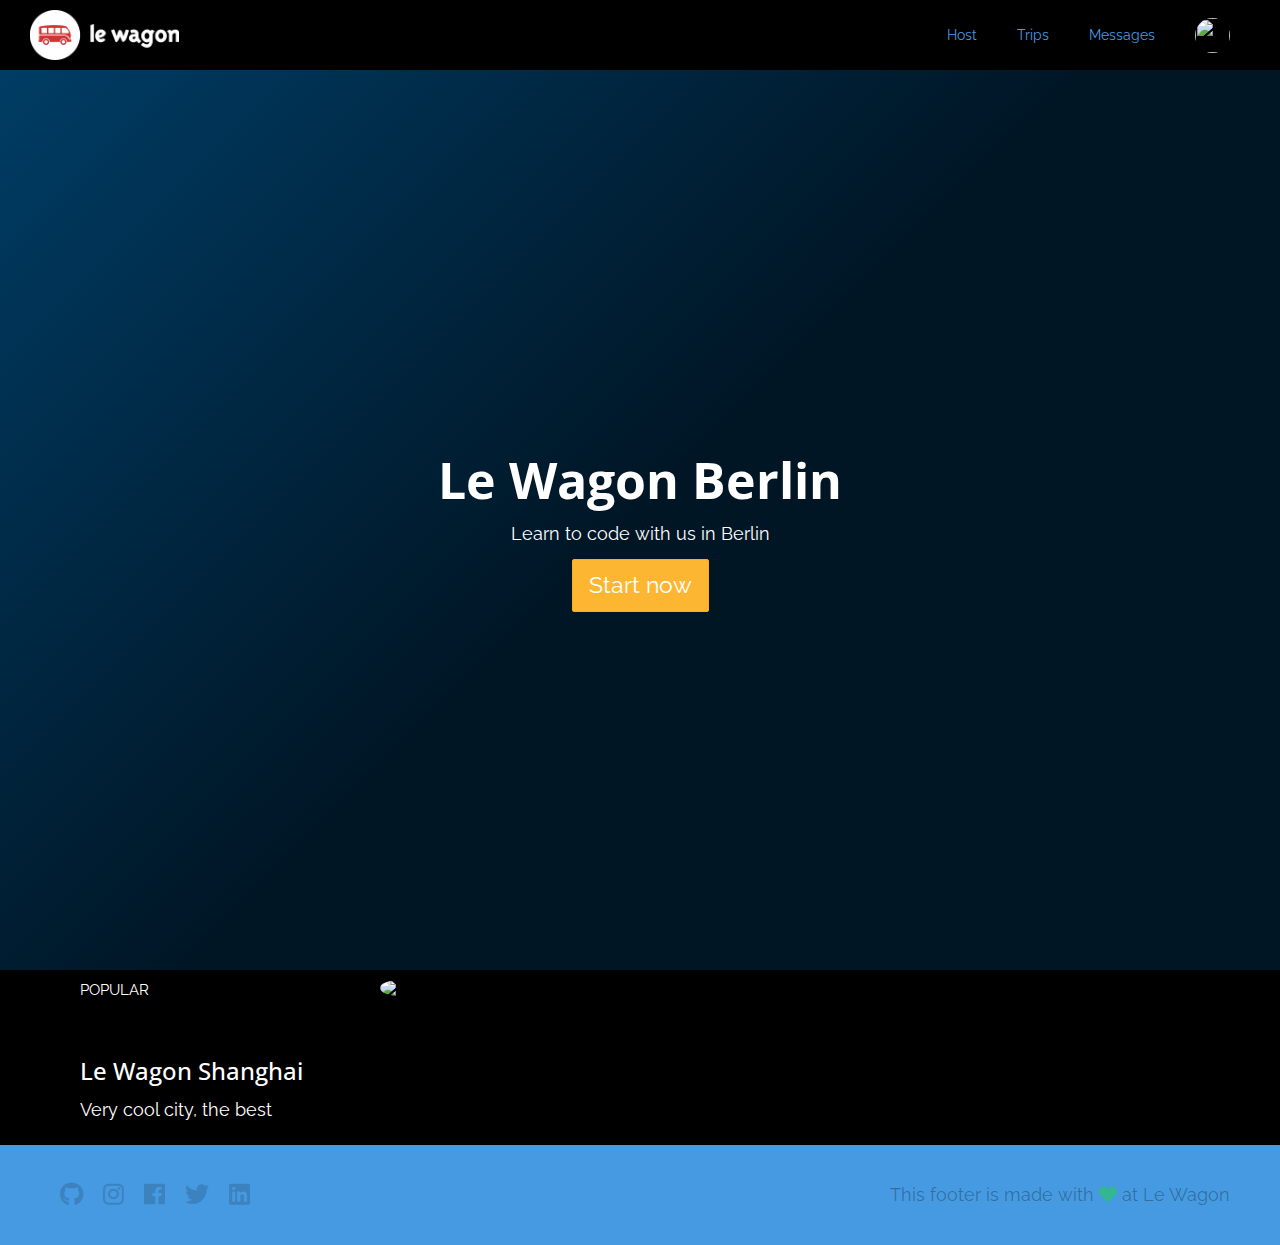
==== commit c99d82d8: "Automated commit at 2018-11-19 15:48:51 UTC by middleman-deploy 2.0.0-alpha" ====
--- a/index.html
+++ b/index.html
@@ -7,7 +7,7 @@
           content="width=device-width, initial-scale=1, shrink-to-fit=no">
     <!-- Use the title from a page's frontmatter if it has one -->
     <title>Le Wagon - Middleman</title>
-    <link href="stylesheets/application-e06b5733.css" rel="stylesheet" />
+    <link href="stylesheets/application-e2b9befe.css" rel="stylesheet" />
     <script src="javascripts/application-93de88c9.js"></script>
     <link href="images/favicon-f15af148.png" rel="icon" type="image/png" />
   </head>
--- a/stylesheets/application-e2b9befe.css
+++ b/stylesheets/application-e2b9befe.css
@@ -0,0 +1,8 @@
+@import url("https://fonts.googleapis.com/css?family=Open+Sans:400,300,700|Raleway:400,100,300,700,500");/*!
+ * Bootstrap v3.3.7 (http://getbootstrap.com)
+ * Copyright 2011-2016 Twitter, Inc.
+ * Licensed under MIT (https://github.com/twbs/bootstrap/blob/master/LICENSE)
+ *//*! normalize.css v3.0.3 | MIT License | github.com/necolas/normalize.css */html{font-family:sans-serif;-ms-text-size-adjust:100%;-webkit-text-size-adjust:100%}body{margin:0}article,aside,details,figcaption,figure,footer,header,hgroup,main,menu,nav,section,summary{display:block}audio,canvas,progress,video{display:inline-block;vertical-align:baseline}audio:not([controls]){display:none;height:0}[hidden],template{display:none}a{background-color:transparent}a:active,a:hover{outline:0}abbr[title]{border-bottom:1px dotted}b,strong{font-weight:bold}dfn{font-style:italic}h1{font-size:2em;margin:0.67em 0}mark{background:#ff0;color:#000}small{font-size:80%}sub,sup{font-size:75%;line-height:0;position:relative;vertical-align:baseline}sup{top:-0.5em}sub{bottom:-0.25em}img{border:0}svg:not(:root){overflow:hidden}figure{margin:1em 40px}hr{-webkit-box-sizing:content-box;box-sizing:content-box;height:0}pre{overflow:auto}code,kbd,pre,samp{font-family:monospace, monospace;font-size:1em}button,input,optgroup,select,textarea{color:inherit;font:inherit;margin:0}button{overflow:visible}button,select{text-transform:none}button,html input[type="button"],input[type="reset"],input[type="submit"]{-webkit-appearance:button;cursor:pointer}button[disabled],html input[disabled]{cursor:default}button::-moz-focus-inner,input::-moz-focus-inner{border:0;padding:0}input{line-height:normal}input[type="checkbox"],input[type="radio"]{-webkit-box-sizing:border-box;box-sizing:border-box;padding:0}input[type="number"]::-webkit-inner-spin-button,input[type="number"]::-webkit-outer-spin-button{height:auto}input[type="search"]{-webkit-appearance:textfield;-webkit-box-sizing:content-box;box-sizing:content-box}input[type="search"]::-webkit-search-cancel-button,input[type="search"]::-webkit-search-decoration{-webkit-appearance:none}fieldset{border:1px solid #c0c0c0;margin:0 2px;padding:0.35em 0.625em 0.75em}legend{border:0;padding:0}textarea{overflow:auto}optgroup{font-weight:bold}table{border-collapse:collapse;border-spacing:0}td,th{padding:0}/*! Source: https://github.com/h5bp/html5-boilerplate/blob/master/src/css/main.css */@media print{*,*:before,*:after{background:transparent !important;color:#000 !important;-webkit-box-shadow:none !important;box-shadow:none !important;text-shadow:none !important}a,a:visited{text-decoration:underline}a[href]:after{content:" (" attr(href) ")"}abbr[title]:after{content:" (" attr(title) ")"}a[href^="#"]:after,a[href^="javascript:"]:after{content:""}pre,blockquote{border:1px solid #999;page-break-inside:avoid}thead{display:table-header-group}tr,img{page-break-inside:avoid}img{max-width:100% !important}p,h2,h3{orphans:3;widows:3}h2,h3{page-break-after:avoid}.navbar{display:none}.btn>.caret,.dropup>.btn>.caret{border-top-color:#000 !important}.label{border:1px solid #000}.table{border-collapse:collapse !important}.table td,.table th{background-color:#fff !important}.table-bordered th,.table-bordered td{border:1px solid #ddd !important}}@font-face{font-family:'Glyphicons Halflings';src:url("../assets/bootstrap/glyphicons-halflings-regular-86b6f62b.eot");src:url("../assets/bootstrap/glyphicons-halflings-regular-86b6f62b.eot?#iefix") format("embedded-opentype"),url("../assets/bootstrap/glyphicons-halflings-regular-ca35b697.woff2") format("woff2"),url("../assets/bootstrap/glyphicons-halflings-regular-278e49a8.woff") format("woff"),url("../assets/bootstrap/glyphicons-halflings-regular-44bc1850.ttf") format("truetype"),url("../assets/bootstrap/glyphicons-halflings-regular-de51a849.svg#glyphicons_halflingsregular") format("svg")}.glyphicon{position:relative;top:1px;display:inline-block;font-family:'Glyphicons Halflings';font-style:normal;font-weight:normal;line-height:1;-webkit-font-smoothing:antialiased;-moz-osx-font-smoothing:grayscale}.glyphicon-asterisk:before{content:"\002a"}.glyphicon-plus:before{content:"\002b"}.glyphicon-euro:before,.glyphicon-eur:before{content:"\20ac"}.glyphicon-minus:before{content:"\2212"}.glyphicon-cloud:before{content:"\2601"}.glyphicon-envelope:before{content:"\2709"}.glyphicon-pencil:before{content:"\270f"}.glyphicon-glass:before{content:"\e001"}.glyphicon-music:before{content:"\e002"}.glyphicon-search:before{content:"\e003"}.glyphicon-heart:before{content:"\e005"}.glyphicon-star:before{content:"\e006"}.glyphicon-star-empty:before{content:"\e007"}.glyphicon-user:before{content:"\e008"}.glyphicon-film:before{content:"\e009"}.glyphicon-th-large:before{content:"\e010"}.glyphicon-th:before{content:"\e011"}.glyphicon-th-list:before{content:"\e012"}.glyphicon-ok:before{content:"\e013"}.glyphicon-remove:before{content:"\e014"}.glyphicon-zoom-in:before{content:"\e015"}.glyphicon-zoom-out:before{content:"\e016"}.glyphicon-off:before{content:"\e017"}.glyphicon-signal:before{content:"\e018"}.glyphicon-cog:before{content:"\e019"}.glyphicon-trash:before{content:"\e020"}.glyphicon-home:before{content:"\e021"}.glyphicon-file:before{content:"\e022"}.glyphicon-time:before{content:"\e023"}.glyphicon-road:before{content:"\e024"}.glyphicon-download-alt:before{content:"\e025"}.glyphicon-download:before{content:"\e026"}.glyphicon-upload:before{content:"\e027"}.glyphicon-inbox:before{content:"\e028"}.glyphicon-play-circle:before{content:"\e029"}.glyphicon-repeat:before{content:"\e030"}.glyphicon-refresh:before{content:"\e031"}.glyphicon-list-alt:before{content:"\e032"}.glyphicon-lock:before{content:"\e033"}.glyphicon-flag:before{content:"\e034"}.glyphicon-headphones:before{content:"\e035"}.glyphicon-volume-off:before{content:"\e036"}.glyphicon-volume-down:before{content:"\e037"}.glyphicon-volume-up:before{content:"\e038"}.glyphicon-qrcode:before{content:"\e039"}.glyphicon-barcode:before{content:"\e040"}.glyphicon-tag:before{content:"\e041"}.glyphicon-tags:before{content:"\e042"}.glyphicon-book:before{content:"\e043"}.glyphicon-bookmark:before{content:"\e044"}.glyphicon-print:before{content:"\e045"}.glyphicon-camera:before{content:"\e046"}.glyphicon-font:before{content:"\e047"}.glyphicon-bold:before{content:"\e048"}.glyphicon-italic:before{content:"\e049"}.glyphicon-text-height:before{content:"\e050"}.glyphicon-text-width:before{content:"\e051"}.glyphicon-align-left:before{content:"\e052"}.glyphicon-align-center:before{content:"\e053"}.glyphicon-align-right:before{content:"\e054"}.glyphicon-align-justify:before{content:"\e055"}.glyphicon-list:before{content:"\e056"}.glyphicon-indent-left:before{content:"\e057"}.glyphicon-indent-right:before{content:"\e058"}.glyphicon-facetime-video:before{content:"\e059"}.glyphicon-picture:before{content:"\e060"}.glyphicon-map-marker:before{content:"\e062"}.glyphicon-adjust:before{content:"\e063"}.glyphicon-tint:before{content:"\e064"}.glyphicon-edit:before{content:"\e065"}.glyphicon-share:before{content:"\e066"}.glyphicon-check:before{content:"\e067"}.glyphicon-move:before{content:"\e068"}.glyphicon-step-backward:before{content:"\e069"}.glyphicon-fast-backward:before{content:"\e070"}.glyphicon-backward:before{content:"\e071"}.glyphicon-play:before{content:"\e072"}.glyphicon-pause:before{content:"\e073"}.glyphicon-stop:before{content:"\e074"}.glyphicon-forward:before{content:"\e075"}.glyphicon-fast-forward:before{content:"\e076"}.glyphicon-step-forward:before{content:"\e077"}.glyphicon-eject:before{content:"\e078"}.glyphicon-chevron-left:before{content:"\e079"}.glyphicon-chevron-right:before{content:"\e080"}.glyphicon-plus-sign:before{content:"\e081"}.glyphicon-minus-sign:before{content:"\e082"}.glyphicon-remove-sign:before{content:"\e083"}.glyphicon-ok-sign:before{content:"\e084"}.glyphicon-question-sign:before{content:"\e085"}.glyphicon-info-sign:before{content:"\e086"}.glyphicon-screenshot:before{content:"\e087"}.glyphicon-remove-circle:before{content:"\e088"}.glyphicon-ok-circle:before{content:"\e089"}.glyphicon-ban-circle:before{content:"\e090"}.glyphicon-arrow-left:before{content:"\e091"}.glyphicon-arrow-right:before{content:"\e092"}.glyphicon-arrow-up:before{content:"\e093"}.glyphicon-arrow-down:before{content:"\e094"}.glyphicon-share-alt:before{content:"\e095"}.glyphicon-resize-full:before{content:"\e096"}.glyphicon-resize-small:before{content:"\e097"}.glyphicon-exclamation-sign:before{content:"\e101"}.glyphicon-gift:before{content:"\e102"}.glyphicon-leaf:before{content:"\e103"}.glyphicon-fire:before{content:"\e104"}.glyphicon-eye-open:before{content:"\e105"}.glyphicon-eye-close:before{content:"\e106"}.glyphicon-warning-sign:before{content:"\e107"}.glyphicon-plane:before{content:"\e108"}.glyphicon-calendar:before{content:"\e109"}.glyphicon-random:before{content:"\e110"}.glyphicon-comment:before{content:"\e111"}.glyphicon-magnet:before{content:"\e112"}.glyphicon-chevron-up:before{content:"\e113"}.glyphicon-chevron-down:before{content:"\e114"}.glyphicon-retweet:before{content:"\e115"}.glyphicon-shopping-cart:before{content:"\e116"}.glyphicon-folder-close:before{content:"\e117"}.glyphicon-folder-open:before{content:"\e118"}.glyphicon-resize-vertical:before{content:"\e119"}.glyphicon-resize-horizontal:before{content:"\e120"}.glyphicon-hdd:before{content:"\e121"}.glyphicon-bullhorn:before{content:"\e122"}.glyphicon-bell:before{content:"\e123"}.glyphicon-certificate:before{content:"\e124"}.glyphicon-thumbs-up:before{content:"\e125"}.glyphicon-thumbs-down:before{content:"\e126"}.glyphicon-hand-right:before{content:"\e127"}.glyphicon-hand-left:before{content:"\e128"}.glyphicon-hand-up:before{content:"\e129"}.glyphicon-hand-down:before{content:"\e130"}.glyphicon-circle-arrow-right:before{content:"\e131"}.glyphicon-circle-arrow-left:before{content:"\e132"}.glyphicon-circle-arrow-up:before{content:"\e133"}.glyphicon-circle-arrow-down:before{content:"\e134"}.glyphicon-globe:before{content:"\e135"}.glyphicon-wrench:before{content:"\e136"}.glyphicon-tasks:before{content:"\e137"}.glyphicon-filter:before{content:"\e138"}.glyphicon-briefcase:before{content:"\e139"}.glyphicon-fullscreen:before{content:"\e140"}.glyphicon-dashboard:before{content:"\e141"}.glyphicon-paperclip:before{content:"\e142"}.glyphicon-heart-empty:before{content:"\e143"}.glyphicon-link:before{content:"\e144"}.glyphicon-phone:before{content:"\e145"}.glyphicon-pushpin:before{content:"\e146"}.glyphicon-usd:before{content:"\e148"}.glyphicon-gbp:before{content:"\e149"}.glyphicon-sort:before{content:"\e150"}.glyphicon-sort-by-alphabet:before{content:"\e151"}.glyphicon-sort-by-alphabet-alt:before{content:"\e152"}.glyphicon-sort-by-order:before{content:"\e153"}.glyphicon-sort-by-order-alt:before{content:"\e154"}.glyphicon-sort-by-attributes:before{content:"\e155"}.glyphicon-sort-by-attributes-alt:before{content:"\e156"}.glyphicon-unchecked:before{content:"\e157"}.glyphicon-expand:before{content:"\e158"}.glyphicon-collapse-down:before{content:"\e159"}.glyphicon-collapse-up:before{content:"\e160"}.glyphicon-log-in:before{content:"\e161"}.glyphicon-flash:before{content:"\e162"}.glyphicon-log-out:before{content:"\e163"}.glyphicon-new-window:before{content:"\e164"}.glyphicon-record:before{content:"\e165"}.glyphicon-save:before{content:"\e166"}.glyphicon-open:before{content:"\e167"}.glyphicon-saved:before{content:"\e168"}.glyphicon-import:before{content:"\e169"}.glyphicon-export:before{content:"\e170"}.glyphicon-send:before{content:"\e171"}.glyphicon-floppy-disk:before{content:"\e172"}.glyphicon-floppy-saved:before{content:"\e173"}.glyphicon-floppy-remove:before{content:"\e174"}.glyphicon-floppy-save:before{content:"\e175"}.glyphicon-floppy-open:before{content:"\e176"}.glyphicon-credit-card:before{content:"\e177"}.glyphicon-transfer:before{content:"\e178"}.glyphicon-cutlery:before{content:"\e179"}.glyphicon-header:before{content:"\e180"}.glyphicon-compressed:before{content:"\e181"}.glyphicon-earphone:before{content:"\e182"}.glyphicon-phone-alt:before{content:"\e183"}.glyphicon-tower:before{content:"\e184"}.glyphicon-stats:before{content:"\e185"}.glyphicon-sd-video:before{content:"\e186"}.glyphicon-hd-video:before{content:"\e187"}.glyphicon-subtitles:before{content:"\e188"}.glyphicon-sound-stereo:before{content:"\e189"}.glyphicon-sound-dolby:before{content:"\e190"}.glyphicon-sound-5-1:before{content:"\e191"}.glyphicon-sound-6-1:before{content:"\e192"}.glyphicon-sound-7-1:before{content:"\e193"}.glyphicon-copyright-mark:before{content:"\e194"}.glyphicon-registration-mark:before{content:"\e195"}.glyphicon-cloud-download:before{content:"\e197"}.glyphicon-cloud-upload:before{content:"\e198"}.glyphicon-tree-conifer:before{content:"\e199"}.glyphicon-tree-deciduous:before{content:"\e200"}.glyphicon-cd:before{content:"\e201"}.glyphicon-save-file:before{content:"\e202"}.glyphicon-open-file:before{content:"\e203"}.glyphicon-level-up:before{content:"\e204"}.glyphicon-copy:before{content:"\e205"}.glyphicon-paste:before{content:"\e206"}.glyphicon-alert:before{content:"\e209"}.glyphicon-equalizer:before{content:"\e210"}.glyphicon-king:before{content:"\e211"}.glyphicon-queen:before{content:"\e212"}.glyphicon-pawn:before{content:"\e213"}.glyphicon-bishop:before{content:"\e214"}.glyphicon-knight:before{content:"\e215"}.glyphicon-baby-formula:before{content:"\e216"}.glyphicon-tent:before{content:"\26fa"}.glyphicon-blackboard:before{content:"\e218"}.glyphicon-bed:before{content:"\e219"}.glyphicon-apple:before{content:"\f8ff"}.glyphicon-erase:before{content:"\e221"}.glyphicon-hourglass:before{content:"\231b"}.glyphicon-lamp:before{content:"\e223"}.glyphicon-duplicate:before{content:"\e224"}.glyphicon-piggy-bank:before{content:"\e225"}.glyphicon-scissors:before{content:"\e226"}.glyphicon-bitcoin:before{content:"\e227"}.glyphicon-btc:before{content:"\e227"}.glyphicon-xbt:before{content:"\e227"}.glyphicon-yen:before{content:"\00a5"}.glyphicon-jpy:before{content:"\00a5"}.glyphicon-ruble:before{content:"\20bd"}.glyphicon-rub:before{content:"\20bd"}.glyphicon-scale:before{content:"\e230"}.glyphicon-ice-lolly:before{content:"\e231"}.glyphicon-ice-lolly-tasted:before{content:"\e232"}.glyphicon-education:before{content:"\e233"}.glyphicon-option-horizontal:before{content:"\e234"}.glyphicon-option-vertical:before{content:"\e235"}.glyphicon-menu-hamburger:before{content:"\e236"}.glyphicon-modal-window:before{content:"\e237"}.glyphicon-oil:before{content:"\e238"}.glyphicon-grain:before{content:"\e239"}.glyphicon-sunglasses:before{content:"\e240"}.glyphicon-text-size:before{content:"\e241"}.glyphicon-text-color:before{content:"\e242"}.glyphicon-text-background:before{content:"\e243"}.glyphicon-object-align-top:before{content:"\e244"}.glyphicon-object-align-bottom:before{content:"\e245"}.glyphicon-object-align-horizontal:before{content:"\e246"}.glyphicon-object-align-left:before{content:"\e247"}.glyphicon-object-align-vertical:before{content:"\e248"}.glyphicon-object-align-right:before{content:"\e249"}.glyphicon-triangle-right:before{content:"\e250"}.glyphicon-triangle-left:before{content:"\e251"}.glyphicon-triangle-bottom:before{content:"\e252"}.glyphicon-triangle-top:before{content:"\e253"}.glyphicon-console:before{content:"\e254"}.glyphicon-superscript:before{content:"\e255"}.glyphicon-subscript:before{content:"\e256"}.glyphicon-menu-left:before{content:"\e257"}.glyphicon-menu-right:before{content:"\e258"}.glyphicon-menu-down:before{content:"\e259"}.glyphicon-menu-up:before{content:"\e260"}*{-webkit-box-sizing:border-box;box-sizing:border-box}*:before,*:after{-webkit-box-sizing:border-box;box-sizing:border-box}html{font-size:10px;-webkit-tap-highlight-color:transparent}body{font-family:"Raleway", "Helvetica", "sans-serif";font-size:18px;line-height:1.42857143;color:#76d9bd;background-color:#000001}input,button,select,textarea{font-family:inherit;font-size:inherit;line-height:inherit}a{color:#FDB632;text-decoration:none}a:hover,a:focus{color:#e09302;text-decoration:underline}a:focus{outline:5px auto -webkit-focus-ring-color;outline-offset:-2px}figure{margin:0}img{vertical-align:middle}.img-responsive{display:block;max-width:100%;height:auto}.img-rounded{border-radius:2px}.img-thumbnail{padding:4px;line-height:1.42857143;background-color:#000001;border:1px solid #ddd;border-radius:2px;-webkit-transition:all 0.2s ease-in-out;transition:all 0.2s ease-in-out;display:inline-block;max-width:100%;height:auto}.img-circle{border-radius:50%}hr{margin-top:25px;margin-bottom:25px;border:0;border-top:1px solid white}.sr-only{position:absolute;width:1px;height:1px;margin:-1px;padding:0;overflow:hidden;clip:rect(0, 0, 0, 0);border:0}.sr-only-focusable:active,.sr-only-focusable:focus{position:static;width:auto;height:auto;margin:0;overflow:visible;clip:auto}[role="button"]{cursor:pointer}h1,h2,h3,h4,h5,h6,.h1,.h2,.h3,.h4,.h5,.h6{font-family:"Open Sans", "sans-serif", "Helvetica";font-weight:500;line-height:1.1;color:inherit}h1 small,h1 .small,h2 small,h2 .small,h3 small,h3 .small,h4 small,h4 .small,h5 small,h5 .small,h6 small,h6 .small,.h1 small,.h1 .small,.h2 small,.h2 .small,.h3 small,.h3 .small,.h4 small,.h4 .small,.h5 small,.h5 .small,.h6 small,.h6 .small{font-weight:normal;line-height:1;color:#e1f7f0}h1,.h1,h2,.h2,h3,.h3{margin-top:25px;margin-bottom:12.5px}h1 small,h1 .small,.h1 small,.h1 .small,h2 small,h2 .small,.h2 small,.h2 .small,h3 small,h3 .small,.h3 small,.h3 .small{font-size:65%}h4,.h4,h5,.h5,h6,.h6{margin-top:12.5px;margin-bottom:12.5px}h4 small,h4 .small,.h4 small,.h4 .small,h5 small,h5 .small,.h5 small,.h5 .small,h6 small,h6 .small,.h6 small,.h6 .small{font-size:75%}h1,.h1{font-size:46px}h2,.h2{font-size:38px}h3,.h3{font-size:31px}h4,.h4{font-size:23px}h5,.h5{font-size:18px}h6,.h6{font-size:16px}p{margin:0 0 12.5px}.lead{margin-bottom:25px;font-size:20px;font-weight:300;line-height:1.4}@media (min-width: 768px){.lead{font-size:27px}}small,.small{font-size:88%}mark,.mark{background-color:#fcf8e3;padding:.2em}.text-left{text-align:left}.text-right{text-align:right}.text-center{text-align:center}.text-justify{text-align:justify}.text-nowrap{white-space:nowrap}.text-lowercase{text-transform:lowercase}.text-uppercase,.initialism{text-transform:uppercase}.text-capitalize{text-transform:capitalize}.text-muted{color:#e1f7f0}.text-primary{color:#FDB632}a.text-primary:hover,a.text-primary:focus{color:#faa302}.text-success{color:#3c763d}a.text-success:hover,a.text-success:focus{color:#2b542c}.text-info{color:#31708f}a.text-info:hover,a.text-info:focus{color:#245269}.text-warning{color:#8a6d3b}a.text-warning:hover,a.text-warning:focus{color:#66512c}.text-danger{color:#a94442}a.text-danger:hover,a.text-danger:focus{color:#843534}.bg-primary{color:#fff}.bg-primary{background-color:#FDB632}a.bg-primary:hover,a.bg-primary:focus{background-color:#faa302}.bg-success{background-color:#dff0d8}a.bg-success:hover,a.bg-success:focus{background-color:#c1e2b3}.bg-info{background-color:#d9edf7}a.bg-info:hover,a.bg-info:focus{background-color:#afd9ee}.bg-warning{background-color:#fcf8e3}a.bg-warning:hover,a.bg-warning:focus{background-color:#f7ecb5}.bg-danger{background-color:#f2dede}a.bg-danger:hover,a.bg-danger:focus{background-color:#e4b9b9}.page-header{padding-bottom:11.5px;margin:50px 0 25px;border-bottom:1px solid white}ul,ol{margin-top:0;margin-bottom:12.5px}ul ul,ul ol,ol ul,ol ol{margin-bottom:0}.list-unstyled{padding-left:0;list-style:none}.list-inline{padding-left:0;list-style:none;margin-left:-5px}.list-inline>li{display:inline-block;padding-left:5px;padding-right:5px}dl{margin-top:0;margin-bottom:25px}dt,dd{line-height:1.42857143}dt{font-weight:bold}dd{margin-left:0}.dl-horizontal dd:before,.dl-horizontal dd:after{content:" ";display:table}.dl-horizontal dd:after{clear:both}@media (min-width: 768px){.dl-horizontal dt{float:left;width:160px;clear:left;text-align:right;overflow:hidden;text-overflow:ellipsis;white-space:nowrap}.dl-horizontal dd{margin-left:180px}}abbr[title],abbr[data-original-title]{cursor:help;border-bottom:1px dotted #e1f7f0}.initialism{font-size:90%}blockquote{padding:12.5px 25px;margin:0 0 25px;font-size:22.5px;border-left:5px solid white}blockquote p:last-child,blockquote ul:last-child,blockquote ol:last-child{margin-bottom:0}blockquote footer,blockquote small,blockquote .small{display:block;font-size:80%;line-height:1.42857143;color:#e1f7f0}blockquote footer:before,blockquote small:before,blockquote .small:before{content:'\2014 \00A0'}.blockquote-reverse,blockquote.pull-right{padding-right:15px;padding-left:0;border-right:5px solid white;border-left:0;text-align:right}.blockquote-reverse footer:before,.blockquote-reverse small:before,.blockquote-reverse .small:before,blockquote.pull-right footer:before,blockquote.pull-right small:before,blockquote.pull-right .small:before{content:''}.blockquote-reverse footer:after,.blockquote-reverse small:after,.blockquote-reverse .small:after,blockquote.pull-right footer:after,blockquote.pull-right small:after,blockquote.pull-right .small:after{content:'\00A0 \2014'}address{margin-bottom:25px;font-style:normal;line-height:1.42857143}code,kbd,pre,samp{font-family:Menlo, Monaco, Consolas, "Courier New", monospace}code{padding:2px 4px;font-size:90%;color:#c7254e;background-color:#f9f2f4;border-radius:2px}kbd{padding:2px 4px;font-size:90%;color:#fff;background-color:#333;border-radius:2px;-webkit-box-shadow:inset 0 -1px 0 rgba(0,0,0,0.25);box-shadow:inset 0 -1px 0 rgba(0,0,0,0.25)}kbd kbd{padding:0;font-size:100%;font-weight:bold;-webkit-box-shadow:none;box-shadow:none}pre{display:block;padding:12px;margin:0 0 12.5px;font-size:17px;line-height:1.42857143;word-break:break-all;word-wrap:break-word;color:#76d9bd;background-color:#f5f5f5;border:1px solid #ccc;border-radius:2px}pre code{padding:0;font-size:inherit;color:inherit;white-space:pre-wrap;background-color:transparent;border-radius:0}.pre-scrollable{max-height:340px;overflow-y:scroll}.container{margin-right:auto;margin-left:auto;padding-left:15px;padding-right:15px}.container:before,.container:after{content:" ";display:table}.container:after{clear:both}@media (min-width: 768px){.container{width:750px}}@media (min-width: 992px){.container{width:970px}}@media (min-width: 1200px){.container{width:1170px}}.container-fluid{margin-right:auto;margin-left:auto;padding-left:15px;padding-right:15px}.container-fluid:before,.container-fluid:after{content:" ";display:table}.container-fluid:after{clear:both}.row{margin-left:-15px;margin-right:-15px}.row:before,.row:after{content:" ";display:table}.row:after{clear:both}.col-xs-1,.col-sm-1,.col-md-1,.col-lg-1,.col-xs-2,.col-sm-2,.col-md-2,.col-lg-2,.col-xs-3,.col-sm-3,.col-md-3,.col-lg-3,.col-xs-4,.col-sm-4,.col-md-4,.col-lg-4,.col-xs-5,.col-sm-5,.col-md-5,.col-lg-5,.col-xs-6,.col-sm-6,.col-md-6,.col-lg-6,.col-xs-7,.col-sm-7,.col-md-7,.col-lg-7,.col-xs-8,.col-sm-8,.col-md-8,.col-lg-8,.col-xs-9,.col-sm-9,.col-md-9,.col-lg-9,.col-xs-10,.col-sm-10,.col-md-10,.col-lg-10,.col-xs-11,.col-sm-11,.col-md-11,.col-lg-11,.col-xs-12,.col-sm-12,.col-md-12,.col-lg-12{position:relative;min-height:1px;padding-left:15px;padding-right:15px}.col-xs-1,.col-xs-2,.col-xs-3,.col-xs-4,.col-xs-5,.col-xs-6,.col-xs-7,.col-xs-8,.col-xs-9,.col-xs-10,.col-xs-11,.col-xs-12{float:left}.col-xs-1{width:8.33333333%}.col-xs-2{width:16.66666667%}.col-xs-3{width:25%}.col-xs-4{width:33.33333333%}.col-xs-5{width:41.66666667%}.col-xs-6{width:50%}.col-xs-7{width:58.33333333%}.col-xs-8{width:66.66666667%}.col-xs-9{width:75%}.col-xs-10{width:83.33333333%}.col-xs-11{width:91.66666667%}.col-xs-12{width:100%}.col-xs-pull-0{right:auto}.col-xs-pull-1{right:8.33333333%}.col-xs-pull-2{right:16.66666667%}.col-xs-pull-3{right:25%}.col-xs-pull-4{right:33.33333333%}.col-xs-pull-5{right:41.66666667%}.col-xs-pull-6{right:50%}.col-xs-pull-7{right:58.33333333%}.col-xs-pull-8{right:66.66666667%}.col-xs-pull-9{right:75%}.col-xs-pull-10{right:83.33333333%}.col-xs-pull-11{right:91.66666667%}.col-xs-pull-12{right:100%}.col-xs-push-0{left:auto}.col-xs-push-1{left:8.33333333%}.col-xs-push-2{left:16.66666667%}.col-xs-push-3{left:25%}.col-xs-push-4{left:33.33333333%}.col-xs-push-5{left:41.66666667%}.col-xs-push-6{left:50%}.col-xs-push-7{left:58.33333333%}.col-xs-push-8{left:66.66666667%}.col-xs-push-9{left:75%}.col-xs-push-10{left:83.33333333%}.col-xs-push-11{left:91.66666667%}.col-xs-push-12{left:100%}.col-xs-offset-0{margin-left:0%}.col-xs-offset-1{margin-left:8.33333333%}.col-xs-offset-2{margin-left:16.66666667%}.col-xs-offset-3{margin-left:25%}.col-xs-offset-4{margin-left:33.33333333%}.col-xs-offset-5{margin-left:41.66666667%}.col-xs-offset-6{margin-left:50%}.col-xs-offset-7{margin-left:58.33333333%}.col-xs-offset-8{margin-left:66.66666667%}.col-xs-offset-9{margin-left:75%}.col-xs-offset-10{margin-left:83.33333333%}.col-xs-offset-11{margin-left:91.66666667%}.col-xs-offset-12{margin-left:100%}@media (min-width: 768px){.col-sm-1,.col-sm-2,.col-sm-3,.col-sm-4,.col-sm-5,.col-sm-6,.col-sm-7,.col-sm-8,.col-sm-9,.col-sm-10,.col-sm-11,.col-sm-12{float:left}.col-sm-1{width:8.33333333%}.col-sm-2{width:16.66666667%}.col-sm-3{width:25%}.col-sm-4{width:33.33333333%}.col-sm-5{width:41.66666667%}.col-sm-6{width:50%}.col-sm-7{width:58.33333333%}.col-sm-8{width:66.66666667%}.col-sm-9{width:75%}.col-sm-10{width:83.33333333%}.col-sm-11{width:91.66666667%}.col-sm-12{width:100%}.col-sm-pull-0{right:auto}.col-sm-pull-1{right:8.33333333%}.col-sm-pull-2{right:16.66666667%}.col-sm-pull-3{right:25%}.col-sm-pull-4{right:33.33333333%}.col-sm-pull-5{right:41.66666667%}.col-sm-pull-6{right:50%}.col-sm-pull-7{right:58.33333333%}.col-sm-pull-8{right:66.66666667%}.col-sm-pull-9{right:75%}.col-sm-pull-10{right:83.33333333%}.col-sm-pull-11{right:91.66666667%}.col-sm-pull-12{right:100%}.col-sm-push-0{left:auto}.col-sm-push-1{left:8.33333333%}.col-sm-push-2{left:16.66666667%}.col-sm-push-3{left:25%}.col-sm-push-4{left:33.33333333%}.col-sm-push-5{left:41.66666667%}.col-sm-push-6{left:50%}.col-sm-push-7{left:58.33333333%}.col-sm-push-8{left:66.66666667%}.col-sm-push-9{left:75%}.col-sm-push-10{left:83.33333333%}.col-sm-push-11{left:91.66666667%}.col-sm-push-12{left:100%}.col-sm-offset-0{margin-left:0%}.col-sm-offset-1{margin-left:8.33333333%}.col-sm-offset-2{margin-left:16.66666667%}.col-sm-offset-3{margin-left:25%}.col-sm-offset-4{margin-left:33.33333333%}.col-sm-offset-5{margin-left:41.66666667%}.col-sm-offset-6{margin-left:50%}.col-sm-offset-7{margin-left:58.33333333%}.col-sm-offset-8{margin-left:66.66666667%}.col-sm-offset-9{margin-left:75%}.col-sm-offset-10{margin-left:83.33333333%}.col-sm-offset-11{margin-left:91.66666667%}.col-sm-offset-12{margin-left:100%}}@media (min-width: 992px){.col-md-1,.col-md-2,.col-md-3,.col-md-4,.col-md-5,.col-md-6,.col-md-7,.col-md-8,.col-md-9,.col-md-10,.col-md-11,.col-md-12{float:left}.col-md-1{width:8.33333333%}.col-md-2{width:16.66666667%}.col-md-3{width:25%}.col-md-4{width:33.33333333%}.col-md-5{width:41.66666667%}.col-md-6{width:50%}.col-md-7{width:58.33333333%}.col-md-8{width:66.66666667%}.col-md-9{width:75%}.col-md-10{width:83.33333333%}.col-md-11{width:91.66666667%}.col-md-12{width:100%}.col-md-pull-0{right:auto}.col-md-pull-1{right:8.33333333%}.col-md-pull-2{right:16.66666667%}.col-md-pull-3{right:25%}.col-md-pull-4{right:33.33333333%}.col-md-pull-5{right:41.66666667%}.col-md-pull-6{right:50%}.col-md-pull-7{right:58.33333333%}.col-md-pull-8{right:66.66666667%}.col-md-pull-9{right:75%}.col-md-pull-10{right:83.33333333%}.col-md-pull-11{right:91.66666667%}.col-md-pull-12{right:100%}.col-md-push-0{left:auto}.col-md-push-1{left:8.33333333%}.col-md-push-2{left:16.66666667%}.col-md-push-3{left:25%}.col-md-push-4{left:33.33333333%}.col-md-push-5{left:41.66666667%}.col-md-push-6{left:50%}.col-md-push-7{left:58.33333333%}.col-md-push-8{left:66.66666667%}.col-md-push-9{left:75%}.col-md-push-10{left:83.33333333%}.col-md-push-11{left:91.66666667%}.col-md-push-12{left:100%}.col-md-offset-0{margin-left:0%}.col-md-offset-1{margin-left:8.33333333%}.col-md-offset-2{margin-left:16.66666667%}.col-md-offset-3{margin-left:25%}.col-md-offset-4{margin-left:33.33333333%}.col-md-offset-5{margin-left:41.66666667%}.col-md-offset-6{margin-left:50%}.col-md-offset-7{margin-left:58.33333333%}.col-md-offset-8{margin-left:66.66666667%}.col-md-offset-9{margin-left:75%}.col-md-offset-10{margin-left:83.33333333%}.col-md-offset-11{margin-left:91.66666667%}.col-md-offset-12{margin-left:100%}}@media (min-width: 1200px){.col-lg-1,.col-lg-2,.col-lg-3,.col-lg-4,.col-lg-5,.col-lg-6,.col-lg-7,.col-lg-8,.col-lg-9,.col-lg-10,.col-lg-11,.col-lg-12{float:left}.col-lg-1{width:8.33333333%}.col-lg-2{width:16.66666667%}.col-lg-3{width:25%}.col-lg-4{width:33.33333333%}.col-lg-5{width:41.66666667%}.col-lg-6{width:50%}.col-lg-7{width:58.33333333%}.col-lg-8{width:66.66666667%}.col-lg-9{width:75%}.col-lg-10{width:83.33333333%}.col-lg-11{width:91.66666667%}.col-lg-12{width:100%}.col-lg-pull-0{right:auto}.col-lg-pull-1{right:8.33333333%}.col-lg-pull-2{right:16.66666667%}.col-lg-pull-3{right:25%}.col-lg-pull-4{right:33.33333333%}.col-lg-pull-5{right:41.66666667%}.col-lg-pull-6{right:50%}.col-lg-pull-7{right:58.33333333%}.col-lg-pull-8{right:66.66666667%}.col-lg-pull-9{right:75%}.col-lg-pull-10{right:83.33333333%}.col-lg-pull-11{right:91.66666667%}.col-lg-pull-12{right:100%}.col-lg-push-0{left:auto}.col-lg-push-1{left:8.33333333%}.col-lg-push-2{left:16.66666667%}.col-lg-push-3{left:25%}.col-lg-push-4{left:33.33333333%}.col-lg-push-5{left:41.66666667%}.col-lg-push-6{left:50%}.col-lg-push-7{left:58.33333333%}.col-lg-push-8{left:66.66666667%}.col-lg-push-9{left:75%}.col-lg-push-10{left:83.33333333%}.col-lg-push-11{left:91.66666667%}.col-lg-push-12{left:100%}.col-lg-offset-0{margin-left:0%}.col-lg-offset-1{margin-left:8.33333333%}.col-lg-offset-2{margin-left:16.66666667%}.col-lg-offset-3{margin-left:25%}.col-lg-offset-4{margin-left:33.33333333%}.col-lg-offset-5{margin-left:41.66666667%}.col-lg-offset-6{margin-left:50%}.col-lg-offset-7{margin-left:58.33333333%}.col-lg-offset-8{margin-left:66.66666667%}.col-lg-offset-9{margin-left:75%}.col-lg-offset-10{margin-left:83.33333333%}.col-lg-offset-11{margin-left:91.66666667%}.col-lg-offset-12{margin-left:100%}}table{background-color:transparent}caption{padding-top:8px;padding-bottom:8px;color:#e1f7f0;text-align:left}th{text-align:left}.table{width:100%;max-width:100%;margin-bottom:25px}.table>thead>tr>th,.table>thead>tr>td,.table>tbody>tr>th,.table>tbody>tr>td,.table>tfoot>tr>th,.table>tfoot>tr>td{padding:8px;line-height:1.42857143;vertical-align:top;border-top:1px solid #ddd}.table>thead>tr>th{vertical-align:bottom;border-bottom:2px solid #ddd}.table>caption+thead>tr:first-child>th,.table>caption+thead>tr:first-child>td,.table>colgroup+thead>tr:first-child>th,.table>colgroup+thead>tr:first-child>td,.table>thead:first-child>tr:first-child>th,.table>thead:first-child>tr:first-child>td{border-top:0}.table>tbody+tbody{border-top:2px solid #ddd}.table .table{background-color:#000001}.table-condensed>thead>tr>th,.table-condensed>thead>tr>td,.table-condensed>tbody>tr>th,.table-condensed>tbody>tr>td,.table-condensed>tfoot>tr>th,.table-condensed>tfoot>tr>td{padding:5px}.table-bordered{border:1px solid #ddd}.table-bordered>thead>tr>th,.table-bordered>thead>tr>td,.table-bordered>tbody>tr>th,.table-bordered>tbody>tr>td,.table-bordered>tfoot>tr>th,.table-bordered>tfoot>tr>td{border:1px solid #ddd}.table-bordered>thead>tr>th,.table-bordered>thead>tr>td{border-bottom-width:2px}.table-striped>tbody>tr:nth-of-type(odd){background-color:#f9f9f9}.table-hover>tbody>tr:hover{background-color:#f5f5f5}table col[class*="col-"]{position:static;float:none;display:table-column}table td[class*="col-"],table th[class*="col-"]{position:static;float:none;display:table-cell}.table>thead>tr>td.active,.table>thead>tr>th.active,.table>thead>tr.active>td,.table>thead>tr.active>th,.table>tbody>tr>td.active,.table>tbody>tr>th.active,.table>tbody>tr.active>td,.table>tbody>tr.active>th,.table>tfoot>tr>td.active,.table>tfoot>tr>th.active,.table>tfoot>tr.active>td,.table>tfoot>tr.active>th{background-color:#f5f5f5}.table-hover>tbody>tr>td.active:hover,.table-hover>tbody>tr>th.active:hover,.table-hover>tbody>tr.active:hover>td,.table-hover>tbody>tr:hover>.active,.table-hover>tbody>tr.active:hover>th{background-color:#e8e8e8}.table>thead>tr>td.success,.table>thead>tr>th.success,.table>thead>tr.success>td,.table>thead>tr.success>th,.table>tbody>tr>td.success,.table>tbody>tr>th.success,.table>tbody>tr.success>td,.table>tbody>tr.success>th,.table>tfoot>tr>td.success,.table>tfoot>tr>th.success,.table>tfoot>tr.success>td,.table>tfoot>tr.success>th{background-color:#dff0d8}.table-hover>tbody>tr>td.success:hover,.table-hover>tbody>tr>th.success:hover,.table-hover>tbody>tr.success:hover>td,.table-hover>tbody>tr:hover>.success,.table-hover>tbody>tr.success:hover>th{background-color:#d0e9c6}.table>thead>tr>td.info,.table>thead>tr>th.info,.table>thead>tr.info>td,.table>thead>tr.info>th,.table>tbody>tr>td.info,.table>tbody>tr>th.info,.table>tbody>tr.info>td,.table>tbody>tr.info>th,.table>tfoot>tr>td.info,.table>tfoot>tr>th.info,.table>tfoot>tr.info>td,.table>tfoot>tr.info>th{background-color:#d9edf7}.table-hover>tbody>tr>td.info:hover,.table-hover>tbody>tr>th.info:hover,.table-hover>tbody>tr.info:hover>td,.table-hover>tbody>tr:hover>.info,.table-hover>tbody>tr.info:hover>th{background-color:#c4e3f3}.table>thead>tr>td.warning,.table>thead>tr>th.warning,.table>thead>tr.warning>td,.table>thead>tr.warning>th,.table>tbody>tr>td.warning,.table>tbody>tr>th.warning,.table>tbody>tr.warning>td,.table>tbody>tr.warning>th,.table>tfoot>tr>td.warning,.table>tfoot>tr>th.warning,.table>tfoot>tr.warning>td,.table>tfoot>tr.warning>th{background-color:#fcf8e3}.table-hover>tbody>tr>td.warning:hover,.table-hover>tbody>tr>th.warning:hover,.table-hover>tbody>tr.warning:hover>td,.table-hover>tbody>tr:hover>.warning,.table-hover>tbody>tr.warning:hover>th{background-color:#faf2cc}.table>thead>tr>td.danger,.table>thead>tr>th.danger,.table>thead>tr.danger>td,.table>thead>tr.danger>th,.table>tbody>tr>td.danger,.table>tbody>tr>th.danger,.table>tbody>tr.danger>td,.table>tbody>tr.danger>th,.table>tfoot>tr>td.danger,.table>tfoot>tr>th.danger,.table>tfoot>tr.danger>td,.table>tfoot>tr.danger>th{background-color:#f2dede}.table-hover>tbody>tr>td.danger:hover,.table-hover>tbody>tr>th.danger:hover,.table-hover>tbody>tr.danger:hover>td,.table-hover>tbody>tr:hover>.danger,.table-hover>tbody>tr.danger:hover>th{background-color:#ebcccc}.table-responsive{overflow-x:auto;min-height:0.01%}@media screen and (max-width: 767px){.table-responsive{width:100%;margin-bottom:18.75px;overflow-y:hidden;-ms-overflow-style:-ms-autohiding-scrollbar;border:1px solid #ddd}.table-responsive>.table{margin-bottom:0}.table-responsive>.table>thead>tr>th,.table-responsive>.table>thead>tr>td,.table-responsive>.table>tbody>tr>th,.table-responsive>.table>tbody>tr>td,.table-responsive>.table>tfoot>tr>th,.table-responsive>.table>tfoot>tr>td{white-space:nowrap}.table-responsive>.table-bordered{border:0}.table-responsive>.table-bordered>thead>tr>th:first-child,.table-responsive>.table-bordered>thead>tr>td:first-child,.table-responsive>.table-bordered>tbody>tr>th:first-child,.table-responsive>.table-bordered>tbody>tr>td:first-child,.table-responsive>.table-bordered>tfoot>tr>th:first-child,.table-responsive>.table-bordered>tfoot>tr>td:first-child{border-left:0}.table-responsive>.table-bordered>thead>tr>th:last-child,.table-responsive>.table-bordered>thead>tr>td:last-child,.table-responsive>.table-bordered>tbody>tr>th:last-child,.table-responsive>.table-bordered>tbody>tr>td:last-child,.table-responsive>.table-bordered>tfoot>tr>th:last-child,.table-responsive>.table-bordered>tfoot>tr>td:last-child{border-right:0}.table-responsive>.table-bordered>tbody>tr:last-child>th,.table-responsive>.table-bordered>tbody>tr:last-child>td,.table-responsive>.table-bordered>tfoot>tr:last-child>th,.table-responsive>.table-bordered>tfoot>tr:last-child>td{border-bottom:0}}fieldset{padding:0;margin:0;border:0;min-width:0}legend{display:block;width:100%;padding:0;margin-bottom:25px;font-size:27px;line-height:inherit;color:#76d9bd;border:0;border-bottom:1px solid #e5e5e5}label{display:inline-block;max-width:100%;margin-bottom:5px;font-weight:bold}input[type="search"]{-webkit-box-sizing:border-box;box-sizing:border-box}input[type="radio"],input[type="checkbox"]{margin:4px 0 0;margin-top:1px \9;line-height:normal}input[type="file"]{display:block}input[type="range"]{display:block;width:100%}select[multiple],select[size]{height:auto}input[type="file"]:focus,input[type="radio"]:focus,input[type="checkbox"]:focus{outline:5px auto -webkit-focus-ring-color;outline-offset:-2px}output{display:block;padding-top:7px;font-size:18px;line-height:1.42857143;color:#000001}.form-control{display:block;width:100%;height:39px;padding:6px 12px;font-size:18px;line-height:1.42857143;color:#000001;background-color:#fff;background-image:none;border:1px solid #ccc;border-radius:2px;-webkit-box-shadow:inset 0 1px 1px rgba(0,0,0,0.075);box-shadow:inset 0 1px 1px rgba(0,0,0,0.075);-webkit-transition:border-color ease-in-out 0.15s, box-shadow ease-in-out 0.15s;-webkit-transition:border-color ease-in-out 0.15s, -webkit-box-shadow ease-in-out 0.15s;transition:border-color ease-in-out 0.15s, -webkit-box-shadow ease-in-out 0.15s;transition:border-color ease-in-out 0.15s, box-shadow ease-in-out 0.15s;transition:border-color ease-in-out 0.15s, box-shadow ease-in-out 0.15s, -webkit-box-shadow ease-in-out 0.15s}.form-control:focus{border-color:#66afe9;outline:0;-webkit-box-shadow:inset 0 1px 1px rgba(0,0,0,0.075),0 0 8px rgba(102,175,233,0.6);box-shadow:inset 0 1px 1px rgba(0,0,0,0.075),0 0 8px rgba(102,175,233,0.6)}.form-control::-moz-placeholder{color:#999;opacity:1}.form-control:-ms-input-placeholder{color:#999}.form-control::-webkit-input-placeholder{color:#999}.form-control::-ms-expand{border:0;background-color:transparent}.form-control[disabled],.form-control[readonly],fieldset[disabled] .form-control{background-color:white;opacity:1}.form-control[disabled],fieldset[disabled] .form-control{cursor:not-allowed}textarea.form-control{height:auto}input[type="search"]{-webkit-appearance:none}@media screen and (-webkit-min-device-pixel-ratio: 0){input[type="date"].form-control,input[type="time"].form-control,input[type="datetime-local"].form-control,input[type="month"].form-control{line-height:39px}input[type="date"].input-sm,.input-group-sm>input[type="date"].form-control,.input-group-sm>input[type="date"].input-group-addon,.input-group-sm>.input-group-btn>input[type="date"].btn,.input-group-sm input[type="date"],input[type="time"].input-sm,.input-group-sm>input[type="time"].form-control,.input-group-sm>input[type="time"].input-group-addon,.input-group-sm>.input-group-btn>input[type="time"].btn,.input-group-sm input[type="time"],input[type="datetime-local"].input-sm,.input-group-sm>input[type="datetime-local"].form-control,.input-group-sm>input[type="datetime-local"].input-group-addon,.input-group-sm>.input-group-btn>input[type="datetime-local"].btn,.input-group-sm input[type="datetime-local"],input[type="month"].input-sm,.input-group-sm>input[type="month"].form-control,.input-group-sm>input[type="month"].input-group-addon,.input-group-sm>.input-group-btn>input[type="month"].btn,.input-group-sm input[type="month"]{line-height:36px}input[type="date"].input-lg,.input-group-lg>input[type="date"].form-control,.input-group-lg>input[type="date"].input-group-addon,.input-group-lg>.input-group-btn>input[type="date"].btn,.input-group-lg input[type="date"],input[type="time"].input-lg,.input-group-lg>input[type="time"].form-control,.input-group-lg>input[type="time"].input-group-addon,.input-group-lg>.input-group-btn>input[type="time"].btn,.input-group-lg input[type="time"],input[type="datetime-local"].input-lg,.input-group-lg>input[type="datetime-local"].form-control,.input-group-lg>input[type="datetime-local"].input-group-addon,.input-group-lg>.input-group-btn>input[type="datetime-local"].btn,.input-group-lg input[type="datetime-local"],input[type="month"].input-lg,.input-group-lg>input[type="month"].form-control,.input-group-lg>input[type="month"].input-group-addon,.input-group-lg>.input-group-btn>input[type="month"].btn,.input-group-lg input[type="month"]{line-height:53px}}.form-group{margin-bottom:15px}.radio,.checkbox{position:relative;display:block;margin-top:10px;margin-bottom:10px}.radio label,.checkbox label{min-height:25px;padding-left:20px;margin-bottom:0;font-weight:normal;cursor:pointer}.radio input[type="radio"],.radio-inline input[type="radio"],.checkbox input[type="checkbox"],.checkbox-inline input[type="checkbox"]{position:absolute;margin-left:-20px;margin-top:4px \9}.radio+.radio,.checkbox+.checkbox{margin-top:-5px}.radio-inline,.checkbox-inline{position:relative;display:inline-block;padding-left:20px;margin-bottom:0;vertical-align:middle;font-weight:normal;cursor:pointer}.radio-inline+.radio-inline,.checkbox-inline+.checkbox-inline{margin-top:0;margin-left:10px}input[type="radio"][disabled],input[type="radio"].disabled,fieldset[disabled] input[type="radio"],input[type="checkbox"][disabled],input[type="checkbox"].disabled,fieldset[disabled] input[type="checkbox"]{cursor:not-allowed}.radio-inline.disabled,fieldset[disabled] .radio-inline,.checkbox-inline.disabled,fieldset[disabled] .checkbox-inline{cursor:not-allowed}.radio.disabled label,fieldset[disabled] .radio label,.checkbox.disabled label,fieldset[disabled] .checkbox label{cursor:not-allowed}.form-control-static{padding-top:7px;padding-bottom:7px;margin-bottom:0;min-height:43px}.form-control-static.input-lg,.input-group-lg>.form-control-static.form-control,.input-group-lg>.form-control-static.input-group-addon,.input-group-lg>.input-group-btn>.form-control-static.btn,.form-control-static.input-sm,.input-group-sm>.form-control-static.form-control,.input-group-sm>.form-control-static.input-group-addon,.input-group-sm>.input-group-btn>.form-control-static.btn{padding-left:0;padding-right:0}.input-sm,.input-group-sm>.form-control,.input-group-sm>.input-group-addon,.input-group-sm>.input-group-btn>.btn{height:36px;padding:5px 10px;font-size:16px;line-height:1.5;border-radius:2px}select.input-sm,.input-group-sm>select.form-control,.input-group-sm>select.input-group-addon,.input-group-sm>.input-group-btn>select.btn{height:36px;line-height:36px}textarea.input-sm,.input-group-sm>textarea.form-control,.input-group-sm>textarea.input-group-addon,.input-group-sm>.input-group-btn>textarea.btn,select[multiple].input-sm,.input-group-sm>select[multiple].form-control,.input-group-sm>select[multiple].input-group-addon,.input-group-sm>.input-group-btn>select[multiple].btn{height:auto}.form-group-sm .form-control{height:36px;padding:5px 10px;font-size:16px;line-height:1.5;border-radius:2px}.form-group-sm select.form-control{height:36px;line-height:36px}.form-group-sm textarea.form-control,.form-group-sm select[multiple].form-control{height:auto}.form-group-sm .form-control-static{height:36px;min-height:41px;padding:6px 10px;font-size:16px;line-height:1.5}.input-lg,.input-group-lg>.form-control,.input-group-lg>.input-group-addon,.input-group-lg>.input-group-btn>.btn{height:53px;padding:10px 16px;font-size:23px;line-height:1.3333333;border-radius:2px}select.input-lg,.input-group-lg>select.form-control,.input-group-lg>select.input-group-addon,.input-group-lg>.input-group-btn>select.btn{height:53px;line-height:53px}textarea.input-lg,.input-group-lg>textarea.form-control,.input-group-lg>textarea.input-group-addon,.input-group-lg>.input-group-btn>textarea.btn,select[multiple].input-lg,.input-group-lg>select[multiple].form-control,.input-group-lg>select[multiple].input-group-addon,.input-group-lg>.input-group-btn>select[multiple].btn{height:auto}.form-group-lg .form-control{height:53px;padding:10px 16px;font-size:23px;line-height:1.3333333;border-radius:2px}.form-group-lg select.form-control{height:53px;line-height:53px}.form-group-lg textarea.form-control,.form-group-lg select[multiple].form-control{height:auto}.form-group-lg .form-control-static{height:53px;min-height:48px;padding:11px 16px;font-size:23px;line-height:1.3333333}.has-feedback{position:relative}.has-feedback .form-control{padding-right:48.75px}.form-control-feedback{position:absolute;top:0;right:0;z-index:2;display:block;width:39px;height:39px;line-height:39px;text-align:center;pointer-events:none}.input-lg+.form-control-feedback,.input-group-lg>.form-control+.form-control-feedback,.input-group-lg>.input-group-addon+.form-control-feedback,.input-group-lg>.input-group-btn>.btn+.form-control-feedback,.input-group-lg+.form-control-feedback,.form-group-lg .form-control+.form-control-feedback{width:53px;height:53px;line-height:53px}.input-sm+.form-control-feedback,.input-group-sm>.form-control+.form-control-feedback,.input-group-sm>.input-group-addon+.form-control-feedback,.input-group-sm>.input-group-btn>.btn+.form-control-feedback,.input-group-sm+.form-control-feedback,.form-group-sm .form-control+.form-control-feedback{width:36px;height:36px;line-height:36px}.has-success .help-block,.has-success .control-label,.has-success .radio,.has-success .checkbox,.has-success .radio-inline,.has-success .checkbox-inline,.has-success.radio label,.has-success.checkbox label,.has-success.radio-inline label,.has-success.checkbox-inline label{color:#3c763d}.has-success .form-control{border-color:#3c763d;-webkit-box-shadow:inset 0 1px 1px rgba(0,0,0,0.075);box-shadow:inset 0 1px 1px rgba(0,0,0,0.075)}.has-success .form-control:focus{border-color:#2b542c;-webkit-box-shadow:inset 0 1px 1px rgba(0,0,0,0.075),0 0 6px #67b168;box-shadow:inset 0 1px 1px rgba(0,0,0,0.075),0 0 6px #67b168}.has-success .input-group-addon{color:#3c763d;border-color:#3c763d;background-color:#dff0d8}.has-success .form-control-feedback{color:#3c763d}.has-warning .help-block,.has-warning .control-label,.has-warning .radio,.has-warning .checkbox,.has-warning .radio-inline,.has-warning .checkbox-inline,.has-warning.radio label,.has-warning.checkbox label,.has-warning.radio-inline label,.has-warning.checkbox-inline label{color:#8a6d3b}.has-warning .form-control{border-color:#8a6d3b;-webkit-box-shadow:inset 0 1px 1px rgba(0,0,0,0.075);box-shadow:inset 0 1px 1px rgba(0,0,0,0.075)}.has-warning .form-control:focus{border-color:#66512c;-webkit-box-shadow:inset 0 1px 1px rgba(0,0,0,0.075),0 0 6px #c0a16b;box-shadow:inset 0 1px 1px rgba(0,0,0,0.075),0 0 6px #c0a16b}.has-warning .input-group-addon{color:#8a6d3b;border-color:#8a6d3b;background-color:#fcf8e3}.has-warning .form-control-feedback{color:#8a6d3b}.has-error .help-block,.has-error .control-label,.has-error .radio,.has-error .checkbox,.has-error .radio-inline,.has-error .checkbox-inline,.has-error.radio label,.has-error.checkbox label,.has-error.radio-inline label,.has-error.checkbox-inline label{color:#a94442}.has-error .form-control{border-color:#a94442;-webkit-box-shadow:inset 0 1px 1px rgba(0,0,0,0.075);box-shadow:inset 0 1px 1px rgba(0,0,0,0.075)}.has-error .form-control:focus{border-color:#843534;-webkit-box-shadow:inset 0 1px 1px rgba(0,0,0,0.075),0 0 6px #ce8483;box-shadow:inset 0 1px 1px rgba(0,0,0,0.075),0 0 6px #ce8483}.has-error .input-group-addon{color:#a94442;border-color:#a94442;background-color:#f2dede}.has-error .form-control-feedback{color:#a94442}.has-feedback label ~ .form-control-feedback{top:30px}.has-feedback label.sr-only ~ .form-control-feedback{top:0}.help-block{display:block;margin-top:5px;margin-bottom:10px;color:#daf5ed}@media (min-width: 768px){.form-inline .form-group{display:inline-block;margin-bottom:0;vertical-align:middle}.form-inline .form-control{display:inline-block;width:auto;vertical-align:middle}.form-inline .form-control-static{display:inline-block}.form-inline .input-group{display:inline-table;vertical-align:middle}.form-inline .input-group .input-group-addon,.form-inline .input-group .input-group-btn,.form-inline .input-group .form-control{width:auto}.form-inline .input-group>.form-control{width:100%}.form-inline .control-label{margin-bottom:0;vertical-align:middle}.form-inline .radio,.form-inline .checkbox{display:inline-block;margin-top:0;margin-bottom:0;vertical-align:middle}.form-inline .radio label,.form-inline .checkbox label{padding-left:0}.form-inline .radio input[type="radio"],.form-inline .checkbox input[type="checkbox"]{position:relative;margin-left:0}.form-inline .has-feedback .form-control-feedback{top:0}}.form-horizontal .radio,.form-horizontal .checkbox,.form-horizontal .radio-inline,.form-horizontal .checkbox-inline{margin-top:0;margin-bottom:0;padding-top:7px}.form-horizontal .radio,.form-horizontal .checkbox{min-height:32px}.form-horizontal .form-group{margin-left:-15px;margin-right:-15px}.form-horizontal .form-group:before,.form-horizontal .form-group:after{content:" ";display:table}.form-horizontal .form-group:after{clear:both}@media (min-width: 768px){.form-horizontal .control-label{text-align:right;margin-bottom:0;padding-top:7px}}.form-horizontal .has-feedback .form-control-feedback{right:15px}@media (min-width: 768px){.form-horizontal .form-group-lg .control-label{padding-top:11px;font-size:23px}}@media (min-width: 768px){.form-horizontal .form-group-sm .control-label{padding-top:6px;font-size:16px}}.btn{display:inline-block;margin-bottom:0;font-weight:normal;text-align:center;vertical-align:middle;-ms-touch-action:manipulation;touch-action:manipulation;cursor:pointer;background-image:none;border:1px solid transparent;white-space:nowrap;padding:6px 12px;font-size:18px;line-height:1.42857143;border-radius:2px;-webkit-user-select:none;-moz-user-select:none;-ms-user-select:none;user-select:none}.btn:focus,.btn.focus,.btn:active:focus,.btn:active.focus,.btn.active:focus,.btn.active.focus{outline:5px auto -webkit-focus-ring-color;outline-offset:-2px}.btn:hover,.btn:focus,.btn.focus{color:#333;text-decoration:none}.btn:active,.btn.active{outline:0;background-image:none;-webkit-box-shadow:inset 0 3px 5px rgba(0,0,0,0.125);box-shadow:inset 0 3px 5px rgba(0,0,0,0.125)}.btn.disabled,.btn[disabled],fieldset[disabled] .btn{cursor:not-allowed;opacity:0.65;filter:alpha(opacity=65);-webkit-box-shadow:none;box-shadow:none}a.btn.disabled,fieldset[disabled] a.btn{pointer-events:none}.btn-default{color:#333;background-color:#fff;border-color:#ccc}.btn-default:focus,.btn-default.focus{color:#333;background-color:#e6e6e6;border-color:#8c8c8c}.btn-default:hover{color:#333;background-color:#e6e6e6;border-color:#adadad}.btn-default:active,.btn-default.active,.open>.btn-default.dropdown-toggle{color:#333;background-color:#e6e6e6;border-color:#adadad}.btn-default:active:hover,.btn-default:active:focus,.btn-default:active.focus,.btn-default.active:hover,.btn-default.active:focus,.btn-default.active.focus,.open>.btn-default.dropdown-toggle:hover,.open>.btn-default.dropdown-toggle:focus,.open>.btn-default.dropdown-toggle.focus{color:#333;background-color:#d4d4d4;border-color:#8c8c8c}.btn-default:active,.btn-default.active,.open>.btn-default.dropdown-toggle{background-image:none}.btn-default.disabled:hover,.btn-default.disabled:focus,.btn-default.disabled.focus,.btn-default[disabled]:hover,.btn-default[disabled]:focus,.btn-default[disabled].focus,fieldset[disabled] .btn-default:hover,fieldset[disabled] .btn-default:focus,fieldset[disabled] .btn-default.focus{background-color:#fff;border-color:#ccc}.btn-default .badge{color:#fff;background-color:#333}.btn-primary{color:#fff;background-color:#FDB632;border-color:#fdad19}.btn-primary:focus,.btn-primary.focus{color:#fff;background-color:#faa302;border-color:#956101}.btn-primary:hover{color:#fff;background-color:#faa302;border-color:#d68c02}.btn-primary:active,.btn-primary.active,.open>.btn-primary.dropdown-toggle{color:#fff;background-color:#faa302;border-color:#d68c02}.btn-primary:active:hover,.btn-primary:active:focus,.btn-primary:active.focus,.btn-primary.active:hover,.btn-primary.active:focus,.btn-primary.active.focus,.open>.btn-primary.dropdown-toggle:hover,.open>.btn-primary.dropdown-toggle:focus,.open>.btn-primary.dropdown-toggle.focus{color:#fff;background-color:#d68c02;border-color:#956101}.btn-primary:active,.btn-primary.active,.open>.btn-primary.dropdown-toggle{background-image:none}.btn-primary.disabled:hover,.btn-primary.disabled:focus,.btn-primary.disabled.focus,.btn-primary[disabled]:hover,.btn-primary[disabled]:focus,.btn-primary[disabled].focus,fieldset[disabled] .btn-primary:hover,fieldset[disabled] .btn-primary:focus,fieldset[disabled] .btn-primary.focus{background-color:#FDB632;border-color:#fdad19}.btn-primary .badge{color:#FDB632;background-color:#fff}.btn-success{color:#fff;background-color:#469AE1;border-color:#308edd}.btn-success:focus,.btn-success.focus{color:#fff;background-color:#2281d2;border-color:#144b7a}.btn-success:hover{color:#fff;background-color:#2281d2;border-color:#1d6eb3}.btn-success:active,.btn-success.active,.open>.btn-success.dropdown-toggle{color:#fff;background-color:#2281d2;border-color:#1d6eb3}.btn-success:active:hover,.btn-success:active:focus,.btn-success:active.focus,.btn-success.active:hover,.btn-success.active:focus,.btn-success.active.focus,.open>.btn-success.dropdown-toggle:hover,.open>.btn-success.dropdown-toggle:focus,.open>.btn-success.dropdown-toggle.focus{color:#fff;background-color:#1d6eb3;border-color:#144b7a}.btn-success:active,.btn-success.active,.open>.btn-success.dropdown-toggle{background-image:none}.btn-success.disabled:hover,.btn-success.disabled:focus,.btn-success.disabled.focus,.btn-success[disabled]:hover,.btn-success[disabled]:focus,.btn-success[disabled].focus,fieldset[disabled] .btn-success:hover,fieldset[disabled] .btn-success:focus,fieldset[disabled] .btn-success.focus{background-color:#469AE1;border-color:#308edd}.btn-success .badge{color:#469AE1;background-color:#fff}.btn-info{color:#fff;background-color:#E67E21;border-color:#d57118}.btn-info:focus,.btn-info.focus{color:#fff;background-color:#bf6515;border-color:#63350b}.btn-info:hover{color:#fff;background-color:#bf6515;border-color:#9e5412}.btn-info:active,.btn-info.active,.open>.btn-info.dropdown-toggle{color:#fff;background-color:#bf6515;border-color:#9e5412}.btn-info:active:hover,.btn-info:active:focus,.btn-info:active.focus,.btn-info.active:hover,.btn-info.active:focus,.btn-info.active.focus,.open>.btn-info.dropdown-toggle:hover,.open>.btn-info.dropdown-toggle:focus,.open>.btn-info.dropdown-toggle.focus{color:#fff;background-color:#9e5412;border-color:#63350b}.btn-info:active,.btn-info.active,.open>.btn-info.dropdown-toggle{background-image:none}.btn-info.disabled:hover,.btn-info.disabled:focus,.btn-info.disabled.focus,.btn-info[disabled]:hover,.btn-info[disabled]:focus,.btn-info[disabled].focus,fieldset[disabled] .btn-info:hover,fieldset[disabled] .btn-info:focus,fieldset[disabled] .btn-info.focus{background-color:#E67E21;border-color:#d57118}.btn-info .badge{color:#E67E21;background-color:#fff}.btn-warning{color:#fff;background-color:#EE5F51;border-color:#ec4a3a}.btn-warning:focus,.btn-warning.focus{color:#fff;background-color:#e93423;border-color:#971b0f}.btn-warning:hover{color:#fff;background-color:#e93423;border-color:#d42615}.btn-warning:active,.btn-warning.active,.open>.btn-warning.dropdown-toggle{color:#fff;background-color:#e93423;border-color:#d42615}.btn-warning:active:hover,.btn-warning:active:focus,.btn-warning:active.focus,.btn-warning.active:hover,.btn-warning.active:focus,.btn-warning.active.focus,.open>.btn-warning.dropdown-toggle:hover,.open>.btn-warning.dropdown-toggle:focus,.open>.btn-warning.dropdown-toggle.focus{color:#fff;background-color:#d42615;border-color:#971b0f}.btn-warning:active,.btn-warning.active,.open>.btn-warning.dropdown-toggle{background-image:none}.btn-warning.disabled:hover,.btn-warning.disabled:focus,.btn-warning.disabled.focus,.btn-warning[disabled]:hover,.btn-warning[disabled]:focus,.btn-warning[disabled].focus,fieldset[disabled] .btn-warning:hover,fieldset[disabled] .btn-warning:focus,fieldset[disabled] .btn-warning.focus{background-color:#EE5F51;border-color:#ec4a3a}.btn-warning .badge{color:#EE5F51;background-color:#fff}.btn-danger{color:#fff;background-color:#F4F4F1;border-color:#e9e9e3}.btn-danger:focus,.btn-danger.focus{color:#fff;background-color:#deded4;border-color:#b1b19b}.btn-danger:hover{color:#fff;background-color:#deded4;border-color:#cecec0}.btn-danger:active,.btn-danger.active,.open>.btn-danger.dropdown-toggle{color:#fff;background-color:#deded4;border-color:#cecec0}.btn-danger:active:hover,.btn-danger:active:focus,.btn-danger:active.focus,.btn-danger.active:hover,.btn-danger.active:focus,.btn-danger.active.focus,.open>.btn-danger.dropdown-toggle:hover,.open>.btn-danger.dropdown-toggle:focus,.open>.btn-danger.dropdown-toggle.focus{color:#fff;background-color:#cecec0;border-color:#b1b19b}.btn-danger:active,.btn-danger.active,.open>.btn-danger.dropdown-toggle{background-image:none}.btn-danger.disabled:hover,.btn-danger.disabled:focus,.btn-danger.disabled.focus,.btn-danger[disabled]:hover,.btn-danger[disabled]:focus,.btn-danger[disabled].focus,fieldset[disabled] .btn-danger:hover,fieldset[disabled] .btn-danger:focus,fieldset[disabled] .btn-danger.focus{background-color:#F4F4F1;border-color:#e9e9e3}.btn-danger .badge{color:#F4F4F1;background-color:#fff}.btn-link{color:#FDB632;font-weight:normal;border-radius:0}.btn-link,.btn-link:active,.btn-link.active,.btn-link[disabled],fieldset[disabled] .btn-link{background-color:transparent;-webkit-box-shadow:none;box-shadow:none}.btn-link,.btn-link:hover,.btn-link:focus,.btn-link:active{border-color:transparent}.btn-link:hover,.btn-link:focus{color:#e09302;text-decoration:underline;background-color:transparent}.btn-link[disabled]:hover,.btn-link[disabled]:focus,fieldset[disabled] .btn-link:hover,fieldset[disabled] .btn-link:focus{color:#e1f7f0;text-decoration:none}.btn-lg,.btn-group-lg>.btn{padding:10px 16px;font-size:23px;line-height:1.3333333;border-radius:2px}.btn-sm,.btn-group-sm>.btn{padding:5px 10px;font-size:16px;line-height:1.5;border-radius:2px}.btn-xs,.btn-group-xs>.btn{padding:1px 5px;font-size:16px;line-height:1.5;border-radius:2px}.btn-block{display:block;width:100%}.btn-block+.btn-block{margin-top:5px}input[type="submit"].btn-block,input[type="reset"].btn-block,input[type="button"].btn-block{width:100%}.fade{opacity:0;-webkit-transition:opacity 0.15s linear;transition:opacity 0.15s linear}.fade.in{opacity:1}.collapse{display:none}.collapse.in{display:block}tr.collapse.in{display:table-row}tbody.collapse.in{display:table-row-group}.collapsing{position:relative;height:0;overflow:hidden;-webkit-transition-property:height, visibility;transition-property:height, visibility;-webkit-transition-duration:0.35s;transition-duration:0.35s;-webkit-transition-timing-function:ease;transition-timing-function:ease}.caret{display:inline-block;width:0;height:0;margin-left:2px;vertical-align:middle;border-top:4px dashed;border-top:4px solid \9;border-right:4px solid transparent;border-left:4px solid transparent}.dropup,.dropdown{position:relative}.dropdown-toggle:focus{outline:0}.dropdown-menu{position:absolute;top:100%;left:0;z-index:1000;display:none;float:left;min-width:160px;padding:5px 0;margin:2px 0 0;list-style:none;font-size:18px;text-align:left;background-color:#fff;border:1px solid #ccc;border:1px solid rgba(0,0,0,0.15);border-radius:2px;-webkit-box-shadow:0 6px 12px rgba(0,0,0,0.175);box-shadow:0 6px 12px rgba(0,0,0,0.175);background-clip:padding-box}.dropdown-menu.pull-right{right:0;left:auto}.dropdown-menu .divider{height:1px;margin:11.5px 0;overflow:hidden;background-color:#e5e5e5}.dropdown-menu>li>a{display:block;padding:3px 20px;clear:both;font-weight:normal;line-height:1.42857143;color:#76d9bd;white-space:nowrap}.dropdown-menu>li>a:hover,.dropdown-menu>li>a:focus{text-decoration:none;color:#62d4b3;background-color:#f5f5f5}.dropdown-menu>.active>a,.dropdown-menu>.active>a:hover,.dropdown-menu>.active>a:focus{color:#fff;text-decoration:none;outline:0;background-color:#FDB632}.dropdown-menu>.disabled>a,.dropdown-menu>.disabled>a:hover,.dropdown-menu>.disabled>a:focus{color:#e1f7f0}.dropdown-menu>.disabled>a:hover,.dropdown-menu>.disabled>a:focus{text-decoration:none;background-color:transparent;background-image:none;filter:progid:DXImageTransform.Microsoft.gradient(enabled = false);cursor:not-allowed}.open>.dropdown-menu{display:block}.open>a{outline:0}.dropdown-menu-right{left:auto;right:0}.dropdown-menu-left{left:0;right:auto}.dropdown-header{display:block;padding:3px 20px;font-size:16px;line-height:1.42857143;color:#e1f7f0;white-space:nowrap}.dropdown-backdrop{position:fixed;left:0;right:0;bottom:0;top:0;z-index:990}.pull-right>.dropdown-menu{right:0;left:auto}.dropup .caret,.navbar-fixed-bottom .dropdown .caret{border-top:0;border-bottom:4px dashed;border-bottom:4px solid \9;content:""}.dropup .dropdown-menu,.navbar-fixed-bottom .dropdown .dropdown-menu{top:auto;bottom:100%;margin-bottom:2px}@media (min-width: 768px){.navbar-right .dropdown-menu{right:0;left:auto}.navbar-right .dropdown-menu-left{left:0;right:auto}}.btn-group,.btn-group-vertical{position:relative;display:inline-block;vertical-align:middle}.btn-group>.btn,.btn-group-vertical>.btn{position:relative;float:left}.btn-group>.btn:hover,.btn-group>.btn:focus,.btn-group>.btn:active,.btn-group>.btn.active,.btn-group-vertical>.btn:hover,.btn-group-vertical>.btn:focus,.btn-group-vertical>.btn:active,.btn-group-vertical>.btn.active{z-index:2}.btn-group .btn+.btn,.btn-group .btn+.btn-group,.btn-group .btn-group+.btn,.btn-group .btn-group+.btn-group{margin-left:-1px}.btn-toolbar{margin-left:-5px}.btn-toolbar:before,.btn-toolbar:after{content:" ";display:table}.btn-toolbar:after{clear:both}.btn-toolbar .btn,.btn-toolbar .btn-group,.btn-toolbar .input-group{float:left}.btn-toolbar>.btn,.btn-toolbar>.btn-group,.btn-toolbar>.input-group{margin-left:5px}.btn-group>.btn:not(:first-child):not(:last-child):not(.dropdown-toggle){border-radius:0}.btn-group>.btn:first-child{margin-left:0}.btn-group>.btn:first-child:not(:last-child):not(.dropdown-toggle){border-bottom-right-radius:0;border-top-right-radius:0}.btn-group>.btn:last-child:not(:first-child),.btn-group>.dropdown-toggle:not(:first-child){border-bottom-left-radius:0;border-top-left-radius:0}.btn-group>.btn-group{float:left}.btn-group>.btn-group:not(:first-child):not(:last-child)>.btn{border-radius:0}.btn-group>.btn-group:first-child:not(:last-child)>.btn:last-child,.btn-group>.btn-group:first-child:not(:last-child)>.dropdown-toggle{border-bottom-right-radius:0;border-top-right-radius:0}.btn-group>.btn-group:last-child:not(:first-child)>.btn:first-child{border-bottom-left-radius:0;border-top-left-radius:0}.btn-group .dropdown-toggle:active,.btn-group.open .dropdown-toggle{outline:0}.btn-group>.btn+.dropdown-toggle{padding-left:8px;padding-right:8px}.btn-group>.btn-lg+.dropdown-toggle,.btn-group-lg.btn-group>.btn+.dropdown-toggle{padding-left:12px;padding-right:12px}.btn-group.open .dropdown-toggle{-webkit-box-shadow:inset 0 3px 5px rgba(0,0,0,0.125);box-shadow:inset 0 3px 5px rgba(0,0,0,0.125)}.btn-group.open .dropdown-toggle.btn-link{-webkit-box-shadow:none;box-shadow:none}.btn .caret{margin-left:0}.btn-lg .caret,.btn-group-lg>.btn .caret{border-width:5px 5px 0;border-bottom-width:0}.dropup .btn-lg .caret,.dropup .btn-group-lg>.btn .caret{border-width:0 5px 5px}.btn-group-vertical>.btn,.btn-group-vertical>.btn-group,.btn-group-vertical>.btn-group>.btn{display:block;float:none;width:100%;max-width:100%}.btn-group-vertical>.btn-group:before,.btn-group-vertical>.btn-group:after{content:" ";display:table}.btn-group-vertical>.btn-group:after{clear:both}.btn-group-vertical>.btn-group>.btn{float:none}.btn-group-vertical>.btn+.btn,.btn-group-vertical>.btn+.btn-group,.btn-group-vertical>.btn-group+.btn,.btn-group-vertical>.btn-group+.btn-group{margin-top:-1px;margin-left:0}.btn-group-vertical>.btn:not(:first-child):not(:last-child){border-radius:0}.btn-group-vertical>.btn:first-child:not(:last-child){border-top-right-radius:2px;border-top-left-radius:2px;border-bottom-right-radius:0;border-bottom-left-radius:0}.btn-group-vertical>.btn:last-child:not(:first-child){border-top-right-radius:0;border-top-left-radius:0;border-bottom-right-radius:2px;border-bottom-left-radius:2px}.btn-group-vertical>.btn-group:not(:first-child):not(:last-child)>.btn{border-radius:0}.btn-group-vertical>.btn-group:first-child:not(:last-child)>.btn:last-child,.btn-group-vertical>.btn-group:first-child:not(:last-child)>.dropdown-toggle{border-bottom-right-radius:0;border-bottom-left-radius:0}.btn-group-vertical>.btn-group:last-child:not(:first-child)>.btn:first-child{border-top-right-radius:0;border-top-left-radius:0}.btn-group-justified{display:table;width:100%;table-layout:fixed;border-collapse:separate}.btn-group-justified>.btn,.btn-group-justified>.btn-group{float:none;display:table-cell;width:1%}.btn-group-justified>.btn-group .btn{width:100%}.btn-group-justified>.btn-group .dropdown-menu{left:auto}[data-toggle="buttons"]>.btn input[type="radio"],[data-toggle="buttons"]>.btn input[type="checkbox"],[data-toggle="buttons"]>.btn-group>.btn input[type="radio"],[data-toggle="buttons"]>.btn-group>.btn input[type="checkbox"]{position:absolute;clip:rect(0, 0, 0, 0);pointer-events:none}.input-group{position:relative;display:table;border-collapse:separate}.input-group[class*="col-"]{float:none;padding-left:0;padding-right:0}.input-group .form-control{position:relative;z-index:2;float:left;width:100%;margin-bottom:0}.input-group .form-control:focus{z-index:3}.input-group-addon,.input-group-btn,.input-group .form-control{display:table-cell}.input-group-addon:not(:first-child):not(:last-child),.input-group-btn:not(:first-child):not(:last-child),.input-group .form-control:not(:first-child):not(:last-child){border-radius:0}.input-group-addon,.input-group-btn{width:1%;white-space:nowrap;vertical-align:middle}.input-group-addon{padding:6px 12px;font-size:18px;font-weight:normal;line-height:1;color:#000001;text-align:center;background-color:white;border:1px solid #ccc;border-radius:2px}.input-group-addon.input-sm,.input-group-sm>.input-group-addon,.input-group-sm>.input-group-btn>.input-group-addon.btn{padding:5px 10px;font-size:16px;border-radius:2px}.input-group-addon.input-lg,.input-group-lg>.input-group-addon,.input-group-lg>.input-group-btn>.input-group-addon.btn{padding:10px 16px;font-size:23px;border-radius:2px}.input-group-addon input[type="radio"],.input-group-addon input[type="checkbox"]{margin-top:0}.input-group .form-control:first-child,.input-group-addon:first-child,.input-group-btn:first-child>.btn,.input-group-btn:first-child>.btn-group>.btn,.input-group-btn:first-child>.dropdown-toggle,.input-group-btn:last-child>.btn:not(:last-child):not(.dropdown-toggle),.input-group-btn:last-child>.btn-group:not(:last-child)>.btn{border-bottom-right-radius:0;border-top-right-radius:0}.input-group-addon:first-child{border-right:0}.input-group .form-control:last-child,.input-group-addon:last-child,.input-group-btn:last-child>.btn,.input-group-btn:last-child>.btn-group>.btn,.input-group-btn:last-child>.dropdown-toggle,.input-group-btn:first-child>.btn:not(:first-child),.input-group-btn:first-child>.btn-group:not(:first-child)>.btn{border-bottom-left-radius:0;border-top-left-radius:0}.input-group-addon:last-child{border-left:0}.input-group-btn{position:relative;font-size:0;white-space:nowrap}.input-group-btn>.btn{position:relative}.input-group-btn>.btn+.btn{margin-left:-1px}.input-group-btn>.btn:hover,.input-group-btn>.btn:focus,.input-group-btn>.btn:active{z-index:2}.input-group-btn:first-child>.btn,.input-group-btn:first-child>.btn-group{margin-right:-1px}.input-group-btn:last-child>.btn,.input-group-btn:last-child>.btn-group{z-index:2;margin-left:-1px}.nav{margin-bottom:0;padding-left:0;list-style:none}.nav:before,.nav:after{content:" ";display:table}.nav:after{clear:both}.nav>li{position:relative;display:block}.nav>li>a{position:relative;display:block;padding:10px 15px}.nav>li>a:hover,.nav>li>a:focus{text-decoration:none;background-color:white}.nav>li.disabled>a{color:#e1f7f0}.nav>li.disabled>a:hover,.nav>li.disabled>a:focus{color:#e1f7f0;text-decoration:none;background-color:transparent;cursor:not-allowed}.nav .open>a,.nav .open>a:hover,.nav .open>a:focus{background-color:white;border-color:#FDB632}.nav .nav-divider{height:1px;margin:11.5px 0;overflow:hidden;background-color:#e5e5e5}.nav>li>a>img{max-width:none}.nav-tabs{border-bottom:1px solid #ddd}.nav-tabs>li{float:left;margin-bottom:-1px}.nav-tabs>li>a{margin-right:2px;line-height:1.42857143;border:1px solid transparent;border-radius:2px 2px 0 0}.nav-tabs>li>a:hover{border-color:white white #ddd}.nav-tabs>li.active>a,.nav-tabs>li.active>a:hover,.nav-tabs>li.active>a:focus{color:#000001;background-color:#000001;border:1px solid #ddd;border-bottom-color:transparent;cursor:default}.nav-pills>li{float:left}.nav-pills>li>a{border-radius:2px}.nav-pills>li+li{margin-left:2px}.nav-pills>li.active>a,.nav-pills>li.active>a:hover,.nav-pills>li.active>a:focus{color:#fff;background-color:#FDB632}.nav-stacked>li{float:none}.nav-stacked>li+li{margin-top:2px;margin-left:0}.nav-justified,.nav-tabs.nav-justified{width:100%}.nav-justified>li,.nav-tabs.nav-justified>li{float:none}.nav-justified>li>a,.nav-tabs.nav-justified>li>a{text-align:center;margin-bottom:5px}.nav-justified>.dropdown .dropdown-menu{top:auto;left:auto}@media (min-width: 768px){.nav-justified>li,.nav-tabs.nav-justified>li{display:table-cell;width:1%}.nav-justified>li>a,.nav-tabs.nav-justified>li>a{margin-bottom:0}}.nav-tabs-justified,.nav-tabs.nav-justified{border-bottom:0}.nav-tabs-justified>li>a,.nav-tabs.nav-justified>li>a{margin-right:0;border-radius:2px}.nav-tabs-justified>.active>a,.nav-tabs.nav-justified>.active>a,.nav-tabs-justified>.active>a:hover,.nav-tabs.nav-justified>.active>a:hover,.nav-tabs-justified>.active>a:focus,.nav-tabs.nav-justified>.active>a:focus{border:1px solid #ddd}@media (min-width: 768px){.nav-tabs-justified>li>a,.nav-tabs.nav-justified>li>a{border-bottom:1px solid #ddd;border-radius:2px 2px 0 0}.nav-tabs-justified>.active>a,.nav-tabs.nav-justified>.active>a,.nav-tabs-justified>.active>a:hover,.nav-tabs.nav-justified>.active>a:hover,.nav-tabs-justified>.active>a:focus,.nav-tabs.nav-justified>.active>a:focus{border-bottom-color:#000001}}.tab-content>.tab-pane{display:none}.tab-content>.active{display:block}.nav-tabs .dropdown-menu{margin-top:-1px;border-top-right-radius:0;border-top-left-radius:0}.navbar{position:relative;min-height:50px;margin-bottom:25px;border:1px solid transparent}.navbar:before,.navbar:after{content:" ";display:table}.navbar:after{clear:both}@media (min-width: 768px){.navbar{border-radius:2px}}.navbar-header:before,.navbar-header:after{content:" ";display:table}.navbar-header:after{clear:both}@media (min-width: 768px){.navbar-header{float:left}}.navbar-collapse{overflow-x:visible;padding-right:15px;padding-left:15px;border-top:1px solid transparent;-webkit-box-shadow:inset 0 1px 0 rgba(255,255,255,0.1);box-shadow:inset 0 1px 0 rgba(255,255,255,0.1);-webkit-overflow-scrolling:touch}.navbar-collapse:before,.navbar-collapse:after{content:" ";display:table}.navbar-collapse:after{clear:both}.navbar-collapse.in{overflow-y:auto}@media (min-width: 768px){.navbar-collapse{width:auto;border-top:0;-webkit-box-shadow:none;box-shadow:none}.navbar-collapse.collapse{display:block !important;height:auto !important;padding-bottom:0;overflow:visible !important}.navbar-collapse.in{overflow-y:visible}.navbar-fixed-top .navbar-collapse,.navbar-static-top .navbar-collapse,.navbar-fixed-bottom .navbar-collapse{padding-left:0;padding-right:0}}.navbar-fixed-top .navbar-collapse,.navbar-fixed-bottom .navbar-collapse{max-height:340px}@media (max-device-width: 480px) and (orientation: landscape){.navbar-fixed-top .navbar-collapse,.navbar-fixed-bottom .navbar-collapse{max-height:200px}}.container>.navbar-header,.container>.navbar-collapse,.container-fluid>.navbar-header,.container-fluid>.navbar-collapse{margin-right:-15px;margin-left:-15px}@media (min-width: 768px){.container>.navbar-header,.container>.navbar-collapse,.container-fluid>.navbar-header,.container-fluid>.navbar-collapse{margin-right:0;margin-left:0}}.navbar-static-top{z-index:1000;border-width:0 0 1px}@media (min-width: 768px){.navbar-static-top{border-radius:0}}.navbar-fixed-top,.navbar-fixed-bottom{position:fixed;right:0;left:0;z-index:1030}@media (min-width: 768px){.navbar-fixed-top,.navbar-fixed-bottom{border-radius:0}}.navbar-fixed-top{top:0;border-width:0 0 1px}.navbar-fixed-bottom{bottom:0;margin-bottom:0;border-width:1px 0 0}.navbar-brand{float:left;padding:12.5px 15px;font-size:23px;line-height:25px;height:50px}.navbar-brand:hover,.navbar-brand:focus{text-decoration:none}.navbar-brand>img{display:block}@media (min-width: 768px){.navbar>.container .navbar-brand,.navbar>.container-fluid .navbar-brand{margin-left:-15px}}.navbar-toggle{position:relative;float:right;margin-right:15px;padding:9px 10px;margin-top:8px;margin-bottom:8px;background-color:transparent;background-image:none;border:1px solid transparent;border-radius:2px}.navbar-toggle:focus{outline:0}.navbar-toggle .icon-bar{display:block;width:22px;height:2px;border-radius:1px}.navbar-toggle .icon-bar+.icon-bar{margin-top:4px}@media (min-width: 768px){.navbar-toggle{display:none}}.navbar-nav{margin:6.25px -15px}.navbar-nav>li>a{padding-top:10px;padding-bottom:10px;line-height:25px}@media (max-width: 767px){.navbar-nav .open .dropdown-menu{position:static;float:none;width:auto;margin-top:0;background-color:transparent;border:0;-webkit-box-shadow:none;box-shadow:none}.navbar-nav .open .dropdown-menu>li>a,.navbar-nav .open .dropdown-menu .dropdown-header{padding:5px 15px 5px 25px}.navbar-nav .open .dropdown-menu>li>a{line-height:25px}.navbar-nav .open .dropdown-menu>li>a:hover,.navbar-nav .open .dropdown-menu>li>a:focus{background-image:none}}@media (min-width: 768px){.navbar-nav{float:left;margin:0}.navbar-nav>li{float:left}.navbar-nav>li>a{padding-top:12.5px;padding-bottom:12.5px}}.navbar-form{margin-left:-15px;margin-right:-15px;padding:10px 15px;border-top:1px solid transparent;border-bottom:1px solid transparent;-webkit-box-shadow:inset 0 1px 0 rgba(255,255,255,0.1),0 1px 0 rgba(255,255,255,0.1);box-shadow:inset 0 1px 0 rgba(255,255,255,0.1),0 1px 0 rgba(255,255,255,0.1);margin-top:5.5px;margin-bottom:5.5px}@media (min-width: 768px){.navbar-form .form-group{display:inline-block;margin-bottom:0;vertical-align:middle}.navbar-form .form-control{display:inline-block;width:auto;vertical-align:middle}.navbar-form .form-control-static{display:inline-block}.navbar-form .input-group{display:inline-table;vertical-align:middle}.navbar-form .input-group .input-group-addon,.navbar-form .input-group .input-group-btn,.navbar-form .input-group .form-control{width:auto}.navbar-form .input-group>.form-control{width:100%}.navbar-form .control-label{margin-bottom:0;vertical-align:middle}.navbar-form .radio,.navbar-form .checkbox{display:inline-block;margin-top:0;margin-bottom:0;vertical-align:middle}.navbar-form .radio label,.navbar-form .checkbox label{padding-left:0}.navbar-form .radio input[type="radio"],.navbar-form .checkbox input[type="checkbox"]{position:relative;margin-left:0}.navbar-form .has-feedback .form-control-feedback{top:0}}@media (max-width: 767px){.navbar-form .form-group{margin-bottom:5px}.navbar-form .form-group:last-child{margin-bottom:0}}@media (min-width: 768px){.navbar-form{width:auto;border:0;margin-left:0;margin-right:0;padding-top:0;padding-bottom:0;-webkit-box-shadow:none;box-shadow:none}}.navbar-nav>li>.dropdown-menu{margin-top:0;border-top-right-radius:0;border-top-left-radius:0}.navbar-fixed-bottom .navbar-nav>li>.dropdown-menu{margin-bottom:0;border-top-right-radius:2px;border-top-left-radius:2px;border-bottom-right-radius:0;border-bottom-left-radius:0}.navbar-btn{margin-top:5.5px;margin-bottom:5.5px}.navbar-btn.btn-sm,.btn-group-sm>.navbar-btn.btn{margin-top:7px;margin-bottom:7px}.navbar-btn.btn-xs,.btn-group-xs>.navbar-btn.btn{margin-top:14px;margin-bottom:14px}.navbar-text{margin-top:12.5px;margin-bottom:12.5px}@media (min-width: 768px){.navbar-text{float:left;margin-left:15px;margin-right:15px}}@media (min-width: 768px){.navbar-left{float:left !important}.navbar-right{float:right !important;margin-right:-15px}.navbar-right ~ .navbar-right{margin-right:0}}.navbar-default{background-color:#f8f8f8;border-color:#e7e7e7}.navbar-default .navbar-brand{color:#777}.navbar-default .navbar-brand:hover,.navbar-default .navbar-brand:focus{color:#5e5e5e;background-color:transparent}.navbar-default .navbar-text{color:#777}.navbar-default .navbar-nav>li>a{color:#777}.navbar-default .navbar-nav>li>a:hover,.navbar-default .navbar-nav>li>a:focus{color:#333;background-color:transparent}.navbar-default .navbar-nav>.active>a,.navbar-default .navbar-nav>.active>a:hover,.navbar-default .navbar-nav>.active>a:focus{color:#555;background-color:#e7e7e7}.navbar-default .navbar-nav>.disabled>a,.navbar-default .navbar-nav>.disabled>a:hover,.navbar-default .navbar-nav>.disabled>a:focus{color:#ccc;background-color:transparent}.navbar-default .navbar-toggle{border-color:#ddd}.navbar-default .navbar-toggle:hover,.navbar-default .navbar-toggle:focus{background-color:#ddd}.navbar-default .navbar-toggle .icon-bar{background-color:#888}.navbar-default .navbar-collapse,.navbar-default .navbar-form{border-color:#e7e7e7}.navbar-default .navbar-nav>.open>a,.navbar-default .navbar-nav>.open>a:hover,.navbar-default .navbar-nav>.open>a:focus{background-color:#e7e7e7;color:#555}@media (max-width: 767px){.navbar-default .navbar-nav .open .dropdown-menu>li>a{color:#777}.navbar-default .navbar-nav .open .dropdown-menu>li>a:hover,.navbar-default .navbar-nav .open .dropdown-menu>li>a:focus{color:#333;background-color:transparent}.navbar-default .navbar-nav .open .dropdown-menu>.active>a,.navbar-default .navbar-nav .open .dropdown-menu>.active>a:hover,.navbar-default .navbar-nav .open .dropdown-menu>.active>a:focus{color:#555;background-color:#e7e7e7}.navbar-default .navbar-nav .open .dropdown-menu>.disabled>a,.navbar-default .navbar-nav .open .dropdown-menu>.disabled>a:hover,.navbar-default .navbar-nav .open .dropdown-menu>.disabled>a:focus{color:#ccc;background-color:transparent}}.navbar-default .navbar-link{color:#777}.navbar-default .navbar-link:hover{color:#333}.navbar-default .btn-link{color:#777}.navbar-default .btn-link:hover,.navbar-default .btn-link:focus{color:#333}.navbar-default .btn-link[disabled]:hover,.navbar-default .btn-link[disabled]:focus,fieldset[disabled] .navbar-default .btn-link:hover,fieldset[disabled] .navbar-default .btn-link:focus{color:#ccc}.navbar-inverse{background-color:#222;border-color:#090909}.navbar-inverse .navbar-brand{color:white}.navbar-inverse .navbar-brand:hover,.navbar-inverse .navbar-brand:focus{color:#fff;background-color:transparent}.navbar-inverse .navbar-text{color:white}.navbar-inverse .navbar-nav>li>a{color:white}.navbar-inverse .navbar-nav>li>a:hover,.navbar-inverse .navbar-nav>li>a:focus{color:#fff;background-color:transparent}.navbar-inverse .navbar-nav>.active>a,.navbar-inverse .navbar-nav>.active>a:hover,.navbar-inverse .navbar-nav>.active>a:focus{color:#fff;background-color:#090909}.navbar-inverse .navbar-nav>.disabled>a,.navbar-inverse .navbar-nav>.disabled>a:hover,.navbar-inverse .navbar-nav>.disabled>a:focus{color:#444;background-color:transparent}.navbar-inverse .navbar-toggle{border-color:#333}.navbar-inverse .navbar-toggle:hover,.navbar-inverse .navbar-toggle:focus{background-color:#333}.navbar-inverse .navbar-toggle .icon-bar{background-color:#fff}.navbar-inverse .navbar-collapse,.navbar-inverse .navbar-form{border-color:#101010}.navbar-inverse .navbar-nav>.open>a,.navbar-inverse .navbar-nav>.open>a:hover,.navbar-inverse .navbar-nav>.open>a:focus{background-color:#090909;color:#fff}@media (max-width: 767px){.navbar-inverse .navbar-nav .open .dropdown-menu>.dropdown-header{border-color:#090909}.navbar-inverse .navbar-nav .open .dropdown-menu .divider{background-color:#090909}.navbar-inverse .navbar-nav .open .dropdown-menu>li>a{color:white}.navbar-inverse .navbar-nav .open .dropdown-menu>li>a:hover,.navbar-inverse .navbar-nav .open .dropdown-menu>li>a:focus{color:#fff;background-color:transparent}.navbar-inverse .navbar-nav .open .dropdown-menu>.active>a,.navbar-inverse .navbar-nav .open .dropdown-menu>.active>a:hover,.navbar-inverse .navbar-nav .open .dropdown-menu>.active>a:focus{color:#fff;background-color:#090909}.navbar-inverse .navbar-nav .open .dropdown-menu>.disabled>a,.navbar-inverse .navbar-nav .open .dropdown-menu>.disabled>a:hover,.navbar-inverse .navbar-nav .open .dropdown-menu>.disabled>a:focus{color:#444;background-color:transparent}}.navbar-inverse .navbar-link{color:white}.navbar-inverse .navbar-link:hover{color:#fff}.navbar-inverse .btn-link{color:white}.navbar-inverse .btn-link:hover,.navbar-inverse .btn-link:focus{color:#fff}.navbar-inverse .btn-link[disabled]:hover,.navbar-inverse .btn-link[disabled]:focus,fieldset[disabled] .navbar-inverse .btn-link:hover,fieldset[disabled] .navbar-inverse .btn-link:focus{color:#444}.breadcrumb{padding:8px 15px;margin-bottom:25px;list-style:none;background-color:#f5f5f5;border-radius:2px}.breadcrumb>li{display:inline-block}.breadcrumb>li+li:before{content:"/ ";padding:0 5px;color:#ccc}.breadcrumb>.active{color:#e1f7f0}.pagination{display:inline-block;padding-left:0;margin:25px 0;border-radius:2px}.pagination>li{display:inline}.pagination>li>a,.pagination>li>span{position:relative;float:left;padding:6px 12px;line-height:1.42857143;text-decoration:none;color:#FDB632;background-color:#fff;border:1px solid #ddd;margin-left:-1px}.pagination>li:first-child>a,.pagination>li:first-child>span{margin-left:0;border-bottom-left-radius:2px;border-top-left-radius:2px}.pagination>li:last-child>a,.pagination>li:last-child>span{border-bottom-right-radius:2px;border-top-right-radius:2px}.pagination>li>a:hover,.pagination>li>a:focus,.pagination>li>span:hover,.pagination>li>span:focus{z-index:2;color:#e09302;background-color:white;border-color:#ddd}.pagination>.active>a,.pagination>.active>a:hover,.pagination>.active>a:focus,.pagination>.active>span,.pagination>.active>span:hover,.pagination>.active>span:focus{z-index:3;color:#fff;background-color:#FDB632;border-color:#FDB632;cursor:default}.pagination>.disabled>span,.pagination>.disabled>span:hover,.pagination>.disabled>span:focus,.pagination>.disabled>a,.pagination>.disabled>a:hover,.pagination>.disabled>a:focus{color:#e1f7f0;background-color:#fff;border-color:#ddd;cursor:not-allowed}.pagination-lg>li>a,.pagination-lg>li>span{padding:10px 16px;font-size:23px;line-height:1.3333333}.pagination-lg>li:first-child>a,.pagination-lg>li:first-child>span{border-bottom-left-radius:2px;border-top-left-radius:2px}.pagination-lg>li:last-child>a,.pagination-lg>li:last-child>span{border-bottom-right-radius:2px;border-top-right-radius:2px}.pagination-sm>li>a,.pagination-sm>li>span{padding:5px 10px;font-size:16px;line-height:1.5}.pagination-sm>li:first-child>a,.pagination-sm>li:first-child>span{border-bottom-left-radius:2px;border-top-left-radius:2px}.pagination-sm>li:last-child>a,.pagination-sm>li:last-child>span{border-bottom-right-radius:2px;border-top-right-radius:2px}.pager{padding-left:0;margin:25px 0;list-style:none;text-align:center}.pager:before,.pager:after{content:" ";display:table}.pager:after{clear:both}.pager li{display:inline}.pager li>a,.pager li>span{display:inline-block;padding:5px 14px;background-color:#fff;border:1px solid #ddd;border-radius:15px}.pager li>a:hover,.pager li>a:focus{text-decoration:none;background-color:white}.pager .next>a,.pager .next>span{float:right}.pager .previous>a,.pager .previous>span{float:left}.pager .disabled>a,.pager .disabled>a:hover,.pager .disabled>a:focus,.pager .disabled>span{color:#e1f7f0;background-color:#fff;cursor:not-allowed}.label{display:inline;padding:.2em .6em .3em;font-size:75%;font-weight:bold;line-height:1;color:#fff;text-align:center;white-space:nowrap;vertical-align:baseline;border-radius:.25em}.label:empty{display:none}.btn .label{position:relative;top:-1px}a.label:hover,a.label:focus{color:#fff;text-decoration:none;cursor:pointer}.label-default{background-color:#e1f7f0}.label-default[href]:hover,.label-default[href]:focus{background-color:#b8ecdd}.label-primary{background-color:#FDB632}.label-primary[href]:hover,.label-primary[href]:focus{background-color:#faa302}.label-success{background-color:#469AE1}.label-success[href]:hover,.label-success[href]:focus{background-color:#2281d2}.label-info{background-color:#E67E21}.label-info[href]:hover,.label-info[href]:focus{background-color:#bf6515}.label-warning{background-color:#EE5F51}.label-warning[href]:hover,.label-warning[href]:focus{background-color:#e93423}.label-danger{background-color:#F4F4F1}.label-danger[href]:hover,.label-danger[href]:focus{background-color:#deded4}.badge{display:inline-block;min-width:10px;padding:3px 7px;font-size:16px;font-weight:bold;color:#fff;line-height:1;vertical-align:middle;white-space:nowrap;text-align:center;background-color:#e1f7f0;border-radius:10px}.badge:empty{display:none}.btn .badge{position:relative;top:-1px}.btn-xs .badge,.btn-group-xs>.btn .badge,.btn-group-xs>.btn .badge{top:0;padding:1px 5px}.list-group-item.active>.badge,.nav-pills>.active>a>.badge{color:#FDB632;background-color:#fff}.list-group-item>.badge{float:right}.list-group-item>.badge+.badge{margin-right:5px}.nav-pills>li>a>.badge{margin-left:3px}a.badge:hover,a.badge:focus{color:#fff;text-decoration:none;cursor:pointer}.jumbotron{padding-top:30px;padding-bottom:30px;margin-bottom:30px;color:inherit;background-color:white}.jumbotron h1,.jumbotron .h1{color:inherit}.jumbotron p{margin-bottom:15px;font-size:27px;font-weight:200}.jumbotron>hr{border-top-color:#d7f4ec}.container .jumbotron,.container-fluid .jumbotron{border-radius:2px;padding-left:15px;padding-right:15px}.jumbotron .container{max-width:100%}@media screen and (min-width: 768px){.jumbotron{padding-top:48px;padding-bottom:48px}.container .jumbotron,.container-fluid .jumbotron{padding-left:60px;padding-right:60px}.jumbotron h1,.jumbotron .h1{font-size:81px}}.thumbnail{display:block;padding:4px;margin-bottom:25px;line-height:1.42857143;background-color:#000001;border:1px solid #ddd;border-radius:2px;-webkit-transition:border 0.2s ease-in-out;transition:border 0.2s ease-in-out}.thumbnail>img,.thumbnail a>img{display:block;max-width:100%;height:auto;margin-left:auto;margin-right:auto}.thumbnail .caption{padding:9px;color:#76d9bd}a.thumbnail:hover,a.thumbnail:focus,a.thumbnail.active{border-color:#FDB632}.alert{padding:15px;margin-bottom:25px;border:1px solid transparent;border-radius:2px}.alert h4{margin-top:0;color:inherit}.alert .alert-link{font-weight:bold}.alert>p,.alert>ul{margin-bottom:0}.alert>p+p{margin-top:5px}.alert-dismissable,.alert-dismissible{padding-right:35px}.alert-dismissable .close,.alert-dismissible .close{position:relative;top:-2px;right:-21px;color:inherit}.alert-success{background-color:#dff0d8;border-color:#d6e9c6;color:#3c763d}.alert-success hr{border-top-color:#c9e2b3}.alert-success .alert-link{color:#2b542c}.alert-info{background-color:#d9edf7;border-color:#bce8f1;color:#31708f}.alert-info hr{border-top-color:#a6e1ec}.alert-info .alert-link{color:#245269}.alert-warning{background-color:#fcf8e3;border-color:#faebcc;color:#8a6d3b}.alert-warning hr{border-top-color:#f7e1b5}.alert-warning .alert-link{color:#66512c}.alert-danger{background-color:#f2dede;border-color:#ebccd1;color:#a94442}.alert-danger hr{border-top-color:#e4b9c0}.alert-danger .alert-link{color:#843534}@-webkit-keyframes progress-bar-stripes{from{background-position:40px 0}to{background-position:0 0}}@keyframes progress-bar-stripes{from{background-position:40px 0}to{background-position:0 0}}.progress{overflow:hidden;height:25px;margin-bottom:25px;background-color:#f5f5f5;border-radius:2px;-webkit-box-shadow:inset 0 1px 2px rgba(0,0,0,0.1);box-shadow:inset 0 1px 2px rgba(0,0,0,0.1)}.progress-bar{float:left;width:0%;height:100%;font-size:16px;line-height:25px;color:#fff;text-align:center;background-color:#FDB632;-webkit-box-shadow:inset 0 -1px 0 rgba(0,0,0,0.15);box-shadow:inset 0 -1px 0 rgba(0,0,0,0.15);-webkit-transition:width 0.6s ease;transition:width 0.6s ease}.progress-striped .progress-bar,.progress-bar-striped{background-image:linear-gradient(45deg, rgba(255,255,255,0.15) 25%, transparent 25%, transparent 50%, rgba(255,255,255,0.15) 50%, rgba(255,255,255,0.15) 75%, transparent 75%, transparent);background-size:40px 40px}.progress.active .progress-bar,.progress-bar.active{-webkit-animation:progress-bar-stripes 2s linear infinite;animation:progress-bar-stripes 2s linear infinite}.progress-bar-success{background-color:#469AE1}.progress-striped .progress-bar-success{background-image:linear-gradient(45deg, rgba(255,255,255,0.15) 25%, transparent 25%, transparent 50%, rgba(255,255,255,0.15) 50%, rgba(255,255,255,0.15) 75%, transparent 75%, transparent)}.progress-bar-info{background-color:#E67E21}.progress-striped .progress-bar-info{background-image:linear-gradient(45deg, rgba(255,255,255,0.15) 25%, transparent 25%, transparent 50%, rgba(255,255,255,0.15) 50%, rgba(255,255,255,0.15) 75%, transparent 75%, transparent)}.progress-bar-warning{background-color:#EE5F51}.progress-striped .progress-bar-warning{background-image:linear-gradient(45deg, rgba(255,255,255,0.15) 25%, transparent 25%, transparent 50%, rgba(255,255,255,0.15) 50%, rgba(255,255,255,0.15) 75%, transparent 75%, transparent)}.progress-bar-danger{background-color:#F4F4F1}.progress-striped .progress-bar-danger{background-image:linear-gradient(45deg, rgba(255,255,255,0.15) 25%, transparent 25%, transparent 50%, rgba(255,255,255,0.15) 50%, rgba(255,255,255,0.15) 75%, transparent 75%, transparent)}.media{margin-top:15px}.media:first-child{margin-top:0}.media,.media-body{zoom:1;overflow:hidden}.media-body{width:10000px}.media-object{display:block}.media-object.img-thumbnail{max-width:none}.media-right,.media>.pull-right{padding-left:10px}.media-left,.media>.pull-left{padding-right:10px}.media-left,.media-right,.media-body{display:table-cell;vertical-align:top}.media-middle{vertical-align:middle}.media-bottom{vertical-align:bottom}.media-heading{margin-top:0;margin-bottom:5px}.media-list{padding-left:0;list-style:none}.list-group{margin-bottom:20px;padding-left:0}.list-group-item{position:relative;display:block;padding:10px 15px;margin-bottom:-1px;background-color:#fff;border:1px solid #ddd}.list-group-item:first-child{border-top-right-radius:2px;border-top-left-radius:2px}.list-group-item:last-child{margin-bottom:0;border-bottom-right-radius:2px;border-bottom-left-radius:2px}a.list-group-item,button.list-group-item{color:#555}a.list-group-item .list-group-item-heading,button.list-group-item .list-group-item-heading{color:#333}a.list-group-item:hover,a.list-group-item:focus,button.list-group-item:hover,button.list-group-item:focus{text-decoration:none;color:#555;background-color:#f5f5f5}button.list-group-item{width:100%;text-align:left}.list-group-item.disabled,.list-group-item.disabled:hover,.list-group-item.disabled:focus{background-color:white;color:#e1f7f0;cursor:not-allowed}.list-group-item.disabled .list-group-item-heading,.list-group-item.disabled:hover .list-group-item-heading,.list-group-item.disabled:focus .list-group-item-heading{color:inherit}.list-group-item.disabled .list-group-item-text,.list-group-item.disabled:hover .list-group-item-text,.list-group-item.disabled:focus .list-group-item-text{color:#e1f7f0}.list-group-item.active,.list-group-item.active:hover,.list-group-item.active:focus{z-index:2;color:#fff;background-color:#FDB632;border-color:#FDB632}.list-group-item.active .list-group-item-heading,.list-group-item.active .list-group-item-heading>small,.list-group-item.active .list-group-item-heading>.small,.list-group-item.active:hover .list-group-item-heading,.list-group-item.active:hover .list-group-item-heading>small,.list-group-item.active:hover .list-group-item-heading>.small,.list-group-item.active:focus .list-group-item-heading,.list-group-item.active:focus .list-group-item-heading>small,.list-group-item.active:focus .list-group-item-heading>.small{color:inherit}.list-group-item.active .list-group-item-text,.list-group-item.active:hover .list-group-item-text,.list-group-item.active:focus .list-group-item-text{color:#fffefc}.list-group-item-success{color:#3c763d;background-color:#dff0d8}a.list-group-item-success,button.list-group-item-success{color:#3c763d}a.list-group-item-success .list-group-item-heading,button.list-group-item-success .list-group-item-heading{color:inherit}a.list-group-item-success:hover,a.list-group-item-success:focus,button.list-group-item-success:hover,button.list-group-item-success:focus{color:#3c763d;background-color:#d0e9c6}a.list-group-item-success.active,a.list-group-item-success.active:hover,a.list-group-item-success.active:focus,button.list-group-item-success.active,button.list-group-item-success.active:hover,button.list-group-item-success.active:focus{color:#fff;background-color:#3c763d;border-color:#3c763d}.list-group-item-info{color:#31708f;background-color:#d9edf7}a.list-group-item-info,button.list-group-item-info{color:#31708f}a.list-group-item-info .list-group-item-heading,button.list-group-item-info .list-group-item-heading{color:inherit}a.list-group-item-info:hover,a.list-group-item-info:focus,button.list-group-item-info:hover,button.list-group-item-info:focus{color:#31708f;background-color:#c4e3f3}a.list-group-item-info.active,a.list-group-item-info.active:hover,a.list-group-item-info.active:focus,button.list-group-item-info.active,button.list-group-item-info.active:hover,button.list-group-item-info.active:focus{color:#fff;background-color:#31708f;border-color:#31708f}.list-group-item-warning{color:#8a6d3b;background-color:#fcf8e3}a.list-group-item-warning,button.list-group-item-warning{color:#8a6d3b}a.list-group-item-warning .list-group-item-heading,button.list-group-item-warning .list-group-item-heading{color:inherit}a.list-group-item-warning:hover,a.list-group-item-warning:focus,button.list-group-item-warning:hover,button.list-group-item-warning:focus{color:#8a6d3b;background-color:#faf2cc}a.list-group-item-warning.active,a.list-group-item-warning.active:hover,a.list-group-item-warning.active:focus,button.list-group-item-warning.active,button.list-group-item-warning.active:hover,button.list-group-item-warning.active:focus{color:#fff;background-color:#8a6d3b;border-color:#8a6d3b}.list-group-item-danger{color:#a94442;background-color:#f2dede}a.list-group-item-danger,button.list-group-item-danger{color:#a94442}a.list-group-item-danger .list-group-item-heading,button.list-group-item-danger .list-group-item-heading{color:inherit}a.list-group-item-danger:hover,a.list-group-item-danger:focus,button.list-group-item-danger:hover,button.list-group-item-danger:focus{color:#a94442;background-color:#ebcccc}a.list-group-item-danger.active,a.list-group-item-danger.active:hover,a.list-group-item-danger.active:focus,button.list-group-item-danger.active,button.list-group-item-danger.active:hover,button.list-group-item-danger.active:focus{color:#fff;background-color:#a94442;border-color:#a94442}.list-group-item-heading{margin-top:0;margin-bottom:5px}.list-group-item-text{margin-bottom:0;line-height:1.3}.panel{margin-bottom:25px;background-color:#fff;border:1px solid transparent;border-radius:2px;-webkit-box-shadow:0 1px 1px rgba(0,0,0,0.05);box-shadow:0 1px 1px rgba(0,0,0,0.05)}.panel-body{padding:15px}.panel-body:before,.panel-body:after{content:" ";display:table}.panel-body:after{clear:both}.panel-heading{padding:10px 15px;border-bottom:1px solid transparent;border-top-right-radius:1px;border-top-left-radius:1px}.panel-heading>.dropdown .dropdown-toggle{color:inherit}.panel-title{margin-top:0;margin-bottom:0;font-size:21px;color:inherit}.panel-title>a,.panel-title>small,.panel-title>.small,.panel-title>small>a,.panel-title>.small>a{color:inherit}.panel-footer{padding:10px 15px;background-color:#f5f5f5;border-top:1px solid #ddd;border-bottom-right-radius:1px;border-bottom-left-radius:1px}.panel>.list-group,.panel>.panel-collapse>.list-group{margin-bottom:0}.panel>.list-group .list-group-item,.panel>.panel-collapse>.list-group .list-group-item{border-width:1px 0;border-radius:0}.panel>.list-group:first-child .list-group-item:first-child,.panel>.panel-collapse>.list-group:first-child .list-group-item:first-child{border-top:0;border-top-right-radius:1px;border-top-left-radius:1px}.panel>.list-group:last-child .list-group-item:last-child,.panel>.panel-collapse>.list-group:last-child .list-group-item:last-child{border-bottom:0;border-bottom-right-radius:1px;border-bottom-left-radius:1px}.panel>.panel-heading+.panel-collapse>.list-group .list-group-item:first-child{border-top-right-radius:0;border-top-left-radius:0}.panel-heading+.list-group .list-group-item:first-child{border-top-width:0}.list-group+.panel-footer{border-top-width:0}.panel>.table,.panel>.table-responsive>.table,.panel>.panel-collapse>.table{margin-bottom:0}.panel>.table caption,.panel>.table-responsive>.table caption,.panel>.panel-collapse>.table caption{padding-left:15px;padding-right:15px}.panel>.table:first-child,.panel>.table-responsive:first-child>.table:first-child{border-top-right-radius:1px;border-top-left-radius:1px}.panel>.table:first-child>thead:first-child>tr:first-child,.panel>.table:first-child>tbody:first-child>tr:first-child,.panel>.table-responsive:first-child>.table:first-child>thead:first-child>tr:first-child,.panel>.table-responsive:first-child>.table:first-child>tbody:first-child>tr:first-child{border-top-left-radius:1px;border-top-right-radius:1px}.panel>.table:first-child>thead:first-child>tr:first-child td:first-child,.panel>.table:first-child>thead:first-child>tr:first-child th:first-child,.panel>.table:first-child>tbody:first-child>tr:first-child td:first-child,.panel>.table:first-child>tbody:first-child>tr:first-child th:first-child,.panel>.table-responsive:first-child>.table:first-child>thead:first-child>tr:first-child td:first-child,.panel>.table-responsive:first-child>.table:first-child>thead:first-child>tr:first-child th:first-child,.panel>.table-responsive:first-child>.table:first-child>tbody:first-child>tr:first-child td:first-child,.panel>.table-responsive:first-child>.table:first-child>tbody:first-child>tr:first-child th:first-child{border-top-left-radius:1px}.panel>.table:first-child>thead:first-child>tr:first-child td:last-child,.panel>.table:first-child>thead:first-child>tr:first-child th:last-child,.panel>.table:first-child>tbody:first-child>tr:first-child td:last-child,.panel>.table:first-child>tbody:first-child>tr:first-child th:last-child,.panel>.table-responsive:first-child>.table:first-child>thead:first-child>tr:first-child td:last-child,.panel>.table-responsive:first-child>.table:first-child>thead:first-child>tr:first-child th:last-child,.panel>.table-responsive:first-child>.table:first-child>tbody:first-child>tr:first-child td:last-child,.panel>.table-responsive:first-child>.table:first-child>tbody:first-child>tr:first-child th:last-child{border-top-right-radius:1px}.panel>.table:last-child,.panel>.table-responsive:last-child>.table:last-child{border-bottom-right-radius:1px;border-bottom-left-radius:1px}.panel>.table:last-child>tbody:last-child>tr:last-child,.panel>.table:last-child>tfoot:last-child>tr:last-child,.panel>.table-responsive:last-child>.table:last-child>tbody:last-child>tr:last-child,.panel>.table-responsive:last-child>.table:last-child>tfoot:last-child>tr:last-child{border-bottom-left-radius:1px;border-bottom-right-radius:1px}.panel>.table:last-child>tbody:last-child>tr:last-child td:first-child,.panel>.table:last-child>tbody:last-child>tr:last-child th:first-child,.panel>.table:last-child>tfoot:last-child>tr:last-child td:first-child,.panel>.table:last-child>tfoot:last-child>tr:last-child th:first-child,.panel>.table-responsive:last-child>.table:last-child>tbody:last-child>tr:last-child td:first-child,.panel>.table-responsive:last-child>.table:last-child>tbody:last-child>tr:last-child th:first-child,.panel>.table-responsive:last-child>.table:last-child>tfoot:last-child>tr:last-child td:first-child,.panel>.table-responsive:last-child>.table:last-child>tfoot:last-child>tr:last-child th:first-child{border-bottom-left-radius:1px}.panel>.table:last-child>tbody:last-child>tr:last-child td:last-child,.panel>.table:last-child>tbody:last-child>tr:last-child th:last-child,.panel>.table:last-child>tfoot:last-child>tr:last-child td:last-child,.panel>.table:last-child>tfoot:last-child>tr:last-child th:last-child,.panel>.table-responsive:last-child>.table:last-child>tbody:last-child>tr:last-child td:last-child,.panel>.table-responsive:last-child>.table:last-child>tbody:last-child>tr:last-child th:last-child,.panel>.table-responsive:last-child>.table:last-child>tfoot:last-child>tr:last-child td:last-child,.panel>.table-responsive:last-child>.table:last-child>tfoot:last-child>tr:last-child th:last-child{border-bottom-right-radius:1px}.panel>.panel-body+.table,.panel>.panel-body+.table-responsive,.panel>.table+.panel-body,.panel>.table-responsive+.panel-body{border-top:1px solid #ddd}.panel>.table>tbody:first-child>tr:first-child th,.panel>.table>tbody:first-child>tr:first-child td{border-top:0}.panel>.table-bordered,.panel>.table-responsive>.table-bordered{border:0}.panel>.table-bordered>thead>tr>th:first-child,.panel>.table-bordered>thead>tr>td:first-child,.panel>.table-bordered>tbody>tr>th:first-child,.panel>.table-bordered>tbody>tr>td:first-child,.panel>.table-bordered>tfoot>tr>th:first-child,.panel>.table-bordered>tfoot>tr>td:first-child,.panel>.table-responsive>.table-bordered>thead>tr>th:first-child,.panel>.table-responsive>.table-bordered>thead>tr>td:first-child,.panel>.table-responsive>.table-bordered>tbody>tr>th:first-child,.panel>.table-responsive>.table-bordered>tbody>tr>td:first-child,.panel>.table-responsive>.table-bordered>tfoot>tr>th:first-child,.panel>.table-responsive>.table-bordered>tfoot>tr>td:first-child{border-left:0}.panel>.table-bordered>thead>tr>th:last-child,.panel>.table-bordered>thead>tr>td:last-child,.panel>.table-bordered>tbody>tr>th:last-child,.panel>.table-bordered>tbody>tr>td:last-child,.panel>.table-bordered>tfoot>tr>th:last-child,.panel>.table-bordered>tfoot>tr>td:last-child,.panel>.table-responsive>.table-bordered>thead>tr>th:last-child,.panel>.table-responsive>.table-bordered>thead>tr>td:last-child,.panel>.table-responsive>.table-bordered>tbody>tr>th:last-child,.panel>.table-responsive>.table-bordered>tbody>tr>td:last-child,.panel>.table-responsive>.table-bordered>tfoot>tr>th:last-child,.panel>.table-responsive>.table-bordered>tfoot>tr>td:last-child{border-right:0}.panel>.table-bordered>thead>tr:first-child>td,.panel>.table-bordered>thead>tr:first-child>th,.panel>.table-bordered>tbody>tr:first-child>td,.panel>.table-bordered>tbody>tr:first-child>th,.panel>.table-responsive>.table-bordered>thead>tr:first-child>td,.panel>.table-responsive>.table-bordered>thead>tr:first-child>th,.panel>.table-responsive>.table-bordered>tbody>tr:first-child>td,.panel>.table-responsive>.table-bordered>tbody>tr:first-child>th{border-bottom:0}.panel>.table-bordered>tbody>tr:last-child>td,.panel>.table-bordered>tbody>tr:last-child>th,.panel>.table-bordered>tfoot>tr:last-child>td,.panel>.table-bordered>tfoot>tr:last-child>th,.panel>.table-responsive>.table-bordered>tbody>tr:last-child>td,.panel>.table-responsive>.table-bordered>tbody>tr:last-child>th,.panel>.table-responsive>.table-bordered>tfoot>tr:last-child>td,.panel>.table-responsive>.table-bordered>tfoot>tr:last-child>th{border-bottom:0}.panel>.table-responsive{border:0;margin-bottom:0}.panel-group{margin-bottom:25px}.panel-group .panel{margin-bottom:0;border-radius:2px}.panel-group .panel+.panel{margin-top:5px}.panel-group .panel-heading{border-bottom:0}.panel-group .panel-heading+.panel-collapse>.panel-body,.panel-group .panel-heading+.panel-collapse>.list-group{border-top:1px solid #ddd}.panel-group .panel-footer{border-top:0}.panel-group .panel-footer+.panel-collapse .panel-body{border-bottom:1px solid #ddd}.panel-default{border-color:#ddd}.panel-default>.panel-heading{color:#76d9bd;background-color:#f5f5f5;border-color:#ddd}.panel-default>.panel-heading+.panel-collapse>.panel-body{border-top-color:#ddd}.panel-default>.panel-heading .badge{color:#f5f5f5;background-color:#76d9bd}.panel-default>.panel-footer+.panel-collapse>.panel-body{border-bottom-color:#ddd}.panel-primary{border-color:#FDB632}.panel-primary>.panel-heading{color:#fff;background-color:#FDB632;border-color:#FDB632}.panel-primary>.panel-heading+.panel-collapse>.panel-body{border-top-color:#FDB632}.panel-primary>.panel-heading .badge{color:#FDB632;background-color:#fff}.panel-primary>.panel-footer+.panel-collapse>.panel-body{border-bottom-color:#FDB632}.panel-success{border-color:#d6e9c6}.panel-success>.panel-heading{color:#3c763d;background-color:#dff0d8;border-color:#d6e9c6}.panel-success>.panel-heading+.panel-collapse>.panel-body{border-top-color:#d6e9c6}.panel-success>.panel-heading .badge{color:#dff0d8;background-color:#3c763d}.panel-success>.panel-footer+.panel-collapse>.panel-body{border-bottom-color:#d6e9c6}.panel-info{border-color:#bce8f1}.panel-info>.panel-heading{color:#31708f;background-color:#d9edf7;border-color:#bce8f1}.panel-info>.panel-heading+.panel-collapse>.panel-body{border-top-color:#bce8f1}.panel-info>.panel-heading .badge{color:#d9edf7;background-color:#31708f}.panel-info>.panel-footer+.panel-collapse>.panel-body{border-bottom-color:#bce8f1}.panel-warning{border-color:#faebcc}.panel-warning>.panel-heading{color:#8a6d3b;background-color:#fcf8e3;border-color:#faebcc}.panel-warning>.panel-heading+.panel-collapse>.panel-body{border-top-color:#faebcc}.panel-warning>.panel-heading .badge{color:#fcf8e3;background-color:#8a6d3b}.panel-warning>.panel-footer+.panel-collapse>.panel-body{border-bottom-color:#faebcc}.panel-danger{border-color:#ebccd1}.panel-danger>.panel-heading{color:#a94442;background-color:#f2dede;border-color:#ebccd1}.panel-danger>.panel-heading+.panel-collapse>.panel-body{border-top-color:#ebccd1}.panel-danger>.panel-heading .badge{color:#f2dede;background-color:#a94442}.panel-danger>.panel-footer+.panel-collapse>.panel-body{border-bottom-color:#ebccd1}.embed-responsive{position:relative;display:block;height:0;padding:0;overflow:hidden}.embed-responsive .embed-responsive-item,.embed-responsive iframe,.embed-responsive embed,.embed-responsive object,.embed-responsive video{position:absolute;top:0;left:0;bottom:0;height:100%;width:100%;border:0}.embed-responsive-16by9{padding-bottom:56.25%}.embed-responsive-4by3{padding-bottom:75%}.well{min-height:20px;padding:19px;margin-bottom:20px;background-color:#f5f5f5;border:1px solid #e3e3e3;border-radius:2px;-webkit-box-shadow:inset 0 1px 1px rgba(0,0,0,0.05);box-shadow:inset 0 1px 1px rgba(0,0,0,0.05)}.well blockquote{border-color:#ddd;border-color:rgba(0,0,0,0.15)}.well-lg{padding:24px;border-radius:2px}.well-sm{padding:9px;border-radius:2px}.close{float:right;font-size:27px;font-weight:bold;line-height:1;color:#000;text-shadow:0 1px 0 #fff;opacity:0.2;filter:alpha(opacity=20)}.close:hover,.close:focus{color:#000;text-decoration:none;cursor:pointer;opacity:0.5;filter:alpha(opacity=50)}button.close{padding:0;cursor:pointer;background:transparent;border:0;-webkit-appearance:none}.modal-open{overflow:hidden}.modal{display:none;overflow:hidden;position:fixed;top:0;right:0;bottom:0;left:0;z-index:1050;-webkit-overflow-scrolling:touch;outline:0}.modal.fade .modal-dialog{-webkit-transform:translate(0, -25%);transform:translate(0, -25%);-webkit-transition:-webkit-transform 0.3s ease-out;transition:-webkit-transform 0.3s ease-out;transition:transform 0.3s ease-out;transition:transform 0.3s ease-out, -webkit-transform 0.3s ease-out}.modal.in .modal-dialog{-webkit-transform:translate(0, 0);transform:translate(0, 0)}.modal-open .modal{overflow-x:hidden;overflow-y:auto}.modal-dialog{position:relative;width:auto;margin:10px}.modal-content{position:relative;background-color:#fff;border:1px solid #999;border:1px solid rgba(0,0,0,0.2);border-radius:2px;-webkit-box-shadow:0 3px 9px rgba(0,0,0,0.5);box-shadow:0 3px 9px rgba(0,0,0,0.5);background-clip:padding-box;outline:0}.modal-backdrop{position:fixed;top:0;right:0;bottom:0;left:0;z-index:1040;background-color:#000}.modal-backdrop.fade{opacity:0;filter:alpha(opacity=0)}.modal-backdrop.in{opacity:0.5;filter:alpha(opacity=50)}.modal-header{padding:15px;border-bottom:1px solid #e5e5e5}.modal-header:before,.modal-header:after{content:" ";display:table}.modal-header:after{clear:both}.modal-header .close{margin-top:-2px}.modal-title{margin:0;line-height:1.42857143}.modal-body{position:relative;padding:15px}.modal-footer{padding:15px;text-align:right;border-top:1px solid #e5e5e5}.modal-footer:before,.modal-footer:after{content:" ";display:table}.modal-footer:after{clear:both}.modal-footer .btn+.btn{margin-left:5px;margin-bottom:0}.modal-footer .btn-group .btn+.btn{margin-left:-1px}.modal-footer .btn-block+.btn-block{margin-left:0}.modal-scrollbar-measure{position:absolute;top:-9999px;width:50px;height:50px;overflow:scroll}@media (min-width: 768px){.modal-dialog{width:600px;margin:30px auto}.modal-content{-webkit-box-shadow:0 5px 15px rgba(0,0,0,0.5);box-shadow:0 5px 15px rgba(0,0,0,0.5)}.modal-sm{width:300px}}@media (min-width: 992px){.modal-lg{width:900px}}.tooltip{position:absolute;z-index:1070;display:block;font-family:"Raleway", "Helvetica", "sans-serif";font-style:normal;font-weight:normal;letter-spacing:normal;line-break:auto;line-height:1.42857143;text-align:left;text-align:start;text-decoration:none;text-shadow:none;text-transform:none;white-space:normal;word-break:normal;word-spacing:normal;word-wrap:normal;font-size:16px;opacity:0;filter:alpha(opacity=0)}.tooltip.in{opacity:0.9;filter:alpha(opacity=90)}.tooltip.top{margin-top:-3px;padding:5px 0}.tooltip.right{margin-left:3px;padding:0 5px}.tooltip.bottom{margin-top:3px;padding:5px 0}.tooltip.left{margin-left:-3px;padding:0 5px}.tooltip-inner{max-width:200px;padding:3px 8px;color:#fff;text-align:center;background-color:#000;border-radius:2px}.tooltip-arrow{position:absolute;width:0;height:0;border-color:transparent;border-style:solid}.tooltip.top .tooltip-arrow{bottom:0;left:50%;margin-left:-5px;border-width:5px 5px 0;border-top-color:#000}.tooltip.top-left .tooltip-arrow{bottom:0;right:5px;margin-bottom:-5px;border-width:5px 5px 0;border-top-color:#000}.tooltip.top-right .tooltip-arrow{bottom:0;left:5px;margin-bottom:-5px;border-width:5px 5px 0;border-top-color:#000}.tooltip.right .tooltip-arrow{top:50%;left:0;margin-top:-5px;border-width:5px 5px 5px 0;border-right-color:#000}.tooltip.left .tooltip-arrow{top:50%;right:0;margin-top:-5px;border-width:5px 0 5px 5px;border-left-color:#000}.tooltip.bottom .tooltip-arrow{top:0;left:50%;margin-left:-5px;border-width:0 5px 5px;border-bottom-color:#000}.tooltip.bottom-left .tooltip-arrow{top:0;right:5px;margin-top:-5px;border-width:0 5px 5px;border-bottom-color:#000}.tooltip.bottom-right .tooltip-arrow{top:0;left:5px;margin-top:-5px;border-width:0 5px 5px;border-bottom-color:#000}.popover{position:absolute;top:0;left:0;z-index:1060;display:none;max-width:276px;padding:1px;font-family:"Raleway", "Helvetica", "sans-serif";font-style:normal;font-weight:normal;letter-spacing:normal;line-break:auto;line-height:1.42857143;text-align:left;text-align:start;text-decoration:none;text-shadow:none;text-transform:none;white-space:normal;word-break:normal;word-spacing:normal;word-wrap:normal;font-size:18px;background-color:#fff;background-clip:padding-box;border:1px solid #ccc;border:1px solid rgba(0,0,0,0.2);border-radius:2px;-webkit-box-shadow:0 5px 10px rgba(0,0,0,0.2);box-shadow:0 5px 10px rgba(0,0,0,0.2)}.popover.top{margin-top:-10px}.popover.right{margin-left:10px}.popover.bottom{margin-top:10px}.popover.left{margin-left:-10px}.popover-title{margin:0;padding:8px 14px;font-size:18px;background-color:#f7f7f7;border-bottom:1px solid #ebebeb;border-radius:1px 1px 0 0}.popover-content{padding:9px 14px}.popover>.arrow,.popover>.arrow:after{position:absolute;display:block;width:0;height:0;border-color:transparent;border-style:solid}.popover>.arrow{border-width:11px}.popover>.arrow:after{border-width:10px;content:""}.popover.top>.arrow{left:50%;margin-left:-11px;border-bottom-width:0;border-top-color:#999999;border-top-color:rgba(0,0,0,0.25);bottom:-11px}.popover.top>.arrow:after{content:" ";bottom:1px;margin-left:-10px;border-bottom-width:0;border-top-color:#fff}.popover.right>.arrow{top:50%;left:-11px;margin-top:-11px;border-left-width:0;border-right-color:#999999;border-right-color:rgba(0,0,0,0.25)}.popover.right>.arrow:after{content:" ";left:1px;bottom:-10px;border-left-width:0;border-right-color:#fff}.popover.bottom>.arrow{left:50%;margin-left:-11px;border-top-width:0;border-bottom-color:#999999;border-bottom-color:rgba(0,0,0,0.25);top:-11px}.popover.bottom>.arrow:after{content:" ";top:1px;margin-left:-10px;border-top-width:0;border-bottom-color:#fff}.popover.left>.arrow{top:50%;right:-11px;margin-top:-11px;border-right-width:0;border-left-color:#999999;border-left-color:rgba(0,0,0,0.25)}.popover.left>.arrow:after{content:" ";right:1px;border-right-width:0;border-left-color:#fff;bottom:-10px}.carousel{position:relative}.carousel-inner{position:relative;overflow:hidden;width:100%}.carousel-inner>.item{display:none;position:relative;-webkit-transition:0.6s ease-in-out left;transition:0.6s ease-in-out left}.carousel-inner>.item>img,.carousel-inner>.item>a>img{display:block;max-width:100%;height:auto;line-height:1}@media all and (transform-3d), (-webkit-transform-3d){.carousel-inner>.item{-webkit-transition:-webkit-transform 0.6s ease-in-out;transition:-webkit-transform 0.6s ease-in-out;transition:transform 0.6s ease-in-out;transition:transform 0.6s ease-in-out, -webkit-transform 0.6s ease-in-out;-webkit-backface-visibility:hidden;backface-visibility:hidden;-webkit-perspective:1000px;perspective:1000px}.carousel-inner>.item.next,.carousel-inner>.item.active.right{-webkit-transform:translate3d(100%, 0, 0);transform:translate3d(100%, 0, 0);left:0}.carousel-inner>.item.prev,.carousel-inner>.item.active.left{-webkit-transform:translate3d(-100%, 0, 0);transform:translate3d(-100%, 0, 0);left:0}.carousel-inner>.item.next.left,.carousel-inner>.item.prev.right,.carousel-inner>.item.active{-webkit-transform:translate3d(0, 0, 0);transform:translate3d(0, 0, 0);left:0}}.carousel-inner>.active,.carousel-inner>.next,.carousel-inner>.prev{display:block}.carousel-inner>.active{left:0}.carousel-inner>.next,.carousel-inner>.prev{position:absolute;top:0;width:100%}.carousel-inner>.next{left:100%}.carousel-inner>.prev{left:-100%}.carousel-inner>.next.left,.carousel-inner>.prev.right{left:0}.carousel-inner>.active.left{left:-100%}.carousel-inner>.active.right{left:100%}.carousel-control{position:absolute;top:0;left:0;bottom:0;width:15%;opacity:0.5;filter:alpha(opacity=50);font-size:20px;color:#fff;text-align:center;text-shadow:0 1px 2px rgba(0,0,0,0.6);background-color:transparent}.carousel-control.left{background-image:-webkit-gradient(linear, left top, right top, from(rgba(0,0,0,0.5)), to(rgba(0,0,0,0.0001)));background-image:linear-gradient(to right, rgba(0,0,0,0.5) 0%, rgba(0,0,0,0.0001) 100%);background-repeat:repeat-x;filter:progid:DXImageTransform.Microsoft.gradient(startColorstr='#80000000', endColorstr='#00000000', GradientType=1)}.carousel-control.right{left:auto;right:0;background-image:-webkit-gradient(linear, left top, right top, from(rgba(0,0,0,0.0001)), to(rgba(0,0,0,0.5)));background-image:linear-gradient(to right, rgba(0,0,0,0.0001) 0%, rgba(0,0,0,0.5) 100%);background-repeat:repeat-x;filter:progid:DXImageTransform.Microsoft.gradient(startColorstr='#00000000', endColorstr='#80000000', GradientType=1)}.carousel-control:hover,.carousel-control:focus{outline:0;color:#fff;text-decoration:none;opacity:0.9;filter:alpha(opacity=90)}.carousel-control .icon-prev,.carousel-control .icon-next,.carousel-control .glyphicon-chevron-left,.carousel-control .glyphicon-chevron-right{position:absolute;top:50%;margin-top:-10px;z-index:5;display:inline-block}.carousel-control .icon-prev,.carousel-control .glyphicon-chevron-left{left:50%;margin-left:-10px}.carousel-control .icon-next,.carousel-control .glyphicon-chevron-right{right:50%;margin-right:-10px}.carousel-control .icon-prev,.carousel-control .icon-next{width:20px;height:20px;line-height:1;font-family:serif}.carousel-control .icon-prev:before{content:'\2039'}.carousel-control .icon-next:before{content:'\203a'}.carousel-indicators{position:absolute;bottom:10px;left:50%;z-index:15;width:60%;margin-left:-30%;padding-left:0;list-style:none;text-align:center}.carousel-indicators li{display:inline-block;width:10px;height:10px;margin:1px;text-indent:-999px;border:1px solid #fff;border-radius:10px;cursor:pointer;background-color:#000 \9;background-color:transparent}.carousel-indicators .active{margin:0;width:12px;height:12px;background-color:#fff}.carousel-caption{position:absolute;left:15%;right:15%;bottom:20px;z-index:10;padding-top:20px;padding-bottom:20px;color:#fff;text-align:center;text-shadow:0 1px 2px rgba(0,0,0,0.6)}.carousel-caption .btn{text-shadow:none}@media screen and (min-width: 768px){.carousel-control .glyphicon-chevron-left,.carousel-control .glyphicon-chevron-right,.carousel-control .icon-prev,.carousel-control .icon-next{width:30px;height:30px;margin-top:-10px;font-size:30px}.carousel-control .glyphicon-chevron-left,.carousel-control .icon-prev{margin-left:-10px}.carousel-control .glyphicon-chevron-right,.carousel-control .icon-next{margin-right:-10px}.carousel-caption{left:20%;right:20%;padding-bottom:30px}.carousel-indicators{bottom:20px}}.clearfix:before,.clearfix:after{content:" ";display:table}.clearfix:after{clear:both}.center-block{display:block;margin-left:auto;margin-right:auto}.pull-right{float:right !important}.pull-left{float:left !important}.hide{display:none !important}.show{display:block !important}.invisible{visibility:hidden}.text-hide{font:0/0 a;color:transparent;text-shadow:none;background-color:transparent;border:0}.hidden{display:none !important}.affix{position:fixed}@-ms-viewport{width:device-width}.visible-xs{display:none !important}.visible-sm{display:none !important}.visible-md{display:none !important}.visible-lg{display:none !important}.visible-xs-block,.visible-xs-inline,.visible-xs-inline-block,.visible-sm-block,.visible-sm-inline,.visible-sm-inline-block,.visible-md-block,.visible-md-inline,.visible-md-inline-block,.visible-lg-block,.visible-lg-inline,.visible-lg-inline-block{display:none !important}@media (max-width: 767px){.visible-xs{display:block !important}table.visible-xs{display:table !important}tr.visible-xs{display:table-row !important}th.visible-xs,td.visible-xs{display:table-cell !important}}@media (max-width: 767px){.visible-xs-block{display:block !important}}@media (max-width: 767px){.visible-xs-inline{display:inline !important}}@media (max-width: 767px){.visible-xs-inline-block{display:inline-block !important}}@media (min-width: 768px) and (max-width: 991px){.visible-sm{display:block !important}table.visible-sm{display:table !important}tr.visible-sm{display:table-row !important}th.visible-sm,td.visible-sm{display:table-cell !important}}@media (min-width: 768px) and (max-width: 991px){.visible-sm-block{display:block !important}}@media (min-width: 768px) and (max-width: 991px){.visible-sm-inline{display:inline !important}}@media (min-width: 768px) and (max-width: 991px){.visible-sm-inline-block{display:inline-block !important}}@media (min-width: 992px) and (max-width: 1199px){.visible-md{display:block !important}table.visible-md{display:table !important}tr.visible-md{display:table-row !important}th.visible-md,td.visible-md{display:table-cell !important}}@media (min-width: 992px) and (max-width: 1199px){.visible-md-block{display:block !important}}@media (min-width: 992px) and (max-width: 1199px){.visible-md-inline{display:inline !important}}@media (min-width: 992px) and (max-width: 1199px){.visible-md-inline-block{display:inline-block !important}}@media (min-width: 1200px){.visible-lg{display:block !important}table.visible-lg{display:table !important}tr.visible-lg{display:table-row !important}th.visible-lg,td.visible-lg{display:table-cell !important}}@media (min-width: 1200px){.visible-lg-block{display:block !important}}@media (min-width: 1200px){.visible-lg-inline{display:inline !important}}@media (min-width: 1200px){.visible-lg-inline-block{display:inline-block !important}}@media (max-width: 767px){.hidden-xs{display:none !important}}@media (min-width: 768px) and (max-width: 991px){.hidden-sm{display:none !important}}@media (min-width: 992px) and (max-width: 1199px){.hidden-md{display:none !important}}@media (min-width: 1200px){.hidden-lg{display:none !important}}.visible-print{display:none !important}@media print{.visible-print{display:block !important}table.visible-print{display:table !important}tr.visible-print{display:table-row !important}th.visible-print,td.visible-print{display:table-cell !important}}.visible-print-block{display:none !important}@media print{.visible-print-block{display:block !important}}.visible-print-inline{display:none !important}@media print{.visible-print-inline{display:inline !important}}.visible-print-inline-block{display:none !important}@media print{.visible-print-inline-block{display:inline-block !important}}@media print{.hidden-print{display:none !important}}/*!
+ * Font Awesome Free 5.5.0 by @fontawesome - https://fontawesome.com
+ * License - https://fontawesome.com/license/free (Icons: CC BY 4.0, Fonts: SIL OFL 1.1, Code: MIT License)
+ */@font-face{font-family:'Font Awesome 5 Free';font-style:normal;font-weight:900;src:url("../assets/font-awesome/fa-solid-900-e2b1d190.eot");src:url("../assets/font-awesome/fa-solid-900-e2b1d190.eot#iefix") format("embedded-opentype"),url("../assets/font-awesome/fa-solid-900-fef2f08d.woff2") format("woff2"),url("../assets/font-awesome/fa-solid-900-b4db0bb6.woff") format("woff"),url("../assets/font-awesome/fa-solid-900-55b60d24.ttf") format("truetype"),url("../assets/font-awesome/fa-solid-900-a82bb2c0.svg#fontawesome") format("svg")}@font-face{font-family:'Font Awesome 5 Free';font-style:normal;font-weight:400;src:url("../assets/font-awesome/fa-regular-400-d4c842f1.eot");src:url("../assets/font-awesome/fa-regular-400-d4c842f1.eot#iefix") format("embedded-opentype"),url("../assets/font-awesome/fa-regular-400-f1e8cb03.woff2") format("woff2"),url("../assets/font-awesome/fa-regular-400-0a34c55a.woff") format("woff"),url("../assets/font-awesome/fa-regular-400-b65c0990.ttf") format("truetype"),url("../assets/font-awesome/fa-regular-400-9ff3cd3f.svg#fontawesome") format("svg")}@font-face{font-family:'Font Awesome 5 Brands';font-style:normal;font-weight:normal;src:url("../assets/font-awesome/fa-brands-400-6be3549d.eot");src:url("../assets/font-awesome/fa-brands-400-6be3549d.eot#iefix") format("embedded-opentype"),url("../assets/font-awesome/fa-brands-400-333b0d6b.woff2") format("woff2"),url("../assets/font-awesome/fa-brands-400-c8269415.woff") format("woff"),url("../assets/font-awesome/fa-brands-400-e6a50c6e.ttf") format("truetype"),url("../assets/font-awesome/fa-brands-400-887d46cc.svg#fontawesome") format("svg")}.fa,.fas{font-family:'Font Awesome 5 Free';font-weight:900}.far{font-family:'Font Awesome 5 Free';font-weight:400}.fab{font-family:'Font Awesome 5 Brands'}.fa,.fas,.far,.fal,.fab{-moz-osx-font-smoothing:grayscale;-webkit-font-smoothing:antialiased;display:inline-block;font-style:normal;font-variant:normal;text-rendering:auto;line-height:1}.fa-lg{font-size:1.33333333em;line-height:0.75em;vertical-align:-.0667em}.fa-xs{font-size:.75em}.fa-sm{font-size:.875em}.fa-1x{font-size:1em}.fa-2x{font-size:2em}.fa-3x{font-size:3em}.fa-4x{font-size:4em}.fa-5x{font-size:5em}.fa-6x{font-size:6em}.fa-7x{font-size:7em}.fa-8x{font-size:8em}.fa-9x{font-size:9em}.fa-10x{font-size:10em}.fa-fw{text-align:center;width:1.25em}.fa-ul{list-style-type:none;margin-left:2.5em;padding-left:0}.fa-ul>li{position:relative}.fa-li{left:-2em;position:absolute;text-align:center;width:2em;line-height:inherit}.fa-border{border:solid 0.08em #eee;border-radius:.1em;padding:.2em .25em .15em}.fa-pull-left{float:left}.fa-pull-right{float:right}.fa.fa-pull-left,.fas.fa-pull-left,.far.fa-pull-left,.fal.fa-pull-left,.fab.fa-pull-left{margin-right:.3em}.fa.fa-pull-right,.fas.fa-pull-right,.far.fa-pull-right,.fal.fa-pull-right,.fab.fa-pull-right{margin-left:.3em}.fa-spin{-webkit-animation:fa-spin 2s infinite linear;animation:fa-spin 2s infinite linear}.fa-pulse{-webkit-animation:fa-spin 1s infinite steps(8);animation:fa-spin 1s infinite steps(8)}@-webkit-keyframes fa-spin{0%{-webkit-transform:rotate(0deg);transform:rotate(0deg)}100%{-webkit-transform:rotate(360deg);transform:rotate(360deg)}}@keyframes fa-spin{0%{-webkit-transform:rotate(0deg);transform:rotate(0deg)}100%{-webkit-transform:rotate(360deg);transform:rotate(360deg)}}.fa-rotate-90{-ms-filter:"progid:DXImageTransform.Microsoft.BasicImage(rotation=1)";-webkit-transform:rotate(90deg);transform:rotate(90deg)}.fa-rotate-180{-ms-filter:"progid:DXImageTransform.Microsoft.BasicImage(rotation=2)";-webkit-transform:rotate(180deg);transform:rotate(180deg)}.fa-rotate-270{-ms-filter:"progid:DXImageTransform.Microsoft.BasicImage(rotation=3)";-webkit-transform:rotate(270deg);transform:rotate(270deg)}.fa-flip-horizontal{-ms-filter:"progid:DXImageTransform.Microsoft.BasicImage(rotation=0, mirror=1)";-webkit-transform:scale(-1, 1);transform:scale(-1, 1)}.fa-flip-vertical{-ms-filter:"progid:DXImageTransform.Microsoft.BasicImage(rotation=2, mirror=1)";-webkit-transform:scale(1, -1);transform:scale(1, -1)}.fa-flip-horizontal.fa-flip-vertical{-ms-filter:"progid:DXImageTransform.Microsoft.BasicImage(rotation=2, mirror=1)";-webkit-transform:scale(-1, -1);transform:scale(-1, -1)}:root .fa-rotate-90,:root .fa-rotate-180,:root .fa-rotate-270,:root .fa-flip-horizontal,:root .fa-flip-vertical{-webkit-filter:none;filter:none}.fa-stack{display:inline-block;height:2em;line-height:2em;position:relative;vertical-align:middle;width:2.5em}.fa-stack-1x,.fa-stack-2x{left:0;position:absolute;text-align:center;width:100%}.fa-stack-1x{line-height:inherit}.fa-stack-2x{font-size:2em}.fa-inverse{color:#fff}.fa-500px:before{content:"\f26e"}.fa-accessible-icon:before{content:"\f368"}.fa-accusoft:before{content:"\f369"}.fa-acquisitions-incorporated:before{content:"\f6af"}.fa-ad:before{content:"\f641"}.fa-address-book:before{content:"\f2b9"}.fa-address-card:before{content:"\f2bb"}.fa-adjust:before{content:"\f042"}.fa-adn:before{content:"\f170"}.fa-adversal:before{content:"\f36a"}.fa-affiliatetheme:before{content:"\f36b"}.fa-air-freshener:before{content:"\f5d0"}.fa-algolia:before{content:"\f36c"}.fa-align-center:before{content:"\f037"}.fa-align-justify:before{content:"\f039"}.fa-align-left:before{content:"\f036"}.fa-align-right:before{content:"\f038"}.fa-alipay:before{content:"\f642"}.fa-allergies:before{content:"\f461"}.fa-amazon:before{content:"\f270"}.fa-amazon-pay:before{content:"\f42c"}.fa-ambulance:before{content:"\f0f9"}.fa-american-sign-language-interpreting:before{content:"\f2a3"}.fa-amilia:before{content:"\f36d"}.fa-anchor:before{content:"\f13d"}.fa-android:before{content:"\f17b"}.fa-angellist:before{content:"\f209"}.fa-angle-double-down:before{content:"\f103"}.fa-angle-double-left:before{content:"\f100"}.fa-angle-double-right:before{content:"\f101"}.fa-angle-double-up:before{content:"\f102"}.fa-angle-down:before{content:"\f107"}.fa-angle-left:before{content:"\f104"}.fa-angle-right:before{content:"\f105"}.fa-angle-up:before{content:"\f106"}.fa-angry:before{content:"\f556"}.fa-angrycreative:before{content:"\f36e"}.fa-angular:before{content:"\f420"}.fa-ankh:before{content:"\f644"}.fa-app-store:before{content:"\f36f"}.fa-app-store-ios:before{content:"\f370"}.fa-apper:before{content:"\f371"}.fa-apple:before{content:"\f179"}.fa-apple-alt:before{content:"\f5d1"}.fa-apple-pay:before{content:"\f415"}.fa-archive:before{content:"\f187"}.fa-archway:before{content:"\f557"}.fa-arrow-alt-circle-down:before{content:"\f358"}.fa-arrow-alt-circle-left:before{content:"\f359"}.fa-arrow-alt-circle-right:before{content:"\f35a"}.fa-arrow-alt-circle-up:before{content:"\f35b"}.fa-arrow-circle-down:before{content:"\f0ab"}.fa-arrow-circle-left:before{content:"\f0a8"}.fa-arrow-circle-right:before{content:"\f0a9"}.fa-arrow-circle-up:before{content:"\f0aa"}.fa-arrow-down:before{content:"\f063"}.fa-arrow-left:before{content:"\f060"}.fa-arrow-right:before{content:"\f061"}.fa-arrow-up:before{content:"\f062"}.fa-arrows-alt:before{content:"\f0b2"}.fa-arrows-alt-h:before{content:"\f337"}.fa-arrows-alt-v:before{content:"\f338"}.fa-assistive-listening-systems:before{content:"\f2a2"}.fa-asterisk:before{content:"\f069"}.fa-asymmetrik:before{content:"\f372"}.fa-at:before{content:"\f1fa"}.fa-atlas:before{content:"\f558"}.fa-atom:before{content:"\f5d2"}.fa-audible:before{content:"\f373"}.fa-audio-description:before{content:"\f29e"}.fa-autoprefixer:before{content:"\f41c"}.fa-avianex:before{content:"\f374"}.fa-aviato:before{content:"\f421"}.fa-award:before{content:"\f559"}.fa-aws:before{content:"\f375"}.fa-backspace:before{content:"\f55a"}.fa-backward:before{content:"\f04a"}.fa-balance-scale:before{content:"\f24e"}.fa-ban:before{content:"\f05e"}.fa-band-aid:before{content:"\f462"}.fa-bandcamp:before{content:"\f2d5"}.fa-barcode:before{content:"\f02a"}.fa-bars:before{content:"\f0c9"}.fa-baseball-ball:before{content:"\f433"}.fa-basketball-ball:before{content:"\f434"}.fa-bath:before{content:"\f2cd"}.fa-battery-empty:before{content:"\f244"}.fa-battery-full:before{content:"\f240"}.fa-battery-half:before{content:"\f242"}.fa-battery-quarter:before{content:"\f243"}.fa-battery-three-quarters:before{content:"\f241"}.fa-bed:before{content:"\f236"}.fa-beer:before{content:"\f0fc"}.fa-behance:before{content:"\f1b4"}.fa-behance-square:before{content:"\f1b5"}.fa-bell:before{content:"\f0f3"}.fa-bell-slash:before{content:"\f1f6"}.fa-bezier-curve:before{content:"\f55b"}.fa-bible:before{content:"\f647"}.fa-bicycle:before{content:"\f206"}.fa-bimobject:before{content:"\f378"}.fa-binoculars:before{content:"\f1e5"}.fa-birthday-cake:before{content:"\f1fd"}.fa-bitbucket:before{content:"\f171"}.fa-bitcoin:before{content:"\f379"}.fa-bity:before{content:"\f37a"}.fa-black-tie:before{content:"\f27e"}.fa-blackberry:before{content:"\f37b"}.fa-blender:before{content:"\f517"}.fa-blender-phone:before{content:"\f6b6"}.fa-blind:before{content:"\f29d"}.fa-blogger:before{content:"\f37c"}.fa-blogger-b:before{content:"\f37d"}.fa-bluetooth:before{content:"\f293"}.fa-bluetooth-b:before{content:"\f294"}.fa-bold:before{content:"\f032"}.fa-bolt:before{content:"\f0e7"}.fa-bomb:before{content:"\f1e2"}.fa-bone:before{content:"\f5d7"}.fa-bong:before{content:"\f55c"}.fa-book:before{content:"\f02d"}.fa-book-dead:before{content:"\f6b7"}.fa-book-open:before{content:"\f518"}.fa-book-reader:before{content:"\f5da"}.fa-bookmark:before{content:"\f02e"}.fa-bowling-ball:before{content:"\f436"}.fa-box:before{content:"\f466"}.fa-box-open:before{content:"\f49e"}.fa-boxes:before{content:"\f468"}.fa-braille:before{content:"\f2a1"}.fa-brain:before{content:"\f5dc"}.fa-briefcase:before{content:"\f0b1"}.fa-briefcase-medical:before{content:"\f469"}.fa-broadcast-tower:before{content:"\f519"}.fa-broom:before{content:"\f51a"}.fa-brush:before{content:"\f55d"}.fa-btc:before{content:"\f15a"}.fa-bug:before{content:"\f188"}.fa-building:before{content:"\f1ad"}.fa-bullhorn:before{content:"\f0a1"}.fa-bullseye:before{content:"\f140"}.fa-burn:before{content:"\f46a"}.fa-buromobelexperte:before{content:"\f37f"}.fa-bus:before{content:"\f207"}.fa-bus-alt:before{content:"\f55e"}.fa-business-time:before{content:"\f64a"}.fa-buysellads:before{content:"\f20d"}.fa-calculator:before{content:"\f1ec"}.fa-calendar:before{content:"\f133"}.fa-calendar-alt:before{content:"\f073"}.fa-calendar-check:before{content:"\f274"}.fa-calendar-minus:before{content:"\f272"}.fa-calendar-plus:before{content:"\f271"}.fa-calendar-times:before{content:"\f273"}.fa-camera:before{content:"\f030"}.fa-camera-retro:before{content:"\f083"}.fa-campground:before{content:"\f6bb"}.fa-cannabis:before{content:"\f55f"}.fa-capsules:before{content:"\f46b"}.fa-car:before{content:"\f1b9"}.fa-car-alt:before{content:"\f5de"}.fa-car-battery:before{content:"\f5df"}.fa-car-crash:before{content:"\f5e1"}.fa-car-side:before{content:"\f5e4"}.fa-caret-down:before{content:"\f0d7"}.fa-caret-left:before{content:"\f0d9"}.fa-caret-right:before{content:"\f0da"}.fa-caret-square-down:before{content:"\f150"}.fa-caret-square-left:before{content:"\f191"}.fa-caret-square-right:before{content:"\f152"}.fa-caret-square-up:before{content:"\f151"}.fa-caret-up:before{content:"\f0d8"}.fa-cart-arrow-down:before{content:"\f218"}.fa-cart-plus:before{content:"\f217"}.fa-cat:before{content:"\f6be"}.fa-cc-amazon-pay:before{content:"\f42d"}.fa-cc-amex:before{content:"\f1f3"}.fa-cc-apple-pay:before{content:"\f416"}.fa-cc-diners-club:before{content:"\f24c"}.fa-cc-discover:before{content:"\f1f2"}.fa-cc-jcb:before{content:"\f24b"}.fa-cc-mastercard:before{content:"\f1f1"}.fa-cc-paypal:before{content:"\f1f4"}.fa-cc-stripe:before{content:"\f1f5"}.fa-cc-visa:before{content:"\f1f0"}.fa-centercode:before{content:"\f380"}.fa-certificate:before{content:"\f0a3"}.fa-chair:before{content:"\f6c0"}.fa-chalkboard:before{content:"\f51b"}.fa-chalkboard-teacher:before{content:"\f51c"}.fa-charging-station:before{content:"\f5e7"}.fa-chart-area:before{content:"\f1fe"}.fa-chart-bar:before{content:"\f080"}.fa-chart-line:before{content:"\f201"}.fa-chart-pie:before{content:"\f200"}.fa-check:before{content:"\f00c"}.fa-check-circle:before{content:"\f058"}.fa-check-double:before{content:"\f560"}.fa-check-square:before{content:"\f14a"}.fa-chess:before{content:"\f439"}.fa-chess-bishop:before{content:"\f43a"}.fa-chess-board:before{content:"\f43c"}.fa-chess-king:before{content:"\f43f"}.fa-chess-knight:before{content:"\f441"}.fa-chess-pawn:before{content:"\f443"}.fa-chess-queen:before{content:"\f445"}.fa-chess-rook:before{content:"\f447"}.fa-chevron-circle-down:before{content:"\f13a"}.fa-chevron-circle-left:before{content:"\f137"}.fa-chevron-circle-right:before{content:"\f138"}.fa-chevron-circle-up:before{content:"\f139"}.fa-chevron-down:before{content:"\f078"}.fa-chevron-left:before{content:"\f053"}.fa-chevron-right:before{content:"\f054"}.fa-chevron-up:before{content:"\f077"}.fa-child:before{content:"\f1ae"}.fa-chrome:before{content:"\f268"}.fa-church:before{content:"\f51d"}.fa-circle:before{content:"\f111"}.fa-circle-notch:before{content:"\f1ce"}.fa-city:before{content:"\f64f"}.fa-clipboard:before{content:"\f328"}.fa-clipboard-check:before{content:"\f46c"}.fa-clipboard-list:before{content:"\f46d"}.fa-clock:before{content:"\f017"}.fa-clone:before{content:"\f24d"}.fa-closed-captioning:before{content:"\f20a"}.fa-cloud:before{content:"\f0c2"}.fa-cloud-download-alt:before{content:"\f381"}.fa-cloud-meatball:before{content:"\f73b"}.fa-cloud-moon:before{content:"\f6c3"}.fa-cloud-moon-rain:before{content:"\f73c"}.fa-cloud-rain:before{content:"\f73d"}.fa-cloud-showers-heavy:before{content:"\f740"}.fa-cloud-sun:before{content:"\f6c4"}.fa-cloud-sun-rain:before{content:"\f743"}.fa-cloud-upload-alt:before{content:"\f382"}.fa-cloudscale:before{content:"\f383"}.fa-cloudsmith:before{content:"\f384"}.fa-cloudversify:before{content:"\f385"}.fa-cocktail:before{content:"\f561"}.fa-code:before{content:"\f121"}.fa-code-branch:before{content:"\f126"}.fa-codepen:before{content:"\f1cb"}.fa-codiepie:before{content:"\f284"}.fa-coffee:before{content:"\f0f4"}.fa-cog:before{content:"\f013"}.fa-cogs:before{content:"\f085"}.fa-coins:before{content:"\f51e"}.fa-columns:before{content:"\f0db"}.fa-comment:before{content:"\f075"}.fa-comment-alt:before{content:"\f27a"}.fa-comment-dollar:before{content:"\f651"}.fa-comment-dots:before{content:"\f4ad"}.fa-comment-slash:before{content:"\f4b3"}.fa-comments:before{content:"\f086"}.fa-comments-dollar:before{content:"\f653"}.fa-compact-disc:before{content:"\f51f"}.fa-compass:before{content:"\f14e"}.fa-compress:before{content:"\f066"}.fa-concierge-bell:before{content:"\f562"}.fa-connectdevelop:before{content:"\f20e"}.fa-contao:before{content:"\f26d"}.fa-cookie:before{content:"\f563"}.fa-cookie-bite:before{content:"\f564"}.fa-copy:before{content:"\f0c5"}.fa-copyright:before{content:"\f1f9"}.fa-couch:before{content:"\f4b8"}.fa-cpanel:before{content:"\f388"}.fa-creative-commons:before{content:"\f25e"}.fa-creative-commons-by:before{content:"\f4e7"}.fa-creative-commons-nc:before{content:"\f4e8"}.fa-creative-commons-nc-eu:before{content:"\f4e9"}.fa-creative-commons-nc-jp:before{content:"\f4ea"}.fa-creative-commons-nd:before{content:"\f4eb"}.fa-creative-commons-pd:before{content:"\f4ec"}.fa-creative-commons-pd-alt:before{content:"\f4ed"}.fa-creative-commons-remix:before{content:"\f4ee"}.fa-creative-commons-sa:before{content:"\f4ef"}.fa-creative-commons-sampling:before{content:"\f4f0"}.fa-creative-commons-sampling-plus:before{content:"\f4f1"}.fa-creative-commons-share:before{content:"\f4f2"}.fa-creative-commons-zero:before{content:"\f4f3"}.fa-credit-card:before{content:"\f09d"}.fa-critical-role:before{content:"\f6c9"}.fa-crop:before{content:"\f125"}.fa-crop-alt:before{content:"\f565"}.fa-cross:before{content:"\f654"}.fa-crosshairs:before{content:"\f05b"}.fa-crow:before{content:"\f520"}.fa-crown:before{content:"\f521"}.fa-css3:before{content:"\f13c"}.fa-css3-alt:before{content:"\f38b"}.fa-cube:before{content:"\f1b2"}.fa-cubes:before{content:"\f1b3"}.fa-cut:before{content:"\f0c4"}.fa-cuttlefish:before{content:"\f38c"}.fa-d-and-d:before{content:"\f38d"}.fa-d-and-d-beyond:before{content:"\f6ca"}.fa-dashcube:before{content:"\f210"}.fa-database:before{content:"\f1c0"}.fa-deaf:before{content:"\f2a4"}.fa-delicious:before{content:"\f1a5"}.fa-democrat:before{content:"\f747"}.fa-deploydog:before{content:"\f38e"}.fa-deskpro:before{content:"\f38f"}.fa-desktop:before{content:"\f108"}.fa-dev:before{content:"\f6cc"}.fa-deviantart:before{content:"\f1bd"}.fa-dharmachakra:before{content:"\f655"}.fa-diagnoses:before{content:"\f470"}.fa-dice:before{content:"\f522"}.fa-dice-d20:before{content:"\f6cf"}.fa-dice-d6:before{content:"\f6d1"}.fa-dice-five:before{content:"\f523"}.fa-dice-four:before{content:"\f524"}.fa-dice-one:before{content:"\f525"}.fa-dice-six:before{content:"\f526"}.fa-dice-three:before{content:"\f527"}.fa-dice-two:before{content:"\f528"}.fa-digg:before{content:"\f1a6"}.fa-digital-ocean:before{content:"\f391"}.fa-digital-tachograph:before{content:"\f566"}.fa-directions:before{content:"\f5eb"}.fa-discord:before{content:"\f392"}.fa-discourse:before{content:"\f393"}.fa-divide:before{content:"\f529"}.fa-dizzy:before{content:"\f567"}.fa-dna:before{content:"\f471"}.fa-dochub:before{content:"\f394"}.fa-docker:before{content:"\f395"}.fa-dog:before{content:"\f6d3"}.fa-dollar-sign:before{content:"\f155"}.fa-dolly:before{content:"\f472"}.fa-dolly-flatbed:before{content:"\f474"}.fa-donate:before{content:"\f4b9"}.fa-door-closed:before{content:"\f52a"}.fa-door-open:before{content:"\f52b"}.fa-dot-circle:before{content:"\f192"}.fa-dove:before{content:"\f4ba"}.fa-download:before{content:"\f019"}.fa-draft2digital:before{content:"\f396"}.fa-drafting-compass:before{content:"\f568"}.fa-dragon:before{content:"\f6d5"}.fa-draw-polygon:before{content:"\f5ee"}.fa-dribbble:before{content:"\f17d"}.fa-dribbble-square:before{content:"\f397"}.fa-dropbox:before{content:"\f16b"}.fa-drum:before{content:"\f569"}.fa-drum-steelpan:before{content:"\f56a"}.fa-drumstick-bite:before{content:"\f6d7"}.fa-drupal:before{content:"\f1a9"}.fa-dumbbell:before{content:"\f44b"}.fa-dungeon:before{content:"\f6d9"}.fa-dyalog:before{content:"\f399"}.fa-earlybirds:before{content:"\f39a"}.fa-ebay:before{content:"\f4f4"}.fa-edge:before{content:"\f282"}.fa-edit:before{content:"\f044"}.fa-eject:before{content:"\f052"}.fa-elementor:before{content:"\f430"}.fa-ellipsis-h:before{content:"\f141"}.fa-ellipsis-v:before{content:"\f142"}.fa-ello:before{content:"\f5f1"}.fa-ember:before{content:"\f423"}.fa-empire:before{content:"\f1d1"}.fa-envelope:before{content:"\f0e0"}.fa-envelope-open:before{content:"\f2b6"}.fa-envelope-open-text:before{content:"\f658"}.fa-envelope-square:before{content:"\f199"}.fa-envira:before{content:"\f299"}.fa-equals:before{content:"\f52c"}.fa-eraser:before{content:"\f12d"}.fa-erlang:before{content:"\f39d"}.fa-ethereum:before{content:"\f42e"}.fa-etsy:before{content:"\f2d7"}.fa-euro-sign:before{content:"\f153"}.fa-exchange-alt:before{content:"\f362"}.fa-exclamation:before{content:"\f12a"}.fa-exclamation-circle:before{content:"\f06a"}.fa-exclamation-triangle:before{content:"\f071"}.fa-expand:before{content:"\f065"}.fa-expand-arrows-alt:before{content:"\f31e"}.fa-expeditedssl:before{content:"\f23e"}.fa-external-link-alt:before{content:"\f35d"}.fa-external-link-square-alt:before{content:"\f360"}.fa-eye:before{content:"\f06e"}.fa-eye-dropper:before{content:"\f1fb"}.fa-eye-slash:before{content:"\f070"}.fa-facebook:before{content:"\f09a"}.fa-facebook-f:before{content:"\f39e"}.fa-facebook-messenger:before{content:"\f39f"}.fa-facebook-square:before{content:"\f082"}.fa-fantasy-flight-games:before{content:"\f6dc"}.fa-fast-backward:before{content:"\f049"}.fa-fast-forward:before{content:"\f050"}.fa-fax:before{content:"\f1ac"}.fa-feather:before{content:"\f52d"}.fa-feather-alt:before{content:"\f56b"}.fa-female:before{content:"\f182"}.fa-fighter-jet:before{content:"\f0fb"}.fa-file:before{content:"\f15b"}.fa-file-alt:before{content:"\f15c"}.fa-file-archive:before{content:"\f1c6"}.fa-file-audio:before{content:"\f1c7"}.fa-file-code:before{content:"\f1c9"}.fa-file-contract:before{content:"\f56c"}.fa-file-csv:before{content:"\f6dd"}.fa-file-download:before{content:"\f56d"}.fa-file-excel:before{content:"\f1c3"}.fa-file-export:before{content:"\f56e"}.fa-file-image:before{content:"\f1c5"}.fa-file-import:before{content:"\f56f"}.fa-file-invoice:before{content:"\f570"}.fa-file-invoice-dollar:before{content:"\f571"}.fa-file-medical:before{content:"\f477"}.fa-file-medical-alt:before{content:"\f478"}.fa-file-pdf:before{content:"\f1c1"}.fa-file-powerpoint:before{content:"\f1c4"}.fa-file-prescription:before{content:"\f572"}.fa-file-signature:before{content:"\f573"}.fa-file-upload:before{content:"\f574"}.fa-file-video:before{content:"\f1c8"}.fa-file-word:before{content:"\f1c2"}.fa-fill:before{content:"\f575"}.fa-fill-drip:before{content:"\f576"}.fa-film:before{content:"\f008"}.fa-filter:before{content:"\f0b0"}.fa-fingerprint:before{content:"\f577"}.fa-fire:before{content:"\f06d"}.fa-fire-extinguisher:before{content:"\f134"}.fa-firefox:before{content:"\f269"}.fa-first-aid:before{content:"\f479"}.fa-first-order:before{content:"\f2b0"}.fa-first-order-alt:before{content:"\f50a"}.fa-firstdraft:before{content:"\f3a1"}.fa-fish:before{content:"\f578"}.fa-fist-raised:before{content:"\f6de"}.fa-flag:before{content:"\f024"}.fa-flag-checkered:before{content:"\f11e"}.fa-flag-usa:before{content:"\f74d"}.fa-flask:before{content:"\f0c3"}.fa-flickr:before{content:"\f16e"}.fa-flipboard:before{content:"\f44d"}.fa-flushed:before{content:"\f579"}.fa-fly:before{content:"\f417"}.fa-folder:before{content:"\f07b"}.fa-folder-minus:before{content:"\f65d"}.fa-folder-open:before{content:"\f07c"}.fa-folder-plus:before{content:"\f65e"}.fa-font:before{content:"\f031"}.fa-font-awesome:before{content:"\f2b4"}.fa-font-awesome-alt:before{content:"\f35c"}.fa-font-awesome-flag:before{content:"\f425"}.fa-font-awesome-logo-full:before{content:"\f4e6"}.fa-fonticons:before{content:"\f280"}.fa-fonticons-fi:before{content:"\f3a2"}.fa-football-ball:before{content:"\f44e"}.fa-fort-awesome:before{content:"\f286"}.fa-fort-awesome-alt:before{content:"\f3a3"}.fa-forumbee:before{content:"\f211"}.fa-forward:before{content:"\f04e"}.fa-foursquare:before{content:"\f180"}.fa-free-code-camp:before{content:"\f2c5"}.fa-freebsd:before{content:"\f3a4"}.fa-frog:before{content:"\f52e"}.fa-frown:before{content:"\f119"}.fa-frown-open:before{content:"\f57a"}.fa-fulcrum:before{content:"\f50b"}.fa-funnel-dollar:before{content:"\f662"}.fa-futbol:before{content:"\f1e3"}.fa-galactic-republic:before{content:"\f50c"}.fa-galactic-senate:before{content:"\f50d"}.fa-gamepad:before{content:"\f11b"}.fa-gas-pump:before{content:"\f52f"}.fa-gavel:before{content:"\f0e3"}.fa-gem:before{content:"\f3a5"}.fa-genderless:before{content:"\f22d"}.fa-get-pocket:before{content:"\f265"}.fa-gg:before{content:"\f260"}.fa-gg-circle:before{content:"\f261"}.fa-ghost:before{content:"\f6e2"}.fa-gift:before{content:"\f06b"}.fa-git:before{content:"\f1d3"}.fa-git-square:before{content:"\f1d2"}.fa-github:before{content:"\f09b"}.fa-github-alt:before{content:"\f113"}.fa-github-square:before{content:"\f092"}.fa-gitkraken:before{content:"\f3a6"}.fa-gitlab:before{content:"\f296"}.fa-gitter:before{content:"\f426"}.fa-glass-martini:before{content:"\f000"}.fa-glass-martini-alt:before{content:"\f57b"}.fa-glasses:before{content:"\f530"}.fa-glide:before{content:"\f2a5"}.fa-glide-g:before{content:"\f2a6"}.fa-globe:before{content:"\f0ac"}.fa-globe-africa:before{content:"\f57c"}.fa-globe-americas:before{content:"\f57d"}.fa-globe-asia:before{content:"\f57e"}.fa-gofore:before{content:"\f3a7"}.fa-golf-ball:before{content:"\f450"}.fa-goodreads:before{content:"\f3a8"}.fa-goodreads-g:before{content:"\f3a9"}.fa-google:before{content:"\f1a0"}.fa-google-drive:before{content:"\f3aa"}.fa-google-play:before{content:"\f3ab"}.fa-google-plus:before{content:"\f2b3"}.fa-google-plus-g:before{content:"\f0d5"}.fa-google-plus-square:before{content:"\f0d4"}.fa-google-wallet:before{content:"\f1ee"}.fa-gopuram:before{content:"\f664"}.fa-graduation-cap:before{content:"\f19d"}.fa-gratipay:before{content:"\f184"}.fa-grav:before{content:"\f2d6"}.fa-greater-than:before{content:"\f531"}.fa-greater-than-equal:before{content:"\f532"}.fa-grimace:before{content:"\f57f"}.fa-grin:before{content:"\f580"}.fa-grin-alt:before{content:"\f581"}.fa-grin-beam:before{content:"\f582"}.fa-grin-beam-sweat:before{content:"\f583"}.fa-grin-hearts:before{content:"\f584"}.fa-grin-squint:before{content:"\f585"}.fa-grin-squint-tears:before{content:"\f586"}.fa-grin-stars:before{content:"\f587"}.fa-grin-tears:before{content:"\f588"}.fa-grin-tongue:before{content:"\f589"}.fa-grin-tongue-squint:before{content:"\f58a"}.fa-grin-tongue-wink:before{content:"\f58b"}.fa-grin-wink:before{content:"\f58c"}.fa-grip-horizontal:before{content:"\f58d"}.fa-grip-vertical:before{content:"\f58e"}.fa-gripfire:before{content:"\f3ac"}.fa-grunt:before{content:"\f3ad"}.fa-gulp:before{content:"\f3ae"}.fa-h-square:before{content:"\f0fd"}.fa-hacker-news:before{content:"\f1d4"}.fa-hacker-news-square:before{content:"\f3af"}.fa-hackerrank:before{content:"\f5f7"}.fa-hammer:before{content:"\f6e3"}.fa-hamsa:before{content:"\f665"}.fa-hand-holding:before{content:"\f4bd"}.fa-hand-holding-heart:before{content:"\f4be"}.fa-hand-holding-usd:before{content:"\f4c0"}.fa-hand-lizard:before{content:"\f258"}.fa-hand-paper:before{content:"\f256"}.fa-hand-peace:before{content:"\f25b"}.fa-hand-point-down:before{content:"\f0a7"}.fa-hand-point-left:before{content:"\f0a5"}.fa-hand-point-right:before{content:"\f0a4"}.fa-hand-point-up:before{content:"\f0a6"}.fa-hand-pointer:before{content:"\f25a"}.fa-hand-rock:before{content:"\f255"}.fa-hand-scissors:before{content:"\f257"}.fa-hand-spock:before{content:"\f259"}.fa-hands:before{content:"\f4c2"}.fa-hands-helping:before{content:"\f4c4"}.fa-handshake:before{content:"\f2b5"}.fa-hanukiah:before{content:"\f6e6"}.fa-hashtag:before{content:"\f292"}.fa-hat-wizard:before{content:"\f6e8"}.fa-haykal:before{content:"\f666"}.fa-hdd:before{content:"\f0a0"}.fa-heading:before{content:"\f1dc"}.fa-headphones:before{content:"\f025"}.fa-headphones-alt:before{content:"\f58f"}.fa-headset:before{content:"\f590"}.fa-heart:before{content:"\f004"}.fa-heartbeat:before{content:"\f21e"}.fa-helicopter:before{content:"\f533"}.fa-highlighter:before{content:"\f591"}.fa-hiking:before{content:"\f6ec"}.fa-hippo:before{content:"\f6ed"}.fa-hips:before{content:"\f452"}.fa-hire-a-helper:before{content:"\f3b0"}.fa-history:before{content:"\f1da"}.fa-hockey-puck:before{content:"\f453"}.fa-home:before{content:"\f015"}.fa-hooli:before{content:"\f427"}.fa-hornbill:before{content:"\f592"}.fa-horse:before{content:"\f6f0"}.fa-hospital:before{content:"\f0f8"}.fa-hospital-alt:before{content:"\f47d"}.fa-hospital-symbol:before{content:"\f47e"}.fa-hot-tub:before{content:"\f593"}.fa-hotel:before{content:"\f594"}.fa-hotjar:before{content:"\f3b1"}.fa-hourglass:before{content:"\f254"}.fa-hourglass-end:before{content:"\f253"}.fa-hourglass-half:before{content:"\f252"}.fa-hourglass-start:before{content:"\f251"}.fa-house-damage:before{content:"\f6f1"}.fa-houzz:before{content:"\f27c"}.fa-hryvnia:before{content:"\f6f2"}.fa-html5:before{content:"\f13b"}.fa-hubspot:before{content:"\f3b2"}.fa-i-cursor:before{content:"\f246"}.fa-id-badge:before{content:"\f2c1"}.fa-id-card:before{content:"\f2c2"}.fa-id-card-alt:before{content:"\f47f"}.fa-image:before{content:"\f03e"}.fa-images:before{content:"\f302"}.fa-imdb:before{content:"\f2d8"}.fa-inbox:before{content:"\f01c"}.fa-indent:before{content:"\f03c"}.fa-industry:before{content:"\f275"}.fa-infinity:before{content:"\f534"}.fa-info:before{content:"\f129"}.fa-info-circle:before{content:"\f05a"}.fa-instagram:before{content:"\f16d"}.fa-internet-explorer:before{content:"\f26b"}.fa-ioxhost:before{content:"\f208"}.fa-italic:before{content:"\f033"}.fa-itunes:before{content:"\f3b4"}.fa-itunes-note:before{content:"\f3b5"}.fa-java:before{content:"\f4e4"}.fa-jedi:before{content:"\f669"}.fa-jedi-order:before{content:"\f50e"}.fa-jenkins:before{content:"\f3b6"}.fa-joget:before{content:"\f3b7"}.fa-joint:before{content:"\f595"}.fa-joomla:before{content:"\f1aa"}.fa-journal-whills:before{content:"\f66a"}.fa-js:before{content:"\f3b8"}.fa-js-square:before{content:"\f3b9"}.fa-jsfiddle:before{content:"\f1cc"}.fa-kaaba:before{content:"\f66b"}.fa-kaggle:before{content:"\f5fa"}.fa-key:before{content:"\f084"}.fa-keybase:before{content:"\f4f5"}.fa-keyboard:before{content:"\f11c"}.fa-keycdn:before{content:"\f3ba"}.fa-khanda:before{content:"\f66d"}.fa-kickstarter:before{content:"\f3bb"}.fa-kickstarter-k:before{content:"\f3bc"}.fa-kiss:before{content:"\f596"}.fa-kiss-beam:before{content:"\f597"}.fa-kiss-wink-heart:before{content:"\f598"}.fa-kiwi-bird:before{content:"\f535"}.fa-korvue:before{content:"\f42f"}.fa-landmark:before{content:"\f66f"}.fa-language:before{content:"\f1ab"}.fa-laptop:before{content:"\f109"}.fa-laptop-code:before{content:"\f5fc"}.fa-laravel:before{content:"\f3bd"}.fa-lastfm:before{content:"\f202"}.fa-lastfm-square:before{content:"\f203"}.fa-laugh:before{content:"\f599"}.fa-laugh-beam:before{content:"\f59a"}.fa-laugh-squint:before{content:"\f59b"}.fa-laugh-wink:before{content:"\f59c"}.fa-layer-group:before{content:"\f5fd"}.fa-leaf:before{content:"\f06c"}.fa-leanpub:before{content:"\f212"}.fa-lemon:before{content:"\f094"}.fa-less:before{content:"\f41d"}.fa-less-than:before{content:"\f536"}.fa-less-than-equal:before{content:"\f537"}.fa-level-down-alt:before{content:"\f3be"}.fa-level-up-alt:before{content:"\f3bf"}.fa-life-ring:before{content:"\f1cd"}.fa-lightbulb:before{content:"\f0eb"}.fa-line:before{content:"\f3c0"}.fa-link:before{content:"\f0c1"}.fa-linkedin:before{content:"\f08c"}.fa-linkedin-in:before{content:"\f0e1"}.fa-linode:before{content:"\f2b8"}.fa-linux:before{content:"\f17c"}.fa-lira-sign:before{content:"\f195"}.fa-list:before{content:"\f03a"}.fa-list-alt:before{content:"\f022"}.fa-list-ol:before{content:"\f0cb"}.fa-list-ul:before{content:"\f0ca"}.fa-location-arrow:before{content:"\f124"}.fa-lock:before{content:"\f023"}.fa-lock-open:before{content:"\f3c1"}.fa-long-arrow-alt-down:before{content:"\f309"}.fa-long-arrow-alt-left:before{content:"\f30a"}.fa-long-arrow-alt-right:before{content:"\f30b"}.fa-long-arrow-alt-up:before{content:"\f30c"}.fa-low-vision:before{content:"\f2a8"}.fa-luggage-cart:before{content:"\f59d"}.fa-lyft:before{content:"\f3c3"}.fa-magento:before{content:"\f3c4"}.fa-magic:before{content:"\f0d0"}.fa-magnet:before{content:"\f076"}.fa-mail-bulk:before{content:"\f674"}.fa-mailchimp:before{content:"\f59e"}.fa-male:before{content:"\f183"}.fa-mandalorian:before{content:"\f50f"}.fa-map:before{content:"\f279"}.fa-map-marked:before{content:"\f59f"}.fa-map-marked-alt:before{content:"\f5a0"}.fa-map-marker:before{content:"\f041"}.fa-map-marker-alt:before{content:"\f3c5"}.fa-map-pin:before{content:"\f276"}.fa-map-signs:before{content:"\f277"}.fa-markdown:before{content:"\f60f"}.fa-marker:before{content:"\f5a1"}.fa-mars:before{content:"\f222"}.fa-mars-double:before{content:"\f227"}.fa-mars-stroke:before{content:"\f229"}.fa-mars-stroke-h:before{content:"\f22b"}.fa-mars-stroke-v:before{content:"\f22a"}.fa-mask:before{content:"\f6fa"}.fa-mastodon:before{content:"\f4f6"}.fa-maxcdn:before{content:"\f136"}.fa-medal:before{content:"\f5a2"}.fa-medapps:before{content:"\f3c6"}.fa-medium:before{content:"\f23a"}.fa-medium-m:before{content:"\f3c7"}.fa-medkit:before{content:"\f0fa"}.fa-medrt:before{content:"\f3c8"}.fa-meetup:before{content:"\f2e0"}.fa-megaport:before{content:"\f5a3"}.fa-meh:before{content:"\f11a"}.fa-meh-blank:before{content:"\f5a4"}.fa-meh-rolling-eyes:before{content:"\f5a5"}.fa-memory:before{content:"\f538"}.fa-menorah:before{content:"\f676"}.fa-mercury:before{content:"\f223"}.fa-meteor:before{content:"\f753"}.fa-microchip:before{content:"\f2db"}.fa-microphone:before{content:"\f130"}.fa-microphone-alt:before{content:"\f3c9"}.fa-microphone-alt-slash:before{content:"\f539"}.fa-microphone-slash:before{content:"\f131"}.fa-microscope:before{content:"\f610"}.fa-microsoft:before{content:"\f3ca"}.fa-minus:before{content:"\f068"}.fa-minus-circle:before{content:"\f056"}.fa-minus-square:before{content:"\f146"}.fa-mix:before{content:"\f3cb"}.fa-mixcloud:before{content:"\f289"}.fa-mizuni:before{content:"\f3cc"}.fa-mobile:before{content:"\f10b"}.fa-mobile-alt:before{content:"\f3cd"}.fa-modx:before{content:"\f285"}.fa-monero:before{content:"\f3d0"}.fa-money-bill:before{content:"\f0d6"}.fa-money-bill-alt:before{content:"\f3d1"}.fa-money-bill-wave:before{content:"\f53a"}.fa-money-bill-wave-alt:before{content:"\f53b"}.fa-money-check:before{content:"\f53c"}.fa-money-check-alt:before{content:"\f53d"}.fa-monument:before{content:"\f5a6"}.fa-moon:before{content:"\f186"}.fa-mortar-pestle:before{content:"\f5a7"}.fa-mosque:before{content:"\f678"}.fa-motorcycle:before{content:"\f21c"}.fa-mountain:before{content:"\f6fc"}.fa-mouse-pointer:before{content:"\f245"}.fa-music:before{content:"\f001"}.fa-napster:before{content:"\f3d2"}.fa-neos:before{content:"\f612"}.fa-network-wired:before{content:"\f6ff"}.fa-neuter:before{content:"\f22c"}.fa-newspaper:before{content:"\f1ea"}.fa-nimblr:before{content:"\f5a8"}.fa-nintendo-switch:before{content:"\f418"}.fa-node:before{content:"\f419"}.fa-node-js:before{content:"\f3d3"}.fa-not-equal:before{content:"\f53e"}.fa-notes-medical:before{content:"\f481"}.fa-npm:before{content:"\f3d4"}.fa-ns8:before{content:"\f3d5"}.fa-nutritionix:before{content:"\f3d6"}.fa-object-group:before{content:"\f247"}.fa-object-ungroup:before{content:"\f248"}.fa-odnoklassniki:before{content:"\f263"}.fa-odnoklassniki-square:before{content:"\f264"}.fa-oil-can:before{content:"\f613"}.fa-old-republic:before{content:"\f510"}.fa-om:before{content:"\f679"}.fa-opencart:before{content:"\f23d"}.fa-openid:before{content:"\f19b"}.fa-opera:before{content:"\f26a"}.fa-optin-monster:before{content:"\f23c"}.fa-osi:before{content:"\f41a"}.fa-otter:before{content:"\f700"}.fa-outdent:before{content:"\f03b"}.fa-page4:before{content:"\f3d7"}.fa-pagelines:before{content:"\f18c"}.fa-paint-brush:before{content:"\f1fc"}.fa-paint-roller:before{content:"\f5aa"}.fa-palette:before{content:"\f53f"}.fa-palfed:before{content:"\f3d8"}.fa-pallet:before{content:"\f482"}.fa-paper-plane:before{content:"\f1d8"}.fa-paperclip:before{content:"\f0c6"}.fa-parachute-box:before{content:"\f4cd"}.fa-paragraph:before{content:"\f1dd"}.fa-parking:before{content:"\f540"}.fa-passport:before{content:"\f5ab"}.fa-pastafarianism:before{content:"\f67b"}.fa-paste:before{content:"\f0ea"}.fa-patreon:before{content:"\f3d9"}.fa-pause:before{content:"\f04c"}.fa-pause-circle:before{content:"\f28b"}.fa-paw:before{content:"\f1b0"}.fa-paypal:before{content:"\f1ed"}.fa-peace:before{content:"\f67c"}.fa-pen:before{content:"\f304"}.fa-pen-alt:before{content:"\f305"}.fa-pen-fancy:before{content:"\f5ac"}.fa-pen-nib:before{content:"\f5ad"}.fa-pen-square:before{content:"\f14b"}.fa-pencil-alt:before{content:"\f303"}.fa-pencil-ruler:before{content:"\f5ae"}.fa-penny-arcade:before{content:"\f704"}.fa-people-carry:before{content:"\f4ce"}.fa-percent:before{content:"\f295"}.fa-percentage:before{content:"\f541"}.fa-periscope:before{content:"\f3da"}.fa-person-booth:before{content:"\f756"}.fa-phabricator:before{content:"\f3db"}.fa-phoenix-framework:before{content:"\f3dc"}.fa-phoenix-squadron:before{content:"\f511"}.fa-phone:before{content:"\f095"}.fa-phone-slash:before{content:"\f3dd"}.fa-phone-square:before{content:"\f098"}.fa-phone-volume:before{content:"\f2a0"}.fa-php:before{content:"\f457"}.fa-pied-piper:before{content:"\f2ae"}.fa-pied-piper-alt:before{content:"\f1a8"}.fa-pied-piper-hat:before{content:"\f4e5"}.fa-pied-piper-pp:before{content:"\f1a7"}.fa-piggy-bank:before{content:"\f4d3"}.fa-pills:before{content:"\f484"}.fa-pinterest:before{content:"\f0d2"}.fa-pinterest-p:before{content:"\f231"}.fa-pinterest-square:before{content:"\f0d3"}.fa-place-of-worship:before{content:"\f67f"}.fa-plane:before{content:"\f072"}.fa-plane-arrival:before{content:"\f5af"}.fa-plane-departure:before{content:"\f5b0"}.fa-play:before{content:"\f04b"}.fa-play-circle:before{content:"\f144"}.fa-playstation:before{content:"\f3df"}.fa-plug:before{content:"\f1e6"}.fa-plus:before{content:"\f067"}.fa-plus-circle:before{content:"\f055"}.fa-plus-square:before{content:"\f0fe"}.fa-podcast:before{content:"\f2ce"}.fa-poll:before{content:"\f681"}.fa-poll-h:before{content:"\f682"}.fa-poo:before{content:"\f2fe"}.fa-poo-storm:before{content:"\f75a"}.fa-poop:before{content:"\f619"}.fa-portrait:before{content:"\f3e0"}.fa-pound-sign:before{content:"\f154"}.fa-power-off:before{content:"\f011"}.fa-pray:before{content:"\f683"}.fa-praying-hands:before{content:"\f684"}.fa-prescription:before{content:"\f5b1"}.fa-prescription-bottle:before{content:"\f485"}.fa-prescription-bottle-alt:before{content:"\f486"}.fa-print:before{content:"\f02f"}.fa-procedures:before{content:"\f487"}.fa-product-hunt:before{content:"\f288"}.fa-project-diagram:before{content:"\f542"}.fa-pushed:before{content:"\f3e1"}.fa-puzzle-piece:before{content:"\f12e"}.fa-python:before{content:"\f3e2"}.fa-qq:before{content:"\f1d6"}.fa-qrcode:before{content:"\f029"}.fa-question:before{content:"\f128"}.fa-question-circle:before{content:"\f059"}.fa-quidditch:before{content:"\f458"}.fa-quinscape:before{content:"\f459"}.fa-quora:before{content:"\f2c4"}.fa-quote-left:before{content:"\f10d"}.fa-quote-right:before{content:"\f10e"}.fa-quran:before{content:"\f687"}.fa-r-project:before{content:"\f4f7"}.fa-rainbow:before{content:"\f75b"}.fa-random:before{content:"\f074"}.fa-ravelry:before{content:"\f2d9"}.fa-react:before{content:"\f41b"}.fa-reacteurope:before{content:"\f75d"}.fa-readme:before{content:"\f4d5"}.fa-rebel:before{content:"\f1d0"}.fa-receipt:before{content:"\f543"}.fa-recycle:before{content:"\f1b8"}.fa-red-river:before{content:"\f3e3"}.fa-reddit:before{content:"\f1a1"}.fa-reddit-alien:before{content:"\f281"}.fa-reddit-square:before{content:"\f1a2"}.fa-redo:before{content:"\f01e"}.fa-redo-alt:before{content:"\f2f9"}.fa-registered:before{content:"\f25d"}.fa-renren:before{content:"\f18b"}.fa-reply:before{content:"\f3e5"}.fa-reply-all:before{content:"\f122"}.fa-replyd:before{content:"\f3e6"}.fa-republican:before{content:"\f75e"}.fa-researchgate:before{content:"\f4f8"}.fa-resolving:before{content:"\f3e7"}.fa-retweet:before{content:"\f079"}.fa-rev:before{content:"\f5b2"}.fa-ribbon:before{content:"\f4d6"}.fa-ring:before{content:"\f70b"}.fa-road:before{content:"\f018"}.fa-robot:before{content:"\f544"}.fa-rocket:before{content:"\f135"}.fa-rocketchat:before{content:"\f3e8"}.fa-rockrms:before{content:"\f3e9"}.fa-route:before{content:"\f4d7"}.fa-rss:before{content:"\f09e"}.fa-rss-square:before{content:"\f143"}.fa-ruble-sign:before{content:"\f158"}.fa-ruler:before{content:"\f545"}.fa-ruler-combined:before{content:"\f546"}.fa-ruler-horizontal:before{content:"\f547"}.fa-ruler-vertical:before{content:"\f548"}.fa-running:before{content:"\f70c"}.fa-rupee-sign:before{content:"\f156"}.fa-sad-cry:before{content:"\f5b3"}.fa-sad-tear:before{content:"\f5b4"}.fa-safari:before{content:"\f267"}.fa-sass:before{content:"\f41e"}.fa-save:before{content:"\f0c7"}.fa-schlix:before{content:"\f3ea"}.fa-school:before{content:"\f549"}.fa-screwdriver:before{content:"\f54a"}.fa-scribd:before{content:"\f28a"}.fa-scroll:before{content:"\f70e"}.fa-search:before{content:"\f002"}.fa-search-dollar:before{content:"\f688"}.fa-search-location:before{content:"\f689"}.fa-search-minus:before{content:"\f010"}.fa-search-plus:before{content:"\f00e"}.fa-searchengin:before{content:"\f3eb"}.fa-seedling:before{content:"\f4d8"}.fa-sellcast:before{content:"\f2da"}.fa-sellsy:before{content:"\f213"}.fa-server:before{content:"\f233"}.fa-servicestack:before{content:"\f3ec"}.fa-shapes:before{content:"\f61f"}.fa-share:before{content:"\f064"}.fa-share-alt:before{content:"\f1e0"}.fa-share-alt-square:before{content:"\f1e1"}.fa-share-square:before{content:"\f14d"}.fa-shekel-sign:before{content:"\f20b"}.fa-shield-alt:before{content:"\f3ed"}.fa-ship:before{content:"\f21a"}.fa-shipping-fast:before{content:"\f48b"}.fa-shirtsinbulk:before{content:"\f214"}.fa-shoe-prints:before{content:"\f54b"}.fa-shopping-bag:before{content:"\f290"}.fa-shopping-basket:before{content:"\f291"}.fa-shopping-cart:before{content:"\f07a"}.fa-shopware:before{content:"\f5b5"}.fa-shower:before{content:"\f2cc"}.fa-shuttle-van:before{content:"\f5b6"}.fa-sign:before{content:"\f4d9"}.fa-sign-in-alt:before{content:"\f2f6"}.fa-sign-language:before{content:"\f2a7"}.fa-sign-out-alt:before{content:"\f2f5"}.fa-signal:before{content:"\f012"}.fa-signature:before{content:"\f5b7"}.fa-simplybuilt:before{content:"\f215"}.fa-sistrix:before{content:"\f3ee"}.fa-sitemap:before{content:"\f0e8"}.fa-sith:before{content:"\f512"}.fa-skull:before{content:"\f54c"}.fa-skull-crossbones:before{content:"\f714"}.fa-skyatlas:before{content:"\f216"}.fa-skype:before{content:"\f17e"}.fa-slack:before{content:"\f198"}.fa-slack-hash:before{content:"\f3ef"}.fa-slash:before{content:"\f715"}.fa-sliders-h:before{content:"\f1de"}.fa-slideshare:before{content:"\f1e7"}.fa-smile:before{content:"\f118"}.fa-smile-beam:before{content:"\f5b8"}.fa-smile-wink:before{content:"\f4da"}.fa-smog:before{content:"\f75f"}.fa-smoking:before{content:"\f48d"}.fa-smoking-ban:before{content:"\f54d"}.fa-snapchat:before{content:"\f2ab"}.fa-snapchat-ghost:before{content:"\f2ac"}.fa-snapchat-square:before{content:"\f2ad"}.fa-snowflake:before{content:"\f2dc"}.fa-socks:before{content:"\f696"}.fa-solar-panel:before{content:"\f5ba"}.fa-sort:before{content:"\f0dc"}.fa-sort-alpha-down:before{content:"\f15d"}.fa-sort-alpha-up:before{content:"\f15e"}.fa-sort-amount-down:before{content:"\f160"}.fa-sort-amount-up:before{content:"\f161"}.fa-sort-down:before{content:"\f0dd"}.fa-sort-numeric-down:before{content:"\f162"}.fa-sort-numeric-up:before{content:"\f163"}.fa-sort-up:before{content:"\f0de"}.fa-soundcloud:before{content:"\f1be"}.fa-spa:before{content:"\f5bb"}.fa-space-shuttle:before{content:"\f197"}.fa-speakap:before{content:"\f3f3"}.fa-spider:before{content:"\f717"}.fa-spinner:before{content:"\f110"}.fa-splotch:before{content:"\f5bc"}.fa-spotify:before{content:"\f1bc"}.fa-spray-can:before{content:"\f5bd"}.fa-square:before{content:"\f0c8"}.fa-square-full:before{content:"\f45c"}.fa-square-root-alt:before{content:"\f698"}.fa-squarespace:before{content:"\f5be"}.fa-stack-exchange:before{content:"\f18d"}.fa-stack-overflow:before{content:"\f16c"}.fa-stamp:before{content:"\f5bf"}.fa-star:before{content:"\f005"}.fa-star-and-crescent:before{content:"\f699"}.fa-star-half:before{content:"\f089"}.fa-star-half-alt:before{content:"\f5c0"}.fa-star-of-david:before{content:"\f69a"}.fa-star-of-life:before{content:"\f621"}.fa-staylinked:before{content:"\f3f5"}.fa-steam:before{content:"\f1b6"}.fa-steam-square:before{content:"\f1b7"}.fa-steam-symbol:before{content:"\f3f6"}.fa-step-backward:before{content:"\f048"}.fa-step-forward:before{content:"\f051"}.fa-stethoscope:before{content:"\f0f1"}.fa-sticker-mule:before{content:"\f3f7"}.fa-sticky-note:before{content:"\f249"}.fa-stop:before{content:"\f04d"}.fa-stop-circle:before{content:"\f28d"}.fa-stopwatch:before{content:"\f2f2"}.fa-store:before{content:"\f54e"}.fa-store-alt:before{content:"\f54f"}.fa-strava:before{content:"\f428"}.fa-stream:before{content:"\f550"}.fa-street-view:before{content:"\f21d"}.fa-strikethrough:before{content:"\f0cc"}.fa-stripe:before{content:"\f429"}.fa-stripe-s:before{content:"\f42a"}.fa-stroopwafel:before{content:"\f551"}.fa-studiovinari:before{content:"\f3f8"}.fa-stumbleupon:before{content:"\f1a4"}.fa-stumbleupon-circle:before{content:"\f1a3"}.fa-subscript:before{content:"\f12c"}.fa-subway:before{content:"\f239"}.fa-suitcase:before{content:"\f0f2"}.fa-suitcase-rolling:before{content:"\f5c1"}.fa-sun:before{content:"\f185"}.fa-superpowers:before{content:"\f2dd"}.fa-superscript:before{content:"\f12b"}.fa-supple:before{content:"\f3f9"}.fa-surprise:before{content:"\f5c2"}.fa-swatchbook:before{content:"\f5c3"}.fa-swimmer:before{content:"\f5c4"}.fa-swimming-pool:before{content:"\f5c5"}.fa-synagogue:before{content:"\f69b"}.fa-sync:before{content:"\f021"}.fa-sync-alt:before{content:"\f2f1"}.fa-syringe:before{content:"\f48e"}.fa-table:before{content:"\f0ce"}.fa-table-tennis:before{content:"\f45d"}.fa-tablet:before{content:"\f10a"}.fa-tablet-alt:before{content:"\f3fa"}.fa-tablets:before{content:"\f490"}.fa-tachometer-alt:before{content:"\f3fd"}.fa-tag:before{content:"\f02b"}.fa-tags:before{content:"\f02c"}.fa-tape:before{content:"\f4db"}.fa-tasks:before{content:"\f0ae"}.fa-taxi:before{content:"\f1ba"}.fa-teamspeak:before{content:"\f4f9"}.fa-teeth:before{content:"\f62e"}.fa-teeth-open:before{content:"\f62f"}.fa-telegram:before{content:"\f2c6"}.fa-telegram-plane:before{content:"\f3fe"}.fa-temperature-high:before{content:"\f769"}.fa-temperature-low:before{content:"\f76b"}.fa-tencent-weibo:before{content:"\f1d5"}.fa-terminal:before{content:"\f120"}.fa-text-height:before{content:"\f034"}.fa-text-width:before{content:"\f035"}.fa-th:before{content:"\f00a"}.fa-th-large:before{content:"\f009"}.fa-th-list:before{content:"\f00b"}.fa-the-red-yeti:before{content:"\f69d"}.fa-theater-masks:before{content:"\f630"}.fa-themeco:before{content:"\f5c6"}.fa-themeisle:before{content:"\f2b2"}.fa-thermometer:before{content:"\f491"}.fa-thermometer-empty:before{content:"\f2cb"}.fa-thermometer-full:before{content:"\f2c7"}.fa-thermometer-half:before{content:"\f2c9"}.fa-thermometer-quarter:before{content:"\f2ca"}.fa-thermometer-three-quarters:before{content:"\f2c8"}.fa-think-peaks:before{content:"\f731"}.fa-thumbs-down:before{content:"\f165"}.fa-thumbs-up:before{content:"\f164"}.fa-thumbtack:before{content:"\f08d"}.fa-ticket-alt:before{content:"\f3ff"}.fa-times:before{content:"\f00d"}.fa-times-circle:before{content:"\f057"}.fa-tint:before{content:"\f043"}.fa-tint-slash:before{content:"\f5c7"}.fa-tired:before{content:"\f5c8"}.fa-toggle-off:before{content:"\f204"}.fa-toggle-on:before{content:"\f205"}.fa-toilet-paper:before{content:"\f71e"}.fa-toolbox:before{content:"\f552"}.fa-tooth:before{content:"\f5c9"}.fa-torah:before{content:"\f6a0"}.fa-torii-gate:before{content:"\f6a1"}.fa-tractor:before{content:"\f722"}.fa-trade-federation:before{content:"\f513"}.fa-trademark:before{content:"\f25c"}.fa-traffic-light:before{content:"\f637"}.fa-train:before{content:"\f238"}.fa-transgender:before{content:"\f224"}.fa-transgender-alt:before{content:"\f225"}.fa-trash:before{content:"\f1f8"}.fa-trash-alt:before{content:"\f2ed"}.fa-tree:before{content:"\f1bb"}.fa-trello:before{content:"\f181"}.fa-tripadvisor:before{content:"\f262"}.fa-trophy:before{content:"\f091"}.fa-truck:before{content:"\f0d1"}.fa-truck-loading:before{content:"\f4de"}.fa-truck-monster:before{content:"\f63b"}.fa-truck-moving:before{content:"\f4df"}.fa-truck-pickup:before{content:"\f63c"}.fa-tshirt:before{content:"\f553"}.fa-tty:before{content:"\f1e4"}.fa-tumblr:before{content:"\f173"}.fa-tumblr-square:before{content:"\f174"}.fa-tv:before{content:"\f26c"}.fa-twitch:before{content:"\f1e8"}.fa-twitter:before{content:"\f099"}.fa-twitter-square:before{content:"\f081"}.fa-typo3:before{content:"\f42b"}.fa-uber:before{content:"\f402"}.fa-uikit:before{content:"\f403"}.fa-umbrella:before{content:"\f0e9"}.fa-umbrella-beach:before{content:"\f5ca"}.fa-underline:before{content:"\f0cd"}.fa-undo:before{content:"\f0e2"}.fa-undo-alt:before{content:"\f2ea"}.fa-uniregistry:before{content:"\f404"}.fa-universal-access:before{content:"\f29a"}.fa-university:before{content:"\f19c"}.fa-unlink:before{content:"\f127"}.fa-unlock:before{content:"\f09c"}.fa-unlock-alt:before{content:"\f13e"}.fa-untappd:before{content:"\f405"}.fa-upload:before{content:"\f093"}.fa-usb:before{content:"\f287"}.fa-user:before{content:"\f007"}.fa-user-alt:before{content:"\f406"}.fa-user-alt-slash:before{content:"\f4fa"}.fa-user-astronaut:before{content:"\f4fb"}.fa-user-check:before{content:"\f4fc"}.fa-user-circle:before{content:"\f2bd"}.fa-user-clock:before{content:"\f4fd"}.fa-user-cog:before{content:"\f4fe"}.fa-user-edit:before{content:"\f4ff"}.fa-user-friends:before{content:"\f500"}.fa-user-graduate:before{content:"\f501"}.fa-user-injured:before{content:"\f728"}.fa-user-lock:before{content:"\f502"}.fa-user-md:before{content:"\f0f0"}.fa-user-minus:before{content:"\f503"}.fa-user-ninja:before{content:"\f504"}.fa-user-plus:before{content:"\f234"}.fa-user-secret:before{content:"\f21b"}.fa-user-shield:before{content:"\f505"}.fa-user-slash:before{content:"\f506"}.fa-user-tag:before{content:"\f507"}.fa-user-tie:before{content:"\f508"}.fa-user-times:before{content:"\f235"}.fa-users:before{content:"\f0c0"}.fa-users-cog:before{content:"\f509"}.fa-ussunnah:before{content:"\f407"}.fa-utensil-spoon:before{content:"\f2e5"}.fa-utensils:before{content:"\f2e7"}.fa-vaadin:before{content:"\f408"}.fa-vector-square:before{content:"\f5cb"}.fa-venus:before{content:"\f221"}.fa-venus-double:before{content:"\f226"}.fa-venus-mars:before{content:"\f228"}.fa-viacoin:before{content:"\f237"}.fa-viadeo:before{content:"\f2a9"}.fa-viadeo-square:before{content:"\f2aa"}.fa-vial:before{content:"\f492"}.fa-vials:before{content:"\f493"}.fa-viber:before{content:"\f409"}.fa-video:before{content:"\f03d"}.fa-video-slash:before{content:"\f4e2"}.fa-vihara:before{content:"\f6a7"}.fa-vimeo:before{content:"\f40a"}.fa-vimeo-square:before{content:"\f194"}.fa-vimeo-v:before{content:"\f27d"}.fa-vine:before{content:"\f1ca"}.fa-vk:before{content:"\f189"}.fa-vnv:before{content:"\f40b"}.fa-volleyball-ball:before{content:"\f45f"}.fa-volume-down:before{content:"\f027"}.fa-volume-mute:before{content:"\f6a9"}.fa-volume-off:before{content:"\f026"}.fa-volume-up:before{content:"\f028"}.fa-vote-yea:before{content:"\f772"}.fa-vr-cardboard:before{content:"\f729"}.fa-vuejs:before{content:"\f41f"}.fa-walking:before{content:"\f554"}.fa-wallet:before{content:"\f555"}.fa-warehouse:before{content:"\f494"}.fa-water:before{content:"\f773"}.fa-weebly:before{content:"\f5cc"}.fa-weibo:before{content:"\f18a"}.fa-weight:before{content:"\f496"}.fa-weight-hanging:before{content:"\f5cd"}.fa-weixin:before{content:"\f1d7"}.fa-whatsapp:before{content:"\f232"}.fa-whatsapp-square:before{content:"\f40c"}.fa-wheelchair:before{content:"\f193"}.fa-whmcs:before{content:"\f40d"}.fa-wifi:before{content:"\f1eb"}.fa-wikipedia-w:before{content:"\f266"}.fa-wind:before{content:"\f72e"}.fa-window-close:before{content:"\f410"}.fa-window-maximize:before{content:"\f2d0"}.fa-window-minimize:before{content:"\f2d1"}.fa-window-restore:before{content:"\f2d2"}.fa-windows:before{content:"\f17a"}.fa-wine-bottle:before{content:"\f72f"}.fa-wine-glass:before{content:"\f4e3"}.fa-wine-glass-alt:before{content:"\f5ce"}.fa-wix:before{content:"\f5cf"}.fa-wizards-of-the-coast:before{content:"\f730"}.fa-wolf-pack-battalion:before{content:"\f514"}.fa-won-sign:before{content:"\f159"}.fa-wordpress:before{content:"\f19a"}.fa-wordpress-simple:before{content:"\f411"}.fa-wpbeginner:before{content:"\f297"}.fa-wpexplorer:before{content:"\f2de"}.fa-wpforms:before{content:"\f298"}.fa-wpressr:before{content:"\f3e4"}.fa-wrench:before{content:"\f0ad"}.fa-x-ray:before{content:"\f497"}.fa-xbox:before{content:"\f412"}.fa-xing:before{content:"\f168"}.fa-xing-square:before{content:"\f169"}.fa-y-combinator:before{content:"\f23b"}.fa-yahoo:before{content:"\f19e"}.fa-yandex:before{content:"\f413"}.fa-yandex-international:before{content:"\f414"}.fa-yelp:before{content:"\f1e9"}.fa-yen-sign:before{content:"\f157"}.fa-yin-yang:before{content:"\f6ad"}.fa-yoast:before{content:"\f2b1"}.fa-youtube:before{content:"\f167"}.fa-youtube-square:before{content:"\f431"}.fa-zhihu:before{content:"\f63f"}.sr-only{border:0;clip:rect(0, 0, 0, 0);height:1px;margin:-1px;overflow:hidden;padding:0;position:absolute;width:1px}.sr-only-focusable:active,.sr-only-focusable:focus{clip:auto;height:auto;margin:0;overflow:visible;position:static;width:auto}.alert{margin:0;text-align:center;color:white}.alert-info{background:#32B791}.alert-warning{background:#EE5F51}.navbar-wagon{-webkit-box-shadow:0 1px 5px 0 rgba(0,0,0,0.07),0 1px 0 0 rgba(0,0,0,0.03);box-shadow:0 1px 5px 0 rgba(0,0,0,0.07),0 1px 0 0 rgba(0,0,0,0.03);background:#000001;-webkit-transition:all 0.3s ease;transition:all 0.3s ease;height:70px;padding:0px 30px;display:-webkit-box;display:-ms-flexbox;display:flex;-webkit-box-align:center;-ms-flex-align:center;align-items:center;-webkit-box-pack:justify;-ms-flex-pack:justify;justify-content:space-between}.navbar-wagon-brand img{height:50px}.navbar-wagon .avatar{height:35px;width:35px;border-radius:50%}.navbar-wagon-right{display:-webkit-box;display:-ms-flexbox;display:flex;-webkit-box-align:center;-ms-flex-align:center;align-items:center;-webkit-box-pack:justify;-ms-flex-pack:justify;justify-content:space-between}.navbar-wagon-item{cursor:pointer;padding:0 20px}.navbar-wagon-link{color:#469AE1;font-size:14px}.navbar-wagon-link:hover{color:#32B791;text-decoration:none}.navbar-wagon-dropdown-menu{margin-top:15px;-webkit-box-shadow:1px 1px 4px #EE5F51;box-shadow:1px 1px 4px #EE5F51;border-color:#000001}.navbar-wagon-dropdown-menu li>a{-webkit-transition:color 0.3s ease;transition:color 0.3s ease;font-weight:lighter !important;color:#32B791 !important;font-size:15px !important;line-height:22px !important;padding:10px 20px}.navbar-wagon-dropdown-menu li>a:hover{background:transparent !important;color:black !important}.navbar-wagon-dropdown-menu:before{content:' ';height:10px;width:10px;position:absolute;right:10px;top:-6px;background-color:white;-webkit-transform:rotate(45deg);transform:rotate(45deg);border-left:1px solid #469AE1;border-top:1px solid #469AE1}.footer{background:#469AE1;display:-webkit-box;display:-ms-flexbox;display:flex;-webkit-box-align:center;-ms-flex-align:center;align-items:center;-webkit-box-pack:justify;-ms-flex-pack:justify;justify-content:space-between;height:100px;padding:0px 50px;color:rgba(0,0,0,0.3)}.footer-links{display:-webkit-box;display:-ms-flexbox;display:flex;-webkit-box-align:center;-ms-flex-align:center;align-items:center}.footer-links a{color:black;opacity:0.15;text-decoration:none;font-size:24px;padding:0px 10px}.footer-links a:hover{opacity:1}.footer .fa-heart{color:#32B791}.banner{color:white;text-align:center;height:100vh;background-size:cover !important;display:-webkit-box;display:-ms-flexbox;display:flex;-webkit-box-align:center;-ms-flex-align:center;align-items:center;-webkit-box-pack:center;-ms-flex-pack:center;justify-content:center}.banner h1{font-size:50px;font-weight:bold;text-shadow:0px 1px rgba(0,0,0,0.2)}.banner h1 p{font-size:25px;font-weight:lighter;color:#000001;opacity:0.6;margin-bottom:30px}.card{height:175px;text-shadow:0 1px 3px rgba(0,0,0,0.6);background-size:cover !important;background-position:center;color:white;position:relative}.card-user{position:absolute;right:10px;top:10px;width:40px;border-radius:50%}.card-category{position:absolute;top:10px;left:10px;font-size:15px;text-transform:uppercase}.card-description{position:absolute;bottom:10px;left:10px}.card-description h2{font-size:24px}.card-description h2 p{font-size:14px;opacity:0.7;font-weight:lighter}.card-link{position:absolute;top:0;bottom:0;right:0;width:100%;z-index:2;background:black;opacity:0}.card-link:hover{opacity:0.1}#home{background-color:#D23333;color:white;height:100vh;display:-webkit-box;display:-ms-flexbox;display:flex;-webkit-box-align:center;-ms-flex-align:center;align-items:center;-ms-flex-pack:distribute;justify-content:space-around;text-align:center}#home p{margin-top:1.5em}#home a{color:rgba(0,0,0,0.4);font-weight:bold;font-size:16px}#about{height:100vh;display:-webkit-box;display:-ms-flexbox;display:flex;-webkit-box-align:center;-ms-flex-align:center;align-items:center;-ms-flex-pack:distribute;justify-content:space-around;text-align:center;background-image:-webkit-gradient(linear, left bottom, left top, color-stop(50%, #fff), color-stop(50%, #F4F4F4));background-image:linear-gradient(0deg, #fff 50%, #F4F4F4 50%)}#about img{width:150px;-webkit-box-shadow:1px 1px 5px rgba(0,0,0,0.2);box-shadow:1px 1px 5px rgba(0,0,0,0.2)}#about h1{font-size:30px;font-weight:bolder;margin-bottom:30px;margin-top:0px;color:rgba(0,0,0,0.7)}#about h2{font-size:17px;font-weight:bold;color:rgba(0,0,0,0.6)}#about a{color:rgba(0,0,0,0.25);font-weight:bold;letter-spacing:-0.5px;font-size:15px}#about .fa-heart{color:#D23333}